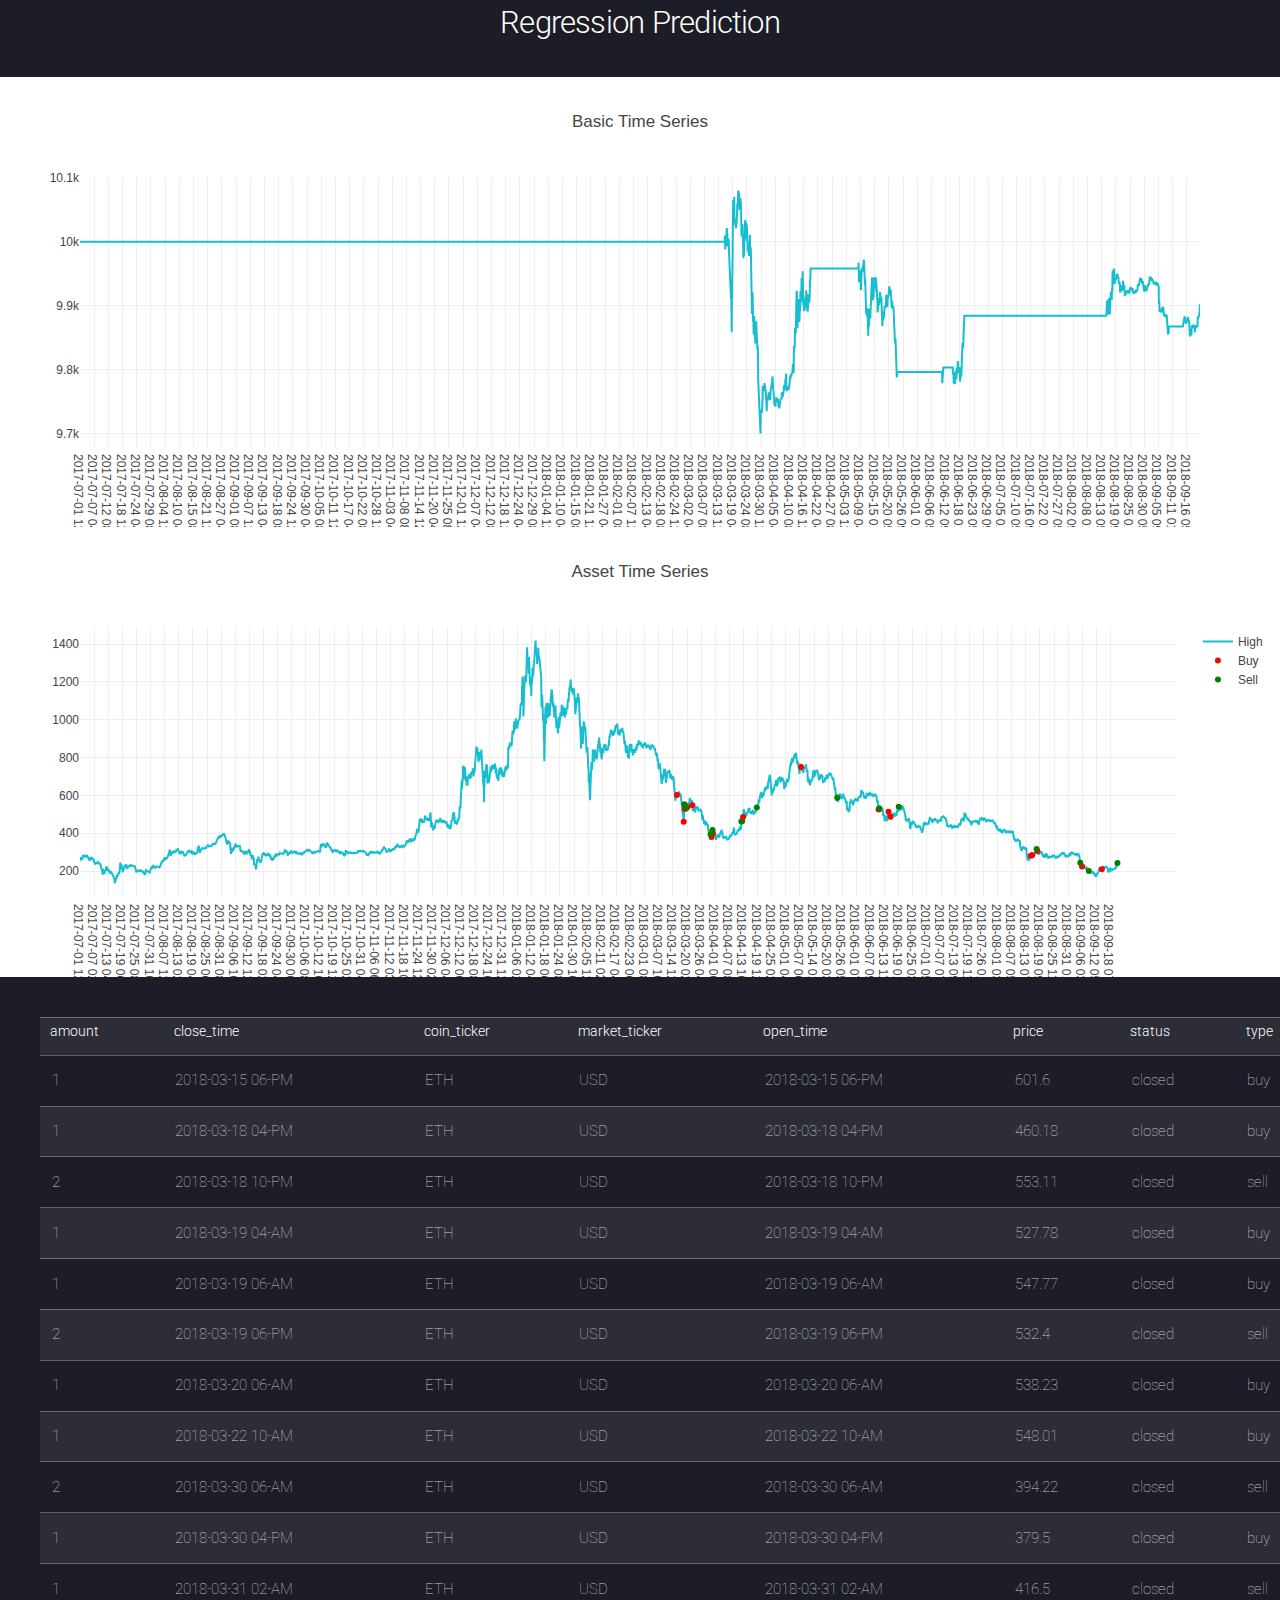
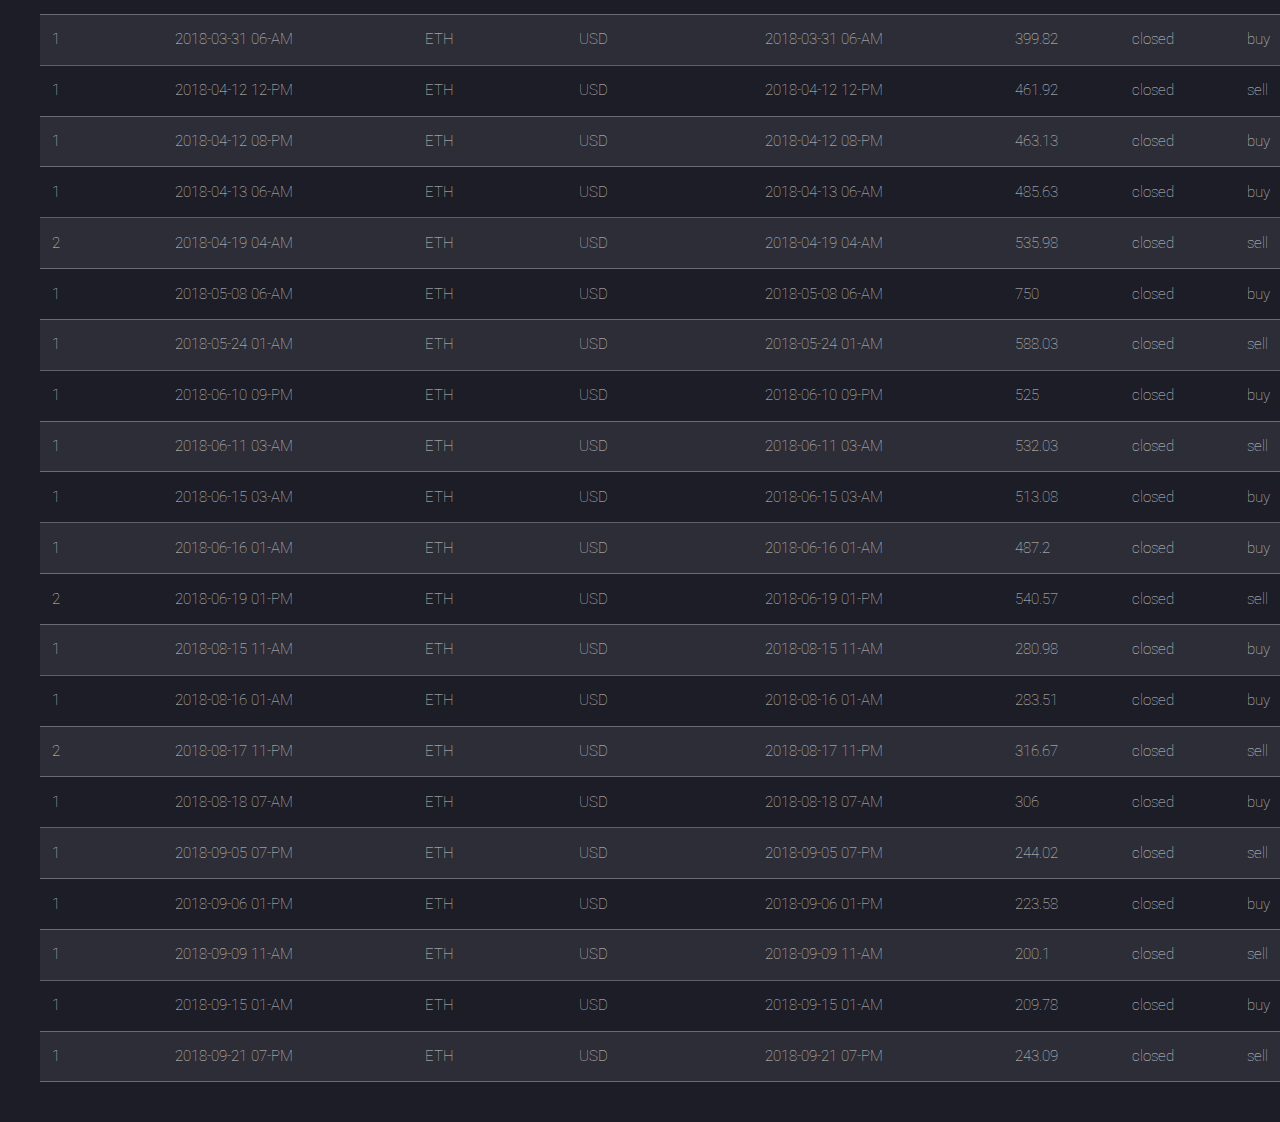
==== algo1.html @ c6633094 "Update algo1.html" ====
<!DOCTYPE html>
<html>
<head>
	<title>Page2</title>
	<link rel="stylesheet" href="assets/css/main.css" />
	<!-- Plotly.js -->
  <script src="https://cdn.plot.ly/plotly-latest.min.js"></script>
  <script src="https://d3js.org/d3.v4.min.js"></script>
  <script type="text/javascript" src="converstcsv.json"></script>
  <script src="https://ajax.googleapis.com/ajax/libs/jquery/2.1.1/jquery.min.js"></script>
</head>
<body onLoad="buildHtmlTable('#excelDataTable')">
	<h2><center>Regression Prediction</center></h2>

<!-- Plotly chart will be drawn inside this DIV -->
<div id="myDiv" style="width:600; height:800"></div>
<div id="myDiv1" style="width:600; height:800"></div>
  <table id="excelDataTable" border="1" style="width:600; height:800; margin:40px" >
  </table>
  <script>
  //	var url='http://142.93.76.87:4554/get_yesterday_data';

  // Plotly.d3.json('data1.json', function(err, rows){
  // 	console.log(d3.entries(rows)[0]);
      
 var xAxis = ["2017-07-01 12-PM", "2017-07-01 02-PM", "2017-07-01 04-PM", "2017-07-01 06-PM", "2017-07-01 08-PM", "2017-07-01 10-PM", "2017-07-02 12-AM", "2017-07-02 02-AM", "2017-07-02 04-AM", "2017-07-02 06-AM", "2017-07-02 08-AM", "2017-07-02 10-AM", "2017-07-02 12-PM", "2017-07-02 02-PM", "2017-07-02 04-PM", "2017-07-02 06-PM", "2017-07-02 08-PM", "2017-07-02 10-PM", "2017-07-03 12-AM", "2017-07-03 02-AM", "2017-07-03 04-AM", "2017-07-03 06-AM", "2017-07-03 08-AM", "2017-07-03 10-AM", "2017-07-03 12-PM", "2017-07-03 02-PM", "2017-07-03 04-PM", "2017-07-03 06-PM", "2017-07-03 08-PM", "2017-07-03 10-PM", "2017-07-04 12-AM", "2017-07-04 02-AM", "2017-07-04 04-AM", "2017-07-04 06-AM", "2017-07-04 08-AM", "2017-07-04 10-AM", "2017-07-04 12-PM", "2017-07-04 02-PM", "2017-07-04 04-PM", "2017-07-04 06-PM", "2017-07-04 08-PM", "2017-07-04 10-PM", "2017-07-05 12-AM", "2017-07-05 02-AM", "2017-07-05 04-AM", "2017-07-05 06-AM", "2017-07-05 08-AM", "2017-07-05 10-AM", "2017-07-05 12-PM", "2017-07-05 02-PM", "2017-07-05 04-PM", "2017-07-05 06-PM", "2017-07-05 08-PM", "2017-07-05 10-PM", "2017-07-06 12-AM", "2017-07-06 02-AM", "2017-07-06 04-AM", "2017-07-06 06-AM", "2017-07-06 08-AM", "2017-07-06 10-AM", "2017-07-06 12-PM", "2017-07-06 02-PM", "2017-07-06 04-PM", "2017-07-06 06-PM", "2017-07-06 08-PM", "2017-07-06 10-PM", "2017-07-07 12-AM", "2017-07-07 02-AM", "2017-07-07 04-AM", "2017-07-07 06-AM", "2017-07-07 08-AM", "2017-07-07 10-AM", "2017-07-07 12-PM", "2017-07-07 02-PM", "2017-07-07 04-PM", "2017-07-07 06-PM", "2017-07-07 08-PM", "2017-07-07 10-PM", "2017-07-08 12-AM", "2017-07-08 02-AM", "2017-07-08 04-AM", "2017-07-08 06-AM", "2017-07-08 08-AM", "2017-07-08 10-AM", "2017-07-08 12-PM", "2017-07-08 02-PM", "2017-07-08 04-PM", "2017-07-08 06-PM", "2017-07-08 08-PM", "2017-07-08 10-PM", "2017-07-09 12-AM", "2017-07-09 02-AM", "2017-07-09 04-AM", "2017-07-09 06-AM", "2017-07-09 08-AM", "2017-07-09 10-AM", "2017-07-09 12-PM", "2017-07-09 02-PM", "2017-07-09 04-PM", "2017-07-09 06-PM", "2017-07-09 08-PM", "2017-07-09 10-PM", "2017-07-10 12-AM", "2017-07-10 02-AM", "2017-07-10 04-AM", "2017-07-10 06-AM", "2017-07-10 08-AM", "2017-07-10 10-AM", "2017-07-10 12-PM", "2017-07-10 02-PM", "2017-07-10 04-PM", "2017-07-10 06-PM", "2017-07-10 08-PM", "2017-07-10 10-PM", "2017-07-11 12-AM", "2017-07-11 02-AM", "2017-07-11 04-AM", "2017-07-11 06-AM", "2017-07-11 08-AM", "2017-07-11 10-AM", "2017-07-11 12-PM", "2017-07-11 02-PM", "2017-07-11 04-PM", "2017-07-11 06-PM", "2017-07-11 08-PM", "2017-07-11 10-PM", "2017-07-12 12-AM", "2017-07-12 02-AM", "2017-07-12 04-AM", "2017-07-12 06-AM", "2017-07-12 08-AM", "2017-07-12 10-AM", "2017-07-12 12-PM", "2017-07-12 02-PM", "2017-07-12 04-PM", "2017-07-12 06-PM", "2017-07-12 08-PM", "2017-07-12 10-PM", "2017-07-13 12-AM", "2017-07-13 02-AM", "2017-07-13 04-AM", "2017-07-13 06-AM", "2017-07-13 08-AM", "2017-07-13 10-AM", "2017-07-13 12-PM", "2017-07-13 02-PM", "2017-07-13 04-PM", "2017-07-13 06-PM", "2017-07-13 08-PM", "2017-07-13 10-PM", "2017-07-14 12-AM", "2017-07-14 02-AM", "2017-07-14 04-AM", "2017-07-14 06-AM", "2017-07-14 08-AM", "2017-07-14 10-AM", "2017-07-14 12-PM", "2017-07-14 02-PM", "2017-07-14 04-PM", "2017-07-14 06-PM", "2017-07-14 08-PM", "2017-07-14 10-PM", "2017-07-15 12-AM", "2017-07-15 02-AM", "2017-07-15 04-AM", "2017-07-15 06-AM", "2017-07-15 08-AM", "2017-07-15 10-AM", "2017-07-15 12-PM", "2017-07-15 02-PM", "2017-07-15 04-PM", "2017-07-15 06-PM", "2017-07-15 08-PM", "2017-07-15 10-PM", "2017-07-16 12-AM", "2017-07-16 02-AM", "2017-07-16 04-AM", "2017-07-16 06-AM", "2017-07-16 08-AM", "2017-07-16 10-AM", "2017-07-16 12-PM", "2017-07-16 02-PM", "2017-07-16 04-PM", "2017-07-16 06-PM", "2017-07-16 08-PM", "2017-07-16 10-PM", "2017-07-17 12-AM", "2017-07-17 02-AM", "2017-07-17 04-AM", "2017-07-17 06-AM", "2017-07-17 08-AM", "2017-07-17 10-AM", "2017-07-17 12-PM", "2017-07-17 02-PM", "2017-07-17 04-PM", "2017-07-17 06-PM", "2017-07-17 08-PM", "2017-07-17 10-PM", "2017-07-18 12-AM", "2017-07-18 02-AM", "2017-07-18 04-AM", "2017-07-18 06-AM", "2017-07-18 08-AM", "2017-07-18 10-AM", "2017-07-18 12-PM", "2017-07-18 02-PM", "2017-07-18 04-PM", "2017-07-18 06-PM", "2017-07-18 08-PM", "2017-07-18 10-PM", "2017-07-19 12-AM", "2017-07-19 02-AM", "2017-07-19 04-AM", "2017-07-19 06-AM", "2017-07-19 08-AM", "2017-07-19 10-AM", "2017-07-19 12-PM", "2017-07-19 02-PM", "2017-07-19 04-PM", "2017-07-19 06-PM", "2017-07-19 08-PM", "2017-07-19 10-PM", "2017-07-20 12-AM", "2017-07-20 02-AM", "2017-07-20 04-AM", "2017-07-20 06-AM", "2017-07-20 08-AM", "2017-07-20 10-AM", "2017-07-20 12-PM", "2017-07-20 02-PM", "2017-07-20 04-PM", "2017-07-20 06-PM", "2017-07-20 08-PM", "2017-07-20 10-PM", "2017-07-21 12-AM", "2017-07-21 02-AM", "2017-07-21 04-AM", "2017-07-21 06-AM", "2017-07-21 08-AM", "2017-07-21 10-AM", "2017-07-21 12-PM", "2017-07-21 02-PM", "2017-07-21 04-PM", "2017-07-21 06-PM", "2017-07-21 08-PM", "2017-07-21 10-PM", "2017-07-22 12-AM", "2017-07-22 02-AM", "2017-07-22 04-AM", "2017-07-22 06-AM", "2017-07-22 08-AM", "2017-07-22 10-AM", "2017-07-22 12-PM", "2017-07-22 02-PM", "2017-07-22 04-PM", "2017-07-22 06-PM", "2017-07-22 08-PM", "2017-07-22 10-PM", "2017-07-23 12-AM", "2017-07-23 02-AM", "2017-07-23 04-AM", "2017-07-23 06-AM", "2017-07-23 08-AM", "2017-07-23 10-AM", "2017-07-23 12-PM", "2017-07-23 02-PM", "2017-07-23 04-PM", "2017-07-23 06-PM", "2017-07-23 08-PM", "2017-07-23 10-PM", "2017-07-24 12-AM", "2017-07-24 02-AM", "2017-07-24 04-AM", "2017-07-24 06-AM", "2017-07-24 08-AM", "2017-07-24 10-AM", "2017-07-24 12-PM", "2017-07-24 02-PM", "2017-07-24 04-PM", "2017-07-24 06-PM", "2017-07-24 08-PM", "2017-07-24 10-PM", "2017-07-25 12-AM", "2017-07-25 02-AM", "2017-07-25 04-AM", "2017-07-25 06-AM", "2017-07-25 08-AM", "2017-07-25 10-AM", "2017-07-25 12-PM", "2017-07-25 02-PM", "2017-07-25 04-PM", "2017-07-25 06-PM", "2017-07-25 08-PM", "2017-07-25 10-PM", "2017-07-26 12-AM", "2017-07-26 02-AM", "2017-07-26 04-AM", "2017-07-26 06-AM", "2017-07-26 08-AM", "2017-07-26 10-AM", "2017-07-26 12-PM", "2017-07-26 02-PM", "2017-07-26 04-PM", "2017-07-26 06-PM", "2017-07-26 08-PM", "2017-07-26 10-PM", "2017-07-27 12-AM", "2017-07-27 02-AM", "2017-07-27 04-AM", "2017-07-27 06-AM", "2017-07-27 08-AM", "2017-07-27 10-AM", "2017-07-27 12-PM", "2017-07-27 02-PM", "2017-07-27 04-PM", "2017-07-27 06-PM", "2017-07-27 08-PM", "2017-07-27 10-PM", "2017-07-28 12-AM", "2017-07-28 02-AM", "2017-07-28 04-AM", "2017-07-28 06-AM", "2017-07-28 08-AM", "2017-07-28 10-AM", "2017-07-28 12-PM", "2017-07-28 02-PM", "2017-07-28 04-PM", "2017-07-28 06-PM", "2017-07-28 08-PM", "2017-07-28 10-PM", "2017-07-29 12-AM", "2017-07-29 02-AM", "2017-07-29 04-AM", "2017-07-29 06-AM", "2017-07-29 08-AM", "2017-07-29 10-AM", "2017-07-29 12-PM", "2017-07-29 02-PM", "2017-07-29 04-PM", "2017-07-29 06-PM", "2017-07-29 08-PM", "2017-07-29 10-PM", "2017-07-30 12-AM", "2017-07-30 02-AM", "2017-07-30 04-AM", "2017-07-30 06-AM", "2017-07-30 08-AM", "2017-07-30 10-AM", "2017-07-30 12-PM", "2017-07-30 02-PM", "2017-07-30 04-PM", "2017-07-30 06-PM", "2017-07-30 08-PM", "2017-07-30 10-PM", "2017-07-31 12-AM", "2017-07-31 02-AM", "2017-07-31 04-AM", "2017-07-31 06-AM", "2017-07-31 08-AM", "2017-07-31 10-AM", "2017-07-31 12-PM", "2017-07-31 02-PM", "2017-07-31 04-PM", "2017-07-31 06-PM", "2017-07-31 08-PM", "2017-07-31 10-PM", "2017-08-01 12-AM", "2017-08-01 02-AM", "2017-08-01 04-AM", "2017-08-01 06-AM", "2017-08-01 08-AM", "2017-08-01 10-AM", "2017-08-01 12-PM", "2017-08-01 02-PM", "2017-08-01 04-PM", "2017-08-01 06-PM", "2017-08-01 08-PM", "2017-08-01 10-PM", "2017-08-02 12-AM", "2017-08-02 02-AM", "2017-08-02 04-AM", "2017-08-02 06-AM", "2017-08-02 08-AM", "2017-08-02 10-AM", "2017-08-02 12-PM", "2017-08-02 02-PM", "2017-08-02 04-PM", "2017-08-02 06-PM", "2017-08-02 08-PM", "2017-08-02 10-PM", "2017-08-03 12-AM", "2017-08-03 02-AM", "2017-08-03 04-AM", "2017-08-03 06-AM", "2017-08-03 08-AM", "2017-08-03 10-AM", "2017-08-03 12-PM", "2017-08-03 02-PM", "2017-08-03 04-PM", "2017-08-03 06-PM", "2017-08-03 08-PM", "2017-08-03 10-PM", "2017-08-04 12-AM", "2017-08-04 02-AM", "2017-08-04 04-AM", "2017-08-04 06-AM", "2017-08-04 08-AM", "2017-08-04 10-AM", "2017-08-04 12-PM", "2017-08-04 02-PM", "2017-08-04 04-PM", "2017-08-04 06-PM", "2017-08-04 08-PM", "2017-08-04 10-PM", "2017-08-05 12-AM", "2017-08-05 02-AM", "2017-08-05 04-AM", "2017-08-05 06-AM", "2017-08-05 08-AM", "2017-08-05 10-AM", "2017-08-05 12-PM", "2017-08-05 02-PM", "2017-08-05 04-PM", "2017-08-05 06-PM", "2017-08-05 08-PM", "2017-08-05 10-PM", "2017-08-06 12-AM", "2017-08-06 02-AM", "2017-08-06 04-AM", "2017-08-06 06-AM", "2017-08-06 08-AM", "2017-08-06 10-AM", "2017-08-06 12-PM", "2017-08-06 02-PM", "2017-08-06 04-PM", "2017-08-06 06-PM", "2017-08-06 08-PM", "2017-08-06 10-PM", "2017-08-07 12-AM", "2017-08-07 02-AM", "2017-08-07 04-AM", "2017-08-07 06-AM", "2017-08-07 08-AM", "2017-08-07 10-AM", "2017-08-07 12-PM", "2017-08-07 02-PM", "2017-08-07 04-PM", "2017-08-07 06-PM", "2017-08-07 08-PM", "2017-08-07 10-PM", "2017-08-08 12-AM", "2017-08-08 02-AM", "2017-08-08 04-AM", "2017-08-08 06-AM", "2017-08-08 08-AM", "2017-08-08 10-AM", "2017-08-08 12-PM", "2017-08-08 02-PM", "2017-08-08 04-PM", "2017-08-08 06-PM", "2017-08-08 08-PM", "2017-08-08 10-PM", "2017-08-09 12-AM", "2017-08-09 02-AM", "2017-08-09 04-AM", "2017-08-09 06-AM", "2017-08-09 08-AM", "2017-08-09 10-AM", "2017-08-09 12-PM", "2017-08-09 02-PM", "2017-08-09 04-PM", "2017-08-09 06-PM", "2017-08-09 08-PM", "2017-08-09 10-PM", "2017-08-10 12-AM", "2017-08-10 02-AM", "2017-08-10 04-AM", "2017-08-10 06-AM", "2017-08-10 08-AM", "2017-08-10 10-AM", "2017-08-10 12-PM", "2017-08-10 02-PM", "2017-08-10 04-PM", "2017-08-10 06-PM", "2017-08-10 08-PM", "2017-08-10 10-PM", "2017-08-11 12-AM", "2017-08-11 02-AM", "2017-08-11 04-AM", "2017-08-11 06-AM", "2017-08-11 08-AM", "2017-08-11 10-AM", "2017-08-11 12-PM", "2017-08-11 02-PM", "2017-08-11 04-PM", "2017-08-11 06-PM", "2017-08-11 08-PM", "2017-08-11 10-PM", "2017-08-12 12-AM", "2017-08-12 02-AM", "2017-08-12 04-AM", "2017-08-12 06-AM", "2017-08-12 08-AM", "2017-08-12 10-AM", "2017-08-12 12-PM", "2017-08-12 02-PM", "2017-08-12 04-PM", "2017-08-12 06-PM", "2017-08-12 08-PM", "2017-08-12 10-PM", "2017-08-13 12-AM", "2017-08-13 02-AM", "2017-08-13 04-AM", "2017-08-13 06-AM", "2017-08-13 08-AM", "2017-08-13 10-AM", "2017-08-13 12-PM", "2017-08-13 02-PM", "2017-08-13 04-PM", "2017-08-13 06-PM", "2017-08-13 08-PM", "2017-08-13 10-PM", "2017-08-14 12-AM", "2017-08-14 02-AM", "2017-08-14 04-AM", "2017-08-14 06-AM", "2017-08-14 08-AM", "2017-08-14 10-AM", "2017-08-14 12-PM", "2017-08-14 02-PM", "2017-08-14 04-PM", "2017-08-14 06-PM", "2017-08-14 08-PM", "2017-08-14 10-PM", "2017-08-15 12-AM", "2017-08-15 02-AM", "2017-08-15 04-AM", "2017-08-15 06-AM", "2017-08-15 08-AM", "2017-08-15 10-AM", "2017-08-15 12-PM", "2017-08-15 02-PM", "2017-08-15 04-PM", "2017-08-15 06-PM", "2017-08-15 08-PM", "2017-08-15 10-PM", "2017-08-16 12-AM", "2017-08-16 02-AM", "2017-08-16 04-AM", "2017-08-16 06-AM", "2017-08-16 08-AM", "2017-08-16 10-AM", "2017-08-16 12-PM", "2017-08-16 02-PM", "2017-08-16 04-PM", "2017-08-16 06-PM", "2017-08-16 08-PM", "2017-08-16 10-PM", "2017-08-17 12-AM", "2017-08-17 02-AM", "2017-08-17 04-AM", "2017-08-17 06-AM", "2017-08-17 08-AM", "2017-08-17 10-AM", "2017-08-17 12-PM", "2017-08-17 02-PM", "2017-08-17 04-PM", "2017-08-17 06-PM", "2017-08-17 08-PM", "2017-08-17 10-PM", "2017-08-18 12-AM", "2017-08-18 02-AM", "2017-08-18 04-AM", "2017-08-18 06-AM", "2017-08-18 08-AM", "2017-08-18 10-AM", "2017-08-18 12-PM", "2017-08-18 02-PM", "2017-08-18 04-PM", "2017-08-18 06-PM", "2017-08-18 08-PM", "2017-08-18 10-PM", "2017-08-19 12-AM", "2017-08-19 02-AM", "2017-08-19 04-AM", "2017-08-19 06-AM", "2017-08-19 08-AM", "2017-08-19 10-AM", "2017-08-19 12-PM", "2017-08-19 02-PM", "2017-08-19 04-PM", "2017-08-19 06-PM", "2017-08-19 08-PM", "2017-08-19 10-PM", "2017-08-20 12-AM", "2017-08-20 02-AM", "2017-08-20 04-AM", "2017-08-20 06-AM", "2017-08-20 08-AM", "2017-08-20 10-AM", "2017-08-20 12-PM", "2017-08-20 02-PM", "2017-08-20 04-PM", "2017-08-20 06-PM", "2017-08-20 08-PM", "2017-08-20 10-PM", "2017-08-21 12-AM", "2017-08-21 02-AM", "2017-08-21 04-AM", "2017-08-21 06-AM", "2017-08-21 08-AM", "2017-08-21 10-AM", "2017-08-21 12-PM", "2017-08-21 02-PM", "2017-08-21 04-PM", "2017-08-21 06-PM", "2017-08-21 08-PM", "2017-08-21 10-PM", "2017-08-22 12-AM", "2017-08-22 02-AM", "2017-08-22 04-AM", "2017-08-22 06-AM", "2017-08-22 08-AM", "2017-08-22 10-AM", "2017-08-22 12-PM", "2017-08-22 02-PM", "2017-08-22 04-PM", "2017-08-22 06-PM", "2017-08-22 08-PM", "2017-08-22 10-PM", "2017-08-23 12-AM", "2017-08-23 02-AM", "2017-08-23 04-AM", "2017-08-23 06-AM", "2017-08-23 08-AM", "2017-08-23 10-AM", "2017-08-23 12-PM", "2017-08-23 02-PM", "2017-08-23 04-PM", "2017-08-23 06-PM", "2017-08-23 08-PM", "2017-08-23 10-PM", "2017-08-24 12-AM", "2017-08-24 02-AM", "2017-08-24 04-AM", "2017-08-24 06-AM", "2017-08-24 08-AM", "2017-08-24 10-AM", "2017-08-24 12-PM", "2017-08-24 02-PM", "2017-08-24 04-PM", "2017-08-24 06-PM", "2017-08-24 08-PM", "2017-08-24 10-PM", "2017-08-25 12-AM", "2017-08-25 02-AM", "2017-08-25 04-AM", "2017-08-25 06-AM", "2017-08-25 08-AM", "2017-08-25 10-AM", "2017-08-25 12-PM", "2017-08-25 02-PM", "2017-08-25 04-PM", "2017-08-25 06-PM", "2017-08-25 08-PM", "2017-08-25 10-PM", "2017-08-26 12-AM", "2017-08-26 02-AM", "2017-08-26 04-AM", "2017-08-26 06-AM", "2017-08-26 08-AM", "2017-08-26 10-AM", "2017-08-26 12-PM", "2017-08-26 02-PM", "2017-08-26 04-PM", "2017-08-26 06-PM", "2017-08-26 08-PM", "2017-08-26 10-PM", "2017-08-27 12-AM", "2017-08-27 02-AM", "2017-08-27 04-AM", "2017-08-27 06-AM", "2017-08-27 08-AM", "2017-08-27 10-AM", "2017-08-27 12-PM", "2017-08-27 02-PM", "2017-08-27 04-PM", "2017-08-27 06-PM", "2017-08-27 08-PM", "2017-08-27 10-PM", "2017-08-28 12-AM", "2017-08-28 02-AM", "2017-08-28 04-AM", "2017-08-28 06-AM", "2017-08-28 08-AM", "2017-08-28 10-AM", "2017-08-28 12-PM", "2017-08-28 02-PM", "2017-08-28 04-PM", "2017-08-28 06-PM", "2017-08-28 08-PM", "2017-08-28 10-PM", "2017-08-29 12-AM", "2017-08-29 02-AM", "2017-08-29 04-AM", "2017-08-29 06-AM", "2017-08-29 08-AM", "2017-08-29 10-AM", "2017-08-29 12-PM", "2017-08-29 02-PM", "2017-08-29 04-PM", "2017-08-29 06-PM", "2017-08-29 08-PM", "2017-08-29 10-PM", "2017-08-30 12-AM", "2017-08-30 02-AM", "2017-08-30 04-AM", "2017-08-30 06-AM", "2017-08-30 08-AM", "2017-08-30 10-AM", "2017-08-30 12-PM", "2017-08-30 02-PM", "2017-08-30 04-PM", "2017-08-30 06-PM", "2017-08-30 08-PM", "2017-08-30 10-PM", "2017-08-31 12-AM", "2017-08-31 02-AM", "2017-08-31 04-AM", "2017-08-31 06-AM", "2017-08-31 08-AM", "2017-08-31 10-AM", "2017-08-31 12-PM", "2017-08-31 02-PM", "2017-08-31 04-PM", "2017-08-31 06-PM", "2017-08-31 08-PM", "2017-08-31 10-PM", "2017-09-01 12-AM", "2017-09-01 02-AM", "2017-09-01 04-AM", "2017-09-01 06-AM", "2017-09-01 08-AM", "2017-09-01 10-AM", "2017-09-01 12-PM", "2017-09-01 02-PM", "2017-09-01 04-PM", "2017-09-01 06-PM", "2017-09-01 08-PM", "2017-09-01 10-PM", "2017-09-02 12-AM", "2017-09-02 02-AM", "2017-09-02 04-AM", "2017-09-02 06-AM", "2017-09-02 08-AM", "2017-09-02 10-AM", "2017-09-02 12-PM", "2017-09-02 02-PM", "2017-09-02 04-PM", "2017-09-02 06-PM", "2017-09-02 08-PM", "2017-09-02 10-PM", "2017-09-03 12-AM", "2017-09-03 02-AM", "2017-09-03 04-AM", "2017-09-03 06-AM", "2017-09-03 08-AM", "2017-09-03 10-AM", "2017-09-03 12-PM", "2017-09-03 02-PM", "2017-09-03 04-PM", "2017-09-03 06-PM", "2017-09-03 08-PM", "2017-09-03 10-PM", "2017-09-04 12-AM", "2017-09-04 02-AM", "2017-09-04 04-AM", "2017-09-04 06-AM", "2017-09-04 08-AM", "2017-09-04 10-AM", "2017-09-04 12-PM", "2017-09-04 02-PM", "2017-09-04 04-PM", "2017-09-04 06-PM", "2017-09-04 08-PM", "2017-09-04 10-PM", "2017-09-05 12-AM", "2017-09-05 02-AM", "2017-09-05 04-AM", "2017-09-05 06-AM", "2017-09-05 08-AM", "2017-09-05 10-AM", "2017-09-05 12-PM", "2017-09-05 02-PM", "2017-09-05 04-PM", "2017-09-05 06-PM", "2017-09-05 08-PM", "2017-09-05 10-PM", "2017-09-06 12-AM", "2017-09-06 02-AM", "2017-09-06 04-AM", "2017-09-06 06-AM", "2017-09-06 08-AM", "2017-09-06 10-AM", "2017-09-06 12-PM", "2017-09-06 02-PM", "2017-09-06 04-PM", "2017-09-06 06-PM", "2017-09-06 08-PM", "2017-09-06 10-PM", "2017-09-07 12-AM", "2017-09-07 02-AM", "2017-09-07 04-AM", "2017-09-07 06-AM", "2017-09-07 08-AM", "2017-09-07 10-AM", "2017-09-07 12-PM", "2017-09-07 02-PM", "2017-09-07 04-PM", "2017-09-07 06-PM", "2017-09-07 08-PM", "2017-09-07 10-PM", "2017-09-08 12-AM", "2017-09-08 02-AM", "2017-09-08 04-AM", "2017-09-08 06-AM", "2017-09-08 08-AM", "2017-09-08 10-AM", "2017-09-08 12-PM", "2017-09-08 02-PM", "2017-09-08 04-PM", "2017-09-08 06-PM", "2017-09-08 08-PM", "2017-09-08 10-PM", "2017-09-09 12-AM", "2017-09-09 02-AM", "2017-09-09 04-AM", "2017-09-09 06-AM", "2017-09-09 08-AM", "2017-09-09 10-AM", "2017-09-09 12-PM", "2017-09-09 02-PM", "2017-09-09 04-PM", "2017-09-09 06-PM", "2017-09-09 08-PM", "2017-09-09 10-PM", "2017-09-10 12-AM", "2017-09-10 02-AM", "2017-09-10 04-AM", "2017-09-10 06-AM", "2017-09-10 08-AM", "2017-09-10 10-AM", "2017-09-10 12-PM", "2017-09-10 02-PM", "2017-09-10 04-PM", "2017-09-10 06-PM", "2017-09-10 08-PM", "2017-09-10 10-PM", "2017-09-11 12-AM", "2017-09-11 02-AM", "2017-09-11 04-AM", "2017-09-11 06-AM", "2017-09-11 08-AM", "2017-09-11 10-AM", "2017-09-11 12-PM", "2017-09-11 02-PM", "2017-09-11 04-PM", "2017-09-11 06-PM", "2017-09-11 08-PM", "2017-09-11 10-PM", "2017-09-12 12-AM", "2017-09-12 02-AM", "2017-09-12 04-AM", "2017-09-12 06-AM", "2017-09-12 08-AM", "2017-09-12 10-AM", "2017-09-12 12-PM", "2017-09-12 02-PM", "2017-09-12 04-PM", "2017-09-12 06-PM", "2017-09-12 08-PM", "2017-09-12 10-PM", "2017-09-13 12-AM", "2017-09-13 02-AM", "2017-09-13 04-AM", "2017-09-13 06-AM", "2017-09-13 08-AM", "2017-09-13 10-AM", "2017-09-13 12-PM", "2017-09-13 02-PM", "2017-09-13 04-PM", "2017-09-13 06-PM", "2017-09-13 08-PM", "2017-09-13 10-PM", "2017-09-14 12-AM", "2017-09-14 02-AM", "2017-09-14 04-AM", "2017-09-14 06-AM", "2017-09-14 08-AM", "2017-09-14 10-AM", "2017-09-14 12-PM", "2017-09-14 02-PM", "2017-09-14 04-PM", "2017-09-14 06-PM", "2017-09-14 08-PM", "2017-09-14 10-PM", "2017-09-15 12-AM", "2017-09-15 02-AM", "2017-09-15 04-AM", "2017-09-15 06-AM", "2017-09-15 08-AM", "2017-09-15 10-AM", "2017-09-15 12-PM", "2017-09-15 02-PM", "2017-09-15 04-PM", "2017-09-15 06-PM", "2017-09-15 08-PM", "2017-09-15 10-PM", "2017-09-16 12-AM", "2017-09-16 02-AM", "2017-09-16 04-AM", "2017-09-16 06-AM", "2017-09-16 08-AM", "2017-09-16 10-AM", "2017-09-16 12-PM", "2017-09-16 02-PM", "2017-09-16 04-PM", "2017-09-16 06-PM", "2017-09-16 08-PM", "2017-09-16 10-PM", "2017-09-17 12-AM", "2017-09-17 02-AM", "2017-09-17 04-AM", "2017-09-17 06-AM", "2017-09-17 08-AM", "2017-09-17 10-AM", "2017-09-17 12-PM", "2017-09-17 02-PM", "2017-09-17 04-PM", "2017-09-17 06-PM", "2017-09-17 08-PM", "2017-09-17 10-PM", "2017-09-18 12-AM", "2017-09-18 02-AM", "2017-09-18 04-AM", "2017-09-18 06-AM", "2017-09-18 08-AM", "2017-09-18 10-AM", "2017-09-18 12-PM", "2017-09-18 02-PM", "2017-09-18 04-PM", "2017-09-18 06-PM", "2017-09-18 08-PM", "2017-09-18 10-PM", "2017-09-19 12-AM", "2017-09-19 02-AM", "2017-09-19 04-AM", "2017-09-19 06-AM", "2017-09-19 08-AM", "2017-09-19 10-AM", "2017-09-19 12-PM", "2017-09-19 02-PM", "2017-09-19 04-PM", "2017-09-19 06-PM", "2017-09-19 08-PM", "2017-09-19 10-PM", "2017-09-20 12-AM", "2017-09-20 02-AM", "2017-09-20 04-AM", "2017-09-20 06-AM", "2017-09-20 08-AM", "2017-09-20 10-AM", "2017-09-20 12-PM", "2017-09-20 02-PM", "2017-09-20 04-PM", "2017-09-20 06-PM", "2017-09-20 08-PM", "2017-09-20 10-PM", "2017-09-21 12-AM", "2017-09-21 02-AM", "2017-09-21 04-AM", "2017-09-21 06-AM", "2017-09-21 08-AM", "2017-09-21 10-AM", "2017-09-21 12-PM", "2017-09-21 02-PM", "2017-09-21 04-PM", "2017-09-21 06-PM", "2017-09-21 08-PM", "2017-09-21 10-PM", "2017-09-22 12-AM", "2017-09-22 02-AM", "2017-09-22 04-AM", "2017-09-22 06-AM", "2017-09-22 08-AM", "2017-09-22 10-AM", "2017-09-22 12-PM", "2017-09-22 02-PM", "2017-09-22 04-PM", "2017-09-22 06-PM", "2017-09-22 08-PM", "2017-09-22 10-PM", "2017-09-23 12-AM", "2017-09-23 02-AM", "2017-09-23 04-AM", "2017-09-23 06-AM", "2017-09-23 08-AM", "2017-09-23 10-AM", "2017-09-23 12-PM", "2017-09-23 02-PM", "2017-09-23 04-PM", "2017-09-23 06-PM", "2017-09-23 08-PM", "2017-09-23 10-PM", "2017-09-24 12-AM", "2017-09-24 02-AM", "2017-09-24 04-AM", "2017-09-24 06-AM", "2017-09-24 08-AM", "2017-09-24 10-AM", "2017-09-24 12-PM", "2017-09-24 02-PM", "2017-09-24 04-PM", "2017-09-24 06-PM", "2017-09-24 08-PM", "2017-09-24 10-PM", "2017-09-25 12-AM", "2017-09-25 02-AM", "2017-09-25 04-AM", "2017-09-25 06-AM", "2017-09-25 08-AM", "2017-09-25 10-AM", "2017-09-25 12-PM", "2017-09-25 02-PM", "2017-09-25 04-PM", "2017-09-25 06-PM", "2017-09-25 08-PM", "2017-09-25 10-PM", "2017-09-26 12-AM", "2017-09-26 02-AM", "2017-09-26 04-AM", "2017-09-26 06-AM", "2017-09-26 08-AM", "2017-09-26 10-AM", "2017-09-26 12-PM", "2017-09-26 02-PM", "2017-09-26 04-PM", "2017-09-26 06-PM", "2017-09-26 08-PM", "2017-09-26 10-PM", "2017-09-27 12-AM", "2017-09-27 02-AM", "2017-09-27 04-AM", "2017-09-27 06-AM", "2017-09-27 08-AM", "2017-09-27 10-AM", "2017-09-27 12-PM", "2017-09-27 02-PM", "2017-09-27 04-PM", "2017-09-27 06-PM", "2017-09-27 08-PM", "2017-09-27 10-PM", "2017-09-28 12-AM", "2017-09-28 02-AM", "2017-09-28 04-AM", "2017-09-28 06-AM", "2017-09-28 08-AM", "2017-09-28 10-AM", "2017-09-28 12-PM", "2017-09-28 02-PM", "2017-09-28 04-PM", "2017-09-28 06-PM", "2017-09-28 08-PM", "2017-09-28 10-PM", "2017-09-29 12-AM", "2017-09-29 02-AM", "2017-09-29 04-AM", "2017-09-29 06-AM", "2017-09-29 08-AM", "2017-09-29 10-AM", "2017-09-29 12-PM", "2017-09-29 02-PM", "2017-09-29 04-PM", "2017-09-29 06-PM", "2017-09-29 08-PM", "2017-09-29 10-PM", "2017-09-30 12-AM", "2017-09-30 02-AM", "2017-09-30 04-AM", "2017-09-30 06-AM", "2017-09-30 08-AM", "2017-09-30 10-AM", "2017-09-30 12-PM", "2017-09-30 02-PM", "2017-09-30 04-PM", "2017-09-30 06-PM", "2017-09-30 08-PM", "2017-09-30 10-PM", "2017-10-01 12-AM", "2017-10-01 02-AM", "2017-10-01 04-AM", "2017-10-01 06-AM", "2017-10-01 08-AM", "2017-10-01 10-AM", "2017-10-01 12-PM", "2017-10-01 02-PM", "2017-10-01 04-PM", "2017-10-01 06-PM", "2017-10-01 08-PM", "2017-10-01 10-PM", "2017-10-02 12-AM", "2017-10-02 02-AM", "2017-10-02 04-AM", "2017-10-02 06-AM", "2017-10-02 08-AM", "2017-10-02 10-AM", "2017-10-02 12-PM", "2017-10-02 02-PM", "2017-10-02 04-PM", "2017-10-02 06-PM", "2017-10-02 08-PM", "2017-10-02 10-PM", "2017-10-03 12-AM", "2017-10-03 02-AM", "2017-10-03 04-AM", "2017-10-03 06-AM", "2017-10-03 08-AM", "2017-10-03 10-AM", "2017-10-03 12-PM", "2017-10-03 02-PM", "2017-10-03 04-PM", "2017-10-03 06-PM", "2017-10-03 08-PM", "2017-10-03 10-PM", "2017-10-04 12-AM", "2017-10-04 02-AM", "2017-10-04 04-AM", "2017-10-04 06-AM", "2017-10-04 08-AM", "2017-10-04 10-AM", "2017-10-04 12-PM", "2017-10-04 02-PM", "2017-10-04 04-PM", "2017-10-04 06-PM", "2017-10-04 08-PM", "2017-10-04 10-PM", "2017-10-05 12-AM", "2017-10-05 02-AM", "2017-10-05 04-AM", "2017-10-05 06-AM", "2017-10-05 08-AM", "2017-10-05 10-AM", "2017-10-05 12-PM", "2017-10-05 02-PM", "2017-10-05 04-PM", "2017-10-05 06-PM", "2017-10-05 08-PM", "2017-10-05 10-PM", "2017-10-06 12-AM", "2017-10-06 02-AM", "2017-10-06 04-AM", "2017-10-06 06-AM", "2017-10-06 08-AM", "2017-10-06 10-AM", "2017-10-06 12-PM", "2017-10-06 02-PM", "2017-10-06 04-PM", "2017-10-06 06-PM", "2017-10-06 08-PM", "2017-10-06 10-PM", "2017-10-07 12-AM", "2017-10-07 02-AM", "2017-10-07 04-AM", "2017-10-07 06-AM", "2017-10-07 08-AM", "2017-10-07 10-AM", "2017-10-07 12-PM", "2017-10-07 02-PM", "2017-10-07 04-PM", "2017-10-07 06-PM", "2017-10-07 08-PM", "2017-10-07 10-PM", "2017-10-08 12-AM", "2017-10-08 02-AM", "2017-10-08 04-AM", "2017-10-08 06-AM", "2017-10-08 08-AM", "2017-10-08 10-AM", "2017-10-08 12-PM", "2017-10-08 02-PM", "2017-10-08 04-PM", "2017-10-08 06-PM", "2017-10-08 08-PM", "2017-10-08 10-PM", "2017-10-09 12-AM", "2017-10-09 02-AM", "2017-10-09 04-AM", "2017-10-09 06-AM", "2017-10-09 08-AM", "2017-10-09 10-AM", "2017-10-09 12-PM", "2017-10-09 02-PM", "2017-10-09 04-PM", "2017-10-09 06-PM", "2017-10-09 08-PM", "2017-10-09 10-PM", "2017-10-10 12-AM", "2017-10-10 02-AM", "2017-10-10 04-AM", "2017-10-10 06-AM", "2017-10-10 08-AM", "2017-10-10 10-AM", "2017-10-10 12-PM", "2017-10-10 02-PM", "2017-10-10 04-PM", "2017-10-10 06-PM", "2017-10-10 08-PM", "2017-10-10 10-PM", "2017-10-11 12-AM", "2017-10-11 02-AM", "2017-10-11 04-AM", "2017-10-11 06-AM", "2017-10-11 08-AM", "2017-10-11 10-AM", "2017-10-11 12-PM", "2017-10-11 02-PM", "2017-10-11 04-PM", "2017-10-11 06-PM", "2017-10-11 08-PM", "2017-10-11 10-PM", "2017-10-12 12-AM", "2017-10-12 02-AM", "2017-10-12 04-AM", "2017-10-12 06-AM", "2017-10-12 08-AM", "2017-10-12 10-AM", "2017-10-12 12-PM", "2017-10-12 02-PM", "2017-10-12 04-PM", "2017-10-12 06-PM", "2017-10-12 08-PM", "2017-10-12 10-PM", "2017-10-13 12-AM", "2017-10-13 02-AM", "2017-10-13 04-AM", "2017-10-13 06-AM", "2017-10-13 08-AM", "2017-10-13 10-AM", "2017-10-13 12-PM", "2017-10-13 02-PM", "2017-10-13 04-PM", "2017-10-13 06-PM", "2017-10-13 08-PM", "2017-10-13 10-PM", "2017-10-14 12-AM", "2017-10-14 02-AM", "2017-10-14 04-AM", "2017-10-14 06-AM", "2017-10-14 08-AM", "2017-10-14 10-AM", "2017-10-14 12-PM", "2017-10-14 02-PM", "2017-10-14 04-PM", "2017-10-14 06-PM", "2017-10-14 08-PM", "2017-10-14 10-PM", "2017-10-15 12-AM", "2017-10-15 02-AM", "2017-10-15 04-AM", "2017-10-15 06-AM", "2017-10-15 08-AM", "2017-10-15 10-AM", "2017-10-15 12-PM", "2017-10-15 02-PM", "2017-10-15 04-PM", "2017-10-15 06-PM", "2017-10-15 08-PM", "2017-10-15 10-PM", "2017-10-16 12-AM", "2017-10-16 02-AM", "2017-10-16 04-AM", "2017-10-16 06-AM", "2017-10-16 08-AM", "2017-10-16 10-AM", "2017-10-16 12-PM", "2017-10-16 02-PM", "2017-10-16 04-PM", "2017-10-16 06-PM", "2017-10-16 08-PM", "2017-10-16 10-PM", "2017-10-17 12-AM", "2017-10-17 02-AM", "2017-10-17 04-AM", "2017-10-17 06-AM", "2017-10-17 08-AM", "2017-10-17 10-AM", "2017-10-17 12-PM", "2017-10-17 02-PM", "2017-10-17 04-PM", "2017-10-17 06-PM", "2017-10-17 08-PM", "2017-10-17 10-PM", "2017-10-18 12-AM", "2017-10-18 02-AM", "2017-10-18 04-AM", "2017-10-18 06-AM", "2017-10-18 08-AM", "2017-10-18 10-AM", "2017-10-18 12-PM", "2017-10-18 02-PM", "2017-10-18 04-PM", "2017-10-18 06-PM", "2017-10-18 08-PM", "2017-10-18 10-PM", "2017-10-19 12-AM", "2017-10-19 02-AM", "2017-10-19 04-AM", "2017-10-19 06-AM", "2017-10-19 08-AM", "2017-10-19 10-AM", "2017-10-19 12-PM", "2017-10-19 02-PM", "2017-10-19 04-PM", "2017-10-19 06-PM", "2017-10-19 08-PM", "2017-10-19 10-PM", "2017-10-20 12-AM", "2017-10-20 02-AM", "2017-10-20 04-AM", "2017-10-20 06-AM", "2017-10-20 08-AM", "2017-10-20 10-AM", "2017-10-20 12-PM", "2017-10-20 02-PM", "2017-10-20 04-PM", "2017-10-20 06-PM", "2017-10-20 08-PM", "2017-10-20 10-PM", "2017-10-21 12-AM", "2017-10-21 02-AM", "2017-10-21 04-AM", "2017-10-21 06-AM", "2017-10-21 08-AM", "2017-10-21 10-AM", "2017-10-21 12-PM", "2017-10-21 02-PM", "2017-10-21 04-PM", "2017-10-21 06-PM", "2017-10-21 08-PM", "2017-10-21 10-PM", "2017-10-22 12-AM", "2017-10-22 02-AM", "2017-10-22 04-AM", "2017-10-22 06-AM", "2017-10-22 08-AM", "2017-10-22 10-AM", "2017-10-22 12-PM", "2017-10-22 02-PM", "2017-10-22 04-PM", "2017-10-22 06-PM", "2017-10-22 08-PM", "2017-10-22 10-PM", "2017-10-23 12-AM", "2017-10-23 02-AM", "2017-10-23 04-AM", "2017-10-23 06-AM", "2017-10-23 08-AM", "2017-10-23 10-AM", "2017-10-23 12-PM", "2017-10-23 02-PM", "2017-10-23 04-PM", "2017-10-23 06-PM", "2017-10-23 08-PM", "2017-10-23 10-PM", "2017-10-24 12-AM", "2017-10-24 02-AM", "2017-10-24 04-AM", "2017-10-24 06-AM", "2017-10-24 08-AM", "2017-10-24 10-AM", "2017-10-24 12-PM", "2017-10-24 02-PM", "2017-10-24 04-PM", "2017-10-24 06-PM", "2017-10-24 08-PM", "2017-10-24 10-PM", "2017-10-25 12-AM", "2017-10-25 02-AM", "2017-10-25 04-AM", "2017-10-25 06-AM", "2017-10-25 08-AM", "2017-10-25 10-AM", "2017-10-25 12-PM", "2017-10-25 02-PM", "2017-10-25 04-PM", "2017-10-25 06-PM", "2017-10-25 08-PM", "2017-10-25 10-PM", "2017-10-26 12-AM", "2017-10-26 02-AM", "2017-10-26 04-AM", "2017-10-26 06-AM", "2017-10-26 08-AM", "2017-10-26 10-AM", "2017-10-26 12-PM", "2017-10-26 02-PM", "2017-10-26 04-PM", "2017-10-26 06-PM", "2017-10-26 08-PM", "2017-10-26 10-PM", "2017-10-27 12-AM", "2017-10-27 02-AM", "2017-10-27 04-AM", "2017-10-27 06-AM", "2017-10-27 08-AM", "2017-10-27 10-AM", "2017-10-27 12-PM", "2017-10-27 02-PM", "2017-10-27 04-PM", "2017-10-27 06-PM", "2017-10-27 08-PM", "2017-10-27 10-PM", "2017-10-28 12-AM", "2017-10-28 02-AM", "2017-10-28 04-AM", "2017-10-28 06-AM", "2017-10-28 08-AM", "2017-10-28 10-AM", "2017-10-28 12-PM", "2017-10-28 02-PM", "2017-10-28 04-PM", "2017-10-28 06-PM", "2017-10-28 08-PM", "2017-10-28 10-PM", "2017-10-29 12-AM", "2017-10-29 02-AM", "2017-10-29 04-AM", "2017-10-29 06-AM", "2017-10-29 08-AM", "2017-10-29 10-AM", "2017-10-29 12-PM", "2017-10-29 02-PM", "2017-10-29 04-PM", "2017-10-29 06-PM", "2017-10-29 08-PM", "2017-10-29 10-PM", "2017-10-30 12-AM", "2017-10-30 02-AM", "2017-10-30 04-AM", "2017-10-30 06-AM", "2017-10-30 08-AM", "2017-10-30 10-AM", "2017-10-30 12-PM", "2017-10-30 02-PM", "2017-10-30 04-PM", "2017-10-30 06-PM", "2017-10-30 08-PM", "2017-10-30 10-PM", "2017-10-31 12-AM", "2017-10-31 02-AM", "2017-10-31 04-AM", "2017-10-31 06-AM", "2017-10-31 08-AM", "2017-10-31 10-AM", "2017-10-31 12-PM", "2017-10-31 02-PM", "2017-10-31 04-PM", "2017-10-31 06-PM", "2017-10-31 08-PM", "2017-10-31 10-PM", "2017-11-01 12-AM", "2017-11-01 02-AM", "2017-11-01 04-AM", "2017-11-01 06-AM", "2017-11-01 08-AM", "2017-11-01 10-AM", "2017-11-01 12-PM", "2017-11-01 02-PM", "2017-11-01 04-PM", "2017-11-01 06-PM", "2017-11-01 08-PM", "2017-11-01 10-PM", "2017-11-02 12-AM", "2017-11-02 02-AM", "2017-11-02 04-AM", "2017-11-02 06-AM", "2017-11-02 08-AM", "2017-11-02 10-AM", "2017-11-02 12-PM", "2017-11-02 02-PM", "2017-11-02 04-PM", "2017-11-02 06-PM", "2017-11-02 08-PM", "2017-11-02 10-PM", "2017-11-03 12-AM", "2017-11-03 02-AM", "2017-11-03 04-AM", "2017-11-03 06-AM", "2017-11-03 08-AM", "2017-11-03 10-AM", "2017-11-03 12-PM", "2017-11-03 02-PM", "2017-11-03 04-PM", "2017-11-03 06-PM", "2017-11-03 08-PM", "2017-11-03 10-PM", "2017-11-04 12-AM", "2017-11-04 02-AM", "2017-11-04 04-AM", "2017-11-04 06-AM", "2017-11-04 08-AM", "2017-11-04 10-AM", "2017-11-04 12-PM", "2017-11-04 02-PM", "2017-11-04 04-PM", "2017-11-04 06-PM", "2017-11-04 08-PM", "2017-11-04 10-PM", "2017-11-05 12-AM", "2017-11-05 02-AM", "2017-11-05 04-AM", "2017-11-05 06-AM", "2017-11-05 08-AM", "2017-11-05 10-AM", "2017-11-05 12-PM", "2017-11-05 02-PM", "2017-11-05 04-PM", "2017-11-05 06-PM", "2017-11-05 08-PM", "2017-11-05 10-PM", "2017-11-06 12-AM", "2017-11-06 02-AM", "2017-11-06 04-AM", "2017-11-06 06-AM", "2017-11-06 08-AM", "2017-11-06 10-AM", "2017-11-06 12-PM", "2017-11-06 02-PM", "2017-11-06 04-PM", "2017-11-06 06-PM", "2017-11-06 08-PM", "2017-11-06 10-PM", "2017-11-07 12-AM", "2017-11-07 02-AM", "2017-11-07 04-AM", "2017-11-07 06-AM", "2017-11-07 08-AM", "2017-11-07 10-AM", "2017-11-07 12-PM", "2017-11-07 02-PM", "2017-11-07 04-PM", "2017-11-07 06-PM", "2017-11-07 08-PM", "2017-11-07 10-PM", "2017-11-08 12-AM", "2017-11-08 02-AM", "2017-11-08 04-AM", "2017-11-08 06-AM", "2017-11-08 08-AM", "2017-11-08 10-AM", "2017-11-08 12-PM", "2017-11-08 02-PM", "2017-11-08 04-PM", "2017-11-08 06-PM", "2017-11-08 08-PM", "2017-11-08 10-PM", "2017-11-09 12-AM", "2017-11-09 02-AM", "2017-11-09 04-AM", "2017-11-09 06-AM", "2017-11-09 08-AM", "2017-11-09 10-AM", "2017-11-09 12-PM", "2017-11-09 02-PM", "2017-11-09 04-PM", "2017-11-09 06-PM", "2017-11-09 08-PM", "2017-11-09 10-PM", "2017-11-10 12-AM", "2017-11-10 02-AM", "2017-11-10 04-AM", "2017-11-10 06-AM", "2017-11-10 08-AM", "2017-11-10 10-AM", "2017-11-10 12-PM", "2017-11-10 02-PM", "2017-11-10 04-PM", "2017-11-10 06-PM", "2017-11-10 08-PM", "2017-11-10 10-PM", "2017-11-11 12-AM", "2017-11-11 02-AM", "2017-11-11 04-AM", "2017-11-11 06-AM", "2017-11-11 08-AM", "2017-11-11 10-AM", "2017-11-11 12-PM", "2017-11-11 02-PM", "2017-11-11 04-PM", "2017-11-11 06-PM", "2017-11-11 08-PM", "2017-11-11 10-PM", "2017-11-11 11-PM", "2017-11-12 12-AM", "2017-11-12 01-AM", "2017-11-12 02-AM", "2017-11-12 03-AM", "2017-11-12 10-AM", "2017-11-12 12-PM", "2017-11-12 02-PM", "2017-11-12 04-PM", "2017-11-12 06-PM", "2017-11-12 08-PM", "2017-11-12 10-PM", "2017-11-13 12-AM", "2017-11-13 02-AM", "2017-11-13 04-AM", "2017-11-13 06-AM", "2017-11-13 08-AM", "2017-11-13 10-AM", "2017-11-13 12-PM", "2017-11-13 02-PM", "2017-11-13 04-PM", "2017-11-13 06-PM", "2017-11-13 08-PM", "2017-11-13 10-PM", "2017-11-14 12-AM", "2017-11-14 02-AM", "2017-11-14 04-AM", "2017-11-14 06-AM", "2017-11-14 08-AM", "2017-11-14 10-AM", "2017-11-14 12-PM", "2017-11-14 02-PM", "2017-11-14 04-PM", "2017-11-14 06-PM", "2017-11-14 08-PM", "2017-11-14 10-PM", "2017-11-15 12-AM", "2017-11-15 02-AM", "2017-11-15 04-AM", "2017-11-15 06-AM", "2017-11-15 08-AM", "2017-11-15 10-AM", "2017-11-15 12-PM", "2017-11-15 02-PM", "2017-11-15 04-PM", "2017-11-15 06-PM", "2017-11-15 08-PM", "2017-11-15 10-PM", "2017-11-16 12-AM", "2017-11-16 02-AM", "2017-11-16 04-AM", "2017-11-16 06-AM", "2017-11-16 08-AM", "2017-11-16 10-AM", "2017-11-16 12-PM", "2017-11-16 02-PM", "2017-11-16 04-PM", "2017-11-16 06-PM", "2017-11-16 08-PM", "2017-11-16 10-PM", "2017-11-17 12-AM", "2017-11-17 02-AM", "2017-11-17 04-AM", "2017-11-17 06-AM", "2017-11-17 08-AM", "2017-11-17 10-AM", "2017-11-17 12-PM", "2017-11-17 02-PM", "2017-11-17 04-PM", "2017-11-17 06-PM", "2017-11-17 08-PM", "2017-11-17 10-PM", "2017-11-18 12-AM", "2017-11-18 02-AM", "2017-11-18 04-AM", "2017-11-18 06-AM", "2017-11-18 08-AM", "2017-11-18 10-AM", "2017-11-18 12-PM", "2017-11-18 02-PM", "2017-11-18 04-PM", "2017-11-18 06-PM", "2017-11-18 08-PM", "2017-11-18 10-PM", "2017-11-19 12-AM", "2017-11-19 02-AM", "2017-11-19 04-AM", "2017-11-19 06-AM", "2017-11-19 08-AM", "2017-11-19 10-AM", "2017-11-19 12-PM", "2017-11-19 02-PM", "2017-11-19 04-PM", "2017-11-19 06-PM", "2017-11-19 08-PM", "2017-11-19 10-PM", "2017-11-20 12-AM", "2017-11-20 02-AM", "2017-11-20 04-AM", "2017-11-20 06-AM", "2017-11-20 08-AM", "2017-11-20 10-AM", "2017-11-20 12-PM", "2017-11-20 02-PM", "2017-11-20 04-PM", "2017-11-20 06-PM", "2017-11-20 08-PM", "2017-11-20 10-PM", "2017-11-21 12-AM", "2017-11-21 02-AM", "2017-11-21 04-AM", "2017-11-21 06-AM", "2017-11-21 08-AM", "2017-11-21 10-AM", "2017-11-21 12-PM", "2017-11-21 02-PM", "2017-11-21 04-PM", "2017-11-21 06-PM", "2017-11-21 08-PM", "2017-11-21 10-PM", "2017-11-22 12-AM", "2017-11-22 02-AM", "2017-11-22 04-AM", "2017-11-22 06-AM", "2017-11-22 08-AM", "2017-11-22 10-AM", "2017-11-22 12-PM", "2017-11-22 02-PM", "2017-11-22 04-PM", "2017-11-22 06-PM", "2017-11-22 08-PM", "2017-11-22 10-PM", "2017-11-23 12-AM", "2017-11-23 02-AM", "2017-11-23 04-AM", "2017-11-23 06-AM", "2017-11-23 08-AM", "2017-11-23 10-AM", "2017-11-23 12-PM", "2017-11-23 02-PM", "2017-11-23 04-PM", "2017-11-23 06-PM", "2017-11-23 08-PM", "2017-11-23 10-PM", "2017-11-24 12-AM", "2017-11-24 02-AM", "2017-11-24 04-AM", "2017-11-24 06-AM", "2017-11-24 08-AM", "2017-11-24 10-AM", "2017-11-24 12-PM", "2017-11-24 02-PM", "2017-11-24 04-PM", "2017-11-24 06-PM", "2017-11-24 08-PM", "2017-11-24 10-PM", "2017-11-25 12-AM", "2017-11-25 02-AM", "2017-11-25 04-AM", "2017-11-25 06-AM", "2017-11-25 08-AM", "2017-11-25 10-AM", "2017-11-25 12-PM", "2017-11-25 02-PM", "2017-11-25 04-PM", "2017-11-25 06-PM", "2017-11-25 08-PM", "2017-11-25 10-PM", "2017-11-26 12-AM", "2017-11-26 02-AM", "2017-11-26 04-AM", "2017-11-26 06-AM", "2017-11-26 08-AM", "2017-11-26 10-AM", "2017-11-26 12-PM", "2017-11-26 02-PM", "2017-11-26 04-PM", "2017-11-26 06-PM", "2017-11-26 08-PM", "2017-11-26 10-PM", "2017-11-27 12-AM", "2017-11-27 02-AM", "2017-11-27 04-AM", "2017-11-27 06-AM", "2017-11-27 08-AM", "2017-11-27 10-AM", "2017-11-27 12-PM", "2017-11-27 02-PM", "2017-11-27 04-PM", "2017-11-27 06-PM", "2017-11-27 08-PM", "2017-11-27 10-PM", "2017-11-28 12-AM", "2017-11-28 02-AM", "2017-11-28 04-AM", "2017-11-28 06-AM", "2017-11-28 08-AM", "2017-11-28 10-AM", "2017-11-28 12-PM", "2017-11-28 02-PM", "2017-11-28 04-PM", "2017-11-28 06-PM", "2017-11-28 08-PM", "2017-11-28 10-PM", "2017-11-29 12-AM", "2017-11-29 02-AM", "2017-11-29 04-AM", "2017-11-29 06-AM", "2017-11-29 08-AM", "2017-11-29 10-AM", "2017-11-29 12-PM", "2017-11-29 02-PM", "2017-11-29 04-PM", "2017-11-29 06-PM", "2017-11-29 08-PM", "2017-11-29 10-PM", "2017-11-30 12-AM", "2017-11-30 02-AM", "2017-11-30 04-AM", "2017-11-30 06-AM", "2017-11-30 08-AM", "2017-11-30 10-AM", "2017-11-30 12-PM", "2017-11-30 02-PM", "2017-11-30 04-PM", "2017-11-30 06-PM", "2017-11-30 08-PM", "2017-11-30 10-PM", "2017-12-01 12-AM", "2017-12-01 02-AM", "2017-12-01 04-AM", "2017-12-01 06-AM", "2017-12-01 08-AM", "2017-12-01 10-AM", "2017-12-01 12-PM", "2017-12-01 02-PM", "2017-12-01 04-PM", "2017-12-01 06-PM", "2017-12-01 08-PM", "2017-12-01 10-PM", "2017-12-02 12-AM", "2017-12-02 02-AM", "2017-12-02 04-AM", "2017-12-02 06-AM", "2017-12-02 08-AM", "2017-12-02 10-AM", "2017-12-02 12-PM", "2017-12-02 02-PM", "2017-12-02 04-PM", "2017-12-02 06-PM", "2017-12-02 08-PM", "2017-12-02 10-PM", "2017-12-03 12-AM", "2017-12-03 02-AM", "2017-12-03 04-AM", "2017-12-03 06-AM", "2017-12-03 08-AM", "2017-12-03 10-AM", "2017-12-03 12-PM", "2017-12-03 02-PM", "2017-12-03 04-PM", "2017-12-03 06-PM", "2017-12-03 08-PM", "2017-12-03 10-PM", "2017-12-04 12-AM", "2017-12-04 02-AM", "2017-12-04 04-AM", "2017-12-04 06-AM", "2017-12-04 08-AM", "2017-12-04 10-AM", "2017-12-04 12-PM", "2017-12-04 02-PM", "2017-12-04 04-PM", "2017-12-04 06-PM", "2017-12-04 08-PM", "2017-12-04 10-PM", "2017-12-05 12-AM", "2017-12-05 02-AM", "2017-12-05 04-AM", "2017-12-05 06-AM", "2017-12-05 08-AM", "2017-12-05 10-AM", "2017-12-05 12-PM", "2017-12-05 02-PM", "2017-12-05 04-PM", "2017-12-05 06-PM", "2017-12-05 08-PM", "2017-12-05 10-PM", "2017-12-06 12-AM", "2017-12-06 02-AM", "2017-12-06 04-AM", "2017-12-06 06-AM", "2017-12-06 08-AM", "2017-12-06 10-AM", "2017-12-06 12-PM", "2017-12-06 02-PM", "2017-12-06 04-PM", "2017-12-06 06-PM", "2017-12-06 08-PM", "2017-12-06 10-PM", "2017-12-07 12-AM", "2017-12-07 02-AM", "2017-12-07 04-AM", "2017-12-07 06-AM", "2017-12-07 08-AM", "2017-12-07 10-AM", "2017-12-07 12-PM", "2017-12-07 02-PM", "2017-12-07 04-PM", "2017-12-07 06-PM", "2017-12-07 08-PM", "2017-12-07 10-PM", "2017-12-08 12-AM", "2017-12-08 02-AM", "2017-12-08 04-AM", "2017-12-08 06-AM", "2017-12-08 08-AM", "2017-12-08 10-AM", "2017-12-08 12-PM", "2017-12-08 02-PM", "2017-12-08 04-PM", "2017-12-08 06-PM", "2017-12-08 08-PM", "2017-12-08 10-PM", "2017-12-09 12-AM", "2017-12-09 02-AM", "2017-12-09 04-AM", "2017-12-09 06-AM", "2017-12-09 08-AM", "2017-12-09 10-AM", "2017-12-09 12-PM", "2017-12-09 02-PM", "2017-12-09 04-PM", "2017-12-09 06-PM", "2017-12-09 08-PM", "2017-12-09 10-PM", "2017-12-10 12-AM", "2017-12-10 02-AM", "2017-12-10 04-AM", "2017-12-10 06-AM", "2017-12-10 08-AM", "2017-12-10 10-AM", "2017-12-10 12-PM", "2017-12-10 02-PM", "2017-12-10 04-PM", "2017-12-10 06-PM", "2017-12-10 08-PM", "2017-12-10 10-PM", "2017-12-11 12-AM", "2017-12-11 02-AM", "2017-12-11 04-AM", "2017-12-11 06-AM", "2017-12-11 08-AM", "2017-12-11 10-AM", "2017-12-11 12-PM", "2017-12-11 02-PM", "2017-12-11 04-PM", "2017-12-11 06-PM", "2017-12-11 08-PM", "2017-12-11 10-PM", "2017-12-12 12-AM", "2017-12-12 02-AM", "2017-12-12 04-AM", "2017-12-12 06-AM", "2017-12-12 08-AM", "2017-12-12 10-AM", "2017-12-12 12-PM", "2017-12-12 02-PM", "2017-12-12 04-PM", "2017-12-12 06-PM", "2017-12-12 08-PM", "2017-12-12 10-PM", "2017-12-13 12-AM", "2017-12-13 02-AM", "2017-12-13 04-AM", "2017-12-13 06-AM", "2017-12-13 08-AM", "2017-12-13 10-AM", "2017-12-13 12-PM", "2017-12-13 02-PM", "2017-12-13 04-PM", "2017-12-13 06-PM", "2017-12-13 08-PM", "2017-12-13 10-PM", "2017-12-14 12-AM", "2017-12-14 02-AM", "2017-12-14 04-AM", "2017-12-14 06-AM", "2017-12-14 08-AM", "2017-12-14 10-AM", "2017-12-14 12-PM", "2017-12-14 02-PM", "2017-12-14 04-PM", "2017-12-14 06-PM", "2017-12-14 08-PM", "2017-12-14 10-PM", "2017-12-15 12-AM", "2017-12-15 02-AM", "2017-12-15 04-AM", "2017-12-15 06-AM", "2017-12-15 08-AM", "2017-12-15 10-AM", "2017-12-15 12-PM", "2017-12-15 02-PM", "2017-12-15 04-PM", "2017-12-15 06-PM", "2017-12-15 08-PM", "2017-12-15 10-PM", "2017-12-16 12-AM", "2017-12-16 02-AM", "2017-12-16 04-AM", "2017-12-16 06-AM", "2017-12-16 08-AM", "2017-12-16 10-AM", "2017-12-16 12-PM", "2017-12-16 02-PM", "2017-12-16 04-PM", "2017-12-16 06-PM", "2017-12-16 08-PM", "2017-12-16 10-PM", "2017-12-17 12-AM", "2017-12-17 02-AM", "2017-12-17 04-AM", "2017-12-17 06-AM", "2017-12-17 08-AM", "2017-12-17 10-AM", "2017-12-17 12-PM", "2017-12-17 02-PM", "2017-12-17 04-PM", "2017-12-17 06-PM", "2017-12-17 08-PM", "2017-12-17 10-PM", "2017-12-18 12-AM", "2017-12-18 02-AM", "2017-12-18 04-AM", "2017-12-18 06-AM", "2017-12-18 08-AM", "2017-12-18 10-AM", "2017-12-18 12-PM", "2017-12-18 02-PM", "2017-12-18 04-PM", "2017-12-18 06-PM", "2017-12-18 08-PM", "2017-12-18 10-PM", "2017-12-19 12-AM", "2017-12-19 02-AM", "2017-12-19 04-AM", "2017-12-19 06-AM", "2017-12-19 08-AM", "2017-12-19 10-AM", "2017-12-19 12-PM", "2017-12-19 02-PM", "2017-12-19 04-PM", "2017-12-19 06-PM", "2017-12-19 08-PM", "2017-12-19 10-PM", "2017-12-20 12-AM", "2017-12-20 02-AM", "2017-12-20 04-AM", "2017-12-20 06-AM", "2017-12-20 08-AM", "2017-12-20 10-AM", "2017-12-20 12-PM", "2017-12-20 02-PM", "2017-12-20 04-PM", "2017-12-20 06-PM", "2017-12-20 08-PM", "2017-12-20 10-PM", "2017-12-21 12-AM", "2017-12-21 02-AM", "2017-12-21 04-AM", "2017-12-21 06-AM", "2017-12-21 08-AM", "2017-12-21 10-AM", "2017-12-21 12-PM", "2017-12-21 02-PM", "2017-12-21 04-PM", "2017-12-21 06-PM", "2017-12-21 08-PM", "2017-12-21 10-PM", "2017-12-22 12-AM", "2017-12-22 02-AM", "2017-12-22 04-AM", "2017-12-22 06-AM", "2017-12-22 08-AM", "2017-12-22 10-AM", "2017-12-22 12-PM", "2017-12-22 02-PM", "2017-12-22 04-PM", "2017-12-22 06-PM", "2017-12-22 08-PM", "2017-12-22 10-PM", "2017-12-23 12-AM", "2017-12-23 02-AM", "2017-12-23 04-AM", "2017-12-23 06-AM", "2017-12-23 08-AM", "2017-12-23 10-AM", "2017-12-23 12-PM", "2017-12-23 02-PM", "2017-12-23 04-PM", "2017-12-23 06-PM", "2017-12-23 08-PM", "2017-12-23 10-PM", "2017-12-24 12-AM", "2017-12-24 02-AM", "2017-12-24 04-AM", "2017-12-24 06-AM", "2017-12-24 08-AM", "2017-12-24 10-AM", "2017-12-24 12-PM", "2017-12-24 02-PM", "2017-12-24 04-PM", "2017-12-24 06-PM", "2017-12-24 08-PM", "2017-12-24 10-PM", "2017-12-25 12-AM", "2017-12-25 02-AM", "2017-12-25 04-AM", "2017-12-25 06-AM", "2017-12-25 08-AM", "2017-12-25 10-AM", "2017-12-25 12-PM", "2017-12-25 02-PM", "2017-12-25 04-PM", "2017-12-25 06-PM", "2017-12-25 08-PM", "2017-12-25 10-PM", "2017-12-26 12-AM", "2017-12-26 02-AM", "2017-12-26 04-AM", "2017-12-26 06-AM", "2017-12-26 08-AM", "2017-12-26 10-AM", "2017-12-26 12-PM", "2017-12-26 02-PM", "2017-12-26 04-PM", "2017-12-26 06-PM", "2017-12-26 08-PM", "2017-12-26 10-PM", "2017-12-27 12-AM", "2017-12-27 02-AM", "2017-12-27 04-AM", "2017-12-27 06-AM", "2017-12-27 08-AM", "2017-12-27 10-AM", "2017-12-27 12-PM", "2017-12-27 02-PM", "2017-12-27 04-PM", "2017-12-27 06-PM", "2017-12-27 08-PM", "2017-12-27 10-PM", "2017-12-28 12-AM", "2017-12-28 02-AM", "2017-12-28 04-AM", "2017-12-28 06-AM", "2017-12-28 08-AM", "2017-12-28 10-AM", "2017-12-28 12-PM", "2017-12-28 02-PM", "2017-12-28 04-PM", "2017-12-28 06-PM", "2017-12-28 08-PM", "2017-12-28 10-PM", "2017-12-29 12-AM", "2017-12-29 02-AM", "2017-12-29 04-AM", "2017-12-29 06-AM", "2017-12-29 08-AM", "2017-12-29 10-AM", "2017-12-29 12-PM", "2017-12-29 02-PM", "2017-12-29 04-PM", "2017-12-29 06-PM", "2017-12-29 08-PM", "2017-12-29 10-PM", "2017-12-30 12-AM", "2017-12-30 02-AM", "2017-12-30 04-AM", "2017-12-30 06-AM", "2017-12-30 08-AM", "2017-12-30 10-AM", "2017-12-30 12-PM", "2017-12-30 02-PM", "2017-12-30 04-PM", "2017-12-30 06-PM", "2017-12-30 08-PM", "2017-12-30 10-PM", "2017-12-31 12-AM", "2017-12-31 02-AM", "2017-12-31 04-AM", "2017-12-31 06-AM", "2017-12-31 08-AM", "2017-12-31 10-AM", "2017-12-31 12-PM", "2017-12-31 02-PM", "2017-12-31 04-PM", "2017-12-31 06-PM", "2017-12-31 08-PM", "2017-12-31 10-PM", "2018-01-01 12-AM", "2018-01-01 02-AM", "2018-01-01 04-AM", "2018-01-01 06-AM", "2018-01-01 08-AM", "2018-01-01 10-AM", "2018-01-01 12-PM", "2018-01-01 02-PM", "2018-01-01 04-PM", "2018-01-01 06-PM", "2018-01-01 08-PM", "2018-01-01 10-PM", "2018-01-02 12-AM", "2018-01-02 02-AM", "2018-01-02 04-AM", "2018-01-02 06-AM", "2018-01-02 08-AM", "2018-01-02 10-AM", "2018-01-02 12-PM", "2018-01-02 02-PM", "2018-01-02 04-PM", "2018-01-02 06-PM", "2018-01-02 08-PM", "2018-01-02 10-PM", "2018-01-03 12-AM", "2018-01-03 02-AM", "2018-01-03 04-AM", "2018-01-03 06-AM", "2018-01-03 08-AM", "2018-01-03 10-AM", "2018-01-03 12-PM", "2018-01-03 02-PM", "2018-01-03 04-PM", "2018-01-03 06-PM", "2018-01-03 08-PM", "2018-01-03 10-PM", "2018-01-04 12-AM", "2018-01-04 02-AM", "2018-01-04 04-AM", "2018-01-04 06-AM", "2018-01-04 08-AM", "2018-01-04 10-AM", "2018-01-04 12-PM", "2018-01-04 02-PM", "2018-01-04 04-PM", "2018-01-04 06-PM", "2018-01-04 08-PM", "2018-01-04 10-PM", "2018-01-05 12-AM", "2018-01-05 02-AM", "2018-01-05 04-AM", "2018-01-05 06-AM", "2018-01-05 08-AM", "2018-01-05 10-AM", "2018-01-05 12-PM", "2018-01-05 02-PM", "2018-01-05 04-PM", "2018-01-05 06-PM", "2018-01-05 08-PM", "2018-01-05 10-PM", "2018-01-06 12-AM", "2018-01-06 02-AM", "2018-01-06 04-AM", "2018-01-06 06-AM", "2018-01-06 08-AM", "2018-01-06 10-AM", "2018-01-06 12-PM", "2018-01-06 02-PM", "2018-01-06 04-PM", "2018-01-06 06-PM", "2018-01-06 08-PM", "2018-01-06 10-PM", "2018-01-07 12-AM", "2018-01-07 02-AM", "2018-01-07 04-AM", "2018-01-07 06-AM", "2018-01-07 08-AM", "2018-01-07 10-AM", "2018-01-07 12-PM", "2018-01-07 02-PM", "2018-01-07 04-PM", "2018-01-07 06-PM", "2018-01-07 08-PM", "2018-01-07 10-PM", "2018-01-08 12-AM", "2018-01-08 02-AM", "2018-01-08 04-AM", "2018-01-08 06-AM", "2018-01-08 08-AM", "2018-01-08 10-AM", "2018-01-08 12-PM", "2018-01-08 02-PM", "2018-01-08 04-PM", "2018-01-08 06-PM", "2018-01-08 08-PM", "2018-01-08 10-PM", "2018-01-09 12-AM", "2018-01-09 02-AM", "2018-01-09 04-AM", "2018-01-09 06-AM", "2018-01-09 08-AM", "2018-01-09 10-AM", "2018-01-09 12-PM", "2018-01-09 02-PM", "2018-01-09 04-PM", "2018-01-09 06-PM", "2018-01-09 08-PM", "2018-01-09 10-PM", "2018-01-10 12-AM", "2018-01-10 02-AM", "2018-01-10 04-AM", "2018-01-10 06-AM", "2018-01-10 08-AM", "2018-01-10 10-AM", "2018-01-10 12-PM", "2018-01-10 02-PM", "2018-01-10 04-PM", "2018-01-10 06-PM", "2018-01-10 08-PM", "2018-01-10 10-PM", "2018-01-11 12-AM", "2018-01-11 02-AM", "2018-01-11 04-AM", "2018-01-11 06-AM", "2018-01-11 08-AM", "2018-01-11 10-AM", "2018-01-11 12-PM", "2018-01-11 02-PM", "2018-01-11 04-PM", "2018-01-11 06-PM", "2018-01-11 08-PM", "2018-01-11 10-PM", "2018-01-12 12-AM", "2018-01-12 02-AM", "2018-01-12 04-AM", "2018-01-12 06-AM", "2018-01-12 08-AM", "2018-01-12 10-AM", "2018-01-12 12-PM", "2018-01-12 02-PM", "2018-01-12 04-PM", "2018-01-12 06-PM", "2018-01-12 08-PM", "2018-01-12 10-PM", "2018-01-13 12-AM", "2018-01-13 02-AM", "2018-01-13 04-AM", "2018-01-13 06-AM", "2018-01-13 08-AM", "2018-01-13 10-AM", "2018-01-13 12-PM", "2018-01-13 02-PM", "2018-01-13 04-PM", "2018-01-13 06-PM", "2018-01-13 08-PM", "2018-01-13 10-PM", "2018-01-14 12-AM", "2018-01-14 02-AM", "2018-01-14 04-AM", "2018-01-14 06-AM", "2018-01-14 08-AM", "2018-01-14 10-AM", "2018-01-14 12-PM", "2018-01-14 02-PM", "2018-01-14 04-PM", "2018-01-14 06-PM", "2018-01-14 08-PM", "2018-01-14 10-PM", "2018-01-15 12-AM", "2018-01-15 02-AM", "2018-01-15 04-AM", "2018-01-15 06-AM", "2018-01-15 08-AM", "2018-01-15 10-AM", "2018-01-15 12-PM", "2018-01-15 02-PM", "2018-01-15 04-PM", "2018-01-15 06-PM", "2018-01-15 08-PM", "2018-01-15 10-PM", "2018-01-16 12-AM", "2018-01-16 02-AM", "2018-01-16 04-AM", "2018-01-16 06-AM", "2018-01-16 08-AM", "2018-01-16 10-AM", "2018-01-16 12-PM", "2018-01-16 02-PM", "2018-01-16 04-PM", "2018-01-16 06-PM", "2018-01-16 08-PM", "2018-01-16 10-PM", "2018-01-17 12-AM", "2018-01-17 02-AM", "2018-01-17 04-AM", "2018-01-17 06-AM", "2018-01-17 08-AM", "2018-01-17 10-AM", "2018-01-17 12-PM", "2018-01-17 02-PM", "2018-01-17 04-PM", "2018-01-17 06-PM", "2018-01-17 08-PM", "2018-01-17 10-PM", "2018-01-18 12-AM", "2018-01-18 02-AM", "2018-01-18 04-AM", "2018-01-18 06-AM", "2018-01-18 08-AM", "2018-01-18 10-AM", "2018-01-18 12-PM", "2018-01-18 02-PM", "2018-01-18 04-PM", "2018-01-18 06-PM", "2018-01-18 08-PM", "2018-01-18 10-PM", "2018-01-19 12-AM", "2018-01-19 02-AM", "2018-01-19 04-AM", "2018-01-19 06-AM", "2018-01-19 08-AM", "2018-01-19 10-AM", "2018-01-19 12-PM", "2018-01-19 02-PM", "2018-01-19 04-PM", "2018-01-19 06-PM", "2018-01-19 08-PM", "2018-01-19 10-PM", "2018-01-20 12-AM", "2018-01-20 02-AM", "2018-01-20 04-AM", "2018-01-20 06-AM", "2018-01-20 08-AM", "2018-01-20 10-AM", "2018-01-20 12-PM", "2018-01-20 02-PM", "2018-01-20 04-PM", "2018-01-20 06-PM", "2018-01-20 08-PM", "2018-01-20 10-PM", "2018-01-21 12-AM", "2018-01-21 02-AM", "2018-01-21 04-AM", "2018-01-21 06-AM", "2018-01-21 08-AM", "2018-01-21 10-AM", "2018-01-21 12-PM", "2018-01-21 02-PM", "2018-01-21 04-PM", "2018-01-21 06-PM", "2018-01-21 08-PM", "2018-01-21 10-PM", "2018-01-22 12-AM", "2018-01-22 02-AM", "2018-01-22 04-AM", "2018-01-22 06-AM", "2018-01-22 08-AM", "2018-01-22 10-AM", "2018-01-22 12-PM", "2018-01-22 02-PM", "2018-01-22 04-PM", "2018-01-22 06-PM", "2018-01-22 08-PM", "2018-01-22 10-PM", "2018-01-23 12-AM", "2018-01-23 02-AM", "2018-01-23 04-AM", "2018-01-23 06-AM", "2018-01-23 08-AM", "2018-01-23 10-AM", "2018-01-23 12-PM", "2018-01-23 02-PM", "2018-01-23 04-PM", "2018-01-23 06-PM", "2018-01-23 08-PM", "2018-01-23 10-PM", "2018-01-24 12-AM", "2018-01-24 02-AM", "2018-01-24 04-AM", "2018-01-24 06-AM", "2018-01-24 08-AM", "2018-01-24 10-AM", "2018-01-24 12-PM", "2018-01-24 02-PM", "2018-01-24 04-PM", "2018-01-24 06-PM", "2018-01-24 08-PM", "2018-01-24 10-PM", "2018-01-25 12-AM", "2018-01-25 02-AM", "2018-01-25 04-AM", "2018-01-25 06-AM", "2018-01-25 08-AM", "2018-01-25 10-AM", "2018-01-25 12-PM", "2018-01-25 02-PM", "2018-01-25 04-PM", "2018-01-25 06-PM", "2018-01-25 08-PM", "2018-01-25 10-PM", "2018-01-26 12-AM", "2018-01-26 02-AM", "2018-01-26 04-AM", "2018-01-26 06-AM", "2018-01-26 08-AM", "2018-01-26 10-AM", "2018-01-26 12-PM", "2018-01-26 02-PM", "2018-01-26 04-PM", "2018-01-26 06-PM", "2018-01-26 08-PM", "2018-01-26 10-PM", "2018-01-27 12-AM", "2018-01-27 02-AM", "2018-01-27 04-AM", "2018-01-27 06-AM", "2018-01-27 08-AM", "2018-01-27 10-AM", "2018-01-27 12-PM", "2018-01-27 02-PM", "2018-01-27 04-PM", "2018-01-27 06-PM", "2018-01-27 08-PM", "2018-01-27 10-PM", "2018-01-28 12-AM", "2018-01-28 02-AM", "2018-01-28 04-AM", "2018-01-28 06-AM", "2018-01-28 08-AM", "2018-01-28 10-AM", "2018-01-28 12-PM", "2018-01-28 02-PM", "2018-01-28 04-PM", "2018-01-28 06-PM", "2018-01-28 08-PM", "2018-01-28 10-PM", "2018-01-29 12-AM", "2018-01-29 02-AM", "2018-01-29 04-AM", "2018-01-29 06-AM", "2018-01-29 08-AM", "2018-01-29 10-AM", "2018-01-29 12-PM", "2018-01-29 02-PM", "2018-01-29 04-PM", "2018-01-29 06-PM", "2018-01-29 08-PM", "2018-01-29 10-PM", "2018-01-30 12-AM", "2018-01-30 02-AM", "2018-01-30 04-AM", "2018-01-30 06-AM", "2018-01-30 08-AM", "2018-01-30 10-AM", "2018-01-30 12-PM", "2018-01-30 02-PM", "2018-01-30 04-PM", "2018-01-30 06-PM", "2018-01-30 08-PM", "2018-01-30 10-PM", "2018-01-31 12-AM", "2018-01-31 02-AM", "2018-01-31 04-AM", "2018-01-31 06-AM", "2018-01-31 08-AM", "2018-01-31 10-AM", "2018-01-31 12-PM", "2018-01-31 02-PM", "2018-01-31 04-PM", "2018-01-31 06-PM", "2018-01-31 08-PM", "2018-01-31 10-PM", "2018-02-01 12-AM", "2018-02-01 02-AM", "2018-02-01 04-AM", "2018-02-01 06-AM", "2018-02-01 08-AM", "2018-02-01 10-AM", "2018-02-01 12-PM", "2018-02-01 02-PM", "2018-02-01 04-PM", "2018-02-01 06-PM", "2018-02-01 08-PM", "2018-02-01 10-PM", "2018-02-02 12-AM", "2018-02-02 02-AM", "2018-02-02 04-AM", "2018-02-02 06-AM", "2018-02-02 08-AM", "2018-02-02 10-AM", "2018-02-02 12-PM", "2018-02-02 02-PM", "2018-02-02 04-PM", "2018-02-02 06-PM", "2018-02-02 08-PM", "2018-02-02 10-PM", "2018-02-03 12-AM", "2018-02-03 02-AM", "2018-02-03 04-AM", "2018-02-03 06-AM", "2018-02-03 08-AM", "2018-02-03 10-AM", "2018-02-03 12-PM", "2018-02-03 02-PM", "2018-02-03 04-PM", "2018-02-03 06-PM", "2018-02-03 08-PM", "2018-02-03 10-PM", "2018-02-04 12-AM", "2018-02-04 02-AM", "2018-02-04 04-AM", "2018-02-04 06-AM", "2018-02-04 08-AM", "2018-02-04 10-AM", "2018-02-04 12-PM", "2018-02-04 02-PM", "2018-02-04 04-PM", "2018-02-04 06-PM", "2018-02-04 08-PM", "2018-02-04 10-PM", "2018-02-05 12-AM", "2018-02-05 02-AM", "2018-02-05 04-AM", "2018-02-05 06-AM", "2018-02-05 08-AM", "2018-02-05 10-AM", "2018-02-05 12-PM", "2018-02-05 02-PM", "2018-02-05 04-PM", "2018-02-05 06-PM", "2018-02-05 08-PM", "2018-02-05 10-PM", "2018-02-06 12-AM", "2018-02-06 02-AM", "2018-02-06 04-AM", "2018-02-06 06-AM", "2018-02-06 08-AM", "2018-02-06 10-AM", "2018-02-06 12-PM", "2018-02-06 02-PM", "2018-02-06 04-PM", "2018-02-06 06-PM", "2018-02-06 08-PM", "2018-02-06 10-PM", "2018-02-07 12-AM", "2018-02-07 02-AM", "2018-02-07 04-AM", "2018-02-07 06-AM", "2018-02-07 08-AM", "2018-02-07 10-AM", "2018-02-07 12-PM", "2018-02-07 02-PM", "2018-02-07 04-PM", "2018-02-07 06-PM", "2018-02-07 08-PM", "2018-02-07 10-PM", "2018-02-08 12-AM", "2018-02-08 02-AM", "2018-02-08 04-AM", "2018-02-08 06-AM", "2018-02-08 08-AM", "2018-02-08 10-AM", "2018-02-08 12-PM", "2018-02-08 02-PM", "2018-02-08 04-PM", "2018-02-08 06-PM", "2018-02-08 08-PM", "2018-02-08 10-PM", "2018-02-09 12-AM", "2018-02-09 02-AM", "2018-02-09 04-AM", "2018-02-09 06-AM", "2018-02-09 08-AM", "2018-02-09 10-AM", "2018-02-09 12-PM", "2018-02-09 02-PM", "2018-02-09 04-PM", "2018-02-09 06-PM", "2018-02-09 08-PM", "2018-02-09 10-PM", "2018-02-10 12-AM", "2018-02-10 02-AM", "2018-02-10 04-AM", "2018-02-10 06-AM", "2018-02-10 08-AM", "2018-02-10 10-AM", "2018-02-10 12-PM", "2018-02-10 02-PM", "2018-02-10 04-PM", "2018-02-10 06-PM", "2018-02-10 08-PM", "2018-02-10 10-PM", "2018-02-11 12-AM", "2018-02-11 02-AM", "2018-02-11 04-AM", "2018-02-11 06-AM", "2018-02-11 08-AM", "2018-02-11 10-AM", "2018-02-11 12-PM", "2018-02-11 02-PM", "2018-02-11 04-PM", "2018-02-11 06-PM", "2018-02-11 08-PM", "2018-02-11 10-PM", "2018-02-12 12-AM", "2018-02-12 02-AM", "2018-02-12 04-AM", "2018-02-12 06-AM", "2018-02-12 08-AM", "2018-02-12 10-AM", "2018-02-12 12-PM", "2018-02-12 02-PM", "2018-02-12 04-PM", "2018-02-12 06-PM", "2018-02-12 08-PM", "2018-02-12 10-PM", "2018-02-13 12-AM", "2018-02-13 02-AM", "2018-02-13 04-AM", "2018-02-13 06-AM", "2018-02-13 08-AM", "2018-02-13 10-AM", "2018-02-13 12-PM", "2018-02-13 02-PM", "2018-02-13 04-PM", "2018-02-13 06-PM", "2018-02-13 08-PM", "2018-02-13 10-PM", "2018-02-14 12-AM", "2018-02-14 02-AM", "2018-02-14 04-AM", "2018-02-14 06-AM", "2018-02-14 08-AM", "2018-02-14 10-AM", "2018-02-14 12-PM", "2018-02-14 02-PM", "2018-02-14 04-PM", "2018-02-14 06-PM", "2018-02-14 08-PM", "2018-02-14 10-PM", "2018-02-15 12-AM", "2018-02-15 02-AM", "2018-02-15 04-AM", "2018-02-15 06-AM", "2018-02-15 08-AM", "2018-02-15 10-AM", "2018-02-15 12-PM", "2018-02-15 02-PM", "2018-02-15 04-PM", "2018-02-15 06-PM", "2018-02-15 08-PM", "2018-02-15 10-PM", "2018-02-16 12-AM", "2018-02-16 02-AM", "2018-02-16 04-AM", "2018-02-16 06-AM", "2018-02-16 08-AM", "2018-02-16 10-AM", "2018-02-16 12-PM", "2018-02-16 02-PM", "2018-02-16 04-PM", "2018-02-16 06-PM", "2018-02-16 08-PM", "2018-02-16 10-PM", "2018-02-17 12-AM", "2018-02-17 02-AM", "2018-02-17 04-AM", "2018-02-17 06-AM", "2018-02-17 08-AM", "2018-02-17 10-AM", "2018-02-17 12-PM", "2018-02-17 02-PM", "2018-02-17 04-PM", "2018-02-17 06-PM", "2018-02-17 08-PM", "2018-02-17 10-PM", "2018-02-18 12-AM", "2018-02-18 02-AM", "2018-02-18 04-AM", "2018-02-18 06-AM", "2018-02-18 08-AM", "2018-02-18 10-AM", "2018-02-18 12-PM", "2018-02-18 02-PM", "2018-02-18 04-PM", "2018-02-18 06-PM", "2018-02-18 08-PM", "2018-02-18 10-PM", "2018-02-19 12-AM", "2018-02-19 02-AM", "2018-02-19 04-AM", "2018-02-19 06-AM", "2018-02-19 08-AM", "2018-02-19 10-AM", "2018-02-19 12-PM", "2018-02-19 02-PM", "2018-02-19 04-PM", "2018-02-19 06-PM", "2018-02-19 08-PM", "2018-02-19 10-PM", "2018-02-20 12-AM", "2018-02-20 02-AM", "2018-02-20 04-AM", "2018-02-20 06-AM", "2018-02-20 08-AM", "2018-02-20 10-AM", "2018-02-20 12-PM", "2018-02-20 02-PM", "2018-02-20 04-PM", "2018-02-20 06-PM", "2018-02-20 08-PM", "2018-02-20 10-PM", "2018-02-21 12-AM", "2018-02-21 02-AM", "2018-02-21 04-AM", "2018-02-21 06-AM", "2018-02-21 08-AM", "2018-02-21 10-AM", "2018-02-21 12-PM", "2018-02-21 02-PM", "2018-02-21 04-PM", "2018-02-21 06-PM", "2018-02-21 08-PM", "2018-02-21 10-PM", "2018-02-22 12-AM", "2018-02-22 02-AM", "2018-02-22 04-AM", "2018-02-22 06-AM", "2018-02-22 08-AM", "2018-02-22 10-AM", "2018-02-22 12-PM", "2018-02-22 02-PM", "2018-02-22 04-PM", "2018-02-22 06-PM", "2018-02-22 08-PM", "2018-02-22 10-PM", "2018-02-23 12-AM", "2018-02-23 02-AM", "2018-02-23 04-AM", "2018-02-23 06-AM", "2018-02-23 08-AM", "2018-02-23 10-AM", "2018-02-23 12-PM", "2018-02-23 02-PM", "2018-02-23 04-PM", "2018-02-23 06-PM", "2018-02-23 08-PM", "2018-02-23 10-PM", "2018-02-24 12-AM", "2018-02-24 02-AM", "2018-02-24 04-AM", "2018-02-24 06-AM", "2018-02-24 08-AM", "2018-02-24 10-AM", "2018-02-24 12-PM", "2018-02-24 02-PM", "2018-02-24 04-PM", "2018-02-24 06-PM", "2018-02-24 08-PM", "2018-02-24 10-PM", "2018-02-25 12-AM", "2018-02-25 02-AM", "2018-02-25 04-AM", "2018-02-25 06-AM", "2018-02-25 08-AM", "2018-02-25 10-AM", "2018-02-25 12-PM", "2018-02-25 02-PM", "2018-02-25 04-PM", "2018-02-25 06-PM", "2018-02-25 08-PM", "2018-02-25 10-PM", "2018-02-26 12-AM", "2018-02-26 02-AM", "2018-02-26 04-AM", "2018-02-26 06-AM", "2018-02-26 08-AM", "2018-02-26 10-AM", "2018-02-26 12-PM", "2018-02-26 02-PM", "2018-02-26 04-PM", "2018-02-26 06-PM", "2018-02-26 08-PM", "2018-02-26 10-PM", "2018-02-27 12-AM", "2018-02-27 02-AM", "2018-02-27 04-AM", "2018-02-27 06-AM", "2018-02-27 08-AM", "2018-02-27 10-AM", "2018-02-27 12-PM", "2018-02-27 02-PM", "2018-02-27 04-PM", "2018-02-27 06-PM", "2018-02-27 08-PM", "2018-02-27 10-PM", "2018-02-28 12-AM", "2018-02-28 02-AM", "2018-02-28 04-AM", "2018-02-28 06-AM", "2018-02-28 08-AM", "2018-02-28 10-AM", "2018-02-28 12-PM", "2018-02-28 02-PM", "2018-02-28 04-PM", "2018-02-28 06-PM", "2018-02-28 08-PM", "2018-02-28 10-PM", "2018-03-01 12-AM", "2018-03-01 02-AM", "2018-03-01 04-AM", "2018-03-01 06-AM", "2018-03-01 08-AM", "2018-03-01 10-AM", "2018-03-01 12-PM", "2018-03-01 02-PM", "2018-03-01 04-PM", "2018-03-01 06-PM", "2018-03-01 08-PM", "2018-03-01 10-PM", "2018-03-02 12-AM", "2018-03-02 02-AM", "2018-03-02 04-AM", "2018-03-02 06-AM", "2018-03-02 08-AM", "2018-03-02 10-AM", "2018-03-02 12-PM", "2018-03-02 02-PM", "2018-03-02 04-PM", "2018-03-02 06-PM", "2018-03-02 08-PM", "2018-03-02 10-PM", "2018-03-03 12-AM", "2018-03-03 02-AM", "2018-03-03 04-AM", "2018-03-03 06-AM", "2018-03-03 08-AM", "2018-03-03 10-AM", "2018-03-03 12-PM", "2018-03-03 02-PM", "2018-03-03 04-PM", "2018-03-03 06-PM", "2018-03-03 08-PM", "2018-03-03 10-PM", "2018-03-04 12-AM", "2018-03-04 02-AM", "2018-03-04 04-AM", "2018-03-04 06-AM", "2018-03-04 08-AM", "2018-03-04 10-AM", "2018-03-04 12-PM", "2018-03-04 02-PM", "2018-03-04 04-PM", "2018-03-04 06-PM", "2018-03-04 08-PM", "2018-03-04 10-PM", "2018-03-05 12-AM", "2018-03-05 02-AM", "2018-03-05 04-AM", "2018-03-05 06-AM", "2018-03-05 08-AM", "2018-03-05 10-AM", "2018-03-05 12-PM", "2018-03-05 02-PM", "2018-03-05 04-PM", "2018-03-05 06-PM", "2018-03-05 08-PM", "2018-03-05 10-PM", "2018-03-06 12-AM", "2018-03-06 02-AM", "2018-03-06 04-AM", "2018-03-06 06-AM", "2018-03-06 08-AM", "2018-03-06 10-AM", "2018-03-06 12-PM", "2018-03-06 02-PM", "2018-03-06 04-PM", "2018-03-06 06-PM", "2018-03-06 08-PM", "2018-03-06 10-PM", "2018-03-07 12-AM", "2018-03-07 02-AM", "2018-03-07 04-AM", "2018-03-07 06-AM", "2018-03-07 08-AM", "2018-03-07 10-AM", "2018-03-07 12-PM", "2018-03-07 02-PM", "2018-03-07 04-PM", "2018-03-07 06-PM", "2018-03-07 08-PM", "2018-03-07 10-PM", "2018-03-08 12-AM", "2018-03-08 02-AM", "2018-03-08 04-AM", "2018-03-08 06-AM", "2018-03-08 08-AM", "2018-03-08 10-AM", "2018-03-08 12-PM", "2018-03-08 02-PM", "2018-03-08 04-PM", "2018-03-08 06-PM", "2018-03-08 08-PM", "2018-03-08 10-PM", "2018-03-09 12-AM", "2018-03-09 02-AM", "2018-03-09 04-AM", "2018-03-09 06-AM", "2018-03-09 08-AM", "2018-03-09 10-AM", "2018-03-09 12-PM", "2018-03-09 02-PM", "2018-03-09 04-PM", "2018-03-09 06-PM", "2018-03-09 08-PM", "2018-03-09 10-PM", "2018-03-10 12-AM", "2018-03-10 02-AM", "2018-03-10 04-AM", "2018-03-10 06-AM", "2018-03-10 08-AM", "2018-03-10 10-AM", "2018-03-10 12-PM", "2018-03-10 02-PM", "2018-03-10 04-PM", "2018-03-10 06-PM", "2018-03-10 08-PM", "2018-03-10 10-PM", "2018-03-11 12-AM", "2018-03-11 02-AM", "2018-03-11 04-AM", "2018-03-11 06-AM", "2018-03-11 08-AM", "2018-03-11 10-AM", "2018-03-11 12-PM", "2018-03-11 02-PM", "2018-03-11 04-PM", "2018-03-11 06-PM", "2018-03-11 08-PM", "2018-03-11 10-PM", "2018-03-12 12-AM", "2018-03-12 02-AM", "2018-03-12 04-AM", "2018-03-12 06-AM", "2018-03-12 08-AM", "2018-03-12 10-AM", "2018-03-12 12-PM", "2018-03-12 02-PM", "2018-03-12 04-PM", "2018-03-12 06-PM", "2018-03-12 08-PM", "2018-03-12 10-PM", "2018-03-13 12-AM", "2018-03-13 02-AM", "2018-03-13 04-AM", "2018-03-13 06-AM", "2018-03-13 08-AM", "2018-03-13 10-AM", "2018-03-13 12-PM", "2018-03-13 02-PM", "2018-03-13 04-PM", "2018-03-13 06-PM", "2018-03-13 08-PM", "2018-03-13 10-PM", "2018-03-14 12-AM", "2018-03-14 02-AM", "2018-03-14 04-AM", "2018-03-14 06-AM", "2018-03-14 08-AM", "2018-03-14 10-AM", "2018-03-14 12-PM", "2018-03-14 02-PM", "2018-03-14 04-PM", "2018-03-14 06-PM", "2018-03-14 08-PM", "2018-03-14 10-PM", "2018-03-15 12-AM", "2018-03-15 02-AM", "2018-03-15 04-AM", "2018-03-15 06-AM", "2018-03-15 08-AM", "2018-03-15 10-AM", "2018-03-15 12-PM", "2018-03-15 02-PM", "2018-03-15 04-PM", "2018-03-15 06-PM", "2018-03-15 08-PM", "2018-03-15 10-PM", "2018-03-16 12-AM", "2018-03-16 02-AM", "2018-03-16 04-AM", "2018-03-16 06-AM", "2018-03-16 08-AM", "2018-03-16 10-AM", "2018-03-16 12-PM", "2018-03-16 02-PM", "2018-03-16 04-PM", "2018-03-16 06-PM", "2018-03-16 08-PM", "2018-03-16 10-PM", "2018-03-17 12-AM", "2018-03-17 02-AM", "2018-03-17 04-AM", "2018-03-17 06-AM", "2018-03-17 08-AM", "2018-03-17 10-AM", "2018-03-17 12-PM", "2018-03-17 02-PM", "2018-03-17 04-PM", "2018-03-17 06-PM", "2018-03-17 08-PM", "2018-03-17 10-PM", "2018-03-18 12-AM", "2018-03-18 02-AM", "2018-03-18 04-AM", "2018-03-18 06-AM", "2018-03-18 08-AM", "2018-03-18 10-AM", "2018-03-18 12-PM", "2018-03-18 02-PM", "2018-03-18 04-PM", "2018-03-18 06-PM", "2018-03-18 08-PM", "2018-03-18 10-PM", "2018-03-19 12-AM", "2018-03-19 02-AM", "2018-03-19 04-AM", "2018-03-19 06-AM", "2018-03-19 08-AM", "2018-03-19 10-AM", "2018-03-19 12-PM", "2018-03-19 02-PM", "2018-03-19 04-PM", "2018-03-19 06-PM", "2018-03-19 08-PM", "2018-03-19 10-PM", "2018-03-20 12-AM", "2018-03-20 02-AM", "2018-03-20 04-AM", "2018-03-20 06-AM", "2018-03-20 08-AM", "2018-03-20 10-AM", "2018-03-20 12-PM", "2018-03-20 02-PM", "2018-03-20 04-PM", "2018-03-20 06-PM", "2018-03-20 08-PM", "2018-03-20 10-PM", "2018-03-21 12-AM", "2018-03-21 02-AM", "2018-03-21 04-AM", "2018-03-21 06-AM", "2018-03-21 08-AM", "2018-03-21 10-AM", "2018-03-21 12-PM", "2018-03-21 02-PM", "2018-03-21 04-PM", "2018-03-21 06-PM", "2018-03-21 08-PM", "2018-03-21 10-PM", "2018-03-22 12-AM", "2018-03-22 02-AM", "2018-03-22 04-AM", "2018-03-22 06-AM", "2018-03-22 08-AM", "2018-03-22 10-AM", "2018-03-22 12-PM", "2018-03-22 02-PM", "2018-03-22 04-PM", "2018-03-22 06-PM", "2018-03-22 08-PM", "2018-03-22 10-PM", "2018-03-23 12-AM", "2018-03-23 02-AM", "2018-03-23 04-AM", "2018-03-23 06-AM", "2018-03-23 08-AM", "2018-03-23 10-AM", "2018-03-23 12-PM", "2018-03-23 02-PM", "2018-03-23 04-PM", "2018-03-23 06-PM", "2018-03-23 08-PM", "2018-03-23 10-PM", "2018-03-24 12-AM", "2018-03-24 02-AM", "2018-03-24 04-AM", "2018-03-24 06-AM", "2018-03-24 08-AM", "2018-03-24 10-AM", "2018-03-24 12-PM", "2018-03-24 02-PM", "2018-03-24 04-PM", "2018-03-24 06-PM", "2018-03-24 08-PM", "2018-03-24 10-PM", "2018-03-25 12-AM", "2018-03-25 02-AM", "2018-03-25 04-AM", "2018-03-25 06-AM", "2018-03-25 08-AM", "2018-03-25 10-AM", "2018-03-25 12-PM", "2018-03-25 02-PM", "2018-03-25 04-PM", "2018-03-25 06-PM", "2018-03-25 08-PM", "2018-03-25 10-PM", "2018-03-26 12-AM", "2018-03-26 02-AM", "2018-03-26 04-AM", "2018-03-26 06-AM", "2018-03-26 08-AM", "2018-03-26 10-AM", "2018-03-26 12-PM", "2018-03-26 02-PM", "2018-03-26 04-PM", "2018-03-26 06-PM", "2018-03-26 08-PM", "2018-03-26 10-PM", "2018-03-27 12-AM", "2018-03-27 02-AM", "2018-03-27 04-AM", "2018-03-27 06-AM", "2018-03-27 08-AM", "2018-03-27 10-AM", "2018-03-27 12-PM", "2018-03-27 02-PM", "2018-03-27 04-PM", "2018-03-27 06-PM", "2018-03-27 08-PM", "2018-03-27 10-PM", "2018-03-28 12-AM", "2018-03-28 02-AM", "2018-03-28 04-AM", "2018-03-28 06-AM", "2018-03-28 08-AM", "2018-03-28 10-AM", "2018-03-28 12-PM", "2018-03-28 02-PM", "2018-03-28 04-PM", "2018-03-28 06-PM", "2018-03-28 08-PM", "2018-03-28 10-PM", "2018-03-29 12-AM", "2018-03-29 02-AM", "2018-03-29 04-AM", "2018-03-29 06-AM", "2018-03-29 08-AM", "2018-03-29 10-AM", "2018-03-29 12-PM", "2018-03-29 02-PM", "2018-03-29 04-PM", "2018-03-29 06-PM", "2018-03-29 08-PM", "2018-03-29 10-PM", "2018-03-30 12-AM", "2018-03-30 02-AM", "2018-03-30 04-AM", "2018-03-30 06-AM", "2018-03-30 08-AM", "2018-03-30 10-AM", "2018-03-30 12-PM", "2018-03-30 02-PM", "2018-03-30 04-PM", "2018-03-30 06-PM", "2018-03-30 08-PM", "2018-03-30 10-PM", "2018-03-31 12-AM", "2018-03-31 02-AM", "2018-03-31 04-AM", "2018-03-31 06-AM", "2018-03-31 08-AM", "2018-03-31 10-AM", "2018-03-31 12-PM", "2018-03-31 02-PM", "2018-03-31 04-PM", "2018-03-31 06-PM", "2018-03-31 08-PM", "2018-03-31 10-PM", "2018-04-01 12-AM", "2018-04-01 02-AM", "2018-04-01 04-AM", "2018-04-01 06-AM", "2018-04-01 08-AM", "2018-04-01 10-AM", "2018-04-01 12-PM", "2018-04-01 02-PM", "2018-04-01 04-PM", "2018-04-01 06-PM", "2018-04-01 08-PM", "2018-04-01 10-PM", "2018-04-02 12-AM", "2018-04-02 02-AM", "2018-04-02 04-AM", "2018-04-02 06-AM", "2018-04-02 08-AM", "2018-04-02 10-AM", "2018-04-02 12-PM", "2018-04-02 02-PM", "2018-04-02 04-PM", "2018-04-02 06-PM", "2018-04-02 08-PM", "2018-04-02 10-PM", "2018-04-03 12-AM", "2018-04-03 02-AM", "2018-04-03 04-AM", "2018-04-03 06-AM", "2018-04-03 08-AM", "2018-04-03 10-AM", "2018-04-03 12-PM", "2018-04-03 02-PM", "2018-04-03 04-PM", "2018-04-03 06-PM", "2018-04-03 08-PM", "2018-04-03 10-PM", "2018-04-04 12-AM", "2018-04-04 02-AM", "2018-04-04 04-AM", "2018-04-04 06-AM", "2018-04-04 08-AM", "2018-04-04 10-AM", "2018-04-04 12-PM", "2018-04-04 02-PM", "2018-04-04 04-PM", "2018-04-04 06-PM", "2018-04-04 08-PM", "2018-04-04 10-PM", "2018-04-05 12-AM", "2018-04-05 02-AM", "2018-04-05 04-AM", "2018-04-05 06-AM", "2018-04-05 08-AM", "2018-04-05 10-AM", "2018-04-05 12-PM", "2018-04-05 02-PM", "2018-04-05 04-PM", "2018-04-05 06-PM", "2018-04-05 08-PM", "2018-04-05 10-PM", "2018-04-06 12-AM", "2018-04-06 02-AM", "2018-04-06 04-AM", "2018-04-06 06-AM", "2018-04-06 08-AM", "2018-04-06 10-AM", "2018-04-06 12-PM", "2018-04-06 02-PM", "2018-04-06 04-PM", "2018-04-06 06-PM", "2018-04-06 08-PM", "2018-04-06 10-PM", "2018-04-07 12-AM", "2018-04-07 02-AM", "2018-04-07 04-AM", "2018-04-07 06-AM", "2018-04-07 08-AM", "2018-04-07 10-AM", "2018-04-07 12-PM", "2018-04-07 02-PM", "2018-04-07 04-PM", "2018-04-07 06-PM", "2018-04-07 08-PM", "2018-04-07 10-PM", "2018-04-08 12-AM", "2018-04-08 02-AM", "2018-04-08 04-AM", "2018-04-08 06-AM", "2018-04-08 08-AM", "2018-04-08 10-AM", "2018-04-08 12-PM", "2018-04-08 02-PM", "2018-04-08 04-PM", "2018-04-08 06-PM", "2018-04-08 08-PM", "2018-04-08 10-PM", "2018-04-09 12-AM", "2018-04-09 02-AM", "2018-04-09 04-AM", "2018-04-09 06-AM", "2018-04-09 08-AM", "2018-04-09 10-AM", "2018-04-09 12-PM", "2018-04-09 02-PM", "2018-04-09 04-PM", "2018-04-09 06-PM", "2018-04-09 08-PM", "2018-04-09 10-PM", "2018-04-10 12-AM", "2018-04-10 02-AM", "2018-04-10 04-AM", "2018-04-10 06-AM", "2018-04-10 08-AM", "2018-04-10 10-AM", "2018-04-10 12-PM", "2018-04-10 02-PM", "2018-04-10 04-PM", "2018-04-10 06-PM", "2018-04-10 08-PM", "2018-04-10 10-PM", "2018-04-11 12-AM", "2018-04-11 02-AM", "2018-04-11 04-AM", "2018-04-11 06-AM", "2018-04-11 08-AM", "2018-04-11 10-AM", "2018-04-11 12-PM", "2018-04-11 02-PM", "2018-04-11 04-PM", "2018-04-11 06-PM", "2018-04-11 08-PM", "2018-04-11 10-PM", "2018-04-12 12-AM", "2018-04-12 02-AM", "2018-04-12 04-AM", "2018-04-12 06-AM", "2018-04-12 08-AM", "2018-04-12 10-AM", "2018-04-12 12-PM", "2018-04-12 02-PM", "2018-04-12 04-PM", "2018-04-12 06-PM", "2018-04-12 08-PM", "2018-04-12 10-PM", "2018-04-13 12-AM", "2018-04-13 02-AM", "2018-04-13 04-AM", "2018-04-13 06-AM", "2018-04-13 08-AM", "2018-04-13 10-AM", "2018-04-13 12-PM", "2018-04-13 02-PM", "2018-04-13 04-PM", "2018-04-13 06-PM", "2018-04-13 08-PM", "2018-04-13 10-PM", "2018-04-14 12-AM", "2018-04-14 02-AM", "2018-04-14 04-AM", "2018-04-14 06-AM", "2018-04-14 08-AM", "2018-04-14 10-AM", "2018-04-14 12-PM", "2018-04-14 02-PM", "2018-04-14 04-PM", "2018-04-14 06-PM", "2018-04-14 08-PM", "2018-04-14 10-PM", "2018-04-15 12-AM", "2018-04-15 02-AM", "2018-04-15 04-AM", "2018-04-15 06-AM", "2018-04-15 08-AM", "2018-04-15 10-AM", "2018-04-15 12-PM", "2018-04-15 02-PM", "2018-04-15 04-PM", "2018-04-15 06-PM", "2018-04-15 08-PM", "2018-04-15 10-PM", "2018-04-16 12-AM", "2018-04-16 02-AM", "2018-04-16 04-AM", "2018-04-16 06-AM", "2018-04-16 08-AM", "2018-04-16 10-AM", "2018-04-16 12-PM", "2018-04-16 02-PM", "2018-04-16 04-PM", "2018-04-16 06-PM", "2018-04-16 08-PM", "2018-04-16 10-PM", "2018-04-17 12-AM", "2018-04-17 02-AM", "2018-04-17 04-AM", "2018-04-17 06-AM", "2018-04-17 08-AM", "2018-04-17 10-AM", "2018-04-17 12-PM", "2018-04-17 02-PM", "2018-04-17 04-PM", "2018-04-17 06-PM", "2018-04-17 08-PM", "2018-04-17 10-PM", "2018-04-18 12-AM", "2018-04-18 02-AM", "2018-04-18 04-AM", "2018-04-18 06-AM", "2018-04-18 08-AM", "2018-04-18 10-AM", "2018-04-18 12-PM", "2018-04-18 02-PM", "2018-04-18 04-PM", "2018-04-18 06-PM", "2018-04-18 08-PM", "2018-04-18 10-PM", "2018-04-19 12-AM", "2018-04-19 02-AM", "2018-04-19 04-AM", "2018-04-19 06-AM", "2018-04-19 08-AM", "2018-04-19 10-AM", "2018-04-19 12-PM", "2018-04-19 02-PM", "2018-04-19 04-PM", "2018-04-19 06-PM", "2018-04-19 08-PM", "2018-04-19 10-PM", "2018-04-20 12-AM", "2018-04-20 02-AM", "2018-04-20 04-AM", "2018-04-20 06-AM", "2018-04-20 08-AM", "2018-04-20 10-AM", "2018-04-20 12-PM", "2018-04-20 02-PM", "2018-04-20 04-PM", "2018-04-20 06-PM", "2018-04-20 08-PM", "2018-04-20 10-PM", "2018-04-21 12-AM", "2018-04-21 02-AM", "2018-04-21 04-AM", "2018-04-21 06-AM", "2018-04-21 08-AM", "2018-04-21 10-AM", "2018-04-21 12-PM", "2018-04-21 02-PM", "2018-04-21 04-PM", "2018-04-21 06-PM", "2018-04-21 08-PM", "2018-04-21 10-PM", "2018-04-22 12-AM", "2018-04-22 02-AM", "2018-04-22 04-AM", "2018-04-22 06-AM", "2018-04-22 08-AM", "2018-04-22 10-AM", "2018-04-22 12-PM", "2018-04-22 02-PM", "2018-04-22 04-PM", "2018-04-22 06-PM", "2018-04-22 08-PM", "2018-04-22 10-PM", "2018-04-23 12-AM", "2018-04-23 02-AM", "2018-04-23 04-AM", "2018-04-23 06-AM", "2018-04-23 08-AM", "2018-04-23 10-AM", "2018-04-23 12-PM", "2018-04-23 02-PM", "2018-04-23 04-PM", "2018-04-23 06-PM", "2018-04-23 08-PM", "2018-04-23 10-PM", "2018-04-24 12-AM", "2018-04-24 02-AM", "2018-04-24 04-AM", "2018-04-24 06-AM", "2018-04-24 08-AM", "2018-04-24 10-AM", "2018-04-24 12-PM", "2018-04-24 02-PM", "2018-04-24 04-PM", "2018-04-24 06-PM", "2018-04-24 08-PM", "2018-04-24 10-PM", "2018-04-25 12-AM", "2018-04-25 02-AM", "2018-04-25 04-AM", "2018-04-25 06-AM", "2018-04-25 08-AM", "2018-04-25 10-AM", "2018-04-25 12-PM", "2018-04-25 02-PM", "2018-04-25 04-PM", "2018-04-25 06-PM", "2018-04-25 08-PM", "2018-04-25 10-PM", "2018-04-26 12-AM", "2018-04-26 02-AM", "2018-04-26 04-AM", "2018-04-26 06-AM", "2018-04-26 08-AM", "2018-04-26 10-AM", "2018-04-26 12-PM", "2018-04-26 02-PM", "2018-04-26 04-PM", "2018-04-26 06-PM", "2018-04-26 08-PM", "2018-04-26 10-PM", "2018-04-27 12-AM", "2018-04-27 02-AM", "2018-04-27 04-AM", "2018-04-27 06-AM", "2018-04-27 08-AM", "2018-04-27 10-AM", "2018-04-27 12-PM", "2018-04-27 02-PM", "2018-04-27 04-PM", "2018-04-27 06-PM", "2018-04-27 08-PM", "2018-04-27 10-PM", "2018-04-28 12-AM", "2018-04-28 02-AM", "2018-04-28 04-AM", "2018-04-28 06-AM", "2018-04-28 08-AM", "2018-04-28 10-AM", "2018-04-28 12-PM", "2018-04-28 02-PM", "2018-04-28 04-PM", "2018-04-28 06-PM", "2018-04-28 08-PM", "2018-04-28 10-PM", "2018-04-29 12-AM", "2018-04-29 02-AM", "2018-04-29 04-AM", "2018-04-29 06-AM", "2018-04-29 08-AM", "2018-04-29 10-AM", "2018-04-29 12-PM", "2018-04-29 02-PM", "2018-04-29 04-PM", "2018-04-29 06-PM", "2018-04-29 08-PM", "2018-04-29 10-PM", "2018-04-30 12-AM", "2018-04-30 02-AM", "2018-04-30 04-AM", "2018-04-30 06-AM", "2018-04-30 08-AM", "2018-04-30 10-AM", "2018-04-30 12-PM", "2018-04-30 02-PM", "2018-04-30 04-PM", "2018-04-30 06-PM", "2018-04-30 08-PM", "2018-04-30 10-PM", "2018-05-01 12-AM", "2018-05-01 02-AM", "2018-05-01 04-AM", "2018-05-01 06-AM", "2018-05-01 08-AM", "2018-05-01 10-AM", "2018-05-01 12-PM", "2018-05-01 02-PM", "2018-05-01 04-PM", "2018-05-01 06-PM", "2018-05-01 08-PM", "2018-05-01 10-PM", "2018-05-02 12-AM", "2018-05-02 02-AM", "2018-05-02 04-AM", "2018-05-02 06-AM", "2018-05-02 08-AM", "2018-05-02 10-AM", "2018-05-02 12-PM", "2018-05-02 02-PM", "2018-05-02 04-PM", "2018-05-02 06-PM", "2018-05-02 08-PM", "2018-05-02 10-PM", "2018-05-03 12-AM", "2018-05-03 02-AM", "2018-05-03 04-AM", "2018-05-03 06-AM", "2018-05-03 08-AM", "2018-05-03 10-AM", "2018-05-03 12-PM", "2018-05-03 02-PM", "2018-05-03 04-PM", "2018-05-03 06-PM", "2018-05-03 08-PM", "2018-05-03 10-PM", "2018-05-04 12-AM", "2018-05-04 02-AM", "2018-05-04 04-AM", "2018-05-04 06-AM", "2018-05-04 08-AM", "2018-05-04 10-AM", "2018-05-04 12-PM", "2018-05-04 02-PM", "2018-05-04 04-PM", "2018-05-04 06-PM", "2018-05-04 08-PM", "2018-05-04 10-PM", "2018-05-05 12-AM", "2018-05-05 02-AM", "2018-05-05 04-AM", "2018-05-05 06-AM", "2018-05-05 08-AM", "2018-05-05 10-AM", "2018-05-05 12-PM", "2018-05-05 02-PM", "2018-05-05 04-PM", "2018-05-05 06-PM", "2018-05-05 08-PM", "2018-05-05 10-PM", "2018-05-06 12-AM", "2018-05-06 02-AM", "2018-05-06 04-AM", "2018-05-06 06-AM", "2018-05-06 08-AM", "2018-05-06 10-AM", "2018-05-06 12-PM", "2018-05-06 02-PM", "2018-05-06 04-PM", "2018-05-06 06-PM", "2018-05-06 08-PM", "2018-05-06 10-PM", "2018-05-07 12-AM", "2018-05-07 02-AM", "2018-05-07 04-AM", "2018-05-07 06-AM", "2018-05-07 08-AM", "2018-05-07 10-AM", "2018-05-07 12-PM", "2018-05-07 02-PM", "2018-05-07 04-PM", "2018-05-07 06-PM", "2018-05-07 08-PM", "2018-05-07 10-PM", "2018-05-08 12-AM", "2018-05-08 02-AM", "2018-05-08 04-AM", "2018-05-08 06-AM", "2018-05-08 08-AM", "2018-05-08 10-AM", "2018-05-08 12-PM", "2018-05-08 02-PM", "2018-05-08 04-PM", "2018-05-08 06-PM", "2018-05-08 08-PM", "2018-05-08 10-PM", "2018-05-09 12-AM", "2018-05-09 02-AM", "2018-05-09 04-AM", "2018-05-09 06-AM", "2018-05-09 08-AM", "2018-05-09 10-AM", "2018-05-09 12-PM", "2018-05-09 02-PM", "2018-05-09 04-PM", "2018-05-09 06-PM", "2018-05-09 08-PM", "2018-05-09 10-PM", "2018-05-10 12-AM", "2018-05-10 02-AM", "2018-05-10 04-AM", "2018-05-10 06-AM", "2018-05-10 08-AM", "2018-05-10 10-AM", "2018-05-10 05-PM", "2018-05-10 07-PM", "2018-05-10 09-PM", "2018-05-10 11-PM", "2018-05-11 01-AM", "2018-05-11 03-AM", "2018-05-11 05-AM", "2018-05-11 07-AM", "2018-05-11 09-AM", "2018-05-11 11-AM", "2018-05-11 01-PM", "2018-05-11 03-PM", "2018-05-11 05-PM", "2018-05-11 07-PM", "2018-05-11 09-PM", "2018-05-11 11-PM", "2018-05-12 01-AM", "2018-05-12 03-AM", "2018-05-12 05-AM", "2018-05-12 07-AM", "2018-05-12 09-AM", "2018-05-12 11-AM", "2018-05-12 01-PM", "2018-05-12 03-PM", "2018-05-12 05-PM", "2018-05-12 07-PM", "2018-05-12 09-PM", "2018-05-12 11-PM", "2018-05-13 01-AM", "2018-05-13 03-AM", "2018-05-13 05-AM", "2018-05-13 07-AM", "2018-05-13 09-AM", "2018-05-13 11-AM", "2018-05-13 01-PM", "2018-05-13 03-PM", "2018-05-13 05-PM", "2018-05-13 07-PM", "2018-05-13 09-PM", "2018-05-13 11-PM", "2018-05-14 01-AM", "2018-05-14 03-AM", "2018-05-14 05-AM", "2018-05-14 07-AM", "2018-05-14 09-AM", "2018-05-14 11-AM", "2018-05-14 01-PM", "2018-05-14 03-PM", "2018-05-14 05-PM", "2018-05-14 07-PM", "2018-05-14 09-PM", "2018-05-14 11-PM", "2018-05-15 01-AM", "2018-05-15 03-AM", "2018-05-15 05-AM", "2018-05-15 07-AM", "2018-05-15 09-AM", "2018-05-15 11-AM", "2018-05-15 01-PM", "2018-05-15 03-PM", "2018-05-15 05-PM", "2018-05-15 07-PM", "2018-05-15 09-PM", "2018-05-15 11-PM", "2018-05-16 01-AM", "2018-05-16 03-AM", "2018-05-16 05-AM", "2018-05-16 07-AM", "2018-05-16 09-AM", "2018-05-16 11-AM", "2018-05-16 01-PM", "2018-05-16 03-PM", "2018-05-16 05-PM", "2018-05-16 07-PM", "2018-05-16 09-PM", "2018-05-16 11-PM", "2018-05-17 01-AM", "2018-05-17 03-AM", "2018-05-17 05-AM", "2018-05-17 07-AM", "2018-05-17 09-AM", "2018-05-17 11-AM", "2018-05-17 01-PM", "2018-05-17 03-PM", "2018-05-17 05-PM", "2018-05-17 07-PM", "2018-05-17 09-PM", "2018-05-17 11-PM", "2018-05-18 01-AM", "2018-05-18 03-AM", "2018-05-18 05-AM", "2018-05-18 07-AM", "2018-05-18 09-AM", "2018-05-18 11-AM", "2018-05-18 01-PM", "2018-05-18 03-PM", "2018-05-18 05-PM", "2018-05-18 07-PM", "2018-05-18 09-PM", "2018-05-18 11-PM", "2018-05-19 01-AM", "2018-05-19 03-AM", "2018-05-19 05-AM", "2018-05-19 07-AM", "2018-05-19 09-AM", "2018-05-19 11-AM", "2018-05-19 01-PM", "2018-05-19 03-PM", "2018-05-19 05-PM", "2018-05-19 07-PM", "2018-05-19 09-PM", "2018-05-19 11-PM", "2018-05-20 01-AM", "2018-05-20 03-AM", "2018-05-20 05-AM", "2018-05-20 07-AM", "2018-05-20 09-AM", "2018-05-20 11-AM", "2018-05-20 01-PM", "2018-05-20 03-PM", "2018-05-20 05-PM", "2018-05-20 07-PM", "2018-05-20 09-PM", "2018-05-20 11-PM", "2018-05-21 01-AM", "2018-05-21 03-AM", "2018-05-21 05-AM", "2018-05-21 07-AM", "2018-05-21 09-AM", "2018-05-21 11-AM", "2018-05-21 01-PM", "2018-05-21 03-PM", "2018-05-21 05-PM", "2018-05-21 07-PM", "2018-05-21 09-PM", "2018-05-21 11-PM", "2018-05-22 01-AM", "2018-05-22 03-AM", "2018-05-22 05-AM", "2018-05-22 07-AM", "2018-05-22 09-AM", "2018-05-22 11-AM", "2018-05-22 01-PM", "2018-05-22 03-PM", "2018-05-22 05-PM", "2018-05-22 07-PM", "2018-05-22 09-PM", "2018-05-22 11-PM", "2018-05-23 01-AM", "2018-05-23 03-AM", "2018-05-23 05-AM", "2018-05-23 07-AM", "2018-05-23 09-AM", "2018-05-23 11-AM", "2018-05-23 01-PM", "2018-05-23 03-PM", "2018-05-23 05-PM", "2018-05-23 07-PM", "2018-05-23 09-PM", "2018-05-23 11-PM", "2018-05-24 01-AM", "2018-05-24 03-AM", "2018-05-24 05-AM", "2018-05-24 07-AM", "2018-05-24 09-AM", "2018-05-24 11-AM", "2018-05-24 01-PM", "2018-05-24 03-PM", "2018-05-24 05-PM", "2018-05-24 07-PM", "2018-05-24 09-PM", "2018-05-24 11-PM", "2018-05-25 01-AM", "2018-05-25 03-AM", "2018-05-25 05-AM", "2018-05-25 07-AM", "2018-05-25 09-AM", "2018-05-25 11-AM", "2018-05-25 01-PM", "2018-05-25 03-PM", "2018-05-25 05-PM", "2018-05-25 07-PM", "2018-05-25 09-PM", "2018-05-25 11-PM", "2018-05-26 01-AM", "2018-05-26 03-AM", "2018-05-26 05-AM", "2018-05-26 07-AM", "2018-05-26 09-AM", "2018-05-26 11-AM", "2018-05-26 01-PM", "2018-05-26 03-PM", "2018-05-26 05-PM", "2018-05-26 07-PM", "2018-05-26 09-PM", "2018-05-26 11-PM", "2018-05-27 01-AM", "2018-05-27 03-AM", "2018-05-27 05-AM", "2018-05-27 07-AM", "2018-05-27 09-AM", "2018-05-27 11-AM", "2018-05-27 01-PM", "2018-05-27 03-PM", "2018-05-27 05-PM", "2018-05-27 07-PM", "2018-05-27 09-PM", "2018-05-27 11-PM", "2018-05-28 01-AM", "2018-05-28 03-AM", "2018-05-28 05-AM", "2018-05-28 07-AM", "2018-05-28 09-AM", "2018-05-28 11-AM", "2018-05-28 01-PM", "2018-05-28 03-PM", "2018-05-28 05-PM", "2018-05-28 07-PM", "2018-05-28 09-PM", "2018-05-28 11-PM", "2018-05-29 01-AM", "2018-05-29 03-AM", "2018-05-29 05-AM", "2018-05-29 07-AM", "2018-05-29 09-AM", "2018-05-29 11-AM", "2018-05-29 01-PM", "2018-05-29 03-PM", "2018-05-29 05-PM", "2018-05-29 07-PM", "2018-05-29 09-PM", "2018-05-29 11-PM", "2018-05-30 01-AM", "2018-05-30 03-AM", "2018-05-30 05-AM", "2018-05-30 07-AM", "2018-05-30 09-AM", "2018-05-30 11-AM", "2018-05-30 01-PM", "2018-05-30 03-PM", "2018-05-30 05-PM", "2018-05-30 07-PM", "2018-05-30 09-PM", "2018-05-30 11-PM", "2018-05-31 01-AM", "2018-05-31 03-AM", "2018-05-31 05-AM", "2018-05-31 07-AM", "2018-05-31 09-AM", "2018-05-31 11-AM", "2018-05-31 01-PM", "2018-05-31 03-PM", "2018-05-31 05-PM", "2018-05-31 07-PM", "2018-05-31 09-PM", "2018-05-31 11-PM", "2018-06-01 01-AM", "2018-06-01 03-AM", "2018-06-01 05-AM", "2018-06-01 07-AM", "2018-06-01 09-AM", "2018-06-01 11-AM", "2018-06-01 01-PM", "2018-06-01 03-PM", "2018-06-01 05-PM", "2018-06-01 07-PM", "2018-06-01 09-PM", "2018-06-01 11-PM", "2018-06-02 01-AM", "2018-06-02 03-AM", "2018-06-02 05-AM", "2018-06-02 07-AM", "2018-06-02 09-AM", "2018-06-02 11-AM", "2018-06-02 01-PM", "2018-06-02 03-PM", "2018-06-02 05-PM", "2018-06-02 07-PM", "2018-06-02 09-PM", "2018-06-02 11-PM", "2018-06-03 01-AM", "2018-06-03 03-AM", "2018-06-03 05-AM", "2018-06-03 07-AM", "2018-06-03 09-AM", "2018-06-03 11-AM", "2018-06-03 01-PM", "2018-06-03 03-PM", "2018-06-03 05-PM", "2018-06-03 07-PM", "2018-06-03 09-PM", "2018-06-03 11-PM", "2018-06-04 01-AM", "2018-06-04 03-AM", "2018-06-04 05-AM", "2018-06-04 07-AM", "2018-06-04 09-AM", "2018-06-04 11-AM", "2018-06-04 01-PM", "2018-06-04 03-PM", "2018-06-04 05-PM", "2018-06-04 07-PM", "2018-06-04 09-PM", "2018-06-04 11-PM", "2018-06-05 01-AM", "2018-06-05 03-AM", "2018-06-05 05-AM", "2018-06-05 07-AM", "2018-06-05 09-AM", "2018-06-05 11-AM", "2018-06-05 01-PM", "2018-06-05 03-PM", "2018-06-05 05-PM", "2018-06-05 07-PM", "2018-06-05 09-PM", "2018-06-05 11-PM", "2018-06-06 01-AM", "2018-06-06 03-AM", "2018-06-06 05-AM", "2018-06-06 07-AM", "2018-06-06 09-AM", "2018-06-06 11-AM", "2018-06-06 01-PM", "2018-06-06 03-PM", "2018-06-06 05-PM", "2018-06-06 07-PM", "2018-06-06 09-PM", "2018-06-06 11-PM", "2018-06-07 01-AM", "2018-06-07 03-AM", "2018-06-07 05-AM", "2018-06-07 07-AM", "2018-06-07 09-AM", "2018-06-07 11-AM", "2018-06-07 01-PM", "2018-06-07 03-PM", "2018-06-07 05-PM", "2018-06-07 07-PM", "2018-06-07 09-PM", "2018-06-07 11-PM", "2018-06-08 01-AM", "2018-06-08 03-AM", "2018-06-08 05-AM", "2018-06-08 07-AM", "2018-06-08 09-AM", "2018-06-08 11-AM", "2018-06-08 01-PM", "2018-06-08 03-PM", "2018-06-08 05-PM", "2018-06-08 07-PM", "2018-06-08 09-PM", "2018-06-08 11-PM", "2018-06-09 01-AM", "2018-06-09 03-AM", "2018-06-09 05-AM", "2018-06-09 07-AM", "2018-06-09 09-AM", "2018-06-09 11-AM", "2018-06-09 01-PM", "2018-06-09 03-PM", "2018-06-09 05-PM", "2018-06-09 07-PM", "2018-06-09 09-PM", "2018-06-09 11-PM", "2018-06-10 01-AM", "2018-06-10 03-AM", "2018-06-10 05-AM", "2018-06-10 07-AM", "2018-06-10 09-AM", "2018-06-10 11-AM", "2018-06-10 01-PM", "2018-06-10 03-PM", "2018-06-10 05-PM", "2018-06-10 07-PM", "2018-06-10 09-PM", "2018-06-10 11-PM", "2018-06-11 01-AM", "2018-06-11 03-AM", "2018-06-11 05-AM", "2018-06-11 07-AM", "2018-06-11 09-AM", "2018-06-11 11-AM", "2018-06-11 01-PM", "2018-06-11 03-PM", "2018-06-11 05-PM", "2018-06-11 07-PM", "2018-06-11 09-PM", "2018-06-11 11-PM", "2018-06-12 01-AM", "2018-06-12 03-AM", "2018-06-12 05-AM", "2018-06-12 07-AM", "2018-06-12 09-AM", "2018-06-12 11-AM", "2018-06-12 01-PM", "2018-06-12 03-PM", "2018-06-12 05-PM", "2018-06-12 07-PM", "2018-06-12 09-PM", "2018-06-12 11-PM", "2018-06-13 01-AM", "2018-06-13 03-AM", "2018-06-13 05-AM", "2018-06-13 07-AM", "2018-06-13 09-AM", "2018-06-13 11-AM", "2018-06-13 01-PM", "2018-06-13 03-PM", "2018-06-13 05-PM", "2018-06-13 07-PM", "2018-06-13 09-PM", "2018-06-13 11-PM", "2018-06-14 01-AM", "2018-06-14 03-AM", "2018-06-14 05-AM", "2018-06-14 07-AM", "2018-06-14 09-AM", "2018-06-14 11-AM", "2018-06-14 01-PM", "2018-06-14 03-PM", "2018-06-14 05-PM", "2018-06-14 07-PM", "2018-06-14 09-PM", "2018-06-14 11-PM", "2018-06-15 01-AM", "2018-06-15 03-AM", "2018-06-15 05-AM", "2018-06-15 07-AM", "2018-06-15 09-AM", "2018-06-15 11-AM", "2018-06-15 01-PM", "2018-06-15 03-PM", "2018-06-15 05-PM", "2018-06-15 07-PM", "2018-06-15 09-PM", "2018-06-15 11-PM", "2018-06-16 01-AM", "2018-06-16 03-AM", "2018-06-16 05-AM", "2018-06-16 07-AM", "2018-06-16 09-AM", "2018-06-16 11-AM", "2018-06-16 01-PM", "2018-06-16 03-PM", "2018-06-16 05-PM", "2018-06-16 07-PM", "2018-06-16 09-PM", "2018-06-16 11-PM", "2018-06-17 01-AM", "2018-06-17 03-AM", "2018-06-17 05-AM", "2018-06-17 07-AM", "2018-06-17 09-AM", "2018-06-17 11-AM", "2018-06-17 01-PM", "2018-06-17 03-PM", "2018-06-17 05-PM", "2018-06-17 07-PM", "2018-06-17 09-PM", "2018-06-17 11-PM", "2018-06-18 01-AM", "2018-06-18 03-AM", "2018-06-18 05-AM", "2018-06-18 07-AM", "2018-06-18 09-AM", "2018-06-18 11-AM", "2018-06-18 01-PM", "2018-06-18 03-PM", "2018-06-18 05-PM", "2018-06-18 07-PM", "2018-06-18 09-PM", "2018-06-18 11-PM", "2018-06-19 01-AM", "2018-06-19 03-AM", "2018-06-19 05-AM", "2018-06-19 07-AM", "2018-06-19 09-AM", "2018-06-19 11-AM", "2018-06-19 01-PM", "2018-06-19 03-PM", "2018-06-19 05-PM", "2018-06-19 07-PM", "2018-06-19 09-PM", "2018-06-19 11-PM", "2018-06-20 01-AM", "2018-06-20 03-AM", "2018-06-20 05-AM", "2018-06-20 07-AM", "2018-06-20 09-AM", "2018-06-20 11-AM", "2018-06-20 01-PM", "2018-06-20 03-PM", "2018-06-20 05-PM", "2018-06-20 07-PM", "2018-06-20 09-PM", "2018-06-20 11-PM", "2018-06-21 01-AM", "2018-06-21 03-AM", "2018-06-21 05-AM", "2018-06-21 07-AM", "2018-06-21 09-AM", "2018-06-21 11-AM", "2018-06-21 01-PM", "2018-06-21 03-PM", "2018-06-21 05-PM", "2018-06-21 07-PM", "2018-06-21 09-PM", "2018-06-21 11-PM", "2018-06-22 01-AM", "2018-06-22 03-AM", "2018-06-22 05-AM", "2018-06-22 07-AM", "2018-06-22 09-AM", "2018-06-22 11-AM", "2018-06-22 01-PM", "2018-06-22 03-PM", "2018-06-22 05-PM", "2018-06-22 07-PM", "2018-06-22 09-PM", "2018-06-22 11-PM", "2018-06-23 01-AM", "2018-06-23 03-AM", "2018-06-23 05-AM", "2018-06-23 07-AM", "2018-06-23 09-AM", "2018-06-23 11-AM", "2018-06-23 01-PM", "2018-06-23 03-PM", "2018-06-23 05-PM", "2018-06-23 07-PM", "2018-06-23 09-PM", "2018-06-23 11-PM", "2018-06-24 01-AM", "2018-06-24 03-AM", "2018-06-24 05-AM", "2018-06-24 07-AM", "2018-06-24 09-AM", "2018-06-24 11-AM", "2018-06-24 01-PM", "2018-06-24 03-PM", "2018-06-24 05-PM", "2018-06-24 07-PM", "2018-06-24 09-PM", "2018-06-24 11-PM", "2018-06-25 01-AM", "2018-06-25 03-AM", "2018-06-25 05-AM", "2018-06-25 07-AM", "2018-06-25 09-AM", "2018-06-25 11-AM", "2018-06-25 01-PM", "2018-06-25 03-PM", "2018-06-25 05-PM", "2018-06-25 07-PM", "2018-06-25 09-PM", "2018-06-25 11-PM", "2018-06-26 01-AM", "2018-06-26 03-AM", "2018-06-26 05-AM", "2018-06-26 07-AM", "2018-06-26 09-AM", "2018-06-26 11-AM", "2018-06-26 01-PM", "2018-06-26 03-PM", "2018-06-26 05-PM", "2018-06-26 07-PM", "2018-06-26 09-PM", "2018-06-26 11-PM", "2018-06-27 01-AM", "2018-06-27 03-AM", "2018-06-27 05-AM", "2018-06-27 07-AM", "2018-06-27 09-AM", "2018-06-27 11-AM", "2018-06-27 01-PM", "2018-06-27 03-PM", "2018-06-27 05-PM", "2018-06-27 07-PM", "2018-06-27 09-PM", "2018-06-27 11-PM", "2018-06-28 01-AM", "2018-06-28 03-AM", "2018-06-28 05-AM", "2018-06-28 07-AM", "2018-06-28 09-AM", "2018-06-28 11-AM", "2018-06-28 01-PM", "2018-06-28 03-PM", "2018-06-28 05-PM", "2018-06-28 07-PM", "2018-06-28 09-PM", "2018-06-28 11-PM", "2018-06-29 01-AM", "2018-06-29 03-AM", "2018-06-29 05-AM", "2018-06-29 07-AM", "2018-06-29 09-AM", "2018-06-29 11-AM", "2018-06-29 01-PM", "2018-06-29 03-PM", "2018-06-29 05-PM", "2018-06-29 07-PM", "2018-06-29 09-PM", "2018-06-29 11-PM", "2018-06-30 01-AM", "2018-06-30 03-AM", "2018-06-30 05-AM", "2018-06-30 07-AM", "2018-06-30 09-AM", "2018-06-30 11-AM", "2018-06-30 01-PM", "2018-06-30 03-PM", "2018-06-30 05-PM", "2018-06-30 07-PM", "2018-06-30 09-PM", "2018-06-30 11-PM", "2018-07-01 01-AM", "2018-07-01 03-AM", "2018-07-01 05-AM", "2018-07-01 07-AM", "2018-07-01 09-AM", "2018-07-01 11-AM", "2018-07-01 01-PM", "2018-07-01 03-PM", "2018-07-01 05-PM", "2018-07-01 07-PM", "2018-07-01 09-PM", "2018-07-01 11-PM", "2018-07-02 01-AM", "2018-07-02 03-AM", "2018-07-02 05-AM", "2018-07-02 07-AM", "2018-07-02 09-AM", "2018-07-02 11-AM", "2018-07-02 01-PM", "2018-07-02 03-PM", "2018-07-02 05-PM", "2018-07-02 07-PM", "2018-07-02 09-PM", "2018-07-02 11-PM", "2018-07-03 01-AM", "2018-07-03 03-AM", "2018-07-03 05-AM", "2018-07-03 07-AM", "2018-07-03 09-AM", "2018-07-03 11-AM", "2018-07-03 01-PM", "2018-07-03 03-PM", "2018-07-03 05-PM", "2018-07-03 07-PM", "2018-07-03 09-PM", "2018-07-03 11-PM", "2018-07-04 01-AM", "2018-07-04 03-AM", "2018-07-04 05-AM", "2018-07-04 07-AM", "2018-07-04 09-AM", "2018-07-04 11-AM", "2018-07-04 01-PM", "2018-07-04 03-PM", "2018-07-04 05-PM", "2018-07-04 07-PM", "2018-07-04 09-PM", "2018-07-04 11-PM", "2018-07-05 01-AM", "2018-07-05 03-AM", "2018-07-05 05-AM", "2018-07-05 07-AM", "2018-07-05 09-AM", "2018-07-05 11-AM", "2018-07-05 01-PM", "2018-07-05 03-PM", "2018-07-05 05-PM", "2018-07-05 07-PM", "2018-07-05 09-PM", "2018-07-05 11-PM", "2018-07-06 01-AM", "2018-07-06 03-AM", "2018-07-06 05-AM", "2018-07-06 07-AM", "2018-07-06 09-AM", "2018-07-06 11-AM", "2018-07-06 01-PM", "2018-07-06 03-PM", "2018-07-06 05-PM", "2018-07-06 07-PM", "2018-07-06 09-PM", "2018-07-06 11-PM", "2018-07-07 01-AM", "2018-07-07 03-AM", "2018-07-07 05-AM", "2018-07-07 07-AM", "2018-07-07 09-AM", "2018-07-07 11-AM", "2018-07-07 01-PM", "2018-07-07 03-PM", "2018-07-07 05-PM", "2018-07-07 07-PM", "2018-07-07 09-PM", "2018-07-07 11-PM", "2018-07-08 01-AM", "2018-07-08 03-AM", "2018-07-08 05-AM", "2018-07-08 07-AM", "2018-07-08 09-AM", "2018-07-08 11-AM", "2018-07-08 01-PM", "2018-07-08 03-PM", "2018-07-08 05-PM", "2018-07-08 07-PM", "2018-07-08 09-PM", "2018-07-08 11-PM", "2018-07-09 01-AM", "2018-07-09 03-AM", "2018-07-09 05-AM", "2018-07-09 07-AM", "2018-07-09 09-AM", "2018-07-09 11-AM", "2018-07-09 01-PM", "2018-07-09 03-PM", "2018-07-09 05-PM", "2018-07-09 07-PM", "2018-07-09 09-PM", "2018-07-09 11-PM", "2018-07-10 01-AM", "2018-07-10 03-AM", "2018-07-10 05-AM", "2018-07-10 07-AM", "2018-07-10 09-AM", "2018-07-10 11-AM", "2018-07-10 01-PM", "2018-07-10 03-PM", "2018-07-10 05-PM", "2018-07-10 07-PM", "2018-07-10 09-PM", "2018-07-10 11-PM", "2018-07-11 01-AM", "2018-07-11 03-AM", "2018-07-11 05-AM", "2018-07-11 07-AM", "2018-07-11 09-AM", "2018-07-11 11-AM", "2018-07-11 01-PM", "2018-07-11 03-PM", "2018-07-11 05-PM", "2018-07-11 07-PM", "2018-07-11 09-PM", "2018-07-11 11-PM", "2018-07-12 01-AM", "2018-07-12 03-AM", "2018-07-12 05-AM", "2018-07-12 07-AM", "2018-07-12 09-AM", "2018-07-12 11-AM", "2018-07-12 01-PM", "2018-07-12 03-PM", "2018-07-12 05-PM", "2018-07-12 07-PM", "2018-07-12 09-PM", "2018-07-12 11-PM", "2018-07-13 01-AM", "2018-07-13 03-AM", "2018-07-13 05-AM", "2018-07-13 07-AM", "2018-07-13 09-AM", "2018-07-13 11-AM", "2018-07-13 01-PM", "2018-07-13 03-PM", "2018-07-13 05-PM", "2018-07-13 07-PM", "2018-07-13 09-PM", "2018-07-13 11-PM", "2018-07-14 01-AM", "2018-07-14 03-AM", "2018-07-14 05-AM", "2018-07-14 07-AM", "2018-07-14 09-AM", "2018-07-14 11-AM", "2018-07-14 01-PM", "2018-07-14 03-PM", "2018-07-14 05-PM", "2018-07-14 07-PM", "2018-07-14 09-PM", "2018-07-14 11-PM", "2018-07-15 01-AM", "2018-07-15 03-AM", "2018-07-15 05-AM", "2018-07-15 07-AM", "2018-07-15 09-AM", "2018-07-15 11-AM", "2018-07-15 01-PM", "2018-07-15 03-PM", "2018-07-15 05-PM", "2018-07-15 07-PM", "2018-07-15 09-PM", "2018-07-15 11-PM", "2018-07-16 01-AM", "2018-07-16 03-AM", "2018-07-16 05-AM", "2018-07-16 07-AM", "2018-07-16 09-AM", "2018-07-16 11-AM", "2018-07-16 01-PM", "2018-07-16 03-PM", "2018-07-16 05-PM", "2018-07-16 07-PM", "2018-07-16 09-PM", "2018-07-16 11-PM", "2018-07-17 01-AM", "2018-07-17 03-AM", "2018-07-17 05-AM", "2018-07-17 07-AM", "2018-07-17 09-AM", "2018-07-17 11-AM", "2018-07-17 01-PM", "2018-07-17 03-PM", "2018-07-17 05-PM", "2018-07-17 07-PM", "2018-07-17 09-PM", "2018-07-17 11-PM", "2018-07-18 01-AM", "2018-07-18 03-AM", "2018-07-18 05-AM", "2018-07-18 07-AM", "2018-07-18 09-AM", "2018-07-18 11-AM", "2018-07-18 01-PM", "2018-07-18 03-PM", "2018-07-18 05-PM", "2018-07-18 07-PM", "2018-07-18 09-PM", "2018-07-18 11-PM", "2018-07-19 01-AM", "2018-07-19 03-AM", "2018-07-19 05-AM", "2018-07-19 07-AM", "2018-07-19 09-AM", "2018-07-19 11-AM", "2018-07-19 01-PM", "2018-07-19 03-PM", "2018-07-19 05-PM", "2018-07-19 07-PM", "2018-07-19 09-PM", "2018-07-19 11-PM", "2018-07-20 01-AM", "2018-07-20 03-AM", "2018-07-20 05-AM", "2018-07-20 07-AM", "2018-07-20 09-AM", "2018-07-20 11-AM", "2018-07-20 01-PM", "2018-07-20 03-PM", "2018-07-20 05-PM", "2018-07-20 07-PM", "2018-07-20 09-PM", "2018-07-20 11-PM", "2018-07-21 01-AM", "2018-07-21 03-AM", "2018-07-21 05-AM", "2018-07-21 07-AM", "2018-07-21 09-AM", "2018-07-21 11-AM", "2018-07-21 01-PM", "2018-07-21 03-PM", "2018-07-21 05-PM", "2018-07-21 07-PM", "2018-07-21 09-PM", "2018-07-21 11-PM", "2018-07-22 01-AM", "2018-07-22 03-AM", "2018-07-22 05-AM", "2018-07-22 07-AM", "2018-07-22 09-AM", "2018-07-22 11-AM", "2018-07-22 01-PM", "2018-07-22 03-PM", "2018-07-22 05-PM", "2018-07-22 07-PM", "2018-07-22 09-PM", "2018-07-22 11-PM", "2018-07-23 01-AM", "2018-07-23 03-AM", "2018-07-23 05-AM", "2018-07-23 07-AM", "2018-07-23 09-AM", "2018-07-23 11-AM", "2018-07-23 01-PM", "2018-07-23 03-PM", "2018-07-23 05-PM", "2018-07-23 07-PM", "2018-07-23 09-PM", "2018-07-23 11-PM", "2018-07-24 01-AM", "2018-07-24 03-AM", "2018-07-24 05-AM", "2018-07-24 07-AM", "2018-07-24 09-AM", "2018-07-24 11-AM", "2018-07-24 01-PM", "2018-07-24 03-PM", "2018-07-24 05-PM", "2018-07-24 07-PM", "2018-07-24 09-PM", "2018-07-24 11-PM", "2018-07-25 01-AM", "2018-07-25 03-AM", "2018-07-25 05-AM", "2018-07-25 07-AM", "2018-07-25 09-AM", "2018-07-25 11-AM", "2018-07-25 01-PM", "2018-07-25 03-PM", "2018-07-25 05-PM", "2018-07-25 07-PM", "2018-07-25 09-PM", "2018-07-25 11-PM", "2018-07-26 01-AM", "2018-07-26 03-AM", "2018-07-26 05-AM", "2018-07-26 07-AM", "2018-07-26 09-AM", "2018-07-26 11-AM", "2018-07-26 01-PM", "2018-07-26 03-PM", "2018-07-26 05-PM", "2018-07-26 07-PM", "2018-07-26 09-PM", "2018-07-26 11-PM", "2018-07-27 01-AM", "2018-07-27 03-AM", "2018-07-27 05-AM", "2018-07-27 07-AM", "2018-07-27 09-AM", "2018-07-27 11-AM", "2018-07-27 01-PM", "2018-07-27 03-PM", "2018-07-27 05-PM", "2018-07-27 07-PM", "2018-07-27 09-PM", "2018-07-27 11-PM", "2018-07-28 01-AM", "2018-07-28 03-AM", "2018-07-28 05-AM", "2018-07-28 07-AM", "2018-07-28 09-AM", "2018-07-28 11-AM", "2018-07-28 01-PM", "2018-07-28 03-PM", "2018-07-28 05-PM", "2018-07-28 07-PM", "2018-07-28 09-PM", "2018-07-28 11-PM", "2018-07-29 01-AM", "2018-07-29 03-AM", "2018-07-29 05-AM", "2018-07-29 07-AM", "2018-07-29 09-AM", "2018-07-29 11-AM", "2018-07-29 01-PM", "2018-07-29 03-PM", "2018-07-29 05-PM", "2018-07-29 07-PM", "2018-07-29 09-PM", "2018-07-29 11-PM", "2018-07-30 01-AM", "2018-07-30 03-AM", "2018-07-30 05-AM", "2018-07-30 07-AM", "2018-07-30 09-AM", "2018-07-30 11-AM", "2018-07-30 01-PM", "2018-07-30 03-PM", "2018-07-30 05-PM", "2018-07-30 07-PM", "2018-07-30 09-PM", "2018-07-30 11-PM", "2018-07-31 01-AM", "2018-07-31 03-AM", "2018-07-31 05-AM", "2018-07-31 07-AM", "2018-07-31 09-AM", "2018-07-31 11-AM", "2018-07-31 01-PM", "2018-07-31 03-PM", "2018-07-31 05-PM", "2018-07-31 07-PM", "2018-07-31 09-PM", "2018-07-31 11-PM", "2018-08-01 01-AM", "2018-08-01 03-AM", "2018-08-01 05-AM", "2018-08-01 07-AM", "2018-08-01 09-AM", "2018-08-01 11-AM", "2018-08-01 01-PM", "2018-08-01 03-PM", "2018-08-01 05-PM", "2018-08-01 07-PM", "2018-08-01 09-PM", "2018-08-01 11-PM", "2018-08-02 01-AM", "2018-08-02 03-AM", "2018-08-02 05-AM", "2018-08-02 07-AM", "2018-08-02 09-AM", "2018-08-02 11-AM", "2018-08-02 01-PM", "2018-08-02 03-PM", "2018-08-02 05-PM", "2018-08-02 07-PM", "2018-08-02 09-PM", "2018-08-02 11-PM", "2018-08-03 01-AM", "2018-08-03 03-AM", "2018-08-03 05-AM", "2018-08-03 07-AM", "2018-08-03 09-AM", "2018-08-03 11-AM", "2018-08-03 01-PM", "2018-08-03 03-PM", "2018-08-03 05-PM", "2018-08-03 07-PM", "2018-08-03 09-PM", "2018-08-03 11-PM", "2018-08-04 01-AM", "2018-08-04 03-AM", "2018-08-04 05-AM", "2018-08-04 07-AM", "2018-08-04 09-AM", "2018-08-04 11-AM", "2018-08-04 01-PM", "2018-08-04 03-PM", "2018-08-04 05-PM", "2018-08-04 07-PM", "2018-08-04 09-PM", "2018-08-04 11-PM", "2018-08-05 01-AM", "2018-08-05 03-AM", "2018-08-05 05-AM", "2018-08-05 07-AM", "2018-08-05 09-AM", "2018-08-05 11-AM", "2018-08-05 01-PM", "2018-08-05 03-PM", "2018-08-05 05-PM", "2018-08-05 07-PM", "2018-08-05 09-PM", "2018-08-05 11-PM", "2018-08-06 01-AM", "2018-08-06 03-AM", "2018-08-06 05-AM", "2018-08-06 07-AM", "2018-08-06 09-AM", "2018-08-06 11-AM", "2018-08-06 01-PM", "2018-08-06 03-PM", "2018-08-06 05-PM", "2018-08-06 07-PM", "2018-08-06 09-PM", "2018-08-06 11-PM", "2018-08-07 01-AM", "2018-08-07 03-AM", "2018-08-07 05-AM", "2018-08-07 07-AM", "2018-08-07 09-AM", "2018-08-07 11-AM", "2018-08-07 01-PM", "2018-08-07 03-PM", "2018-08-07 05-PM", "2018-08-07 07-PM", "2018-08-07 09-PM", "2018-08-07 11-PM", "2018-08-08 01-AM", "2018-08-08 03-AM", "2018-08-08 05-AM", "2018-08-08 07-AM", "2018-08-08 09-AM", "2018-08-08 11-AM", "2018-08-08 01-PM", "2018-08-08 03-PM", "2018-08-08 05-PM", "2018-08-08 07-PM", "2018-08-08 09-PM", "2018-08-08 11-PM", "2018-08-09 01-AM", "2018-08-09 03-AM", "2018-08-09 05-AM", "2018-08-09 07-AM", "2018-08-09 09-AM", "2018-08-09 11-AM", "2018-08-09 01-PM", "2018-08-09 03-PM", "2018-08-09 05-PM", "2018-08-09 07-PM", "2018-08-09 09-PM", "2018-08-09 11-PM", "2018-08-10 01-AM", "2018-08-10 03-AM", "2018-08-10 05-AM", "2018-08-10 07-AM", "2018-08-10 09-AM", "2018-08-10 11-AM", "2018-08-10 01-PM", "2018-08-10 03-PM", "2018-08-10 05-PM", "2018-08-10 07-PM", "2018-08-10 09-PM", "2018-08-10 11-PM", "2018-08-11 01-AM", "2018-08-11 03-AM", "2018-08-11 05-AM", "2018-08-11 07-AM", "2018-08-11 09-AM", "2018-08-11 11-AM", "2018-08-11 01-PM", "2018-08-11 03-PM", "2018-08-11 05-PM", "2018-08-11 07-PM", "2018-08-11 09-PM", "2018-08-11 11-PM", "2018-08-12 01-AM", "2018-08-12 03-AM", "2018-08-12 05-AM", "2018-08-12 07-AM", "2018-08-12 09-AM", "2018-08-12 11-AM", "2018-08-12 01-PM", "2018-08-12 03-PM", "2018-08-12 05-PM", "2018-08-12 07-PM", "2018-08-12 09-PM", "2018-08-12 11-PM", "2018-08-13 01-AM", "2018-08-13 03-AM", "2018-08-13 05-AM", "2018-08-13 07-AM", "2018-08-13 09-AM", "2018-08-13 11-AM", "2018-08-13 01-PM", "2018-08-13 03-PM", "2018-08-13 05-PM", "2018-08-13 07-PM", "2018-08-13 09-PM", "2018-08-13 11-PM", "2018-08-14 01-AM", "2018-08-14 03-AM", "2018-08-14 05-AM", "2018-08-14 07-AM", "2018-08-14 09-AM", "2018-08-14 11-AM", "2018-08-14 01-PM", "2018-08-14 03-PM", "2018-08-14 05-PM", "2018-08-14 07-PM", "2018-08-14 09-PM", "2018-08-14 11-PM", "2018-08-15 01-AM", "2018-08-15 03-AM", "2018-08-15 05-AM", "2018-08-15 07-AM", "2018-08-15 09-AM", "2018-08-15 11-AM", "2018-08-15 01-PM", "2018-08-15 03-PM", "2018-08-15 05-PM", "2018-08-15 07-PM", "2018-08-15 09-PM", "2018-08-15 11-PM", "2018-08-16 01-AM", "2018-08-16 03-AM", "2018-08-16 05-AM", "2018-08-16 07-AM", "2018-08-16 09-AM", "2018-08-16 11-AM", "2018-08-16 01-PM", "2018-08-16 03-PM", "2018-08-16 05-PM", "2018-08-16 07-PM", "2018-08-16 09-PM", "2018-08-16 11-PM", "2018-08-17 01-AM", "2018-08-17 03-AM", "2018-08-17 05-AM", "2018-08-17 07-AM", "2018-08-17 09-AM", "2018-08-17 11-AM", "2018-08-17 01-PM", "2018-08-17 03-PM", "2018-08-17 05-PM", "2018-08-17 07-PM", "2018-08-17 09-PM", "2018-08-17 11-PM", "2018-08-18 01-AM", "2018-08-18 03-AM", "2018-08-18 05-AM", "2018-08-18 07-AM", "2018-08-18 09-AM", "2018-08-18 11-AM", "2018-08-18 01-PM", "2018-08-18 03-PM", "2018-08-18 05-PM", "2018-08-18 07-PM", "2018-08-18 09-PM", "2018-08-18 11-PM", "2018-08-19 01-AM", "2018-08-19 03-AM", "2018-08-19 05-AM", "2018-08-19 07-AM", "2018-08-19 09-AM", "2018-08-19 11-AM", "2018-08-19 01-PM", "2018-08-19 03-PM", "2018-08-19 05-PM", "2018-08-19 07-PM", "2018-08-19 09-PM", "2018-08-19 11-PM", "2018-08-20 01-AM", "2018-08-20 03-AM", "2018-08-20 05-AM", "2018-08-20 07-AM", "2018-08-20 09-AM", "2018-08-20 11-AM", "2018-08-20 01-PM", "2018-08-20 03-PM", "2018-08-20 05-PM", "2018-08-20 07-PM", "2018-08-20 09-PM", "2018-08-20 11-PM", "2018-08-21 01-AM", "2018-08-21 03-AM", "2018-08-21 05-AM", "2018-08-21 07-AM", "2018-08-21 09-AM", "2018-08-21 11-AM", "2018-08-21 01-PM", "2018-08-21 03-PM", "2018-08-21 05-PM", "2018-08-21 07-PM", "2018-08-21 09-PM", "2018-08-21 11-PM", "2018-08-22 01-AM", "2018-08-22 03-AM", "2018-08-22 05-AM", "2018-08-22 07-AM", "2018-08-22 09-AM", "2018-08-22 11-AM", "2018-08-22 01-PM", "2018-08-22 03-PM", "2018-08-22 05-PM", "2018-08-22 07-PM", "2018-08-22 09-PM", "2018-08-22 11-PM", "2018-08-23 01-AM", "2018-08-23 03-AM", "2018-08-23 05-AM", "2018-08-23 07-AM", "2018-08-23 09-AM", "2018-08-23 11-AM", "2018-08-23 01-PM", "2018-08-23 03-PM", "2018-08-23 05-PM", "2018-08-23 07-PM", "2018-08-23 09-PM", "2018-08-23 11-PM", "2018-08-24 01-AM", "2018-08-24 03-AM", "2018-08-24 05-AM", "2018-08-24 07-AM", "2018-08-24 09-AM", "2018-08-24 11-AM", "2018-08-24 01-PM", "2018-08-24 03-PM", "2018-08-24 05-PM", "2018-08-24 07-PM", "2018-08-24 09-PM", "2018-08-24 11-PM", "2018-08-25 01-AM", "2018-08-25 03-AM", "2018-08-25 05-AM", "2018-08-25 07-AM", "2018-08-25 09-AM", "2018-08-25 11-AM", "2018-08-25 01-PM", "2018-08-25 03-PM", "2018-08-25 05-PM", "2018-08-25 07-PM", "2018-08-25 09-PM", "2018-08-25 11-PM", "2018-08-26 01-AM", "2018-08-26 03-AM", "2018-08-26 05-AM", "2018-08-26 07-AM", "2018-08-26 09-AM", "2018-08-26 11-AM", "2018-08-26 01-PM", "2018-08-26 03-PM", "2018-08-26 05-PM", "2018-08-26 07-PM", "2018-08-26 09-PM", "2018-08-26 11-PM", "2018-08-27 01-AM", "2018-08-27 03-AM", "2018-08-27 05-AM", "2018-08-27 07-AM", "2018-08-27 09-AM", "2018-08-27 11-AM", "2018-08-27 01-PM", "2018-08-27 03-PM", "2018-08-27 05-PM", "2018-08-27 07-PM", "2018-08-27 09-PM", "2018-08-27 11-PM", "2018-08-28 01-AM", "2018-08-28 03-AM", "2018-08-28 05-AM", "2018-08-28 07-AM", "2018-08-28 09-AM", "2018-08-28 11-AM", "2018-08-28 01-PM", "2018-08-28 03-PM", "2018-08-28 05-PM", "2018-08-28 07-PM", "2018-08-28 09-PM", "2018-08-28 11-PM", "2018-08-29 01-AM", "2018-08-29 03-AM", "2018-08-29 05-AM", "2018-08-29 07-AM", "2018-08-29 09-AM", "2018-08-29 11-AM", "2018-08-29 01-PM", "2018-08-29 03-PM", "2018-08-29 05-PM", "2018-08-29 07-PM", "2018-08-29 09-PM", "2018-08-29 11-PM", "2018-08-30 01-AM", "2018-08-30 03-AM", "2018-08-30 05-AM", "2018-08-30 07-AM", "2018-08-30 09-AM", "2018-08-30 11-AM", "2018-08-30 01-PM", "2018-08-30 03-PM", "2018-08-30 05-PM", "2018-08-30 07-PM", "2018-08-30 09-PM", "2018-08-30 11-PM", "2018-08-31 01-AM", "2018-08-31 03-AM", "2018-08-31 05-AM", "2018-08-31 07-AM", "2018-08-31 09-AM", "2018-08-31 11-AM", "2018-08-31 01-PM", "2018-08-31 03-PM", "2018-08-31 05-PM", "2018-08-31 07-PM", "2018-08-31 09-PM", "2018-08-31 11-PM", "2018-09-01 01-AM", "2018-09-01 03-AM", "2018-09-01 05-AM", "2018-09-01 07-AM", "2018-09-01 09-AM", "2018-09-01 11-AM", "2018-09-01 01-PM", "2018-09-01 03-PM", "2018-09-01 05-PM", "2018-09-01 07-PM", "2018-09-01 09-PM", "2018-09-01 11-PM", "2018-09-02 01-AM", "2018-09-02 03-AM", "2018-09-02 05-AM", "2018-09-02 07-AM", "2018-09-02 09-AM", "2018-09-02 11-AM", "2018-09-02 01-PM", "2018-09-02 03-PM", "2018-09-02 05-PM", "2018-09-02 07-PM", "2018-09-02 09-PM", "2018-09-02 11-PM", "2018-09-03 01-AM", "2018-09-03 03-AM", "2018-09-03 05-AM", "2018-09-03 07-AM", "2018-09-03 09-AM", "2018-09-03 11-AM", "2018-09-03 01-PM", "2018-09-03 03-PM", "2018-09-03 05-PM", "2018-09-03 07-PM", "2018-09-03 09-PM", "2018-09-03 11-PM", "2018-09-04 01-AM", "2018-09-04 03-AM", "2018-09-04 05-AM", "2018-09-04 07-AM", "2018-09-04 09-AM", "2018-09-04 11-AM", "2018-09-04 01-PM", "2018-09-04 03-PM", "2018-09-04 05-PM", "2018-09-04 07-PM", "2018-09-04 09-PM", "2018-09-04 11-PM", "2018-09-05 01-AM", "2018-09-05 03-AM", "2018-09-05 05-AM", "2018-09-05 07-AM", "2018-09-05 09-AM", "2018-09-05 11-AM", "2018-09-05 01-PM", "2018-09-05 03-PM", "2018-09-05 05-PM", "2018-09-05 07-PM", "2018-09-05 09-PM", "2018-09-05 11-PM", "2018-09-06 01-AM", "2018-09-06 03-AM", "2018-09-06 05-AM", "2018-09-06 07-AM", "2018-09-06 09-AM", "2018-09-06 11-AM", "2018-09-06 01-PM", "2018-09-06 03-PM", "2018-09-06 05-PM", "2018-09-06 07-PM", "2018-09-06 09-PM", "2018-09-06 11-PM", "2018-09-07 01-AM", "2018-09-07 03-AM", "2018-09-07 05-AM", "2018-09-07 07-AM", "2018-09-07 09-AM", "2018-09-07 11-AM", "2018-09-07 01-PM", "2018-09-07 03-PM", "2018-09-07 05-PM", "2018-09-07 07-PM", "2018-09-07 09-PM", "2018-09-07 11-PM", "2018-09-08 01-AM", "2018-09-08 03-AM", "2018-09-08 05-AM", "2018-09-08 07-AM", "2018-09-08 09-AM", "2018-09-08 11-AM", "2018-09-08 01-PM", "2018-09-08 03-PM", "2018-09-08 05-PM", "2018-09-08 07-PM", "2018-09-08 09-PM", "2018-09-08 11-PM", "2018-09-09 01-AM", "2018-09-09 03-AM", "2018-09-09 05-AM", "2018-09-09 07-AM", "2018-09-09 09-AM", "2018-09-09 11-AM", "2018-09-09 01-PM", "2018-09-09 03-PM", "2018-09-09 05-PM", "2018-09-09 07-PM", "2018-09-09 09-PM", "2018-09-09 11-PM", "2018-09-10 01-AM", "2018-09-10 03-AM", "2018-09-10 05-AM", "2018-09-10 07-AM", "2018-09-10 09-AM", "2018-09-10 11-AM", "2018-09-10 01-PM", "2018-09-10 03-PM", "2018-09-10 05-PM", "2018-09-10 07-PM", "2018-09-10 09-PM", "2018-09-10 11-PM", "2018-09-11 01-AM", "2018-09-11 03-AM", "2018-09-11 05-AM", "2018-09-11 07-AM", "2018-09-11 09-AM", "2018-09-11 11-AM", "2018-09-11 01-PM", "2018-09-11 03-PM", "2018-09-11 05-PM", "2018-09-11 07-PM", "2018-09-11 09-PM", "2018-09-11 11-PM", "2018-09-12 01-AM", "2018-09-12 03-AM", "2018-09-12 05-AM", "2018-09-12 07-AM", "2018-09-12 09-AM", "2018-09-12 11-AM", "2018-09-12 01-PM", "2018-09-12 03-PM", "2018-09-12 05-PM", "2018-09-12 07-PM", "2018-09-12 09-PM", "2018-09-12 11-PM", "2018-09-13 01-AM", "2018-09-13 03-AM", "2018-09-13 05-AM", "2018-09-13 07-AM", "2018-09-13 09-AM", "2018-09-13 11-AM", "2018-09-13 01-PM", "2018-09-13 03-PM", "2018-09-13 05-PM", "2018-09-13 07-PM", "2018-09-13 09-PM", "2018-09-13 11-PM", "2018-09-14 01-AM", "2018-09-14 03-AM", "2018-09-14 05-AM", "2018-09-14 07-AM", "2018-09-14 09-AM", "2018-09-14 11-AM", "2018-09-14 01-PM", "2018-09-14 03-PM", "2018-09-14 05-PM", "2018-09-14 07-PM", "2018-09-14 09-PM", "2018-09-14 11-PM", "2018-09-15 01-AM", "2018-09-15 03-AM", "2018-09-15 05-AM", "2018-09-15 07-AM", "2018-09-15 09-AM", "2018-09-15 11-AM", "2018-09-15 01-PM", "2018-09-15 03-PM", "2018-09-15 05-PM", "2018-09-15 07-PM", "2018-09-15 09-PM", "2018-09-15 11-PM", "2018-09-16 01-AM", "2018-09-16 03-AM", "2018-09-16 05-AM", "2018-09-16 07-AM", "2018-09-16 09-AM", "2018-09-16 11-AM", "2018-09-16 01-PM", "2018-09-16 03-PM", "2018-09-16 05-PM", "2018-09-16 07-PM", "2018-09-16 09-PM", "2018-09-16 11-PM", "2018-09-17 01-AM", "2018-09-17 03-AM", "2018-09-17 05-AM", "2018-09-17 07-AM", "2018-09-17 09-AM", "2018-09-17 11-AM", "2018-09-17 01-PM", "2018-09-17 03-PM", "2018-09-17 05-PM", "2018-09-17 07-PM", "2018-09-17 09-PM", "2018-09-17 11-PM", "2018-09-18 01-AM", "2018-09-18 03-AM", "2018-09-18 05-AM", "2018-09-18 07-AM", "2018-09-18 09-AM", "2018-09-18 11-AM", "2018-09-18 01-PM", "2018-09-18 03-PM", "2018-09-18 05-PM", "2018-09-18 07-PM", "2018-09-18 09-PM", "2018-09-18 11-PM", "2018-09-19 01-AM", "2018-09-19 03-AM", "2018-09-19 05-AM", "2018-09-19 07-AM", "2018-09-19 09-AM", "2018-09-19 11-AM", "2018-09-19 01-PM", "2018-09-19 03-PM", "2018-09-19 05-PM", "2018-09-19 07-PM", "2018-09-19 09-PM", "2018-09-19 11-PM", "2018-09-20 01-AM", "2018-09-20 03-AM", "2018-09-20 05-AM", "2018-09-20 07-AM", "2018-09-20 09-AM", "2018-09-20 11-AM", "2018-09-20 01-PM", "2018-09-20 03-PM", "2018-09-20 05-PM", "2018-09-20 07-PM", "2018-09-20 09-PM", "2018-09-20 11-PM", "2018-09-21 01-AM", "2018-09-21 03-AM", "2018-09-21 05-AM", "2018-09-21 07-AM", "2018-09-21 09-AM", "2018-09-21 11-AM", "2018-09-21 01-PM", "2018-09-21 03-PM", "2018-09-21 05-PM", "2018-09-21 07-PM", "2018-09-21 09-PM", "2018-09-21 11-PM"];
 
  var trace1 = {
  type: "scatter",
  mode: "lines",
  name: 'High',
  y: [10000, 10000.0, 10000.0, 10000.0, 10000.0, 10000.0, 10000.0, 10000.0, 10000.0, 10000.0, 10000.0, 10000.0, 10000.0, 10000.0, 10000.0, 10000.0, 10000.0, 10000.0, 10000.0, 10000.0, 10000.0, 10000.0, 10000.0, 10000.0, 10000.0, 10000.0, 10000.0, 10000.0, 10000.0, 10000.0, 10000.0, 10000.0, 10000.0, 10000.0, 10000.0, 10000.0, 10000.0, 10000.0, 10000.0, 10000.0, 10000.0, 10000.0, 10000.0, 10000.0, 10000.0, 10000.0, 10000.0, 10000.0, 10000.0, 10000.0, 10000.0, 10000.0, 10000.0, 10000.0, 10000.0, 10000.0, 10000.0, 10000.0, 10000.0, 10000.0, 10000.0, 10000.0, 10000.0, 10000.0, 10000.0, 10000.0, 10000.0, 10000.0, 10000.0, 10000.0, 10000.0, 10000.0, 10000.0, 10000.0, 10000.0, 10000.0, 10000.0, 10000.0, 10000.0, 10000.0, 10000.0, 10000.0, 10000.0, 10000.0, 10000.0, 10000.0, 10000.0, 10000.0, 10000.0, 10000.0, 10000.0, 10000.0, 10000.0, 10000.0, 10000.0, 10000.0, 10000.0, 10000.0, 10000.0, 10000.0, 10000.0, 10000.0, 10000.0, 10000.0, 10000.0, 10000.0, 10000.0, 10000.0, 10000.0, 10000.0, 10000.0, 10000.0, 10000.0, 10000.0, 10000.0, 10000.0, 10000.0, 10000.0, 10000.0, 10000.0, 10000.0, 10000.0, 10000.0, 10000.0, 10000.0, 10000.0, 10000.0, 10000.0, 10000.0, 10000.0, 10000.0, 10000.0, 10000.0, 10000.0, 10000.0, 10000.0, 10000.0, 10000.0, 10000.0, 10000.0, 10000.0, 10000.0, 10000.0, 10000.0, 10000.0, 10000.0, 10000.0, 10000.0, 10000.0, 10000.0, 10000.0, 10000.0, 10000.0, 10000.0, 10000.0, 10000.0, 10000.0, 10000.0, 10000.0, 10000.0, 10000.0, 10000.0, 10000.0, 10000.0, 10000.0, 10000.0, 10000.0, 10000.0, 10000.0, 10000.0, 10000.0, 10000.0, 10000.0, 10000.0, 10000.0, 10000.0, 10000.0, 10000.0, 10000.0, 10000.0, 10000.0, 10000.0, 10000.0, 10000.0, 10000.0, 10000.0, 10000.0, 10000.0, 10000.0, 10000.0, 10000.0, 10000.0, 10000.0, 10000.0, 10000.0, 10000.0, 10000.0, 10000.0, 10000.0, 10000.0, 10000.0, 10000.0, 10000.0, 10000.0, 10000.0, 10000.0, 10000.0, 10000.0, 10000.0, 10000.0, 10000.0, 10000.0, 10000.0, 10000.0, 10000.0, 10000.0, 10000.0, 10000.0, 10000.0, 10000.0, 10000.0, 10000.0, 10000.0, 10000.0, 10000.0, 10000.0, 10000.0, 10000.0, 10000.0, 10000.0, 10000.0, 10000.0, 10000.0, 10000.0, 10000.0, 10000.0, 10000.0, 10000.0, 10000.0, 10000.0, 10000.0, 10000.0, 10000.0, 10000.0, 10000.0, 10000.0, 10000.0, 10000.0, 10000.0, 10000.0, 10000.0, 10000.0, 10000.0, 10000.0, 10000.0, 10000.0, 10000.0, 10000.0, 10000.0, 10000.0, 10000.0, 10000.0, 10000.0, 10000.0, 10000.0, 10000.0, 10000.0, 10000.0, 10000.0, 10000.0, 10000.0, 10000.0, 10000.0, 10000.0, 10000.0, 10000.0, 10000.0, 10000.0, 10000.0, 10000.0, 10000.0, 10000.0, 10000.0, 10000.0, 10000.0, 10000.0, 10000.0, 10000.0, 10000.0, 10000.0, 10000.0, 10000.0, 10000.0, 10000.0, 10000.0, 10000.0, 10000.0, 10000.0, 10000.0, 10000.0, 10000.0, 10000.0, 10000.0, 10000.0, 10000.0, 10000.0, 10000.0, 10000.0, 10000.0, 10000.0, 10000.0, 10000.0, 10000.0, 10000.0, 10000.0, 10000.0, 10000.0, 10000.0, 10000.0, 10000.0, 10000.0, 10000.0, 10000.0, 10000.0, 10000.0, 10000.0, 10000.0, 10000.0, 10000.0, 10000.0, 10000.0, 10000.0, 10000.0, 10000.0, 10000.0, 10000.0, 10000.0, 10000.0, 10000.0, 10000.0, 10000.0, 10000.0, 10000.0, 10000.0, 10000.0, 10000.0, 10000.0, 10000.0, 10000.0, 10000.0, 10000.0, 10000.0, 10000.0, 10000.0, 10000.0, 10000.0, 10000.0, 10000.0, 10000.0, 10000.0, 10000.0, 10000.0, 10000.0, 10000.0, 10000.0, 10000.0, 10000.0, 10000.0, 10000.0, 10000.0, 10000.0, 10000.0, 10000.0, 10000.0, 10000.0, 10000.0, 10000.0, 10000.0, 10000.0, 10000.0, 10000.0, 10000.0, 10000.0, 10000.0, 10000.0, 10000.0, 10000.0, 10000.0, 10000.0, 10000.0, 10000.0, 10000.0, 10000.0, 10000.0, 10000.0, 10000.0, 10000.0, 10000.0, 10000.0, 10000.0, 10000.0, 10000.0, 10000.0, 10000.0, 10000.0, 10000.0, 10000.0, 10000.0, 10000.0, 10000.0, 10000.0, 10000.0, 10000.0, 10000.0, 10000.0, 10000.0, 10000.0, 10000.0, 10000.0, 10000.0, 10000.0, 10000.0, 10000.0, 10000.0, 10000.0, 10000.0, 10000.0, 10000.0, 10000.0, 10000.0, 10000.0, 10000.0, 10000.0, 10000.0, 10000.0, 10000.0, 10000.0, 10000.0, 10000.0, 10000.0, 10000.0, 10000.0, 10000.0, 10000.0, 10000.0, 10000.0, 10000.0, 10000.0, 10000.0, 10000.0, 10000.0, 10000.0, 10000.0, 10000.0, 10000.0, 10000.0, 10000.0, 10000.0, 10000.0, 10000.0, 10000.0, 10000.0, 10000.0, 10000.0, 10000.0, 10000.0, 10000.0, 10000.0, 10000.0, 10000.0, 10000.0, 10000.0, 10000.0, 10000.0, 10000.0, 10000.0, 10000.0, 10000.0, 10000.0, 10000.0, 10000.0, 10000.0, 10000.0, 10000.0, 10000.0, 10000.0, 10000.0, 10000.0, 10000.0, 10000.0, 10000.0, 10000.0, 10000.0, 10000.0, 10000.0, 10000.0, 10000.0, 10000.0, 10000.0, 10000.0, 10000.0, 10000.0, 10000.0, 10000.0, 10000.0, 10000.0, 10000.0, 10000.0, 10000.0, 10000.0, 10000.0, 10000.0, 10000.0, 10000.0, 10000.0, 10000.0, 10000.0, 10000.0, 10000.0, 10000.0, 10000.0, 10000.0, 10000.0, 10000.0, 10000.0, 10000.0, 10000.0, 10000.0, 10000.0, 10000.0, 10000.0, 10000.0, 10000.0, 10000.0, 10000.0, 10000.0, 10000.0, 10000.0, 10000.0, 10000.0, 10000.0, 10000.0, 10000.0, 10000.0, 10000.0, 10000.0, 10000.0, 10000.0, 10000.0, 10000.0, 10000.0, 10000.0, 10000.0, 10000.0, 10000.0, 10000.0, 10000.0, 10000.0, 10000.0, 10000.0, 10000.0, 10000.0, 10000.0, 10000.0, 10000.0, 10000.0, 10000.0, 10000.0, 10000.0, 10000.0, 10000.0, 10000.0, 10000.0, 10000.0, 10000.0, 10000.0, 10000.0, 10000.0, 10000.0, 10000.0, 10000.0, 10000.0, 10000.0, 10000.0, 10000.0, 10000.0, 10000.0, 10000.0, 10000.0, 10000.0, 10000.0, 10000.0, 10000.0, 10000.0, 10000.0, 10000.0, 10000.0, 10000.0, 10000.0, 10000.0, 10000.0, 10000.0, 10000.0, 10000.0, 10000.0, 10000.0, 10000.0, 10000.0, 10000.0, 10000.0, 10000.0, 10000.0, 10000.0, 10000.0, 10000.0, 10000.0, 10000.0, 10000.0, 10000.0, 10000.0, 10000.0, 10000.0, 10000.0, 10000.0, 10000.0, 10000.0, 10000.0, 10000.0, 10000.0, 10000.0, 10000.0, 10000.0, 10000.0, 10000.0, 10000.0, 10000.0, 10000.0, 10000.0, 10000.0, 10000.0, 10000.0, 10000.0, 10000.0, 10000.0, 10000.0, 10000.0, 10000.0, 10000.0, 10000.0, 10000.0, 10000.0, 10000.0, 10000.0, 10000.0, 10000.0, 10000.0, 10000.0, 10000.0, 10000.0, 10000.0, 10000.0, 10000.0, 10000.0, 10000.0, 10000.0, 10000.0, 10000.0, 10000.0, 10000.0, 10000.0, 10000.0, 10000.0, 10000.0, 10000.0, 10000.0, 10000.0, 10000.0, 10000.0, 10000.0, 10000.0, 10000.0, 10000.0, 10000.0, 10000.0, 10000.0, 10000.0, 10000.0, 10000.0, 10000.0, 10000.0, 10000.0, 10000.0, 10000.0, 10000.0, 10000.0, 10000.0, 10000.0, 10000.0, 10000.0, 10000.0, 10000.0, 10000.0, 10000.0, 10000.0, 10000.0, 10000.0, 10000.0, 10000.0, 10000.0, 10000.0, 10000.0, 10000.0, 10000.0, 10000.0, 10000.0, 10000.0, 10000.0, 10000.0, 10000.0, 10000.0, 10000.0, 10000.0, 10000.0, 10000.0, 10000.0, 10000.0, 10000.0, 10000.0, 10000.0, 10000.0, 10000.0, 10000.0, 10000.0, 10000.0, 10000.0, 10000.0, 10000.0, 10000.0, 10000.0, 10000.0, 10000.0, 10000.0, 10000.0, 10000.0, 10000.0, 10000.0, 10000.0, 10000.0, 10000.0, 10000.0, 10000.0, 10000.0, 10000.0, 10000.0, 10000.0, 10000.0, 10000.0, 10000.0, 10000.0, 10000.0, 10000.0, 10000.0, 10000.0, 10000.0, 10000.0, 10000.0, 10000.0, 10000.0, 10000.0, 10000.0, 10000.0, 10000.0, 10000.0, 10000.0, 10000.0, 10000.0, 10000.0, 10000.0, 10000.0, 10000.0, 10000.0, 10000.0, 10000.0, 10000.0, 10000.0, 10000.0, 10000.0, 10000.0, 10000.0, 10000.0, 10000.0, 10000.0, 10000.0, 10000.0, 10000.0, 10000.0, 10000.0, 10000.0, 10000.0, 10000.0, 10000.0, 10000.0, 10000.0, 10000.0, 10000.0, 10000.0, 10000.0, 10000.0, 10000.0, 10000.0, 10000.0, 10000.0, 10000.0, 10000.0, 10000.0, 10000.0, 10000.0, 10000.0, 10000.0, 10000.0, 10000.0, 10000.0, 10000.0, 10000.0, 10000.0, 10000.0, 10000.0, 10000.0, 10000.0, 10000.0, 10000.0, 10000.0, 10000.0, 10000.0, 10000.0, 10000.0, 10000.0, 10000.0, 10000.0, 10000.0, 10000.0, 10000.0, 10000.0, 10000.0, 10000.0, 10000.0, 10000.0, 10000.0, 10000.0, 10000.0, 10000.0, 10000.0, 10000.0, 10000.0, 10000.0, 10000.0, 10000.0, 10000.0, 10000.0, 10000.0, 10000.0, 10000.0, 10000.0, 10000.0, 10000.0, 10000.0, 10000.0, 10000.0, 10000.0, 10000.0, 10000.0, 10000.0, 10000.0, 10000.0, 10000.0, 10000.0, 10000.0, 10000.0, 10000.0, 10000.0, 10000.0, 10000.0, 10000.0, 10000.0, 10000.0, 10000.0, 10000.0, 10000.0, 10000.0, 10000.0, 10000.0, 10000.0, 10000.0, 10000.0, 10000.0, 10000.0, 10000.0, 10000.0, 10000.0, 10000.0, 10000.0, 10000.0, 10000.0, 10000.0, 10000.0, 10000.0, 10000.0, 10000.0, 10000.0, 10000.0, 10000.0, 10000.0, 10000.0, 10000.0, 10000.0, 10000.0, 10000.0, 10000.0, 10000.0, 10000.0, 10000.0, 10000.0, 10000.0, 10000.0, 10000.0, 10000.0, 10000.0, 10000.0, 10000.0, 10000.0, 10000.0, 10000.0, 10000.0, 10000.0, 10000.0, 10000.0, 10000.0, 10000.0, 10000.0, 10000.0, 10000.0, 10000.0, 10000.0, 10000.0, 10000.0, 10000.0, 10000.0, 10000.0, 10000.0, 10000.0, 10000.0, 10000.0, 10000.0, 10000.0, 10000.0, 10000.0, 10000.0, 10000.0, 10000.0, 10000.0, 10000.0, 10000.0, 10000.0, 10000.0, 10000.0, 10000.0, 10000.0, 10000.0, 10000.0, 10000.0, 10000.0, 10000.0, 10000.0, 10000.0, 10000.0, 10000.0, 10000.0, 10000.0, 10000.0, 10000.0, 10000.0, 10000.0, 10000.0, 10000.0, 10000.0, 10000.0, 10000.0, 10000.0, 10000.0, 10000.0, 10000.0, 10000.0, 10000.0, 10000.0, 10000.0, 10000.0, 10000.0, 10000.0, 10000.0, 10000.0, 10000.0, 10000.0, 10000.0, 10000.0, 10000.0, 10000.0, 10000.0, 10000.0, 10000.0, 10000.0, 10000.0, 10000.0, 10000.0, 10000.0, 10000.0, 10000.0, 10000.0, 10000.0, 10000.0, 10000.0, 10000.0, 10000.0, 10000.0, 10000.0, 10000.0, 10000.0, 10000.0, 10000.0, 10000.0, 10000.0, 10000.0, 10000.0, 10000.0, 10000.0, 10000.0, 10000.0, 10000.0, 10000.0, 10000.0, 10000.0, 10000.0, 10000.0, 10000.0, 10000.0, 10000.0, 10000.0, 10000.0, 10000.0, 10000.0, 10000.0, 10000.0, 10000.0, 10000.0, 10000.0, 10000.0, 10000.0, 10000.0, 10000.0, 10000.0, 10000.0, 10000.0, 10000.0, 10000.0, 10000.0, 10000.0, 10000.0, 10000.0, 10000.0, 10000.0, 10000.0, 10000.0, 10000.0, 10000.0, 10000.0, 10000.0, 10000.0, 10000.0, 10000.0, 10000.0, 10000.0, 10000.0, 10000.0, 10000.0, 10000.0, 10000.0, 10000.0, 10000.0, 10000.0, 10000.0, 10000.0, 10000.0, 10000.0, 10000.0, 10000.0, 10000.0, 10000.0, 10000.0, 10000.0, 10000.0, 10000.0, 10000.0, 10000.0, 10000.0, 10000.0, 10000.0, 10000.0, 10000.0, 10000.0, 10000.0, 10000.0, 10000.0, 10000.0, 10000.0, 10000.0, 10000.0, 10000.0, 10000.0, 10000.0, 10000.0, 10000.0, 10000.0, 10000.0, 10000.0, 10000.0, 10000.0, 10000.0, 10000.0, 10000.0, 10000.0, 10000.0, 10000.0, 10000.0, 10000.0, 10000.0, 10000.0, 10000.0, 10000.0, 10000.0, 10000.0, 10000.0, 10000.0, 10000.0, 10000.0, 10000.0, 10000.0, 10000.0, 10000.0, 10000.0, 10000.0, 10000.0, 10000.0, 10000.0, 10000.0, 10000.0, 10000.0, 10000.0, 10000.0, 10000.0, 10000.0, 10000.0, 10000.0, 10000.0, 10000.0, 10000.0, 10000.0, 10000.0, 10000.0, 10000.0, 10000.0, 10000.0, 10000.0, 10000.0, 10000.0, 10000.0, 10000.0, 10000.0, 10000.0, 10000.0, 10000.0, 10000.0, 10000.0, 10000.0, 10000.0, 10000.0, 10000.0, 10000.0, 10000.0, 10000.0, 10000.0, 10000.0, 10000.0, 10000.0, 10000.0, 10000.0, 10000.0, 10000.0, 10000.0, 10000.0, 10000.0, 10000.0, 10000.0, 10000.0, 10000.0, 10000.0, 10000.0, 10000.0, 10000.0, 10000.0, 10000.0, 10000.0, 10000.0, 10000.0, 10000.0, 10000.0, 10000.0, 10000.0, 10000.0, 10000.0, 10000.0, 10000.0, 10000.0, 10000.0, 10000.0, 10000.0, 10000.0, 10000.0, 10000.0, 10000.0, 10000.0, 10000.0, 10000.0, 10000.0, 10000.0, 10000.0, 10000.0, 10000.0, 10000.0, 10000.0, 10000.0, 10000.0, 10000.0, 10000.0, 10000.0, 10000.0, 10000.0, 10000.0, 10000.0, 10000.0, 10000.0, 10000.0, 10000.0, 10000.0, 10000.0, 10000.0, 10000.0, 10000.0, 10000.0, 10000.0, 10000.0, 10000.0, 10000.0, 10000.0, 10000.0, 10000.0, 10000.0, 10000.0, 10000.0, 10000.0, 10000.0, 10000.0, 10000.0, 10000.0, 10000.0, 10000.0, 10000.0, 10000.0, 10000.0, 10000.0, 10000.0, 10000.0, 10000.0, 10000.0, 10000.0, 10000.0, 10000.0, 10000.0, 10000.0, 10000.0, 10000.0, 10000.0, 10000.0, 10000.0, 10000.0, 10000.0, 10000.0, 10000.0, 10000.0, 10000.0, 10000.0, 10000.0, 10000.0, 10000.0, 10000.0, 10000.0, 10000.0, 10000.0, 10000.0, 10000.0, 10000.0, 10000.0, 10000.0, 10000.0, 10000.0, 10000.0, 10000.0, 10000.0, 10000.0, 10000.0, 10000.0, 10000.0, 10000.0, 10000.0, 10000.0, 10000.0, 10000.0, 10000.0, 10000.0, 10000.0, 10000.0, 10000.0, 10000.0, 10000.0, 10000.0, 10000.0, 10000.0, 10000.0, 10000.0, 10000.0, 10000.0, 10000.0, 10000.0, 10000.0, 10000.0, 10000.0, 10000.0, 10000.0, 10000.0, 10000.0, 10000.0, 10000.0, 10000.0, 10000.0, 10000.0, 10000.0, 10000.0, 10000.0, 10000.0, 10000.0, 10000.0, 10000.0, 10000.0, 10000.0, 10000.0, 10000.0, 10000.0, 10000.0, 10000.0, 10000.0, 10000.0, 10000.0, 10000.0, 10000.0, 10000.0, 10000.0, 10000.0, 10000.0, 10000.0, 10000.0, 10000.0, 10000.0, 10000.0, 10000.0, 10000.0, 10000.0, 10000.0, 10000.0, 10000.0, 10000.0, 10000.0, 10000.0, 10000.0, 10000.0, 10000.0, 10000.0, 10000.0, 10000.0, 10000.0, 10000.0, 10000.0, 10000.0, 10000.0, 10000.0, 10000.0, 10000.0, 10000.0, 10000.0, 10000.0, 10000.0, 10000.0, 10000.0, 10000.0, 10000.0, 10000.0, 10000.0, 10000.0, 10000.0, 10000.0, 10000.0, 10000.0, 10000.0, 10000.0, 10000.0, 10000.0, 10000.0, 10000.0, 10000.0, 10000.0, 10000.0, 10000.0, 10000.0, 10000.0, 10000.0, 10000.0, 10000.0, 10000.0, 10000.0, 10000.0, 10000.0, 10000.0, 10000.0, 10000.0, 10000.0, 10000.0, 10000.0, 10000.0, 10000.0, 10000.0, 10000.0, 10000.0, 10000.0, 10000.0, 10000.0, 10000.0, 10000.0, 10000.0, 10000.0, 10000.0, 10000.0, 10000.0, 10000.0, 10000.0, 10000.0, 10000.0, 10000.0, 10000.0, 10000.0, 10000.0, 10000.0, 10000.0, 10000.0, 10000.0, 10000.0, 10000.0, 10000.0, 10000.0, 10000.0, 10000.0, 10000.0, 10000.0, 10000.0, 10000.0, 10000.0, 10000.0, 10000.0, 10000.0, 10000.0, 10000.0, 10000.0, 10000.0, 10000.0, 10000.0, 10000.0, 10000.0, 10000.0, 10000.0, 10000.0, 10000.0, 10000.0, 10000.0, 10000.0, 10000.0, 10000.0, 10000.0, 10000.0, 10000.0, 10000.0, 10000.0, 10000.0, 10000.0, 10000.0, 10000.0, 10000.0, 10000.0, 10000.0, 10000.0, 10000.0, 10000.0, 10000.0, 10000.0, 10000.0, 10000.0, 10000.0, 10000.0, 10000.0, 10000.0, 10000.0, 10000.0, 10000.0, 10000.0, 10000.0, 10000.0, 10000.0, 10000.0, 10000.0, 10000.0, 10000.0, 10000.0, 10000.0, 10000.0, 10000.0, 10000.0, 10000.0, 10000.0, 10000.0, 10000.0, 10000.0, 10000.0, 10000.0, 10000.0, 10000.0, 10000.0, 10000.0, 10000.0, 10000.0, 10000.0, 10000.0, 10000.0, 10000.0, 10000.0, 10000.0, 10000.0, 10000.0, 10000.0, 10000.0, 10000.0, 10000.0, 10000.0, 10000.0, 10000.0, 10000.0, 10000.0, 10000.0, 10000.0, 10000.0, 10000.0, 10000.0, 10000.0, 10000.0, 10000.0, 10000.0, 10000.0, 10000.0, 10000.0, 10000.0, 10000.0, 10000.0, 10000.0, 10000.0, 10000.0, 10000.0, 10000.0, 10000.0, 10000.0, 10000.0, 10000.0, 10000.0, 10000.0, 10000.0, 10000.0, 10000.0, 10000.0, 10000.0, 10000.0, 10000.0, 10000.0, 10000.0, 10000.0, 10000.0, 10000.0, 10000.0, 10000.0, 10000.0, 10000.0, 10000.0, 10000.0, 10000.0, 10000.0, 10000.0, 10000.0, 10000.0, 10000.0, 10000.0, 10000.0, 10000.0, 10000.0, 10000.0, 10000.0, 10000.0, 10000.0, 10000.0, 10000.0, 10000.0, 10000.0, 10000.0, 10000.0, 10000.0, 10000.0, 10000.0, 10000.0, 10000.0, 10000.0, 10000.0, 10000.0, 10000.0, 10000.0, 10000.0, 10000.0, 10000.0, 10000.0, 10000.0, 10000.0, 10000.0, 10000.0, 10000.0, 10000.0, 10000.0, 10000.0, 10000.0, 10000.0, 10000.0, 10000.0, 10000.0, 10000.0, 10000.0, 10000.0, 10000.0, 10000.0, 10000.0, 10000.0, 10000.0, 10000.0, 10000.0, 10000.0, 10000.0, 10000.0, 10000.0, 10000.0, 10000.0, 10000.0, 10000.0, 10000.0, 10000.0, 10000.0, 10000.0, 10000.0, 10000.0, 10000.0, 10000.0, 10000.0, 10000.0, 10000.0, 10000.0, 10000.0, 10000.0, 10000.0, 10000.0, 10000.0, 10000.0, 10000.0, 10000.0, 10000.0, 10000.0, 10000.0, 10000.0, 10000.0, 10000.0, 10000.0, 10000.0, 10000.0, 10000.0, 10000.0, 10000.0, 10000.0, 10000.0, 10000.0, 10000.0, 10000.0, 10000.0, 10000.0, 10000.0, 10000.0, 10000.0, 10000.0, 10000.0, 10000.0, 10000.0, 10000.0, 10000.0, 10000.0, 10000.0, 10000.0, 10000.0, 10000.0, 10000.0, 10000.0, 10000.0, 10000.0, 10000.0, 10000.0, 10000.0, 10000.0, 10000.0, 10000.0, 10000.0, 10000.0, 10000.0, 10000.0, 10000.0, 10000.0, 10000.0, 10000.0, 10000.0, 10000.0, 10000.0, 10000.0, 10000.0, 10000.0, 10000.0, 10000.0, 10000.0, 10000.0, 10000.0, 10000.0, 10000.0, 10000.0, 10000.0, 10000.0, 10000.0, 10000.0, 10000.0, 10000.0, 10000.0, 10000.0, 10000.0, 10000.0, 10000.0, 10000.0, 10000.0, 10000.0, 10000.0, 10000.0, 10000.0, 10000.0, 10000.0, 10000.0, 10000.0, 10000.0, 10000.0, 10000.0, 10000.0, 10000.0, 10000.0, 10000.0, 10000.0, 10000.0, 10000.0, 10000.0, 10000.0, 10000.0, 10000.0, 10000.0, 10000.0, 10000.0, 10000.0, 10000.0, 10000.0, 10000.0, 10000.0, 10000.0, 10000.0, 10000.0, 10000.0, 10000.0, 10000.0, 10000.0, 10000.0, 10000.0, 10000.0, 10000.0, 10000.0, 10000.0, 10000.0, 10000.0, 10000.0, 10000.0, 10000.0, 10000.0, 10000.0, 10000.0, 10000.0, 10000.0, 10000.0, 10000.0, 10000.0, 10000.0, 10000.0, 10000.0, 10000.0, 10000.0, 10000.0, 10000.0, 10000.0, 10000.0, 10000.0, 10000.0, 10000.0, 10000.0, 10000.0, 10000.0, 10000.0, 10000.0, 10000.0, 10000.0, 10000.0, 10000.0, 10000.0, 10000.0, 10000.0, 10000.0, 10000.0, 10000.0, 10000.0, 10000.0, 10000.0, 10000.0, 10000.0, 10000.0, 10000.0, 10000.0, 10000.0, 10000.0, 10000.0, 10000.0, 10000.0, 10000.0, 10000.0, 10000.0, 10000.0, 10000.0, 10000.0, 10000.0, 10000.0, 10000.0, 10000.0, 10000.0, 10000.0, 10000.0, 10000.0, 10000.0, 10000.0, 10000.0, 10000.0, 10000.0, 10000.0, 10000.0, 10000.0, 10000.0, 10000.0, 10000.0, 10000.0, 10000.0, 10000.0, 10000.0, 10000.0, 10000.0, 10000.0, 10000.0, 10000.0, 10000.0, 10000.0, 10000.0, 10000.0, 10000.0, 10000.0, 10000.0, 10000.0, 10000.0, 10000.0, 10000.0, 10000.0, 10000.0, 10000.0, 10000.0, 10000.0, 10000.0, 10000.0, 10000.0, 10000.0, 10000.0, 10000.0, 10000.0, 10000.0, 10000.0, 10000.0, 10000.0, 10000.0, 10000.0, 10000.0, 10000.0, 10000.0, 10000.0, 10000.0, 10000.0, 10000.0, 10000.0, 10000.0, 10000.0, 10000.0, 10000.0, 10000.0, 10000.0, 10000.0, 10000.0, 10000.0, 10000.0, 10000.0, 10000.0, 10000.0, 10000.0, 10000.0, 10000.0, 10000.0, 10000.0, 10000.0, 10000.0, 10000.0, 10000.0, 10000.0, 10000.0, 10000.0, 10000.0, 10000.0, 10000.0, 10000.0, 10000.0, 10000.0, 10000.0, 10000.0, 10000.0, 10000.0, 10000.0, 10000.0, 10000.0, 10000.0, 10000.0, 10000.0, 10000.0, 10000.0, 10000.0, 10000.0, 10000.0, 10000.0, 10000.0, 10000.0, 10000.0, 10000.0, 10000.0, 10000.0, 10000.0, 10000.0, 10000.0, 10000.0, 10000.0, 10000.0, 10000.0, 10000.0, 10000.0, 10000.0, 10000.0, 10000.0, 10000.0, 10000.0, 10000.0, 10000.0, 10000.0, 10000.0, 10000.0, 10000.0, 10000.0, 10000.0, 10000.0, 10000.0, 10000.0, 10000.0, 10000.0, 10000.0, 10000.0, 10000.0, 10000.0, 10000.0, 10000.0, 10000.0, 10000.0, 10000.0, 10000.0, 10000.0, 10000.0, 10000.0, 10000.0, 10000.0, 10000.0, 10000.0, 10000.0, 10000.0, 10000.0, 10000.0, 10000.0, 10000.0, 10000.0, 10000.0, 10000.0, 10000.0, 10000.0, 10000.0, 10000.0, 10000.0, 10000.0, 10000.0, 10000.0, 10000.0, 10000.0, 10000.0, 10000.0, 10000.0, 10000.0, 10000.0, 10000.0, 10000.0, 10000.0, 10000.0, 10000.0, 10000.0, 10000.0, 10000.0, 10000.0, 10000.0, 10000.0, 10000.0, 10000.0, 10000.0, 10000.0, 10000.0, 10000.0, 10000.0, 10000.0, 10000.0, 10000.0, 10000.0, 10000.0, 10000.0, 10000.0, 10000.0, 10000.0, 10000.0, 10000.0, 10000.0, 10000.0, 10000.0, 10000.0, 10000.0, 10000.0, 10000.0, 10000.0, 10000.0, 10000.0, 10000.0, 10000.0, 10000.0, 10000.0, 10000.0, 10000.0, 10000.0, 10000.0, 10000.0, 10000.0, 10000.0, 10000.0, 10000.0, 10000.0, 10000.0, 10000.0, 10000.0, 10000.0, 10000.0, 10000.0, 10000.0, 10000.0, 10000.0, 10000.0, 10000.0, 10000.0, 10000.0, 10000.0, 10000.0, 10000.0, 10000.0, 10000.0, 10000.0, 10000.0, 10000.0, 10000.0, 10000.0, 10000.0, 10000.0, 10000.0, 10000.0, 10000.0, 10000.0, 10000.0, 10000.0, 10000.0, 10000.0, 10000.0, 10000.0, 10000.0, 10000.0, 10000.0, 10000.0, 10000.0, 10000.0, 10000.0, 10000.0, 10000.0, 10000.0, 10000.0, 10000.0, 10000.0, 10000.0, 10000.0, 10000.0, 10000.0, 10000.0, 10000.0, 10000.0, 10000.0, 10000.0, 10000.0, 10000.0, 10000.0, 10000.0, 10000.0, 10000.0, 10000.0, 10000.0, 10000.0, 10000.0, 10000.0, 10000.0, 10000.0, 10000.0, 10000.0, 10000.0, 10000.0, 10000.0, 10000.0, 10000.0, 10000.0, 10000.0, 10000.0, 10000.0, 10000.0, 10000.0, 10000.0, 10000.0, 10000.0, 10000.0, 10000.0, 10000.0, 10000.0, 10000.0, 10000.0, 10000.0, 10000.0, 10000.0, 10000.0, 10000.0, 10000.0, 10000.0, 10000.0, 10000.0, 10000.0, 10000.0, 10000.0, 10000.0, 10000.0, 10000.0, 10000.0, 10000.0, 10000.0, 10000.0, 10000.0, 10000.0, 10000.0, 10000.0, 10000.0, 10000.0, 10000.0, 10000.0, 10000.0, 10000.0, 10000.0, 10000.0, 10000.0, 10000.0, 10000.0, 10000.0, 10000.0, 10000.0, 10000.0, 10000.0, 10000.0, 10000.0, 10000.0, 10000.0, 10000.0, 10000.0, 10000.0, 10000.0, 10000.0, 10000.0, 10000.0, 10000.0, 10000.0, 10000.0, 10000.0, 10000.0, 10000.0, 10000.0, 10000.0, 10000.0, 10000.0, 10000.0, 10000.0, 10000.0, 10000.0, 10000.0, 10000.0, 10000.0, 10000.0, 10000.0, 10000.0, 10000.0, 10000.0, 10000.0, 10000.0, 10000.0, 10000.0, 10000.0, 10000.0, 10000.0, 10000.0, 10000.0, 10000.0, 10000.0, 10000.0, 10000.0, 10000.0, 10000.0, 10000.0, 10000.0, 10000.0, 10000.0, 10000.0, 10000.0, 10000.0, 10000.0, 10000.0, 10000.0, 10000.0, 10000.0, 10000.0, 10000.0, 10000.0, 10000.0, 10000.0, 10000.0, 10000.0, 10000.0, 10000.0, 10000.0, 10000.0, 10000.0, 10000.0, 10000.0, 10000.0, 10000.0, 10000.0, 10000.0, 10000.0, 10000.0, 10000.0, 10000.0, 10000.0, 10000.0, 10000.0, 10000.0, 10000.0, 10000.0, 10000.0, 10000.0, 10000.0, 10000.0, 10000.0, 10000.0, 10000.0, 10000.0, 10000.0, 10000.0, 10000.0, 10000.0, 10000.0, 10000.0, 10000.0, 10000.0, 10000.0, 10000.0, 10000.0, 10000.0, 10000.0, 10000.0, 10000.0, 10000.0, 10000.0, 10000.0, 10000.0, 10000.0, 10000.0, 10000.0, 10000.0, 10000.0, 10000.0, 10000.0, 10000.0, 10000.0, 10000.0, 10000.0, 10000.0, 10000.0, 10000.0, 10000.0, 10000.0, 10000.0, 10000.0, 10000.0, 10000.0, 10000.0, 10000.0, 10000.0, 10000.0, 10000.0, 10000.0, 10000.0, 10000.0, 10000.0, 10000.0, 10000.0, 10000.0, 10000.0, 10000.0, 10000.0, 10000.0, 10000.0, 10000.0, 10000.0, 10000.0, 10000.0, 10000.0, 10000.0, 10000.0, 10000.0, 10000.0, 10000.0, 10000.0, 10000.0, 10000.0, 10000.0, 10000.0, 10000.0, 10000.0, 10000.0, 10000.0, 10000.0, 10000.0, 10000.0, 10000.0, 10000.0, 10000.0, 10000.0, 10000.0, 10000.0, 10000.0, 10000.0, 10000.0, 10000.0, 10000.0, 10000.0, 10000.0, 10000.0, 10000.0, 10000.0, 10000.0, 10000.0, 10000.0, 10000.0, 10000.0, 10000.0, 10000.0, 10000.0, 10000.0, 10000.0, 10000.0, 10000.0, 10000.0, 10000.0, 10000.0, 10000.0, 10000.0, 10000.0, 10000.0, 10000.0, 10000.0, 10000.0, 10000.0, 10000.0, 10000.0, 10000.0, 10000.0, 10000.0, 10000.0, 10000.0, 10000.0, 10000.0, 10000.0, 10000.0, 10000.0, 10000.0, 10000.0, 10000.0, 10000.0, 10000.0, 10000.0, 10000.0, 10000.0, 10000.0, 10000.0, 10000.0, 10000.0, 10000.0, 10000.0, 10000.0, 10000.0, 10000.0, 10000.0, 10000.0, 10000.0, 10000.0, 10000.0, 10000.0, 10000.0, 10000.0, 10000.0, 10000.0, 10000.0, 10000.0, 10000.0, 10000.0, 10000.0, 10000.0, 10000.0, 10000.0, 10000.0, 10000.0, 10000.0, 10000.0, 10000.0, 10000.0, 10000.0, 10000.0, 10000.0, 10000.0, 10000.0, 10000.0, 10000.0, 10000.0, 10000.0, 10000.0, 10000.0, 10000.0, 10000.0, 10000.0, 10000.0, 10000.0, 10000.0, 10000.0, 10000.0, 10000.0, 10000.0, 10000.0, 10000.0, 10000.0, 10000.0, 10000.0, 10000.0, 10000.0, 10000.0, 10000.0, 10000.0, 10000.0, 10000.0, 10000.0, 10000.0, 10000.0, 10000.0, 10000.0, 10000.0, 10000.0, 10000.0, 10000.0, 10000.0, 10000.0, 10000.0, 10000.0, 10000.0, 10000.0, 10000.0, 10000.0, 10000.0, 10000.0, 10000.0, 10000.0, 10000.0, 10000.0, 10000.0, 10000.0, 10000.0, 10000.0, 10000.0, 10000.0, 10000.0, 10000.0, 10000.0, 10000.0, 10000.0, 10000.0, 10000.0, 10000.0, 10000.0, 10000.0, 10000.0, 10000.0, 10000.0, 10000.0, 10000.0, 10000.0, 10000.0, 10000.0, 10000.0, 10000.0, 10000.0, 10000.0, 10000.0, 10000.0, 10000.0, 10000.0, 10000.0, 10000.0, 10000.0, 10000.0, 10000.0, 10000.0, 10000.0, 10000.0, 10000.0, 10000.0, 10000.0, 10000.0, 10000.0, 10000.0, 10000.0, 10000.0, 10000.0, 10000.0, 10000.0, 10000.0, 10000.0, 10000.0, 10000.0, 10000.0, 10000.0, 10000.0, 10000.0, 10000.0, 10000.0, 10000.0, 10000.0, 10000.0, 10000.0, 10000.0, 10000.0, 10000.0, 10000.0, 10000.0, 10000.0, 10000.0, 10000.0, 10000.0, 10000.0, 10000.0, 10000.0, 10000.0, 10000.0, 10000.0, 10000.0, 10000.0, 10000.0, 10000.0, 10000.0, 10000.0, 10000.0, 10000.0, 10000.0, 10000.0, 10000.0, 10000.0, 10000.0, 10000.0, 10000.0, 10000.0, 10000.0, 10000.0, 10000.0, 10000.0, 10000.0, 10000.0, 10000.0, 10000.0, 10000.0, 10000.0, 10000.0, 10000.0, 10000.0, 10000.0, 10000.0, 10000.0, 10000.0, 10000.0, 10000.0, 10000.0, 10000.0, 10000.0, 10000.0, 10000.0, 10000.0, 10000.0, 10000.0, 10000.0, 10000.0, 10000.0, 10000.0, 10000.0, 10000.0, 10000.0, 10000.0, 10000.0, 10000.0, 10000.0, 10000.0, 10000.0, 10000.0, 10000.0, 10000.0, 10000.0, 10000.0, 10000.0, 10000.0, 10000.0, 10000.0, 10000.0, 10000.0, 10000.0, 10000.0, 10000.0, 10000.0, 10000.0, 10000.0, 10000.0, 10000.0, 10000.0, 10000.0, 10000.0, 10000.0, 10000.0, 10000.0, 10000.0, 10000.0, 10000.0, 10000.0, 10000.0, 10000.0, 10000.0, 10000.0, 10000.0, 10000.0, 10000.0, 10000.0, 10000.0, 10000.0, 10000.0, 10000.0, 10000.0, 10000.0, 10000.0, 10000.0, 10000.0, 10000.0, 10000.0, 10000.0, 10000.0, 10000.0, 10000.0, 10000.0, 10000.0, 10000.0, 10000.0, 10000.0, 10000.0, 10000.0, 10000.0, 10000.0, 10000.0, 10000.0, 10000.0, 10000.0, 10000.0, 10000.0, 10000.0, 10000.0, 10000.0, 10000.0, 10000.0, 10000.0, 10000.0, 10000.0, 10000.0, 10000.0, 10000.0, 10000.0, 10000.0, 10000.0, 10000.0, 10000.0, 10000.0, 10000.0, 10000.0, 10000.0, 10000.0, 10000.0, 10000.0, 10000.0, 10000.0, 10000.0, 10000.0, 10000.0, 10000.0, 10000.0, 10000.0, 10000.0, 10000.0, 10000.0, 10000.0, 10000.0, 10000.0, 10000.0, 10000.0, 10000.0, 10000.0, 10000.0, 10000.0, 10000.0, 10000.0, 10000.0, 10000.0, 10000.0, 10000.0, 10000.0, 10000.0, 10000.0, 10000.0, 10000.0, 10000.0, 10000.0, 10000.0, 10000.0, 10000.0, 10000.0, 10000.0, 10000.0, 10000.0, 10000.0, 10000.0, 10000.0, 10000.0, 10000.0, 10000.0, 10000.0, 10000.0, 10000.0, 10000.0, 10000.0, 10000.0, 10000.0, 10000.0, 10000.0, 10000.0, 10000.0, 10000.0, 10000.0, 10000.0, 10000.0, 10000.0, 10000.0, 10000.0, 10000.0, 10000.0, 10000.0, 10000.0, 10000.0, 10000.0, 10000.0, 10000.0, 10000.0, 10000.0, 10000.0, 10000.0, 10000.0, 10000.0, 10000.0, 10000.0, 10000.0, 10000.0, 10000.0, 10000.0, 10000.0, 10000.0, 10000.0, 10000.0, 10000.0, 10000.0, 10000.0, 10000.0, 10000.0, 10000.0, 10000.0, 10000.0, 10000.0, 10000.0, 10000.0, 10000.0, 10000.0, 10000.0, 10000.0, 10000.0, 10000.0, 10000.0, 10000.0, 10000.0, 10000.0, 10000.0, 10000.0, 10000.0, 10000.0, 10000.0, 10000.0, 10000.0, 10000.0, 10000.0, 10000.0, 10000.0, 10000.0, 10000.0, 10000.0, 10000.0, 10000.0, 10000.0, 10000.0, 10000.0, 10000.0, 10000.0, 10000.0, 10000.0, 10000.0, 10000.0, 10000.0, 10000.0, 10000.0, 10000.0, 10000.0, 10000.0, 10000.0, 10000.0, 10000.0, 10000.0, 10000.0, 10000.0, 10000.0, 10000.0, 10000.0, 10000.0, 10000.0, 10000.0, 10000.0, 10000.0, 10000.0, 10000.0, 10000.0, 10000.0, 10000.0, 10000.0, 10000.0, 10000.0, 10000.0, 10000.0, 10000.0, 10000.0, 10000.0, 10000.0, 10000.0, 10000.0, 10000.0, 10000.0, 10000.0, 10000.0, 10000.0, 10000.0, 10000.0, 10000.0, 10000.0, 10000.0, 10000.0, 10000.0, 10000.0, 10000.0, 10000.0, 10000.0, 10000.0, 10000.0, 10000.0, 10000.0, 10000.0, 10000.0, 10000.0, 10000.0, 10000.0, 10000.0, 10000.0, 10000.0, 10000.0, 10000.0, 10000.0, 10000.0, 10000.0, 10000.0, 10000.0, 10000.0, 10000.0, 10000.0, 10000.0, 10000.0, 10000.0, 10000.0, 10000.0, 10000.0, 10000.0, 10000.0, 10000.0, 10000.0, 10000.0, 10000.0, 10000.0, 10000.0, 10000.0, 10000.0, 10000.0, 10000.0, 10000.0, 10000.0, 10000.0, 10000.0, 10000.0, 10000.0, 10000.0, 10000.0, 10000.0, 10000.0, 10000.0, 10000.0, 10000.0, 10000.0, 10000.0, 10000.0, 10000.0, 10000.0, 10000.0, 10000.0, 10000.0, 10000.0, 10000.0, 10000.0, 10000.0, 10000.0, 10000.0, 10000.0, 10000.0, 10000.0, 10000.0, 10000.0, 10000.0, 10000.0, 10000.0, 10000.0, 10000.0, 10000.0, 10000.0, 10000.0, 10000.0, 10000.0, 10000.0, 10000.0, 10000.0, 10000.0, 10000.0, 10000.0, 10000.0, 10000.0, 10000.0, 10000.0, 10000.0, 10000.0, 10000.0, 10000.0, 10000.0, 10000.0, 10000.0, 10000.0, 10000.0, 10000.0, 10000.0, 10000.0, 10000.0, 10001.529999999999, 10005.41, 10009.39, 9987.77, 9997.92, 10006.24, 10007.15, 9999.27, 10002.39, 10012.34, 10021.199999999999, 10017.52, 10020.14, 10010.369999999999, 9998.92, 9992.6, 9998.34, 9996.949999999999, 10000.4, 10004.74, 9998.949999999999, 9983.13, 9973.75, 9970.91, 9949.65, 9954.439999999999, 9948.189999999999, 9926.17, 9918.4, 9918.4, 9916.41, 9910.56, 9918.11, 9879.4, 9858.58, 9914.18, 9910.199999999999, 10044.439999999999, 10044.439999999999, 10044.439999999999, 10044.439999999999, 10064.429999999997, 10064.209999999997, 10025.949999999997, 10045.849999999999, 10060.889999999998, 10070.209999999997, 10033.689999999997, 10033.689999999997, 10033.689999999997, 10033.689999999997, 10033.689999999997, 10033.689999999997, 10033.689999999997, 10022.459999999997, 10022.469999999998, 10028.299999999997, 10027.959999999997, 10030.359999999997, 10050.399999999998, 10055.429999999997, 10059.359999999997, 10053.459999999997, 10055.329999999998, 10065.449999999997, 10079.869999999997, 10067.299999999997, 10071.729999999998, 10076.559999999998, 10069.789999999997, 10073.469999999998, 10049.419999999998, 10055.969999999998, 10054.869999999997, 10055.439999999997, 10067.949999999997, 10064.949999999997, 10062.469999999998, 10059.469999999998, 10043.469999999998, 10018.549999999997, 10008.209999999997, 10012.149999999998, 10023.429999999997, 10012.209999999997, 10010.549999999997, 10027.229999999998, 10013.849999999997, 9978.849999999997, 9987.449999999997, 9973.989999999998, 9989.929999999997, 9998.669999999996, 9977.449999999997, 10000.569999999996, 10000.409999999996, 10000.869999999997, 10006.449999999997, 10033.529999999997, 10022.009999999997, 10025.809999999998, 10020.989999999998, 10030.609999999997, 10022.209999999997, 10004.409999999996, 10019.449999999997, 10026.449999999997, 10015.629999999997, 10020.169999999996, 10003.229999999998, 9986.589999999997, 9985.949999999997, 9991.469999999998, 9988.349999999997, 9983.429999999997, 9986.609999999997, 9980.349999999997, 9994.929999999997, 9977.449999999997, 9987.449999999997, 10001.429999999997, 10010.629999999997, 9992.549999999997, 9986.009999999997, 9988.449999999997, 9991.009999999997, 9982.909999999996, 9962.069999999998, 9920.829999999996, 9921.829999999996, 9914.569999999998, 9887.469999999998, 9895.769999999997, 9896.049999999997, 9920.949999999997, 9904.469999999998, 9876.489999999998, 9875.109999999997, 9879.209999999997, 9854.909999999996, 9864.909999999996, 9869.569999999998, 9883.849999999997, 9861.109999999997, 9860.929999999997, 9868.929999999997, 9845.449999999997, 9841.029999999997, 9847.449999999997, 9843.449999999997, 9854.109999999997, 9875.449999999997, 9869.069999999998, 9867.409999999996, 9838.329999999996, 9845.709999999997, 9839.849999999997, 9831.909999999996, 9838.389999999998, 9834.369999999997, 9828.409999999996, 9783.869999999997, 9774.549999999997, 9768.589999999997, 9764.389999999998, 9757.949999999997, 9757.449999999997, 9761.469999999998, 9744.629999999997, 9719.369999999997, 9714.029999999997, 9706.389999999998, 9700.349999999997, 9735.889999999998, 9735.889999999998, 9735.889999999998, 9735.889999999998, 9735.889999999998, 9735.889999999998, 9732.869999999997, 9737.899999999998, 9752.149999999998, 9750.849999999997, 9772.889999999998, 9772.889999999998, 9772.889999999998, 9766.069999999998, 9775.519999999999, 9775.259999999998, 9773.369999999997, 9775.869999999997, 9779.109999999999, 9772.969999999998, 9768.079999999998, 9767.609999999999, 9771.379999999997, 9767.329999999998, 9767.919999999998, 9751.489999999998, 9755.029999999997, 9748.769999999999, 9741.459999999997, 9735.079999999998, 9754.569999999998, 9757.129999999997, 9752.049999999997, 9751.249999999998, 9754.419999999998, 9758.119999999997, 9756.599999999999, 9762.489999999998, 9764.069999999998, 9764.739999999998, 9763.579999999998, 9762.419999999998, 9757.649999999998, 9755.429999999998, 9754.039999999997, 9757.069999999998, 9754.089999999998, 9765.189999999999, 9769.469999999998, 9775.059999999998, 9775.969999999998, 9772.069999999998, 9775.759999999998, 9778.249999999998, 9780.859999999999, 9786.469999999998, 9788.439999999999, 9789.449999999997, 9780.059999999998, 9775.859999999999, 9778.159999999998, 9778.079999999998, 9763.199999999997, 9758.069999999998, 9759.839999999998, 9744.409999999998, 9753.069999999998, 9754.199999999997, 9751.569999999998, 9751.499999999998, 9742.069999999998, 9752.469999999998, 9755.379999999997, 9752.819999999998, 9755.439999999999, 9752.539999999997, 9756.709999999997, 9751.639999999998, 9748.999999999998, 9750.479999999998, 9749.469999999998, 9754.619999999997, 9753.709999999997, 9749.839999999998, 9750.119999999997, 9741.869999999997, 9743.589999999998, 9741.869999999997, 9742.179999999998, 9739.589999999998, 9743.779999999997, 9744.269999999999, 9744.049999999997, 9743.389999999998, 9752.059999999998, 9755.239999999998, 9754.839999999998, 9754.699999999997, 9755.119999999997, 9755.249999999998, 9753.579999999998, 9761.479999999998, 9764.759999999998, 9762.539999999997, 9763.319999999998, 9757.679999999998, 9759.129999999997, 9762.459999999997, 9761.559999999998, 9763.079999999998, 9766.069999999998, 9773.949999999997, 9774.529999999997, 9774.289999999997, 9769.699999999997, 9771.629999999997, 9771.039999999997, 9772.969999999998, 9783.519999999999, 9784.469999999998, 9785.669999999998, 9792.009999999998, 9793.849999999999, 9768.229999999998, 9766.469999999998, 9770.829999999998, 9771.569999999998, 9768.369999999997, 9768.649999999998, 9771.869999999997, 9770.359999999999, 9773.029999999997, 9773.909999999998, 9769.859999999999, 9770.079999999998, 9769.229999999998, 9772.179999999998, 9779.579999999998, 9785.219999999998, 9785.239999999998, 9786.069999999998, 9788.519999999999, 9789.069999999998, 9785.869999999997, 9792.389999999998, 9789.909999999998, 9790.729999999998, 9789.269999999999, 9793.439999999999, 9793.619999999997, 9794.529999999997, 9796.109999999999, 9794.809999999998, 9803.879999999997, 9805.569999999998, 9809.059999999998, 9806.169999999998, 9794.809999999998, 9797.079999999998, 9834.989999999998, 9834.989999999998, 9834.989999999998, 9834.989999999998, 9834.989999999998, 9857.55, 9865.269999999999, 9855.849999999999, 9861.499999999998, 9857.49, 9906.09, 9905.49, 9922.23, 9923.21, 9921.43, 9915.23, 9906.47, 9864.789999999999, 9876.67, 9902.13, 9903.59, 9885.15, 9910.23, 9897.81, 9880.05, 9875.93, 9874.63, 9881.25, 9896.31, 9898.33, 9891.029999999999, 9922.65, 9909.41, 9918.15, 9905.369999999999, 9911.73, 9929.63, 9943.07, 9929.33, 9942.11, 9936.23, 9933.43, 9953.71, 9937.41, 9920.39, 9899.97, 9915.39, 9914.029999999999, 9910.49, 9891.65, 9894.23, 9903.23, 9894.25, 9897.23, 9908.789999999999, 9902.23, 9900.23, 9898.21, 9914.23, 9923.789999999999, 9920.51, 9915.189999999999, 9912.949999999999, 9917.73, 9893.59, 9898.029999999999, 9891.07, 9899.449999999999, 9899.89, 9901.789999999999, 9916.11, 9913.27, 9917.71, 9916.029999999999, 9904.73, 9914.91, 9917.89, 9934.93, 9938.01, 9946.23, 9958.189999999999, 9958.189999999999, 9958.189999999999, 9958.189999999999, 9958.189999999999, 9958.189999999999, 9958.189999999999, 9958.189999999999, 9958.189999999999, 9958.189999999999, 9958.189999999999, 9958.189999999999, 9958.189999999999, 9958.189999999999, 9958.189999999999, 9958.189999999999, 9958.189999999999, 9958.189999999999, 9958.189999999999, 9958.189999999999, 9958.189999999999, 9958.189999999999, 9958.189999999999, 9958.189999999999, 9958.189999999999, 9958.189999999999, 9958.189999999999, 9958.189999999999, 9958.189999999999, 9958.189999999999, 9958.189999999999, 9958.189999999999, 9958.189999999999, 9958.189999999999, 9958.189999999999, 9958.189999999999, 9958.189999999999, 9958.189999999999, 9958.189999999999, 9958.189999999999, 9958.189999999999, 9958.189999999999, 9958.189999999999, 9958.189999999999, 9958.189999999999, 9958.189999999999, 9958.189999999999, 9958.189999999999, 9958.189999999999, 9958.189999999999, 9958.189999999999, 9958.189999999999, 9958.189999999999, 9958.189999999999, 9958.189999999999, 9958.189999999999, 9958.189999999999, 9958.189999999999, 9958.189999999999, 9958.189999999999, 9958.189999999999, 9958.189999999999, 9958.189999999999, 9958.189999999999, 9958.189999999999, 9958.189999999999, 9958.189999999999, 9958.189999999999, 9958.189999999999, 9958.189999999999, 9958.189999999999, 9958.189999999999, 9958.189999999999, 9958.189999999999, 9958.189999999999, 9958.189999999999, 9958.189999999999, 9958.189999999999, 9958.189999999999, 9958.189999999999, 9958.189999999999, 9958.189999999999, 9958.189999999999, 9958.189999999999, 9958.189999999999, 9958.189999999999, 9958.189999999999, 9958.189999999999, 9958.189999999999, 9958.189999999999, 9958.189999999999, 9958.189999999999, 9958.189999999999, 9958.189999999999, 9958.189999999999, 9958.189999999999, 9958.189999999999, 9958.189999999999, 9958.189999999999, 9958.189999999999, 9958.189999999999, 9958.189999999999, 9958.189999999999, 9958.189999999999, 9958.189999999999, 9958.189999999999, 9958.189999999999, 9958.189999999999, 9958.189999999999, 9958.189999999999, 9958.189999999999, 9958.189999999999, 9958.189999999999, 9958.189999999999, 9958.189999999999, 9958.189999999999, 9958.189999999999, 9958.189999999999, 9958.189999999999, 9958.189999999999, 9958.189999999999, 9958.189999999999, 9958.189999999999, 9958.189999999999, 9958.189999999999, 9958.189999999999, 9958.189999999999, 9958.189999999999, 9958.189999999999, 9958.189999999999, 9958.189999999999, 9958.189999999999, 9958.189999999999, 9958.189999999999, 9958.189999999999, 9958.189999999999, 9958.189999999999, 9958.189999999999, 9958.189999999999, 9958.189999999999, 9958.189999999999, 9958.189999999999, 9958.189999999999, 9958.189999999999, 9958.189999999999, 9958.189999999999, 9958.189999999999, 9958.189999999999, 9958.189999999999, 9958.189999999999, 9958.189999999999, 9958.189999999999, 9958.189999999999, 9958.189999999999, 9958.189999999999, 9958.189999999999, 9958.189999999999, 9958.189999999999, 9958.189999999999, 9958.189999999999, 9958.189999999999, 9958.189999999999, 9958.189999999999, 9958.189999999999, 9958.189999999999, 9958.189999999999, 9958.189999999999, 9958.189999999999, 9958.189999999999, 9958.189999999999, 9958.189999999999, 9958.189999999999, 9958.189999999999, 9958.189999999999, 9958.189999999999, 9958.189999999999, 9958.189999999999, 9958.189999999999, 9958.189999999999, 9958.189999999999, 9958.189999999999, 9958.189999999999, 9958.189999999999, 9958.189999999999, 9958.189999999999, 9958.189999999999, 9958.189999999999, 9958.189999999999, 9958.189999999999, 9958.189999999999, 9958.189999999999, 9958.189999999999, 9958.189999999999, 9958.189999999999, 9958.189999999999, 9958.189999999999, 9958.189999999999, 9958.189999999999, 9958.189999999999, 9958.189999999999, 9958.189999999999, 9958.189999999999, 9958.189999999999, 9958.189999999999, 9958.189999999999, 9958.189999999999, 9958.189999999999, 9958.189999999999, 9958.189999999999, 9958.189999999999, 9958.189999999999, 9958.189999999999, 9958.189999999999, 9958.189999999999, 9958.189999999999, 9958.189999999999, 9958.189999999999, 9958.189999999999, 9958.189999999999, 9958.189999999999, 9958.189999999999, 9958.189999999999, 9958.189999999999, 9958.189999999999, 9958.189999999999, 9958.189999999999, 9958.189999999999, 9958.189999999999, 9958.189999999999, 9958.189999999999, 9967.189999999999, 9949.189999999999, 9936.579999999998, 9937.069999999998, 9942.179999999998, 9942.949999999999, 9955.38, 9954.189999999999, 9955.179999999998, 9949.569999999998, 9926.189999999999, 9929.48, 9924.659999999998, 9938.189999999999, 9951.189999999999, 9951.819999999998, 9955.47, 9959.169999999998, 9956.999999999998, 9953.23, 9958.189999999999, 9962.189999999999, 9959.909999999998, 9964.919999999998, 9969.449999999999, 9972.079999999998, 9968.22, 9949.189999999999, 9945.519999999999, 9942.079999999998, 9934.21, 9931.749999999998, 9940.489999999998, 9921.039999999999, 9908.199999999999, 9897.189999999999, 9887.38, 9895.239999999998, 9897.179999999998, 9893.659999999998, 9882.96, 9886.929999999998, 9893.429999999998, 9891.939999999999, 9881.199999999999, 9856.899999999998, 9852.949999999999, 9888.89, 9895.689999999999, 9883.199999999999, 9867.449999999999, 9877.289999999999, 9887.189999999999, 9890.849999999999, 9885.189999999999, 9886.599999999999, 9879.929999999998, 9891.819999999998, 9890.38, 9901.989999999998, 9913.179999999998, 9931.679999999998, 9942.14, 9941.039999999999, 9943.97, 9942.919999999998, 9937.8, 9928.189999999999, 9908.009999999998, 9912.81, 9917.149999999998, 9916.169999999998, 9912.189999999999, 9938.039999999999, 9939.509999999998, 9940.89, 9944.589999999998, 9926.56, 9935.539999999999, 9930.88, 9936.46, 9941.189999999999, 9938.869999999999, 9942.829999999998, 9942.56, 9920.409999999998, 9932.239999999998, 9921.189999999999, 9919.899999999998, 9909.039999999999, 9910.06, 9889.38, 9895.099999999999, 9895.429999999998, 9894.38, 9909.769999999999, 9911.48, 9900.72, 9903.189999999999, 9904.319999999998, 9902.569999999998, 9908.679999999998, 9918.689999999999, 9921.369999999999, 9917.71, 9914.779999999999, 9906.569999999998, 9909.009999999998, 9905.169999999998, 9913.89, 9907.289999999999, 9889.249999999998, 9895.64, 9879.949999999999, 9868.22, 9878.189999999999, 9881.55, 9876.329999999998, 9889.499999999998, 9890.71, 9889.22, 9880.05, 9887.199999999999, 9895.269999999999, 9895.89, 9898.869999999999, 9896.649999999998, 9896.14, 9898.89, 9897.449999999999, 9898.859999999999, 9903.289999999999, 9917.169999999998, 9915.189999999999, 9910.689999999999, 9910.609999999999, 9905.949999999999, 9899.189999999999, 9898.079999999998, 9914.419999999998, 9912.269999999999, 9910.73, 9916.769999999999, 9919.189999999999, 9915.529999999999, 9917.47, 9926.289999999999, 9930.369999999999, 9927.029999999999, 9919.279999999999, 9920.189999999999, 9918.699999999999, 9920.789999999999, 9923.999999999998, 9923.899999999998, 9914.999999999998, 9914.97, 9907.14, 9904.38, 9895.919999999998, 9906.39, 9906.189999999999, 9902.96, 9895.949999999999, 9895.179999999998, 9901.96, 9897.56, 9898.97, 9886.189999999999, 9888.71, 9886.249999999998, 9878.89, 9862.429999999998, 9847.179999999998, 9845.009999999998, 9841.55, 9841.999999999998, 9848.819999999998, 9823.609999999999, 9827.189999999999, 9832.689999999999, 9825.179999999998, 9795.06, 9787.739999999998, 9795.06, 9790.599999999999, 9796.22, 9796.22, 9796.22, 9796.22, 9796.22, 9796.22, 9796.22, 9796.22, 9796.22, 9796.22, 9796.22, 9796.22, 9796.22, 9796.22, 9796.22, 9796.22, 9796.22, 9796.22, 9796.22, 9796.22, 9796.22, 9796.22, 9796.22, 9796.22, 9796.22, 9796.22, 9796.22, 9796.22, 9796.22, 9796.22, 9796.22, 9796.22, 9796.22, 9796.22, 9796.22, 9796.22, 9796.22, 9796.22, 9796.22, 9796.22, 9796.22, 9796.22, 9796.22, 9796.22, 9796.22, 9796.22, 9796.22, 9796.22, 9796.22, 9796.22, 9796.22, 9796.22, 9796.22, 9796.22, 9796.22, 9796.22, 9796.22, 9796.22, 9796.22, 9796.22, 9796.22, 9796.22, 9796.22, 9796.22, 9796.22, 9796.22, 9796.22, 9796.22, 9796.22, 9796.22, 9796.22, 9796.22, 9796.22, 9796.22, 9796.22, 9796.22, 9796.22, 9796.22, 9796.22, 9796.22, 9796.22, 9796.22, 9796.22, 9796.22, 9796.22, 9796.22, 9796.22, 9796.22, 9796.22, 9796.22, 9796.22, 9796.22, 9796.22, 9796.22, 9796.22, 9796.22, 9796.22, 9796.22, 9796.22, 9796.22, 9796.22, 9796.22, 9796.22, 9796.22, 9796.22, 9796.22, 9796.22, 9796.22, 9796.22, 9796.22, 9796.22, 9796.22, 9796.22, 9796.22, 9796.22, 9796.22, 9796.22, 9796.22, 9796.22, 9796.22, 9796.22, 9796.22, 9796.22, 9796.22, 9796.22, 9796.22, 9796.22, 9796.22, 9796.22, 9796.22, 9796.22, 9796.22, 9796.22, 9796.22, 9796.22, 9796.22, 9796.22, 9796.22, 9796.22, 9796.22, 9796.22, 9796.22, 9796.22, 9796.22, 9796.22, 9796.22, 9796.22, 9796.22, 9796.22, 9796.22, 9796.22, 9796.22, 9796.22, 9796.22, 9796.22, 9796.22, 9796.22, 9796.22, 9796.22, 9796.22, 9796.22, 9796.22, 9796.22, 9796.22, 9796.22, 9796.22, 9796.22, 9796.22, 9796.22, 9796.22, 9796.22, 9796.22, 9796.22, 9796.22, 9796.22, 9796.22, 9796.22, 9796.22, 9796.22, 9796.22, 9796.22, 9796.22, 9796.22, 9796.22, 9796.22, 9796.22, 9796.22, 9796.22, 9796.22, 9796.22, 9796.22, 9796.22, 9796.22, 9796.22, 9796.22, 9796.22, 9796.22, 9796.22, 9796.22, 9796.22, 9796.22, 9796.22, 9796.22, 9796.22, 9796.22, 9796.22, 9796.22, 9796.22, 9796.22, 9796.22, 9796.22, 9796.22, 9796.22, 9796.22, 9796.22, 9778.859999999999, 9788.63, 9803.25, 9803.25, 9803.25, 9803.25, 9803.25, 9803.25, 9803.25, 9803.25, 9803.25, 9803.25, 9803.25, 9803.25, 9803.25, 9803.25, 9803.25, 9803.25, 9803.25, 9803.25, 9803.25, 9803.25, 9803.25, 9803.25, 9803.25, 9803.25, 9803.25, 9803.25, 9803.25, 9803.25, 9803.25, 9803.25, 9803.25, 9803.25, 9803.25, 9803.25, 9803.25, 9803.25, 9803.25, 9803.25, 9803.25, 9803.25, 9803.25, 9803.25, 9803.25, 9803.25, 9803.25, 9803.25, 9803.25, 9803.25, 9803.25, 9793.17, 9798.710000000001, 9793.16, 9789.86, 9778.06, 9788.83, 9795.68, 9790.16, 9785.25, 9777.57, 9777.369999999999, 9792.23, 9793.57, 9796.97, 9794.949999999999, 9797.49, 9793.849999999999, 9784.949999999999, 9803.13, 9800.99, 9800.769999999999, 9802.949999999999, 9798.97, 9808.97, 9813.31, 9802.99, 9807.09, 9802.97, 9794.05, 9798.689999999999, 9801.49, 9803.73, 9801.39, 9800.509999999998, 9781.47, 9792.97, 9788.789999999999, 9789.55, 9796.789999999999, 9789.65, 9790.769999999999, 9796.949999999999, 9826.97, 9840.949999999999, 9839.769999999999, 9836.949999999999, 9842.15, 9834.449999999999, 9836.81, 9833.99, 9841.75, 9854.65, 9884.109999999999, 9884.109999999999, 9884.109999999999, 9884.109999999999, 9884.109999999999, 9884.109999999999, 9884.109999999999, 9884.109999999999, 9884.109999999999, 9884.109999999999, 9884.109999999999, 9884.109999999999, 9884.109999999999, 9884.109999999999, 9884.109999999999, 9884.109999999999, 9884.109999999999, 9884.109999999999, 9884.109999999999, 9884.109999999999, 9884.109999999999, 9884.109999999999, 9884.109999999999, 9884.109999999999, 9884.109999999999, 9884.109999999999, 9884.109999999999, 9884.109999999999, 9884.109999999999, 9884.109999999999, 9884.109999999999, 9884.109999999999, 9884.109999999999, 9884.109999999999, 9884.109999999999, 9884.109999999999, 9884.109999999999, 9884.109999999999, 9884.109999999999, 9884.109999999999, 9884.109999999999, 9884.109999999999, 9884.109999999999, 9884.109999999999, 9884.109999999999, 9884.109999999999, 9884.109999999999, 9884.109999999999, 9884.109999999999, 9884.109999999999, 9884.109999999999, 9884.109999999999, 9884.109999999999, 9884.109999999999, 9884.109999999999, 9884.109999999999, 9884.109999999999, 9884.109999999999, 9884.109999999999, 9884.109999999999, 9884.109999999999, 9884.109999999999, 9884.109999999999, 9884.109999999999, 9884.109999999999, 9884.109999999999, 9884.109999999999, 9884.109999999999, 9884.109999999999, 9884.109999999999, 9884.109999999999, 9884.109999999999, 9884.109999999999, 9884.109999999999, 9884.109999999999, 9884.109999999999, 9884.109999999999, 9884.109999999999, 9884.109999999999, 9884.109999999999, 9884.109999999999, 9884.109999999999, 9884.109999999999, 9884.109999999999, 9884.109999999999, 9884.109999999999, 9884.109999999999, 9884.109999999999, 9884.109999999999, 9884.109999999999, 9884.109999999999, 9884.109999999999, 9884.109999999999, 9884.109999999999, 9884.109999999999, 9884.109999999999, 9884.109999999999, 9884.109999999999, 9884.109999999999, 9884.109999999999, 9884.109999999999, 9884.109999999999, 9884.109999999999, 9884.109999999999, 9884.109999999999, 9884.109999999999, 9884.109999999999, 9884.109999999999, 9884.109999999999, 9884.109999999999, 9884.109999999999, 9884.109999999999, 9884.109999999999, 9884.109999999999, 9884.109999999999, 9884.109999999999, 9884.109999999999, 9884.109999999999, 9884.109999999999, 9884.109999999999, 9884.109999999999, 9884.109999999999, 9884.109999999999, 9884.109999999999, 9884.109999999999, 9884.109999999999, 9884.109999999999, 9884.109999999999, 9884.109999999999, 9884.109999999999, 9884.109999999999, 9884.109999999999, 9884.109999999999, 9884.109999999999, 9884.109999999999, 9884.109999999999, 9884.109999999999, 9884.109999999999, 9884.109999999999, 9884.109999999999, 9884.109999999999, 9884.109999999999, 9884.109999999999, 9884.109999999999, 9884.109999999999, 9884.109999999999, 9884.109999999999, 9884.109999999999, 9884.109999999999, 9884.109999999999, 9884.109999999999, 9884.109999999999, 9884.109999999999, 9884.109999999999, 9884.109999999999, 9884.109999999999, 9884.109999999999, 9884.109999999999, 9884.109999999999, 9884.109999999999, 9884.109999999999, 9884.109999999999, 9884.109999999999, 9884.109999999999, 9884.109999999999, 9884.109999999999, 9884.109999999999, 9884.109999999999, 9884.109999999999, 9884.109999999999, 9884.109999999999, 9884.109999999999, 9884.109999999999, 9884.109999999999, 9884.109999999999, 9884.109999999999, 9884.109999999999, 9884.109999999999, 9884.109999999999, 9884.109999999999, 9884.109999999999, 9884.109999999999, 9884.109999999999, 9884.109999999999, 9884.109999999999, 9884.109999999999, 9884.109999999999, 9884.109999999999, 9884.109999999999, 9884.109999999999, 9884.109999999999, 9884.109999999999, 9884.109999999999, 9884.109999999999, 9884.109999999999, 9884.109999999999, 9884.109999999999, 9884.109999999999, 9884.109999999999, 9884.109999999999, 9884.109999999999, 9884.109999999999, 9884.109999999999, 9884.109999999999, 9884.109999999999, 9884.109999999999, 9884.109999999999, 9884.109999999999, 9884.109999999999, 9884.109999999999, 9884.109999999999, 9884.109999999999, 9884.109999999999, 9884.109999999999, 9884.109999999999, 9884.109999999999, 9884.109999999999, 9884.109999999999, 9884.109999999999, 9884.109999999999, 9884.109999999999, 9884.109999999999, 9884.109999999999, 9884.109999999999, 9884.109999999999, 9884.109999999999, 9884.109999999999, 9884.109999999999, 9884.109999999999, 9884.109999999999, 9884.109999999999, 9884.109999999999, 9884.109999999999, 9884.109999999999, 9884.109999999999, 9884.109999999999, 9884.109999999999, 9884.109999999999, 9884.109999999999, 9884.109999999999, 9884.109999999999, 9884.109999999999, 9884.109999999999, 9884.109999999999, 9884.109999999999, 9884.109999999999, 9884.109999999999, 9884.109999999999, 9884.109999999999, 9884.109999999999, 9884.109999999999, 9884.109999999999, 9884.109999999999, 9884.109999999999, 9884.109999999999, 9884.109999999999, 9884.109999999999, 9884.109999999999, 9884.109999999999, 9884.109999999999, 9884.109999999999, 9884.109999999999, 9884.109999999999, 9884.109999999999, 9884.109999999999, 9884.109999999999, 9884.109999999999, 9884.109999999999, 9884.109999999999, 9884.109999999999, 9884.109999999999, 9884.109999999999, 9884.109999999999, 9884.109999999999, 9884.109999999999, 9884.109999999999, 9884.109999999999, 9884.109999999999, 9884.109999999999, 9884.109999999999, 9884.109999999999, 9884.109999999999, 9884.109999999999, 9884.109999999999, 9884.109999999999, 9884.109999999999, 9884.109999999999, 9884.109999999999, 9884.109999999999, 9884.109999999999, 9884.109999999999, 9884.109999999999, 9884.109999999999, 9884.109999999999, 9884.109999999999, 9884.109999999999, 9884.109999999999, 9884.109999999999, 9884.109999999999, 9884.109999999999, 9884.109999999999, 9884.109999999999, 9884.109999999999, 9884.109999999999, 9884.109999999999, 9884.109999999999, 9884.109999999999, 9884.109999999999, 9884.109999999999, 9884.109999999999, 9884.109999999999, 9884.109999999999, 9884.109999999999, 9884.109999999999, 9884.109999999999, 9884.109999999999, 9884.109999999999, 9884.109999999999, 9884.109999999999, 9884.109999999999, 9884.109999999999, 9884.109999999999, 9884.109999999999, 9884.109999999999, 9884.109999999999, 9884.109999999999, 9884.109999999999, 9884.109999999999, 9884.109999999999, 9884.109999999999, 9884.109999999999, 9884.109999999999, 9884.109999999999, 9884.109999999999, 9884.109999999999, 9884.109999999999, 9884.109999999999, 9884.109999999999, 9884.109999999999, 9884.109999999999, 9884.109999999999, 9884.109999999999, 9884.109999999999, 9884.109999999999, 9884.109999999999, 9884.109999999999, 9884.109999999999, 9884.109999999999, 9884.109999999999, 9884.109999999999, 9884.109999999999, 9884.109999999999, 9884.109999999999, 9884.109999999999, 9884.109999999999, 9884.109999999999, 9884.109999999999, 9884.109999999999, 9884.109999999999, 9884.109999999999, 9884.109999999999, 9884.109999999999, 9884.109999999999, 9884.109999999999, 9884.109999999999, 9884.109999999999, 9884.109999999999, 9884.109999999999, 9884.109999999999, 9884.109999999999, 9884.109999999999, 9884.109999999999, 9884.109999999999, 9884.109999999999, 9884.109999999999, 9884.109999999999, 9884.109999999999, 9884.109999999999, 9884.109999999999, 9884.109999999999, 9884.109999999999, 9884.109999999999, 9884.109999999999, 9884.109999999999, 9884.109999999999, 9884.109999999999, 9884.109999999999, 9884.109999999999, 9884.109999999999, 9884.109999999999, 9884.109999999999, 9884.109999999999, 9884.109999999999, 9884.109999999999, 9884.109999999999, 9884.109999999999, 9884.109999999999, 9884.109999999999, 9884.109999999999, 9884.109999999999, 9884.109999999999, 9884.109999999999, 9884.109999999999, 9884.109999999999, 9884.109999999999, 9884.109999999999, 9884.109999999999, 9884.109999999999, 9884.109999999999, 9884.109999999999, 9884.109999999999, 9884.109999999999, 9884.109999999999, 9884.109999999999, 9884.109999999999, 9884.109999999999, 9884.109999999999, 9884.109999999999, 9884.109999999999, 9884.109999999999, 9884.109999999999, 9884.109999999999, 9884.109999999999, 9884.109999999999, 9884.109999999999, 9884.109999999999, 9884.109999999999, 9884.109999999999, 9884.109999999999, 9884.109999999999, 9884.109999999999, 9884.109999999999, 9884.109999999999, 9884.109999999999, 9884.109999999999, 9884.109999999999, 9884.109999999999, 9884.109999999999, 9884.109999999999, 9884.109999999999, 9884.109999999999, 9884.109999999999, 9884.109999999999, 9884.109999999999, 9884.109999999999, 9884.109999999999, 9884.109999999999, 9884.109999999999, 9884.109999999999, 9884.109999999999, 9884.109999999999, 9884.109999999999, 9884.109999999999, 9884.109999999999, 9884.109999999999, 9884.109999999999, 9884.109999999999, 9884.109999999999, 9884.109999999999, 9884.109999999999, 9884.109999999999, 9884.109999999999, 9884.109999999999, 9884.109999999999, 9884.109999999999, 9884.109999999999, 9884.109999999999, 9884.109999999999, 9884.109999999999, 9884.109999999999, 9884.109999999999, 9884.109999999999, 9884.109999999999, 9884.109999999999, 9884.109999999999, 9884.109999999999, 9884.109999999999, 9884.109999999999, 9884.109999999999, 9884.109999999999, 9884.109999999999, 9884.109999999999, 9884.109999999999, 9884.109999999999, 9884.109999999999, 9884.109999999999, 9884.109999999999, 9884.109999999999, 9884.109999999999, 9884.109999999999, 9884.109999999999, 9884.109999999999, 9884.109999999999, 9884.109999999999, 9884.109999999999, 9884.109999999999, 9884.109999999999, 9884.109999999999, 9884.109999999999, 9884.109999999999, 9884.109999999999, 9884.109999999999, 9884.109999999999, 9884.109999999999, 9884.109999999999, 9884.109999999999, 9884.109999999999, 9884.109999999999, 9884.109999999999, 9884.109999999999, 9884.109999999999, 9884.109999999999, 9884.109999999999, 9884.109999999999, 9884.109999999999, 9884.109999999999, 9884.109999999999, 9884.109999999999, 9884.109999999999, 9884.109999999999, 9884.109999999999, 9884.109999999999, 9884.109999999999, 9884.109999999999, 9884.109999999999, 9884.109999999999, 9884.109999999999, 9884.109999999999, 9884.109999999999, 9884.109999999999, 9884.109999999999, 9884.109999999999, 9884.109999999999, 9884.109999999999, 9884.109999999999, 9884.109999999999, 9884.109999999999, 9884.109999999999, 9884.109999999999, 9884.109999999999, 9884.109999999999, 9884.109999999999, 9884.109999999999, 9884.109999999999, 9884.109999999999, 9884.109999999999, 9884.109999999999, 9884.109999999999, 9884.109999999999, 9884.109999999999, 9884.109999999999, 9884.109999999999, 9884.109999999999, 9884.109999999999, 9884.109999999999, 9884.109999999999, 9884.109999999999, 9884.109999999999, 9884.109999999999, 9884.109999999999, 9884.109999999999, 9884.109999999999, 9884.109999999999, 9884.109999999999, 9884.109999999999, 9884.109999999999, 9884.109999999999, 9884.109999999999, 9884.109999999999, 9884.109999999999, 9884.109999999999, 9884.109999999999, 9884.109999999999, 9884.109999999999, 9884.109999999999, 9884.109999999999, 9884.109999999999, 9884.109999999999, 9884.109999999999, 9884.109999999999, 9884.109999999999, 9884.109999999999, 9884.109999999999, 9884.109999999999, 9884.109999999999, 9884.109999999999, 9884.109999999999, 9884.109999999999, 9884.109999999999, 9884.109999999999, 9884.109999999999, 9884.109999999999, 9884.109999999999, 9884.109999999999, 9884.109999999999, 9884.109999999999, 9884.109999999999, 9884.109999999999, 9884.109999999999, 9884.109999999999, 9884.109999999999, 9884.109999999999, 9884.109999999999, 9884.109999999999, 9884.109999999999, 9884.109999999999, 9884.109999999999, 9884.109999999999, 9884.109999999999, 9884.109999999999, 9884.109999999999, 9884.109999999999, 9884.109999999999, 9884.109999999999, 9884.109999999999, 9884.109999999999, 9884.109999999999, 9884.109999999999, 9884.109999999999, 9884.109999999999, 9884.109999999999, 9884.109999999999, 9884.109999999999, 9884.109999999999, 9884.109999999999, 9884.109999999999, 9884.109999999999, 9884.109999999999, 9884.109999999999, 9884.109999999999, 9884.109999999999, 9884.109999999999, 9884.109999999999, 9884.109999999999, 9884.109999999999, 9884.109999999999, 9884.109999999999, 9884.109999999999, 9884.109999999999, 9884.109999999999, 9884.109999999999, 9884.109999999999, 9884.109999999999, 9884.109999999999, 9884.109999999999, 9884.109999999999, 9884.109999999999, 9884.109999999999, 9884.109999999999, 9884.109999999999, 9884.109999999999, 9884.109999999999, 9884.109999999999, 9884.109999999999, 9884.109999999999, 9884.109999999999, 9884.109999999999, 9884.109999999999, 9884.109999999999, 9884.109999999999, 9884.109999999999, 9884.109999999999, 9884.109999999999, 9884.109999999999, 9884.109999999999, 9884.109999999999, 9884.109999999999, 9884.109999999999, 9884.109999999999, 9884.109999999999, 9884.109999999999, 9884.109999999999, 9884.109999999999, 9884.109999999999, 9884.109999999999, 9884.109999999999, 9884.109999999999, 9884.109999999999, 9884.109999999999, 9884.109999999999, 9884.109999999999, 9884.109999999999, 9884.109999999999, 9884.109999999999, 9888.73, 9892.32, 9907.98, 9901.33, 9890.89, 9889.56, 9886.64, 9887.56, 9886.64, 9886.4, 9901.279999999999, 9911.4, 9895.699999999999, 9896.119999999999, 9900.779999999999, 9904.439999999999, 9886.38, 9890.439999999999, 9903.099999999999, 9913.999999999998, 9915.279999999999, 9921.619999999999, 9919.199999999999, 9914.24, 9917.24, 9908.919999999998, 9921.599999999999, 9927.859999999999, 9921.999999999998, 9952.96, 9952.96, 9952.96, 9952.96, 9952.96, 9955.779999999999, 9957.599999999999, 9955.8, 9941.5, 9935.269999999999, 9936.99, 9935.669999999998, 9942.689999999999, 9940.46, 9939.919999999998, 9939.31, 9942.769999999999, 9942.72, 9943.21, 9947.96, 9949.46, 9944.279999999999, 9942.339999999998, 9949.82, 9948.5, 9948.47, 9948.89, 9944.49, 9942.91, 9937.619999999999, 9936.619999999999, 9935.98, 9933.96, 9936.919999999998, 9935.96, 9933.009999999998, 9920.63, 9921.65, 9921.929999999998, 9922.789999999999, 9925.83, 9931.8, 9929.449999999999, 9928.07, 9924.199999999999, 9923.199999999999, 9923.83, 9924.75, 9927.359999999999, 9926.259999999998, 9939.019999999999, 9935.66, 9932.109999999999, 9930.699999999999, 9930.789999999999, 9931.81, 9930.72, 9922.439999999999, 9918.13, 9914.99, 9916.169999999998, 9921.519999999999, 9921.369999999999, 9917.47, 9921.009999999998, 9921.359999999999, 9917.96, 9919.14, 9920.16, 9923.8, 9922.47, 9920.66, 9922.199999999999, 9920.589999999998, 9921.25, 9921.3, 9921.63, 9921.199999999999, 9922.33, 9923.96, 9918.849999999999, 9920.46, 9927.16, 9926.97, 9927.919999999998, 9929.119999999999, 9928.679999999998, 9926.859999999999, 9924.179999999998, 9926.08, 9926.339999999998, 9925.789999999999, 9926.96, 9926.439999999999, 9926.24, 9926.48, 9926.22, 9923.14, 9919.55, 9918.769999999999, 9918.869999999999, 9918.25, 9920.949999999999, 9920.99, 9921.83, 9919.31, 9920.96, 9919.769999999999, 9920.199999999999, 9920.689999999999, 9919.699999999999, 9924.539999999999, 9924.96, 9923.009999999998, 9922.779999999999, 9922.56, 9922.96, 9924.939999999999, 9924.509999999998, 9923.96, 9927.429999999998, 9933.32, 9930.789999999999, 9931.439999999999, 9931.849999999999, 9932.21, 9932.259999999998, 9935.119999999999, 9935.369999999999, 9934.609999999999, 9938.65, 9940.9, 9943.169999999998, 9942.64, 9939.38, 9937.949999999999, 9939.109999999999, 9939.949999999999, 9941.65, 9942.099999999999, 9939.939999999999, 9934.449999999999, 9935.91, 9936.83, 9937.619999999999, 9937.039999999999, 9932.91, 9933.63, 9930.859999999999, 9927.22, 9926.119999999999, 9922.58, 9924.56, 9924.669999999998, 9921.63, 9932.039999999999, 9930.449999999999, 9927.71, 9926.47, 9928.779999999999, 9928.539999999999, 9926.22, 9926.73, 9924.619999999999, 9924.449999999999, 9927.47, 9930.099999999999, 9930.15, 9929.39, 9931.359999999999, 9931.58, 9933.369999999999, 9934.47, 9933.98, 9934.58, 9931.849999999999, 9940.71, 9943.66, 9944.859999999999, 9944.49, 9941.97, 9939.74, 9941.38, 9942.48, 9942.949999999999, 9944.47, 9940.779999999999, 9939.679999999998, 9938.63, 9941.279999999999, 9942.119999999999, 9940.699999999999, 9939.919999999998, 9940.58, 9939.609999999999, 9934.539999999999, 9937.23, 9935.91, 9933.72, 9935.029999999999, 9936.0, 9934.49, 9936.06, 9937.359999999999, 9935.22, 9935.75, 9937.47, 9932.029999999999, 9932.32, 9932.74, 9933.56, 9936.13, 9935.97, 9934.779999999999, 9932.589999999998, 9932.46, 9932.23, 9934.57, 9933.07, 9930.839999999998, 9931.16, 9930.21, 9902.55, 9905.359999999999, 9906.72, 9891.839999999998, 9890.98, 9890.98, 9890.98, 9890.98, 9890.98, 9890.98, 9890.98, 9890.98, 9890.98, 9890.98, 9896.71, 9892.359999999999, 9889.08, 9892.359999999999, 9893.789999999999, 9896.789999999999, 9898.3, 9896.44, 9894.48, 9891.42, 9884.789999999999, 9888.92, 9885.119999999999, 9885.58, 9883.92, 9886.07, 9883.4, 9885.23, 9886.279999999999, 9883.66, 9884.09, 9885.74, 9886.17, 9884.8, 9882.99, 9876.449999999999, 9869.859999999999, 9860.76, 9862.52, 9861.57, 9855.13, 9855.85, 9858.39, 9858.14, 9867.5, 9867.5, 9867.5, 9867.5, 9867.5, 9867.5, 9867.5, 9867.5, 9867.5, 9867.5, 9867.5, 9867.5, 9867.5, 9867.5, 9867.5, 9867.5, 9867.5, 9867.5, 9867.5, 9867.5, 9867.5, 9867.5, 9867.5, 9867.5, 9867.5, 9867.5, 9867.5, 9867.5, 9867.5, 9867.5, 9867.5, 9867.5, 9867.5, 9867.5, 9867.5, 9867.5, 9867.5, 9867.5, 9867.5, 9867.5, 9867.5, 9867.5, 9867.5, 9867.5, 9867.5, 9867.5, 9867.5, 9867.5, 9867.5, 9867.5, 9867.5, 9867.5, 9867.5, 9867.5, 9867.5, 9867.5, 9867.5, 9867.5, 9867.5, 9867.5, 9867.5, 9867.5, 9867.5, 9867.5, 9867.5, 9867.5, 9867.5, 9867.5, 9869.73, 9873.119999999999, 9870.199999999999, 9873.5, 9873.929999999998, 9875.99, 9882.71, 9883.019999999999, 9881.109999999999, 9881.109999999999, 9878.769999999999, 9878.51, 9875.22, 9872.369999999999, 9871.599999999999, 9874.949999999999, 9878.26, 9877.349999999999, 9874.699999999999, 9876.24, 9875.869999999999, 9879.46, 9877.359999999999, 9881.63, 9881.16, 9876.609999999999, 9877.099999999999, 9874.119999999999, 9876.76, 9874.74, 9871.279999999999, 9862.64, 9862.24, 9852.019999999999, 9853.17, 9854.32, 9854.56, 9854.06, 9855.39, 9854.76, 9853.73, 9865.029999999999, 9868.74, 9869.13, 9867.199999999999, 9865.41, 9868.63, 9865.91, 9869.75, 9868.609999999999, 9869.099999999999, 9868.99, 9865.38, 9864.67, 9867.369999999999, 9866.92, 9858.349999999999, 9868.529999999999, 9866.699999999999, 9868.939999999999, 9866.779999999999, 9865.25, 9866.73, 9865.98, 9867.64, 9869.48, 9868.689999999999, 9868.14, 9867.55, 9866.67, 9881.679999999998, 9880.97, 9882.039999999999, 9880.189999999999, 9881.41, 9884.4, 9883.849999999999, 9884.72, 9888.22, 9886.59, 9900.81, 9900.81, 9900.81],
  x: xAxis,
  line: {color: '#17BECF'}

};

var trace2 = {
  type: "scatter",
  mode: "lines",
  name: 'High',
  y: [274.83, 265.74, 268.0, 259.5, 258.17, 263.84, 259.9, 257.02, 257.84, 260.88, 274.0, 263.37, 265.89, 263.53, 271.92, 278.3, 282.3, 286.0, 282.36, 281.92, 280.43, 278.29, 276.03, 277.33, 276.38, 280.35, 281.07, 278.0, 279.5, 277.0, 277.69, 281.42, 279.65, 281.5, 282.58, 282.51, 281.0, 277.5, 268.95, 272.63, 269.57, 269.3, 266.92, 269.44, 270.08, 267.99, 264.89, 262.06, 262.0, 255.42, 256.97, 270.55, 265.2, 266.83, 264.01, 264.2, 265.68, 267.69, 275.0, 272.71, 267.25, 265.0, 265.76, 263.6, 264.27, 265.73, 265.15, 264.0, 266.21, 262.32, 260.49, 260.34, 251.0, 246.47, 246.5, 247.18, 246.15, 236.99, 237.43, 234.0, 246.6, 242.0, 240.07, 239.61, 242.8, 246.55, 243.12, 242.57, 242.61, 242.07, 244.63, 246.93, 249.68, 249.41, 245.02, 246.05, 244.23, 242.21, 242.75, 242.36, 243.01, 241.86, 237.35, 238.4, 238.01, 237.8, 234.73, 233.45, 223.99, 215.38, 217.99, 215.53, 215.54, 204.37, 212.92, 205.94, 196.94, 181.0, 183.95, 196.8, 212.97, 198.01, 201.03, 193.0, 191.36, 194.41, 187.51, 184.6, 196.54, 197.06, 204.26, 200.8, 200.43, 203.95, 207.06, 223.0, 214.3, 220.4, 219.89, 222.24, 218.59, 211.76, 211.17, 207.02, 209.01, 207.9, 200.5, 197.74, 202.33, 205.69, 203.1, 198.59, 201.74, 201.32, 201.31, 201.63, 192.58, 191.36, 185.01, 194.26, 189.71, 194.62, 197.54, 190.1, 191.4, 189.3, 185.98, 187.6, 183.32, 180.26, 180.52, 179.32, 175.51, 174.48, 165.64, 169.78, 165.54, 160.66, 154.53, 145.12, 134.32, 147.71, 162.49, 153.0, 148.95, 156.26, 159.54, 159.53, 163.4, 170.99, 178.02, 175.01, 165.41, 172.95, 169.65, 175.5, 182.33, 187.27, 184.47, 185.12, 182.37, 188.5, 189.07, 189.23, 192.01, 210.0, 204.74, 216.29, 245.55, 223.4, 223.73, 215.87, 226.37, 236.7, 232.85, 231.99, 224.87, 225.99, 222.5, 212.92, 203.0, 192.78, 207.0, 217.58, 208.15, 204.68, 207.68, 210.36, 224.15, 227.0, 225.4, 226.77, 229.3, 221.9, 218.99, 227.08, 226.16, 236.55, 229.01, 228.17, 226.63, 225.78, 220.11, 221.0, 210.5, 218.55, 217.38, 222.98, 220.42, 221.37, 222.6, 226.68, 225.59, 223.51, 226.18, 225.44, 225.95, 233.32, 231.76, 231.54, 229.03, 227.49, 225.4, 224.87, 227.23, 230.31, 229.53, 230.54, 232.21, 226.62, 229.5, 229.96, 226.58, 226.52, 227.26, 228.61, 227.41, 228.14, 226.67, 224.86, 225.91, 226.35, 225.04, 225.05, 224.28, 218.36, 214.88, 206.99, 202.84, 207.11, 203.01, 200.5, 193.01, 198.05, 206.85, 199.18, 199.78, 194.11, 201.02, 202.1, 204.16, 199.96, 195.87, 198.73, 201.01, 201.14, 203.59, 200.54, 202.45, 201.51, 201.88, 204.99, 203.25, 200.41, 200.61, 199.84, 199.5, 204.49, 203.41, 202.5, 201.16, 201.2, 199.53, 196.75, 191.95, 196.13, 193.52, 192.91, 193.9, 191.23, 192.87, 188.4, 183.8, 184.67, 183.97, 180.0, 184.86, 181.37, 183.25, 196.14, 198.12, 200.07, 204.34, 200.13, 202.06, 195.52, 195.7, 197.66, 200.44, 199.77, 198.01, 199.93, 198.12, 197.78, 195.31, 195.28, 195.77, 197.34, 194.3, 193.45, 191.3, 192.5, 196.7, 200.25, 199.96, 200.11, 205.67, 205.95, 214.18, 221.75, 214.22, 212.83, 219.0, 218.5, 221.0, 226.29, 228.84, 223.95, 225.7, 226.68, 225.32, 223.41, 223.84, 220.17, 217.53, 217.9, 220.98, 221.07, 217.01, 218.0, 219.55, 218.32, 218.94, 220.47, 222.58, 223.98, 226.96, 224.12, 223.79, 223.91, 223.92, 223.84, 224.21, 224.34, 224.41, 224.28, 224.79, 222.12, 222.2, 223.01, 221.21, 220.0, 221.39, 221.65, 220.54, 222.55, 227.99, 228.3, 231.99, 242.34, 241.19, 243.53, 244.85, 247.66, 249.2, 247.19, 252.94, 257.93, 256.25, 254.74, 253.56, 256.83, 256.87, 257.07, 263.7, 262.54, 272.07, 270.05, 262.29, 260.54, 260.95, 263.07, 261.51, 264.98, 271.7, 272.87, 270.59, 266.7, 266.83, 268.46, 267.81, 270.92, 273.86, 271.4, 274.0, 278.9, 284.65, 285.41, 288.0, 286.97, 295.83, 295.99, 298.8, 308.21, 312.72, 305.81, 300.68, 288.5, 295.97, 278.67, 289.48, 294.38, 301.21, 293.14, 295.88, 291.29, 294.99, 294.06, 298.44, 300.4, 306.0, 305.35, 307.01, 304.0, 302.0, 302.21, 299.43, 302.8, 302.03, 302.35, 301.52, 300.66, 299.53, 298.0, 303.37, 301.98, 300.75, 307.99, 315.0, 313.92, 316.85, 313.96, 314.22, 313.78, 316.25, 316.79, 316.25, 315.48, 308.5, 307.5, 301.36, 301.63, 299.19, 300.9, 300.24, 295.65, 290.88, 289.0, 295.01, 293.06, 295.5, 297.0, 295.0, 304.93, 300.66, 303.52, 300.48, 300.52, 302.0, 298.25, 298.45, 298.89, 299.81, 298.14, 297.79, 293.37, 292.98, 289.03, 292.44, 285.51, 286.13, 276.92, 282.97, 283.77, 282.67, 285.0, 287.14, 283.51, 285.2, 283.5, 286.8, 290.87, 295.91, 300.81, 302.5, 301.65, 299.21, 299.91, 303.59, 301.0, 300.74, 302.67, 308.87, 306.99, 307.99, 305.53, 303.78, 299.76, 302.59, 302.12, 297.0, 300.97, 302.17, 303.59, 303.34, 304.97, 304.21, 299.02, 299.26, 293.66, 292.1, 294.66, 297.55, 298.63, 296.19, 292.85, 290.96, 290.01, 293.17, 287.77, 291.57, 295.01, 293.73, 293.52, 290.87, 291.42, 291.3, 293.32, 294.45, 293.63, 295.43, 294.2, 294.49, 295.28, 295.03, 297.62, 298.73, 297.9, 302.97, 317.12, 319.1, 320.26, 328.8, 331.02, 334.59, 325.85, 322.36, 320.46, 327.43, 316.01, 296.5, 304.08, 303.49, 311.69, 310.96, 306.88, 316.56, 315.16, 315.0, 316.69, 313.98, 315.65, 322.67, 322.5, 322.42, 321.79, 319.81, 319.48, 320.55, 320.88, 317.54, 317.44, 317.91, 316.26, 318.5, 319.42, 321.28, 320.43, 323.52, 323.84, 321.85, 323.56, 322.01, 324.5, 325.0, 329.71, 331.23, 332.37, 333.0, 331.63, 332.98, 333.5, 336.93, 334.77, 329.5, 331.25, 330.62, 327.91, 326.9, 329.65, 330.47, 329.81, 328.06, 331.77, 330.68, 331.63, 332.03, 331.79, 334.86, 334.36, 332.8, 334.21, 333.75, 335.24, 334.99, 335.5, 337.52, 339.79, 338.95, 341.19, 346.68, 348.45, 341.81, 341.97, 342.0, 342.09, 343.21, 344.0, 342.77, 344.56, 344.0, 347.25, 347.96, 348.12, 349.8, 351.99, 356.95, 364.28, 361.95, 364.0, 371.02, 368.98, 371.97, 374.73, 371.0, 374.1, 379.75, 384.78, 380.27, 374.13, 382.88, 378.76, 384.74, 386.08, 385.88, 385.85, 383.86, 384.97, 385.03, 383.2, 382.44, 386.04, 386.77, 388.51, 388.68, 389.78, 388.19, 388.78, 392.45, 393.95, 391.18, 388.66, 393.85, 392.06, 395.19, 392.25, 393.32, 391.53, 391.83, 391.01, 390.65, 386.41, 378.99, 373.26, 367.07, 365.71, 365.09, 347.57, 348.8, 351.02, 341.01, 342.44, 357.6, 356.23, 361.02, 359.56, 360.8, 353.14, 355.52, 347.36, 349.24, 351.2, 349.72, 351.02, 349.0, 348.13, 347.72, 342.61, 310.5, 322.01, 306.79, 291.11, 300.7, 308.99, 324.14, 320.25, 310.0, 301.06, 302.71, 308.62, 307.99, 309.95, 316.05, 313.98, 309.81, 316.03, 320.89, 321.99, 326.62, 332.05, 322.48, 329.67, 342.11, 340.8, 343.0, 335.09, 339.51, 337.55, 335.22, 337.5, 332.6, 328.3, 327.98, 327.16, 326.83, 329.55, 334.99, 335.4, 335.51, 333.81, 332.44, 335.72, 333.41, 332.39, 332.08, 332.96, 333.85, 333.05, 331.87, 307.09, 311.95, 306.01, 301.44, 309.43, 307.81, 305.95, 304.73, 308.95, 306.17, 307.73, 308.11, 301.98, 302.81, 295.78, 301.51, 304.69, 302.59, 297.62, 297.22, 286.99, 294.2, 290.13, 293.14, 293.35, 298.0, 306.5, 302.5, 304.52, 298.19, 305.08, 293.98, 292.33, 292.25, 294.74, 295.4, 298.97, 302.0, 299.95, 296.0, 298.24, 300.79, 301.54, 303.86, 316.04, 308.18, 309.55, 308.65, 304.95, 304.51, 288.82, 294.86, 296.9, 293.65, 281.41, 282.66, 284.56, 277.74, 270.0, 269.0, 262.83, 274.88, 270.99, 271.5, 278.99, 279.58, 275.78, 269.99, 269.04, 270.82, 261.63, 234.07, 247.0, 235.97, 236.21, 238.36, 230.59, 232.92, 236.52, 231.96, 221.01, 220.93, 208.14, 229.42, 257.18, 248.98, 248.31, 259.89, 263.24, 261.77, 261.18, 266.76, 268.02, 276.24, 254.75, 257.72, 254.24, 250.99, 258.1, 255.0, 256.33, 254.01, 252.01, 249.09, 245.01, 243.47, 247.31, 247.74, 254.33, 261.0, 265.28, 262.78, 262.48, 265.32, 282.41, 282.77, 294.5, 288.3, 289.66, 298.64, 290.47, 291.5, 293.24, 289.26, 294.9, 290.76, 291.53, 282.89, 286.31, 286.28, 290.58, 291.45, 287.99, 290.57, 289.0, 282.0, 283.59, 283.18, 283.71, 279.96, 286.9, 285.57, 284.64, 285.52, 291.67, 292.66, 290.47, 288.0, 288.29, 283.18, 284.01, 281.56, 282.91, 283.99, 284.62, 284.12, 278.02, 267.11, 264.92, 264.47, 260.2, 261.72, 260.16, 270.21, 271.51, 263.97, 259.3, 260.44, 259.01, 258.0, 258.61, 262.13, 264.6, 268.58, 268.36, 270.73, 279.82, 279.77, 282.87, 283.11, 281.05, 283.33, 282.46, 284.5, 293.64, 284.18, 279.4, 280.0, 280.23, 284.5, 285.9, 286.33, 282.89, 284.63, 287.44, 283.8, 288.73, 290.02, 288.89, 289.82, 290.0, 288.6, 295.67, 294.12, 293.33, 295.83, 294.87, 294.5, 295.41, 293.46, 290.6, 292.48, 293.81, 293.35, 290.83, 289.25, 289.74, 288.7, 289.01, 289.63, 289.33, 290.75, 290.12, 290.06, 295.17, 296.15, 297.0, 298.0, 304.5, 306.52, 309.99, 308.06, 304.64, 309.67, 308.29, 308.02, 303.24, 302.79, 300.56, 301.19, 300.01, 301.07, 301.57, 301.97, 286.99, 285.4, 285.7, 289.19, 289.88, 298.0, 293.51, 294.53, 292.09, 292.09, 291.89, 293.0, 296.91, 295.36, 298.98, 298.6, 301.02, 300.0, 301.41, 302.86, 302.68, 303.46, 301.57, 300.37, 297.5, 298.85, 299.01, 299.58, 298.99, 297.01, 298.29, 300.5, 301.22, 300.79, 302.89, 300.76, 300.64, 300.74, 301.34, 301.37, 301.95, 297.51, 299.01, 296.54, 294.46, 296.07, 296.15, 297.28, 297.83, 298.91, 294.04, 291.62, 292.07, 291.01, 291.0, 290.33, 290.99, 290.52, 291.61, 292.34, 292.4, 293.07, 294.74, 294.63, 293.65, 290.01, 292.67, 293.03, 291.19, 290.79, 292.0, 292.3, 293.91, 288.79, 288.37, 288.43, 290.99, 293.31, 293.26, 294.14, 295.89, 295.68, 296.98, 294.44, 294.78, 296.14, 298.71, 299.01, 300.75, 301.99, 301.85, 303.2, 302.47, 301.93, 304.76, 309.0, 310.96, 307.56, 307.06, 307.24, 306.56, 306.75, 309.0, 308.81, 308.76, 307.96, 312.99, 311.65, 311.92, 310.67, 311.74, 311.72, 312.01, 311.14, 312.66, 312.38, 311.97, 311.01, 308.62, 307.04, 306.89, 304.63, 305.56, 304.33, 306.06, 304.01, 299.86, 298.47, 291.22, 294.07, 296.79, 295.19, 295.98, 296.3, 297.8, 297.46, 298.98, 301.99, 303.39, 305.0, 301.74, 298.69, 297.47, 299.27, 300.6, 301.09, 301.51, 300.76, 299.69, 300.87, 299.3, 300.0, 301.5, 301.93, 301.76, 302.0, 305.65, 306.74, 305.31, 304.48, 305.91, 305.81, 306.0, 302.51, 302.48, 303.55, 304.56, 301.78, 299.12, 303.49, 327.84, 322.11, 320.91, 338.77, 340.86, 341.0, 341.67, 335.99, 337.61, 333.99, 335.45, 340.0, 341.0, 344.98, 341.43, 338.98, 340.77, 345.01, 341.72, 343.35, 343.96, 340.08, 337.66, 338.86, 338.1, 334.0, 327.0, 323.55, 330.95, 327.76, 328.99, 329.46, 337.0, 338.72, 345.72, 342.86, 344.08, 340.3, 344.64, 341.85, 342.99, 336.52, 333.82, 333.31, 336.46, 333.68, 329.63, 329.76, 328.04, 330.79, 328.7, 323.35, 322.26, 316.52, 322.0, 315.3, 311.02, 313.33, 307.59, 313.34, 303.1, 301.13, 301.28, 299.4, 295.98, 306.26, 303.24, 306.99, 312.89, 311.67, 311.78, 312.03, 305.62, 308.84, 308.0, 306.01, 313.7, 309.93, 307.26, 307.74, 309.75, 309.04, 307.35, 307.98, 305.7, 304.52, 305.44, 306.05, 307.57, 307.87, 307.99, 305.63, 303.01, 302.35, 300.51, 297.06, 299.92, 297.97, 296.97, 295.54, 294.52, 294.9, 299.13, 297.29, 300.68, 301.88, 305.63, 297.58, 297.41, 296.41, 293.8, 295.01, 296.87, 294.77, 293.06, 292.39, 294.17, 294.92, 294.25, 292.43, 288.01, 285.01, 287.09, 282.4, 279.81, 282.75, 282.38, 282.9, 284.62, 282.26, 305.34, 305.19, 305.88, 305.74, 308.99, 307.51, 308.97, 304.19, 304.16, 302.96, 296.86, 296.74, 290.29, 296.14, 298.59, 299.01, 294.02, 295.61, 293.7, 295.63, 297.5, 297.89, 296.88, 296.01, 298.43, 297.71, 296.87, 296.4, 298.34, 299.0, 297.39, 297.0, 294.96, 295.77, 296.0, 297.43, 296.1, 297.08, 298.54, 297.3, 296.98, 297.06, 294.17, 294.75, 296.03, 295.67, 296.48, 297.51, 296.76, 295.35, 297.03, 295.37, 295.6, 294.02, 295.71, 294.52, 295.66, 295.0, 294.13, 295.17, 295.9, 296.23, 296.83, 298.8, 298.77, 309.0, 306.71, 306.42, 307.14, 307.25, 305.14, 305.87, 306.3, 307.23, 307.98, 309.48, 308.69, 307.0, 305.48, 305.52, 306.29, 305.41, 305.5, 307.52, 308.35, 309.16, 308.0, 308.27, 307.51, 307.32, 305.01, 307.28, 307.01, 306.31, 305.53, 303.45, 303.83, 302.94, 304.78, 303.64, 298.02, 300.0, 301.03, 297.45, 296.89, 298.86, 293.25, 289.15, 290.48, 289.47, 286.51, 282.8, 281.79, 284.48, 290.75, 285.98, 286.22, 287.84, 285.25, 286.85, 289.56, 289.1, 288.69, 293.34, 294.0, 298.15, 298.9, 299.5, 298.51, 303.07, 303.78, 300.78, 296.98, 299.62, 301.59, 300.54, 303.0, 303.75, 300.28, 297.41, 299.99, 299.05, 300.19, 299.94, 300.54, 300.05, 300.69, 299.94, 297.25, 297.16, 296.33, 296.88, 296.1, 297.4, 296.57, 295.56, 293.68, 294.73, 295.17, 296.59, 300.5, 301.3, 303.55, 299.5, 302.58, 300.38, 297.32, 300.01, 299.28, 297.81, 299.44, 300.74, 303.33, 293.51, 291.7, 292.88, 291.21, 294.3, 292.42, 294.05, 294.87, 297.19, 296.18, 298.5, 298.88, 299.46, 299.07, 304.0, 314.01, 313.0, 307.91, 311.3, 309.23, 312.99, 316.18, 313.82, 315.99, 318.27, 328.87, 326.8, 326.1, 320.87, 320.72, 321.02, 320.19, 319.2, 316.48, 319.51, 315.0, 308.21, 304.65, 302.81, 299.4, 300.02, 298.04, 302.86, 303.14, 302.39, 303.98, 305.88, 302.12, 301.22, 304.08, 316.23, 318.89, 315.68, 315.69, 312.06, 309.41, 311.32, 308.7, 306.13, 309.7, 305.75, 307.78, 303.52, 305.71, 312.15, 313.63, 309.5, 306.07, 315.98, 315.6, 312.31, 310.02, 316.07, 315.5, 317.81, 315.81, 313.64, 315.6, 316.21, 314.66, 316.13, 322.7, 318.4, 321.95, 328.02, 332.82, 327.69, 331.71, 330.72, 326.73, 331.79, 332.51, 335.25, 332.39, 334.99, 339.19, 338.82, 338.39, 337.0, 332.0, 330.84, 331.39, 329.69, 329.35, 332.51, 329.71, 328.56, 328.1, 323.32, 324.73, 328.79, 327.95, 334.45, 328.22, 328.67, 330.19, 329.63, 331.6, 330.56, 330.98, 327.74, 330.45, 331.14, 333.3, 332.42, 333.05, 332.01, 332.53, 329.78, 329.08, 331.76, 332.07, 332.8, 332.97, 333.99, 333.68, 335.96, 337.53, 338.44, 348.43, 346.96, 345.28, 348.16, 358.59, 358.59, 360.36, 352.28, 360.13, 361.64, 353.2, 351.0, 358.7, 355.56, 358.97, 357.8, 358.04, 357.81, 359.0, 358.99, 363.66, 365.49, 365.95, 368.74, 371.65, 369.82, 368.52, 351.71, 358.07, 365.23, 366.01, 366.72, 371.54, 366.99, 369.25, 366.23, 358.5, 363.35, 362.5, 364.85, 366.29, 368.49, 367.06, 366.36, 365.0, 365.84, 367.99, 369.89, 378.8, 381.61, 380.68, 379.99, 382.7, 387.0, 396.43, 393.0, 409.99, 413.55, 422.0, 420.42, 423.8, 407.25, 413.99, 411.85, 410.59, 403.35, 416.63, 433.98, 438.33, 455.8, 451.95, 463.98, 462.69, 477.01, 471.49, 466.33, 472.89, 464.54, 460.49, 464.55, 474.63, 474.0, 470.79, 472.79, 470.51, 453.03, 463.85, 457.81, 459.18, 463.54, 463.99, 466.73, 462.17, 454.77, 459.0, 465.19, 473.75, 468.01, 473.87, 487.5, 492.49, 487.5, 480.11, 479.95, 483.02, 471.43, 473.22, 474.44, 478.32, 476.75, 476.3, 476.0, 477.66, 476.69, 474.83, 464.39, 472.55, 470.0, 467.05, 470.97, 469.48, 471.87, 479.0, 477.08, 465.0, 474.54, 478.88, 508.82, 506.14, 486.82, 477.0, 431.05, 442.71, 447.51, 452.02, 458.22, 444.46, 448.28, 430.02, 436.56, 419.01, 415.01, 428.0, 420.42, 435.89, 431.5, 432.98, 434.14, 423.24, 425.89, 430.19, 443.03, 451.0, 452.24, 452.63, 465.79, 461.89, 465.52, 471.88, 468.05, 470.51, 464.4, 466.24, 463.79, 459.45, 459.69, 462.66, 460.1, 461.26, 459.27, 460.49, 462.02, 464.48, 467.66, 467.2, 477.45, 476.96, 477.02, 479.98, 468.63, 465.5, 461.99, 459.99, 465.0, 464.99, 471.31, 463.0, 459.03, 465.0, 460.0, 460.39, 459.52, 465.52, 467.66, 465.65, 464.23, 464.92, 468.0, 462.66, 458.51, 461.01, 457.54, 463.85, 461.7, 459.1, 459.17, 460.0, 457.1, 458.3, 458.48, 455.02, 455.88, 451.5, 439.75, 438.41, 430.92, 432.05, 435.44, 446.0, 441.58, 438.02, 430.57, 425.13, 429.35, 444.1, 425.5, 433.81, 439.7, 433.37, 423.76, 424.43, 427.02, 427.2, 439.51, 449.0, 454.94, 459.39, 470.59, 470.24, 462.98, 465.1, 462.12, 478.76, 483.4, 496.15, 507.11, 497.8, 495.66, 497.35, 511.49, 472.04, 484.6, 483.1, 474.15, 461.0, 451.22, 456.32, 451.81, 453.01, 451.07, 453.47, 460.5, 464.14, 457.74, 445.02, 456.24, 462.42, 463.6, 470.45, 466.48, 469.65, 474.67, 474.37, 478.82, 478.06, 475.99, 481.85, 512.91, 533.98, 533.09, 533.41, 533.05, 535.73, 563.04, 593.43, 619.9, 605.96, 620.13, 655.02, 679.74, 635.83, 644.06, 669.42, 674.87, 692.82, 693.68, 756.34, 727.81, 684.09, 697.89, 701.97, 746.64, 725.46, 753.0, 737.23, 739.54, 743.22, 727.45, 680.03, 693.41, 675.76, 697.1, 697.42, 681.02, 654.2, 664.05, 668.32, 664.98, 651.61, 655.05, 681.92, 690.54, 688.0, 689.14, 690.53, 694.91, 709.79, 707.01, 695.11, 702.93, 701.02, 715.46, 698.5, 693.05, 697.02, 696.34, 695.12, 714.52, 714.95, 725.94, 724.23, 724.19, 724.78, 717.49, 721.98, 721.09, 737.99, 738.33, 737.51, 700.0, 705.14, 715.5, 717.58, 719.6, 733.45, 736.46, 727.0, 739.03, 759.49, 773.93, 784.06, 783.94, 814.53, 820.99, 842.93, 857.88, 824.79, 832.22, 840.94, 839.55, 850.82, 829.9, 816.73, 786.85, 818.11, 799.18, 776.48, 804.99, 811.76, 828.32, 818.01, 785.89, 809.52, 810.55, 792.99, 805.18, 799.96, 835.0, 839.49, 835.98, 835.8, 842.37, 810.23, 792.84, 795.95, 772.58, 795.91, 785.01, 720.0, 736.0, 673.0, 652.0, 691.05, 655.0, 563.69, 632.0, 647.77, 693.0, 731.99, 694.6, 707.13, 719.0, 692.5, 716.51, 723.0, 732.94, 764.0, 759.99, 752.51, 761.19, 744.0, 722.01, 663.01, 690.88, 708.99, 707.01, 675.01, 664.98, 689.23, 683.31, 669.0, 677.76, 685.98, 708.0, 710.0, 721.5, 723.55, 741.94, 742.51, 752.8, 725.01, 741.74, 742.57, 737.85, 741.99, 744.88, 756.19, 756.9, 758.12, 760.03, 759.75, 751.21, 740.12, 751.09, 744.9, 744.76, 745.4, 759.5, 755.49, 762.99, 764.12, 764.0, 744.46, 757.64, 736.0, 715.73, 730.65, 724.8, 737.59, 737.0, 695.24, 709.99, 695.01, 700.94, 686.0, 707.76, 710.0, 698.38, 676.04, 700.03, 711.76, 721.81, 734.3, 737.46, 742.07, 734.99, 715.0, 728.43, 743.89, 747.52, 742.75, 733.5, 745.46, 743.13, 724.33, 705.13, 724.99, 730.45, 730.37, 720.52, 723.45, 696.03, 719.5, 718.76, 721.99, 716.44, 709.27, 710.01, 706.01, 705.26, 710.0, 718.02, 724.38, 737.79, 739.89, 750.11, 743.01, 734.59, 730.01, 747.9, 757.86, 742.99, 754.4, 750.5, 744.49, 742.24, 741.32, 755.0, 754.42, 787.0, 856.82, 832.96, 847.76, 842.18, 853.98, 849.0, 866.55, 865.95, 856.08, 862.8, 860.0, 881.88, 864.0, 867.81, 879.99, 875.19, 862.71, 861.75, 876.58, 876.0, 919.7, 918.22, 943.39, 938.4, 932.8, 931.07, 936.36, 923.98, 931.73, 943.49, 990.25, 986.99, 958.5, 946.96, 949.32, 956.98, 979.76, 995.0, 1004.0, 1007.2, 976.35, 990.0, 977.32, 956.26, 960.96, 970.02, 953.43, 974.44, 980.01, 979.61, 989.18, 991.94, 995.59, 994.0, 995.97, 998.12, 994.5, 1007.13, 1003.78, 1006.97, 1016.51, 1039.97, 1059.27, 1072.75, 1082.46, 1073.46, 1075.0, 1090.0, 1080.43, 1093.01, 1090.35, 1177.49, 1163.99, 1227.0, 1224.99, 1150.83, 1144.98, 1139.99, 1017.45, 1113.19, 1135.01, 1141.45, 1133.0, 1174.22, 1187.99, 1209.96, 1198.85, 1233.41, 1196.7, 1205.99, 1197.03, 1209.13, 1204.51, 1234.0, 1263.76, 1267.99, 1295.7, 1382.94, 1361.0, 1310.0, 1289.3, 1323.0, 1322.82, 1317.98, 1288.0, 1293.01, 1242.73, 1332.99, 1295.94, 1192.1, 1195.01, 1236.23, 1181.27, 1203.0, 1198.05, 1225.98, 1220.03, 1182.28, 1128.79, 1125.0, 1181.97, 1213.0, 1214.16, 1191.99, 1211.86, 1275.0, 1269.04, 1229.99, 1229.08, 1259.89, 1245.0, 1278.93, 1293.99, 1289.56, 1309.0, 1330.44, 1332.99, 1349.01, 1349.0, 1365.01, 1410.0, 1418.61, 1392.24, 1356.0, 1376.01, 1345.9, 1354.32, 1351.2, 1341.31, 1295.03, 1317.94, 1311.04, 1332.78, 1331.08, 1346.86, 1379.9, 1337.51, 1326.99, 1339.46, 1317.26, 1320.11, 1320.0, 1305.35, 1315.16, 1315.0, 1303.71, 1302.0, 1250.24, 1260.0, 1232.38, 1224.48, 1135.0, 1065.8, 1130.31, 1110.1, 1130.53, 1058.0, 1012.01, 1036.0, 1011.0, 992.37, 1004.59, 1026.5, 992.63, 892.0, 897.35, 780.5, 922.0, 847.0, 993.01, 1005.01, 1020.79, 1070.0, 992.42, 1008.0, 976.48, 1010.74, 1047.98, 1087.99, 1077.66, 1073.85, 1084.49, 1022.51, 1054.24, 1010.0, 1025.01, 1035.31, 1064.0, 1074.99, 1085.04, 1053.23, 1053.82, 1027.76, 1032.31, 1019.13, 1041.56, 1059.84, 1083.75, 1100.68, 1118.74, 1115.56, 1115.32, 1127.82, 1156.49, 1160.7, 1152.0, 1155.01, 1111.1, 1133.74, 1105.28, 1073.99, 1075.01, 1068.0, 1087.17, 1079.31, 1038.0, 1043.0, 1011.99, 1015.0, 1068.51, 1049.08, 1057.07, 1057.93, 1070.0, 1074.99, 1028.5, 979.15, 965.32, 966.2, 956.0, 986.0, 994.94, 993.33, 975.64, 953.1, 974.99, 946.3, 927.0, 953.99, 1015.8, 998.0, 998.22, 1002.79, 958.0, 973.0, 970.0, 991.0, 994.7, 997.52, 1024.9, 1039.0, 1018.66, 1019.83, 1029.38, 1033.5, 1055.65, 1078.8, 1077.15, 1074.0, 1050.0, 1059.17, 1026.22, 1042.69, 1025.68, 1065.0, 1062.12, 1053.44, 1061.91, 1060.27, 1062.5, 1063.28, 1021.05, 1011.0, 1030.0, 1035.6, 1051.0, 1040.0, 1038.93, 1026.31, 1049.23, 1045.64, 1045.0, 1060.99, 1056.99, 1064.97, 1055.11, 1060.9, 1094.93, 1088.51, 1105.21, 1108.81, 1097.88, 1095.0, 1118.26, 1147.0, 1139.0, 1168.2, 1162.5, 1182.99, 1173.85, 1189.0, 1189.5, 1209.9, 1212.21, 1174.86, 1177.99, 1158.0, 1151.5, 1166.26, 1143.98, 1161.53, 1161.37, 1167.99, 1156.0, 1150.5, 1168.0, 1132.91, 1137.54, 1143.87, 1165.34, 1153.47, 1148.51, 1129.99, 1111.39, 1045.0, 1052.0, 1074.86, 1029.1, 1064.28, 1051.93, 1072.1, 1079.99, 1090.98, 1117.05, 1087.0, 1095.0, 1097.09, 1090.0, 1093.0, 1110.45, 1138.68, 1130.0, 1130.0, 1100.99, 1075.0, 1113.99, 1103.47, 1022.94, 1032.36, 1013.98, 998.0, 961.59, 974.99, 943.61, 921.0, 875.34, 847.82, 851.82, 911.33, 963.1, 872.55, 890.02, 906.01, 920.0, 895.0, 871.42, 916.97, 937.69, 937.14, 959.73, 991.0, 981.96, 983.88, 972.89, 960.0, 952.0, 948.47, 949.09, 961.31, 930.21, 894.82, 896.0, 881.93, 872.0, 857.8, 825.64, 848.0, 832.28, 815.49, 848.99, 832.22, 796.14, 775.69, 772.91, 720.58, 717.99, 667.53, 716.02, 688.0, 702.54, 637.99, 575.79, 586.53, 574.57, 620.0, 656.8, 728.97, 718.0, 720.74, 763.18, 774.72, 772.91, 735.32, 755.11, 751.98, 777.0, 835.0, 843.0, 831.07, 810.66, 833.99, 823.4, 792.12, 778.0, 805.91, 818.62, 804.7, 825.0, 841.62, 831.48, 821.03, 803.99, 798.0, 803.0, 808.0, 794.0, 804.96, 790.37, 798.81, 809.54, 822.56, 824.99, 849.9, 845.86, 870.01, 853.89, 863.86, 889.71, 890.0, 885.84, 907.49, 866.8, 863.96, 871.01, 870.2, 829.98, 832.91, 822.0, 854.0, 841.06, 825.05, 801.0, 807.98, 790.5, 807.51, 834.5, 848.3, 835.0, 837.0, 829.23, 833.0, 821.9, 846.99, 845.11, 841.12, 864.02, 866.99, 866.9, 840.97, 853.38, 857.81, 870.06, 867.0, 866.0, 849.87, 840.01, 846.37, 835.0, 833.66, 844.0, 849.0, 839.66, 841.68, 847.72, 838.95, 842.44, 851.32, 860.21, 865.15, 860.96, 860.17, 892.41, 885.33, 913.65, 911.0, 902.99, 920.98, 906.1, 925.01, 936.84, 934.3, 947.15, 920.64, 927.81, 942.39, 932.2, 928.85, 926.01, 931.5, 933.0, 942.25, 926.77, 914.75, 923.68, 921.86, 925.54, 928.43, 929.83, 933.08, 933.0, 939.93, 939.49, 950.92, 964.92, 968.53, 965.45, 956.79, 972.3, 965.71, 971.96, 967.04, 965.85, 973.0, 975.44, 974.94, 959.17, 926.96, 921.58, 924.99, 934.74, 946.01, 931.82, 940.02, 938.01, 917.9, 919.99, 927.0, 927.0, 924.41, 940.02, 943.75, 946.39, 943.51, 944.05, 944.09, 940.71, 935.04, 947.3, 943.45, 946.5, 956.84, 937.72, 935.34, 938.77, 938.0, 932.0, 924.83, 917.86, 893.01, 890.31, 896.0, 870.44, 891.96, 884.15, 884.9, 888.4, 860.97, 831.5, 835.15, 826.28, 840.5, 842.6, 855.0, 855.6, 865.25, 839.1, 819.01, 804.49, 799.95, 809.1, 808.46, 813.43, 807.3, 794.4, 813.89, 835.01, 827.48, 848.0, 853.85, 870.99, 868.9, 844.44, 852.58, 837.0, 852.34, 865.99, 872.0, 865.0, 850.01, 839.23, 825.66, 838.95, 836.74, 836.51, 820.73, 811.06, 831.0, 830.7, 834.76, 838.76, 844.7, 837.12, 840.09, 829.57, 825.0, 831.47, 832.58, 838.37, 847.16, 842.36, 857.36, 851.75, 836.23, 842.05, 857.07, 866.17, 872.58, 862.63, 862.0, 862.0, 868.03, 871.41, 863.0, 871.0, 875.24, 891.26, 878.24, 882.0, 879.77, 872.56, 872.27, 877.21, 876.7, 876.55, 880.0, 882.37, 874.96, 863.01, 864.27, 858.54, 868.51, 862.27, 865.86, 869.62, 858.01, 855.34, 854.37, 858.46, 857.58, 868.12, 870.0, 863.29, 864.71, 865.97, 875.8, 875.99, 869.18, 868.17, 872.02, 869.0, 871.0, 869.51, 859.1, 862.68, 853.42, 854.0, 855.0, 856.91, 855.98, 858.0, 862.77, 862.92, 862.47, 862.1, 862.21, 866.68, 860.99, 861.99, 860.0, 851.59, 855.85, 853.69, 850.01, 847.02, 840.69, 845.0, 845.05, 852.0, 850.0, 856.64, 864.16, 864.07, 860.0, 861.98, 862.85, 864.31, 863.29, 860.65, 862.64, 864.98, 858.01, 856.0, 858.86, 853.06, 853.93, 841.21, 843.42, 845.99, 847.83, 845.81, 833.98, 830.26, 829.4, 827.07, 812.0, 809.02, 818.27, 819.99, 818.92, 811.17, 783.77, 788.06, 780.81, 789.69, 788.9, 739.98, 741.1, 740.0, 756.02, 759.24, 737.71, 744.85, 748.99, 760.87, 769.11, 746.09, 742.98, 717.18, 715.01, 709.72, 691.69, 703.99, 676.7, 660.84, 677.55, 672.86, 674.99, 698.47, 710.72, 684.01, 697.48, 697.08, 712.1, 738.38, 737.46, 734.99, 740.0, 733.05, 728.06, 729.0, 740.88, 736.76, 712.21, 690.12, 690.78, 666.27, 683.09, 681.68, 698.94, 695.54, 690.06, 712.16, 713.01, 710.35, 727.57, 723.03, 721.01, 722.98, 723.85, 721.62, 727.76, 724.75, 732.76, 733.88, 699.69, 699.3, 699.98, 692.52, 690.11, 701.68, 697.82, 708.55, 707.63, 697.62, 687.07, 687.25, 686.93, 696.71, 685.1, 681.0, 688.65, 699.01, 699.95, 689.7, 691.85, 691.17, 667.0, 657.28, 659.26, 633.02, 614.09, 615.55, 602.27, 600.1, 571.89, 592.25, 587.16, 611.35, 609.11, 608.62, 616.1, 600.11, 600.0, 604.91, 614.0, 597.02, 601.83, 607.01, 606.9, 607.17, 596.03, 602.99, 614.51, 621.1, 619.17, 613.86, 610.72, 602.15, 599.98, 599.02, 602.46, 608.56, 601.9, 590.17, 581.74, 573.53, 561.76, 549.18, 563.6, 526.09, 517.21, 511.18, 522.39, 518.93, 501.73, 502.73, 472.95, 471.6, 482.55, 505.0, 530.84, 547.87, 531.22, 533.01, 541.07, 547.0, 526.45, 529.0, 547.35, 538.76, 533.63, 541.67, 538.96, 549.7, 550.09, 533.62, 538.72, 521.01, 529.11, 537.62, 534.94, 552.13, 553.72, 560.25, 561.26, 557.0, 560.78, 581.82, 586.01, 568.42, 578.6, 575.05, 575.44, 558.27, 557.76, 559.86, 555.35, 569.99, 574.0, 570.3, 567.12, 567.0, 543.54, 542.39, 517.6, 529.12, 534.79, 527.06, 537.8, 535.0, 515.11, 516.59, 515.5, 520.49, 519.96, 509.98, 526.31, 527.1, 525.64, 525.0, 531.52, 542.14, 539.49, 542.14, 539.08, 539.44, 530.71, 537.05, 541.37, 538.24, 537.02, 539.38, 526.5, 519.71, 515.78, 520.75, 521.8, 521.29, 518.14, 520.68, 520.8, 521.93, 527.34, 525.45, 524.5, 518.4, 522.0, 520.29, 520.03, 515.11, 501.13, 490.25, 485.98, 485.01, 470.13, 473.98, 493.81, 490.96, 467.1, 454.02, 469.57, 459.73, 461.5, 450.0, 464.22, 469.88, 455.19, 458.1, 459.85, 440.5, 446.41, 447.08, 456.5, 453.43, 460.3, 455.91, 447.67, 446.29, 448.49, 446.22, 446.09, 446.21, 443.98, 420.46, 420.0, 416.56, 410.25, 406.41, 402.4, 413.24, 406.64, 385.41, 388.93, 372.1, 375.22, 368.0, 393.47, 397.68, 387.61, 394.73, 378.01, 375.25, 377.4, 386.13, 387.1, 404.21, 414.51, 411.07, 390.54, 394.99, 403.54, 407.74, 403.54, 408.37, 400.01, 394.53, 396.41, 396.5, 395.27, 395.17, 387.0, 377.65, 379.62, 377.01, 365.0, 375.01, 380.21, 382.9, 377.11, 384.0, 383.18, 380.55, 381.93, 392.95, 390.39, 387.0, 384.99, 388.0, 384.42, 378.0, 382.99, 382.26, 389.93, 397.97, 397.5, 400.0, 398.84, 403.91, 402.75, 405.81, 413.13, 414.6, 413.0, 417.79, 402.0, 401.58, 406.01, 404.69, 381.22, 385.89, 373.69, 380.15, 379.5, 381.08, 376.31, 373.0, 370.87, 379.75, 378.21, 382.8, 380.76, 375.56, 380.0, 375.74, 376.09, 378.53, 383.77, 383.09, 380.15, 377.49, 368.38, 370.3, 363.33, 367.61, 366.97, 368.72, 369.58, 370.54, 367.71, 370.9, 379.89, 380.32, 381.97, 382.91, 381.33, 383.0, 381.0, 391.95, 388.1, 391.76, 385.57, 387.08, 386.22, 390.4, 387.39, 391.99, 393.32, 403.46, 398.45, 398.4, 398.0, 397.62, 399.78, 407.02, 408.74, 411.63, 411.89, 429.99, 402.75, 394.48, 394.24, 397.0, 400.43, 390.11, 392.45, 397.8, 397.03, 400.96, 395.59, 395.9, 394.18, 397.1, 400.0, 407.67, 411.75, 411.52, 411.08, 418.08, 415.71, 415.16, 417.61, 417.48, 414.16, 416.0, 422.84, 420.67, 422.09, 421.0, 423.1, 433.0, 436.0, 434.65, 417.85, 423.18, 433.34, 462.16, 467.0, 456.44, 458.77, 467.1, 492.08, 490.89, 492.63, 485.67, 492.84, 520.96, 513.5, 527.54, 513.43, 519.43, 516.47, 492.86, 495.1, 493.96, 509.47, 499.02, 503.19, 508.65, 493.48, 489.39, 492.0, 498.65, 502.0, 507.53, 507.42, 509.14, 512.26, 513.95, 512.6, 511.49, 512.58, 524.57, 528.51, 523.71, 526.7, 525.07, 528.9, 533.9, 513.01, 514.27, 511.05, 516.78, 511.46, 502.51, 503.01, 502.2, 504.0, 501.78, 506.63, 508.97, 506.59, 506.57, 507.42, 517.2, 515.9, 515.03, 514.7, 515.08, 506.71, 502.99, 503.72, 504.47, 504.96, 506.0, 514.78, 513.55, 513.67, 516.85, 508.38, 515.34, 515.09, 522.0, 522.42, 525.47, 536.99, 534.99, 532.92, 531.39, 535.08, 543.0, 546.01, 554.3, 557.45, 553.25, 560.38, 578.63, 570.61, 562.03, 571.5, 571.0, 584.81, 590.78, 589.0, 589.32, 593.03, 592.9, 615.0, 611.98, 610.5, 610.0, 619.5, 603.0, 585.25, 595.7, 597.46, 602.56, 608.97, 605.43, 603.25, 595.66, 602.13, 605.27, 610.74, 622.99, 623.5, 620.3, 637.0, 635.0, 641.99, 640.7, 630.93, 627.5, 632.16, 632.68, 637.9, 637.09, 635.32, 644.46, 644.25, 643.01, 640.0, 639.75, 641.23, 661.19, 667.0, 681.0, 677.35, 681.0, 688.3, 700.98, 699.06, 699.0, 708.0, 705.88, 703.29, 684.01, 693.42, 638.25, 660.0, 636.99, 620.49, 628.2, 598.4, 616.68, 630.14, 636.87, 622.11, 612.58, 621.99, 630.5, 620.48, 621.71, 630.02, 636.4, 628.55, 635.91, 630.51, 647.39, 661.04, 656.74, 659.55, 654.97, 656.72, 662.0, 680.75, 680.51, 680.0, 677.45, 673.81, 647.94, 653.32, 655.28, 657.45, 663.99, 670.55, 673.0, 681.92, 689.55, 683.9, 681.11, 688.3, 683.11, 685.9, 687.49, 694.37, 692.5, 692.5, 674.05, 672.8, 673.98, 678.0, 675.55, 679.0, 678.1, 687.51, 691.69, 690.99, 678.5, 682.1, 684.0, 687.54, 686.0, 678.02, 677.17, 680.0, 670.95, 663.8, 632.99, 649.02, 653.03, 658.0, 670.44, 665.04, 650.97, 644.0, 653.99, 659.33, 662.13, 670.08, 669.81, 669.75, 675.87, 683.21, 679.24, 681.73, 670.08, 673.41, 678.01, 676.01, 679.99, 689.8, 685.19, 707.0, 719.5, 716.0, 713.41, 722.65, 736.3, 743.97, 765.0, 758.0, 754.04, 779.8, 761.51, 773.4, 775.0, 776.13, 797.96, 791.0, 794.57, 794.01, 776.0, 774.46, 783.5, 788.1, 791.54, 798.0, 809.76, 799.0, 807.7, 814.0, 818.51, 820.2, 817.72, 808.34, 797.21, 808.13, 821.1, 825.15, 810.08, 791.47, 770.17, 775.35, 767.9, 773.82, 782.52, 778.01, 772.75, 782.0, 774.32, 748.49, 749.0, 752.01, 736.5, 720.69, 728.8, 714.15, 732.35, 743.0, 759.0, 740.49, 759.97, 767.32, 764.4, 752.46, 758.08, 743.72, 736.69, 731.65, 731.32, 745.34, 739.53, 752.75, 739.0, 726.35, 719.99, 722.2, 724.25, 739.03, 746.63, 746.46, 748.79, 747.01, 741.75, 749.96, 752.01, 755.0, 751.72, 754.98, 761.21, 762.48, 741.48, 736.54, 735.89, 723.51, 728.0, 730.45, 735.18, 692.25, 692.85, 677.0, 666.92, 682.24, 680.98, 689.33, 668.84, 678.05, 681.72, 676.44, 657.1, 653.3, 666.01, 678.51, 676.0, 661.55, 669.99, 681.18, 675.43, 684.66, 676.0, 681.0, 677.42, 685.39, 701.0, 697.59, 704.71, 726.27, 721.5, 728.61, 727.89, 729.29, 730.01, 696.08, 698.98, 702.11, 706.99, 711.97, 724.67, 732.47, 731.39, 733.5, 728.16, 726.9, 726.36, 727.0, 732.7, 735.0, 727.63, 731.5, 729.59, 718.23, 716.43, 712.07, 709.31, 706.08, 692.98, 680.22, 684.56, 691.64, 693.78, 705.79, 684.91, 697.0, 694.82, 696.56, 694.85, 707.45, 711.6, 709.25, 711.67, 699.0, 702.36, 699.44, 700.47, 706.04, 690.39, 684.09, 679.0, 668.56, 664.94, 670.02, 674.54, 676.79, 679.96, 680.46, 676.32, 676.36, 678.14, 689.37, 688.86, 694.5, 687.02, 692.2, 691.62, 684.98, 690.77, 709.5, 705.0, 706.9, 701.95, 703.81, 689.27, 695.96, 693.76, 701.47, 704.27, 705.43, 712.0, 710.99, 708.5, 713.0, 719.68, 719.18, 718.6, 714.0, 705.72, 710.7, 712.99, 716.04, 710.75, 708.99, 706.98, 700.39, 693.56, 696.35, 694.01, 696.77, 687.22, 687.38, 688.0, 692.94, 683.99, 684.08, 684.23, 678.06, 675.1, 666.69, 647.82, 640.5, 628.9, 639.62, 637.97, 620.9, 615.0, 620.54, 619.66, 599.44, 570.29, 591.11, 597.0, 577.2, 591.01, 595.22, 604.0, 590.17, 564.03, 564.73, 580.75, 593.5, 586.0, 596.98, 588.45, 603.0, 599.0, 602.4, 610.99, 595.07, 593.33, 597.62, 601.91, 599.17, 586.06, 580.73, 580.9, 584.02, 586.92, 584.89, 587.0, 599.14, 599.4, 599.6, 602.9, 602.99, 603.91, 600.01, 596.54, 584.99, 582.44, 580.96, 580.52, 587.42, 574.48, 575.51, 566.25, 570.2, 569.46, 559.2, 564.35, 570.75, 569.81, 571.2, 521.96, 533.7, 532.7, 530.96, 534.0, 530.04, 526.49, 526.85, 515.91, 511.33, 521.0, 524.55, 520.33, 521.99, 522.77, 553.05, 566.91, 555.96, 564.59, 563.79, 567.65, 566.66, 579.83, 571.27, 570.0, 564.99, 565.48, 570.7, 566.95, 548.72, 548.5, 548.66, 547.58, 557.22, 556.0, 562.46, 571.44, 572.12, 570.13, 575.2, 572.01, 576.0, 584.09, 575.01, 584.94, 577.1, 576.74, 572.29, 573.0, 582.04, 583.52, 570.2, 573.69, 574.99, 566.97, 571.5, 568.7, 578.89, 577.32, 573.0, 580.15, 588.0, 594.88, 591.99, 590.56, 591.61, 589.61, 598.46, 594.01, 590.46, 593.07, 593.1, 595.0, 606.05, 623.89, 620.46, 621.33, 623.4, 619.05, 616.24, 617.43, 618.63, 619.8, 616.14, 615.51, 608.05, 607.6, 592.73, 591.5, 585.51, 585.5, 590.22, 597.89, 591.5, 594.39, 581.98, 582.0, 585.67, 587.14, 587.67, 584.15, 598.0, 608.82, 605.0, 603.0, 607.6, 607.0, 604.86, 603.0, 605.25, 600.25, 605.98, 608.3, 610.16, 597.74, 598.66, 606.24, 606.18, 613.84, 614.06, 608.76, 607.51, 606.58, 605.82, 607.19, 605.31, 606.69, 605.19, 601.2, 603.56, 605.07, 602.16, 602.75, 600.7, 602.14, 596.4, 597.19, 599.85, 600.3, 596.5, 599.28, 598.59, 604.3, 605.0, 605.0, 605.0, 604.45, 604.5, 599.97, 602.5, 597.91, 599.08, 598.73, 593.41, 576.85, 570.24, 572.89, 561.25, 568.01, 566.96, 570.0, 568.13, 535.4, 539.95, 516.72, 525.25, 524.19, 532.01, 532.21, 520.01, 530.61, 535.31, 529.44, 514.0, 517.61, 518.75, 518.99, 531.68, 528.99, 525.37, 531.0, 529.73, 536.0, 532.69, 523.08, 525.49, 516.02, 493.06, 492.0, 494.14, 497.94, 497.61, 493.93, 490.51, 468.23, 476.24, 475.15, 462.79, 474.32, 468.91, 468.59, 476.02, 470.81, 486.01, 485.45, 482.33, 487.0, 487.59, 471.97, 464.03, 512.53, 521.05, 519.34, 519.75, 513.71, 511.71, 505.28, 505.35, 498.0, 495.99, 491.81, 504.2, 502.4, 496.51, 494.01, 487.45, 494.0, 491.56, 497.66, 497.45, 496.48, 498.41, 489.34, 486.96, 500.48, 497.74, 500.75, 497.31, 499.67, 507.82, 502.25, 500.74, 502.59, 500.0, 497.29, 501.54, 499.51, 501.28, 498.79, 496.5, 491.57, 493.43, 493.16, 493.93, 495.98, 492.0, 494.38, 496.76, 516.95, 515.06, 516.79, 517.47, 516.77, 515.56, 516.69, 518.99, 522.0, 534.72, 533.18, 535.45, 531.8, 537.76, 534.1, 538.5, 524.18, 519.47, 519.29, 524.22, 528.27, 523.48, 531.84, 535.67, 534.97, 535.06, 532.83, 536.0, 538.59, 541.97, 541.32, 540.08, 534.23, 536.25, 530.89, 528.6, 524.56, 523.97, 525.0, 525.49, 513.72, 516.79, 514.2, 501.33, 487.74, 487.64, 468.19, 474.46, 473.58, 476.0, 460.86, 462.01, 471.0, 467.12, 465.52, 469.32, 474.12, 473.55, 472.96, 469.55, 474.37, 476.36, 480.0, 475.17, 466.66, 466.54, 450.25, 438.78, 445.55, 441.0, 442.5, 421.99, 455.67, 454.57, 456.57, 454.79, 451.1, 451.47, 448.71, 448.53, 450.0, 465.54, 459.92, 465.69, 464.18, 459.73, 462.8, 458.41, 456.71, 458.24, 459.93, 455.44, 445.36, 448.47, 444.78, 445.59, 444.86, 438.4, 444.29, 429.08, 431.79, 427.21, 432.94, 431.21, 437.37, 433.66, 431.0, 431.33, 433.96, 436.59, 435.06, 441.41, 438.77, 432.71, 434.4, 434.99, 433.26, 435.68, 435.99, 434.66, 436.25, 434.98, 426.06, 420.0, 420.1, 420.76, 417.71, 415.63, 417.35, 409.82, 407.13, 413.99, 411.72, 408.9, 415.21, 434.6, 452.36, 446.61, 452.15, 452.0, 457.55, 453.86, 454.25, 447.32, 444.99, 442.95, 445.01, 453.29, 449.84, 450.0, 453.5, 453.23, 452.31, 453.63, 449.16, 449.86, 449.37, 447.81, 450.78, 451.43, 449.31, 449.04, 445.84, 450.75, 447.86, 450.35, 471.37, 473.7, 471.87, 476.76, 481.36, 476.34, 473.59, 480.55, 479.85, 479.31, 476.64, 473.23, 467.98, 468.52, 466.97, 468.91, 468.81, 461.75, 455.07, 457.0, 459.0, 461.1, 466.52, 465.2, 475.81, 472.45, 473.95, 473.97, 473.76, 466.9, 473.3, 470.28, 471.3, 471.0, 473.53, 472.33, 470.87, 470.82, 467.56, 462.02, 462.71, 467.25, 465.13, 466.51, 463.0, 456.04, 456.63, 462.67, 468.04, 467.43, 471.45, 468.77, 468.28, 469.3, 466.93, 467.0, 470.29, 470.15, 468.8, 469.79, 464.37, 467.11, 465.25, 465.39, 464.1, 484.48, 483.53, 482.11, 483.69, 484.83, 485.63, 485.55, 487.07, 490.26, 490.0, 489.75, 487.2, 486.08, 483.26, 482.26, 479.3, 483.61, 480.39, 482.68, 481.59, 479.01, 475.61, 476.12, 476.83, 471.6, 469.26, 458.89, 458.85, 457.36, 446.01, 435.4, 440.66, 440.33, 434.87, 438.1, 440.56, 432.59, 438.55, 432.81, 431.37, 435.74, 437.27, 443.76, 443.05, 439.66, 438.03, 436.4, 439.66, 446.25, 439.66, 441.28, 440.3, 432.83, 433.12, 429.26, 429.58, 430.8, 430.61, 428.3, 425.45, 431.46, 433.24, 438.0, 436.9, 436.99, 436.76, 437.58, 437.14, 438.54, 436.95, 429.8, 432.19, 432.8, 433.99, 430.29, 432.68, 432.53, 430.63, 433.06, 434.0, 436.48, 436.77, 434.89, 434.78, 434.13, 432.75, 434.17, 436.35, 436.77, 440.5, 447.29, 446.13, 452.04, 449.54, 450.0, 451.46, 449.41, 445.93, 447.66, 448.44, 452.51, 466.71, 473.36, 470.67, 472.69, 477.02, 477.69, 475.34, 478.18, 476.32, 479.32, 472.23, 473.47, 471.69, 466.6, 466.21, 473.43, 496.95, 499.21, 503.51, 499.01, 502.11, 506.0, 503.64, 503.98, 498.9, 498.05, 493.9, 493.33, 495.2, 483.62, 475.67, 478.81, 472.2, 475.1, 475.55, 476.18, 478.72, 480.27, 480.7, 467.91, 468.01, 467.73, 467.38, 468.39, 464.95, 465.96, 459.75, 458.27, 462.33, 464.11, 462.91, 457.42, 450.07, 444.83, 442.1, 448.21, 450.0, 454.54, 460.13, 460.2, 462.0, 456.89, 458.03, 465.77, 464.03, 466.75, 464.55, 461.5, 466.9, 460.6, 463.7, 461.11, 462.29, 463.84, 465.79, 467.86, 463.61, 462.93, 456.44, 456.9, 460.92, 465.13, 466.1, 464.59, 464.41, 461.69, 461.44, 462.34, 451.53, 450.82, 451.12, 449.0, 449.34, 449.73, 461.61, 472.06, 470.61, 474.32, 478.33, 475.0, 474.85, 475.5, 474.91, 478.78, 481.46, 478.85, 484.0, 477.28, 473.0, 469.29, 471.36, 467.03, 469.33, 472.96, 475.0, 470.81, 475.5, 475.75, 476.56, 479.13, 481.77, 477.44, 476.29, 474.65, 476.86, 478.64, 465.3, 461.42, 461.32, 463.31, 463.5, 460.0, 463.9, 461.61, 460.27, 465.7, 466.52, 467.29, 472.46, 469.3, 469.2, 469.2, 469.58, 469.99, 469.31, 467.85, 465.23, 463.0, 465.81, 465.66, 464.12, 468.12, 469.0, 466.13, 466.01, 465.01, 464.6, 464.67, 463.88, 466.91, 465.02, 466.11, 465.12, 466.01, 467.11, 465.1, 463.47, 463.29, 460.83, 460.85, 458.96, 455.85, 448.64, 452.78, 453.0, 456.47, 452.99, 450.26, 451.24, 449.34, 445.15, 437.73, 430.35, 430.33, 433.46, 434.52, 431.55, 432.16, 415.62, 417.44, 418.36, 421.35, 423.3, 424.42, 424.13, 420.92, 418.4, 419.61, 408.92, 419.6, 423.0, 421.0, 419.3, 421.05, 415.54, 414.75, 410.54, 411.64, 409.01, 409.53, 410.11, 410.71, 400.52, 401.02, 402.61, 408.61, 407.7, 409.98, 413.65, 413.98, 418.66, 413.97, 417.44, 417.8, 418.4, 418.32, 417.03, 417.4, 416.09, 414.42, 409.87, 403.89, 408.16, 406.18, 405.31, 407.0, 401.59, 408.44, 407.03, 402.89, 408.34, 406.76, 405.73, 405.67, 405.0, 406.24, 412.52, 408.83, 412.3, 410.79, 410.89, 408.97, 406.41, 407.58, 404.68, 406.27, 403.9, 404.15, 401.27, 404.99, 404.07, 404.92, 405.07, 408.23, 409.74, 409.98, 408.13, 408.58, 408.22, 393.93, 378.04, 378.08, 377.72, 376.97, 372.9, 368.38, 368.99, 368.74, 365.65, 367.5, 355.81, 363.52, 358.89, 355.7, 359.38, 359.17, 361.44, 359.65, 359.92, 358.44, 361.6, 363.22, 363.73, 362.27, 370.87, 363.99, 362.3, 360.94, 360.5, 361.55, 358.9, 357.89, 361.97, 360.43, 357.44, 356.34, 326.56, 330.99, 326.29, 318.39, 314.8, 316.06, 316.16, 314.81, 307.66, 309.46, 326.57, 323.22, 325.98, 318.02, 319.78, 323.28, 327.05, 325.61, 322.0, 322.52, 319.43, 322.25, 320.72, 320.31, 320.56, 318.15, 318.73, 319.38, 314.46, 317.36, 319.55, 318.52, 317.62, 300.0, 288.82, 288.92, 287.68, 284.11, 256.69, 268.26, 265.68, 270.01, 265.93, 261.0, 264.0, 259.9, 254.83, 261.49, 263.29, 278.37, 282.75, 286.06, 281.18, 284.59, 282.74, 284.53, 283.91, 295.0, 300.67, 289.13, 289.73, 281.21, 281.5, 281.1, 284.0, 289.39, 291.69, 295.94, 292.88, 290.94, 291.02, 291.29, 284.41, 286.67, 291.68, 297.31, 298.41, 301.9, 301.56, 298.79, 297.69, 295.62, 304.0, 302.98, 308.57, 317.54, 315.24, 312.59, 310.82, 306.58, 308.98, 311.44, 300.95, 290.88, 287.51, 290.35, 297.01, 296.61, 291.57, 291.67, 293.45, 293.76, 295.11, 302.33, 305.7, 301.0, 293.82, 296.66, 300.02, 300.03, 303.12, 300.83, 299.33, 296.55, 288.45, 290.59, 286.06, 286.51, 289.84, 284.85, 282.6, 270.76, 274.24, 276.91, 276.9, 279.72, 282.03, 281.16, 275.61, 275.4, 274.32, 277.34, 279.34, 281.49, 295.12, 291.68, 286.21, 282.78, 284.11, 285.53, 285.4, 275.38, 275.69, 271.58, 266.75, 270.47, 274.63, 271.8, 273.55, 274.21, 271.99, 268.98, 271.28, 272.62, 276.54, 273.97, 274.29, 275.87, 274.72, 274.12, 275.25, 275.46, 274.55, 276.01, 275.65, 271.74, 275.22, 279.93, 282.15, 281.35, 281.48, 279.72, 279.11, 277.01, 278.25, 279.0, 278.37, 280.34, 280.08, 279.03, 278.08, 277.97, 276.53, 271.39, 270.77, 272.23, 273.65, 274.95, 275.5, 273.43, 271.93, 273.21, 272.83, 274.25, 272.3, 272.31, 277.59, 276.58, 275.03, 275.84, 275.5, 277.3, 277.98, 278.0, 276.48, 287.99, 285.49, 283.48, 285.53, 285.65, 285.47, 288.13, 291.31, 288.74, 289.12, 293.47, 294.2, 295.39, 295.53, 291.13, 292.29, 292.56, 294.96, 294.82, 295.32, 286.61, 288.88, 287.87, 291.45, 289.0, 288.75, 286.94, 283.07, 282.83, 278.92, 277.15, 277.73, 278.51, 276.56, 275.58, 283.23, 284.52, 279.68, 280.52, 281.8, 279.23, 279.83, 281.0, 278.2, 277.58, 283.14, 283.13, 282.61, 281.94, 283.69, 288.59, 286.06, 286.38, 286.74, 286.63, 285.71, 295.5, 297.21, 301.51, 297.01, 294.64, 291.52, 295.85, 297.64, 296.47, 294.79, 290.09, 289.29, 291.74, 295.19, 293.51, 293.97, 295.06, 292.01, 292.01, 289.2, 289.38, 286.74, 286.74, 289.21, 289.71, 288.66, 292.05, 290.86, 288.6, 290.28, 287.88, 284.67, 286.49, 285.52, 288.29, 289.0, 288.95, 288.87, 283.31, 285.24, 285.43, 287.63, 284.75, 284.65, 283.48, 266.41, 257.99, 261.69, 255.99, 243.19, 243.16, 243.95, 227.56, 228.11, 227.68, 225.44, 227.49, 225.2, 225.85, 230.45, 225.52, 218.96, 225.66, 224.09, 229.66, 232.22, 230.03, 230.87, 225.65, 224.38, 218.1, 220.72, 215.54, 217.95, 216.45, 217.63, 215.21, 217.71, 216.51, 217.0, 217.37, 219.34, 217.95, 217.22, 216.09, 200.73, 199.5, 195.21, 197.0, 194.05, 188.96, 190.37, 189.95, 203.06, 202.29, 205.76, 201.8, 197.5, 202.47, 199.39, 195.91, 200.54, 199.46, 198.2, 198.49, 196.46, 196.95, 194.92, 194.89, 189.6, 195.64, 195.0, 196.94, 198.2, 194.94, 193.94, 193.57, 193.99, 190.34, 190.14, 184.0, 181.66, 182.72, 186.11, 185.15, 179.13, 176.8, 176.14, 170.31, 171.8, 169.92, 173.26, 171.2, 173.18, 179.69, 180.85, 182.79, 189.6, 189.46, 186.36, 186.52, 191.09, 195.52, 204.94, 202.73, 207.77, 202.81, 205.0, 211.39, 213.59, 218.69, 217.77, 212.95, 204.6, 208.78, 205.2, 207.99, 212.64, 219.06, 214.9, 210.0, 215.19, 213.71, 212.61, 214.09, 218.07, 216.8, 221.44, 223.72, 226.89, 224.05, 220.58, 221.69, 219.24, 214.76, 215.92, 214.01, 217.76, 219.31, 216.76, 217.41, 217.86, 222.21, 219.61, 220.19, 223.11, 222.7, 219.56, 217.72, 220.02, 219.09, 216.66, 206.59, 205.52, 197.0, 196.7, 195.97, 197.15, 194.52, 197.29, 199.85, 197.38, 199.75, 211.67, 211.45, 209.36, 207.08, 208.17, 208.5, 211.8, 212.57, 211.12, 211.23, 208.29, 205.16, 207.12, 209.31, 207.96, 209.32, 209.62, 209.81, 210.58, 209.26, 207.64, 209.02, 207.96, 212.22, 211.96, 210.33, 208.49, 210.27, 213.87, 224.41, 222.15, 222.4, 221.75, 226.01, 226.27, 228.25, 228.99, 226.24, 228.19, 247.17, 243.77, 246.98],
  x: xAxis,
  line: {color: '#17BECF'}

};

var myList = [{"amount":1,"close_time":"2018-03-15 06-PM","coin_ticker":"ETH","market_ticker":"USD","open_time":"2018-03-15 06-PM","price":601.6,"status":"closed","type":"buy"},
{"amount":1,"close_time":"2018-03-18 04-PM","coin_ticker":"ETH","market_ticker":"USD","open_time":"2018-03-18 04-PM","price":460.18,"status":"closed","type":"buy"},
{"amount":2,"close_time":"2018-03-18 10-PM","coin_ticker":"ETH","market_ticker":"USD","open_time":"2018-03-18 10-PM","price":553.11,"status":"closed","type":"sell"},{"amount":1,"close_time":"2018-03-19 04-AM","coin_ticker":"ETH","market_ticker":"USD","open_time":"2018-03-19 04-AM","price":527.78,"status":"closed","type":"buy"},{"amount":1,"close_time":"2018-03-19 06-AM","coin_ticker":"ETH","market_ticker":"USD","open_time":"2018-03-19 06-AM","price":547.77,"status":"closed","type":"buy"},{"amount":2,"close_time":"2018-03-19 06-PM","coin_ticker":"ETH","market_ticker":"USD","open_time":"2018-03-19 06-PM","price":532.4,"status":"closed","type":"sell"},{"amount":1,"close_time":"2018-03-20 06-AM","coin_ticker":"ETH","market_ticker":"USD","open_time":"2018-03-20 06-AM","price":538.23,"status":"closed","type":"buy"},{"amount":1,"close_time":"2018-03-22 10-AM","coin_ticker":"ETH","market_ticker":"USD","open_time":"2018-03-22 10-AM","price":548.01,"status":"closed","type":"buy"},{"amount":2,"close_time":"2018-03-30 06-AM","coin_ticker":"ETH","market_ticker":"USD","open_time":"2018-03-30 06-AM","price":394.22,"status":"closed","type":"sell"},{"amount":1,"close_time":"2018-03-30 04-PM","coin_ticker":"ETH","market_ticker":"USD","open_time":"2018-03-30 04-PM","price":379.5,"status":"closed","type":"buy"},{"amount":1,"close_time":"2018-03-31 02-AM","coin_ticker":"ETH","market_ticker":"USD","open_time":"2018-03-31 02-AM","price":416.5,"status":"closed","type":"sell"},{"amount":1,"close_time":"2018-03-31 06-AM","coin_ticker":"ETH","market_ticker":"USD","open_time":"2018-03-31 06-AM","price":399.82,"status":"closed","type":"buy"},{"amount":1,"close_time":"2018-04-12 12-PM","coin_ticker":"ETH","market_ticker":"USD","open_time":"2018-04-12 12-PM","price":461.92,"status":"closed","type":"sell"},{"amount":1,"close_time":"2018-04-12 08-PM","coin_ticker":"ETH","market_ticker":"USD","open_time":"2018-04-12 08-PM","price":463.13,"status":"closed","type":"buy"},{"amount":1,"close_time":"2018-04-13 06-AM","coin_ticker":"ETH","market_ticker":"USD","open_time":"2018-04-13 06-AM","price":485.63,"status":"closed","type":"buy"},{"amount":2,"close_time":"2018-04-19 04-AM","coin_ticker":"ETH","market_ticker":"USD","open_time":"2018-04-19 04-AM","price":535.98,"status":"closed","type":"sell"},{"amount":1,"close_time":"2018-05-08 06-AM","coin_ticker":"ETH","market_ticker":"USD","open_time":"2018-05-08 06-AM","price":750.0,"status":"closed","type":"buy"},{"amount":1,"close_time":"2018-05-24 01-AM","coin_ticker":"ETH","market_ticker":"USD","open_time":"2018-05-24 01-AM","price":588.03,"status":"closed","type":"sell"},{"amount":1,"close_time":"2018-06-10 09-PM","coin_ticker":"ETH","market_ticker":"USD","open_time":"2018-06-10 09-PM","price":525.0,"status":"closed","type":"buy"},{"amount":1,"close_time":"2018-06-11 03-AM","coin_ticker":"ETH","market_ticker":"USD","open_time":"2018-06-11 03-AM","price":532.03,"status":"closed","type":"sell"},{"amount":1,"close_time":"2018-06-15 03-AM","coin_ticker":"ETH","market_ticker":"USD","open_time":"2018-06-15 03-AM","price":513.08,"status":"closed","type":"buy"},{"amount":1,"close_time":"2018-06-16 01-AM","coin_ticker":"ETH","market_ticker":"USD","open_time":"2018-06-16 01-AM","price":487.2,"status":"closed","type":"buy"},{"amount":2,"close_time":"2018-06-19 01-PM","coin_ticker":"ETH","market_ticker":"USD","open_time":"2018-06-19 01-PM","price":540.57,"status":"closed","type":"sell"},{"amount":1,"close_time":"2018-08-15 11-AM","coin_ticker":"ETH","market_ticker":"USD","open_time":"2018-08-15 11-AM","price":280.98,"status":"closed","type":"buy"},{"amount":1,"close_time":"2018-08-16 01-AM","coin_ticker":"ETH","market_ticker":"USD","open_time":"2018-08-16 01-AM","price":283.51,"status":"closed","type":"buy"},{"amount":2,"close_time":"2018-08-17 11-PM","coin_ticker":"ETH","market_ticker":"USD","open_time":"2018-08-17 11-PM","price":316.67,"status":"closed","type":"sell"},{"amount":1,"close_time":"2018-08-18 07-AM","coin_ticker":"ETH","market_ticker":"USD","open_time":"2018-08-18 07-AM","price":306.0,"status":"closed","type":"buy"},{"amount":1,"close_time":"2018-09-05 07-PM","coin_ticker":"ETH","market_ticker":"USD","open_time":"2018-09-05 07-PM","price":244.02,"status":"closed","type":"sell"},{"amount":1,"close_time":"2018-09-06 01-PM","coin_ticker":"ETH","market_ticker":"USD","open_time":"2018-09-06 01-PM","price":223.58,"status":"closed","type":"buy"},{"amount":1,"close_time":"2018-09-09 11-AM","coin_ticker":"ETH","market_ticker":"USD","open_time":"2018-09-09 11-AM","price":200.1,"status":"closed","type":"sell"},{"amount":1,"close_time":"2018-09-15 01-AM","coin_ticker":"ETH","market_ticker":"USD","open_time":"2018-09-15 01-AM","price":209.78,"status":"closed","type":"buy"},{"amount":1,"close_time":"2018-09-21 07-PM","coin_ticker":"ETH","market_ticker":"USD","open_time":"2018-09-21 07-PM","price":243.09,"status":"closed","type":"sell"}];
	var xBuy =[];
	var yBuy =[];
	var xSell =[];
	var ySell =[];
  for(var i=0; i<myList.length; i++)
	{
		if(myList[i].type =="buy")
			{
				xBuy.push(myList[i].close_time);
				yBuy.push(myList[i].price);
			}
		else
			{
				xSell.push(myList[i].close_time);
				ySell.push(myList[i].price);
			}
	}
  var trace1_1 = {
  type: "dot",
  mode: "markers",
  name: 'Buy',
    x: xBuy,
	y: yBuy,
  line: {color: 'red'}
  };
  
    var trace1_2 = {
  type: "dot",
  mode: "markers",
  name: 'Sell',
    x: xSell,
	y: ySell,
  line: {color: 'green'}
  };

var data1 = [trace1];

var layout1 = {
  title: 'Basic Time Series',
};
var data2 = [trace2, trace1_1, trace1_2];

var layout2 = {
  title: 'Asset Time Series',
};

Plotly.newPlot('myDiv', data1, layout1);
Plotly.newPlot('myDiv1', data2, layout2);





// Builds the HTML Table out of myList.
function buildHtmlTable(selector) {
  var columns = addAllColumnHeaders(myList, selector);

  for (var i = 0; i < myList.length; i++) {
    var row$ = $('<tr/>');
    for (var colIndex = 0; colIndex < columns.length; colIndex++) {
      var cellValue = myList[i][columns[colIndex]];
      if (cellValue == null) cellValue = "";
      row$.append($('<td/>').html(cellValue));
    }
    $(selector).append(row$);
  }
}

// Adds a header row to the table and returns the set of columns.
// Need to do union of keys from all records as some records may not contain
// all records.
function addAllColumnHeaders(myList, selector) {
  var columnSet = [];
  var headerTr$ = $('<tr/>');

  for (var i = 0; i < myList.length; i++) {
    var rowHash = myList[i];
    for (var key in rowHash) {
      if ($.inArray(key, columnSet) == -1) {
        columnSet.push(key);
        headerTr$.append($('<th/>').html(key));
      }
    }
  }
  $(selector).append(headerTr$);

  return columnSet;
}
  </script>
</body>
</html>
---- assets/css/main.css ----
@import url("font-awesome.min.css");
@import url("https://fonts.googleapis.com/css?family=Roboto:100,300,100italic,300italic");

/*
	Free for personal and commercial use under the CCA 3.0 license (html5up.net/license)
*/

html, body, div, span, applet, object,
iframe, h1, h2, h3, h4, h5, h6, p, blockquote,
pre, a, abbr, acronym, address, big, cite,
code, del, dfn, em, img, ins, kbd, q, s, samp,
small, strike, strong, sub, sup, tt, var, b,
u, i, center, dl, dt, dd, ol, ul, li, fieldset,
form, label, legend, table, caption, tbody,
tfoot, thead, tr, th, td, article, aside,
canvas, details, embed, figure, figcaption,
footer, header, hgroup, menu, nav, output, ruby,
section, summary, time, mark, audio, video {
	margin: 0;
	padding: 0;
	border: 0;
	font-size: 100%;
	font: inherit;
	vertical-align: baseline;}

article, aside, details, figcaption, figure,
footer, header, hgroup, menu, nav, section {
	display: block;}


body {
	line-height: 1;
}

ol, ul {
	list-style: none;
}

blockquote, q {
	quotes: none;
}

	blockquote:before, blockquote:after, q:before, q:after {
		content: '';
		content: none;
	}

table {
	border-collapse: collapse;
	border-spacing: 0;
}

body {
	-webkit-text-size-adjust: none;
}

mark {
	background-color: transparent;
	color: inherit;
}

input::-moz-focus-inner {
	border: 0;
	padding: 0;
}

input, select, textarea {
	-moz-appearance: none;
	-webkit-appearance: none;
	-ms-appearance: none;
	appearance: none;
}

/* Basic */

	html {
		box-sizing: border-box;
	}

	*, *:before, *:after {
		box-sizing: inherit;
	}

	html, body {
		background: #1c1d26;
	}

	body.is-preload *, body.is-preload *:before, body.is-preload *:after {
		-moz-animation: none !important;
		-webkit-animation: none !important;
		-ms-animation: none !important;
		animation: none !important;
		-moz-transition: none !important;
		-webkit-transition: none !important;
		-ms-transition: none !important;
		transition: none !important;
	}

	body, input, select, textarea {
		color: rgba(255, 255, 255, 0.75);
		font-family: "Roboto", Helvetica, sans-serif;
		font-size: 15pt;
		font-weight: 100;
		line-height: 1.75em;
	}

	a {
		-moz-transition: border-color 0.2s ease-in-out, color 0.2s ease-in-out;
		-webkit-transition: border-color 0.2s ease-in-out, color 0.2s ease-in-out;
		-ms-transition: border-color 0.2s ease-in-out, color 0.2s ease-in-out;
		transition: border-color 0.2s ease-in-out, color 0.2s ease-in-out;
		border-bottom: dotted 1px;
		color: #e44c65;
		text-decoration: none;
	}

		a:hover {
			color: #e44c65 !important;
			border-bottom-color: transparent;
		}

	strong, b {
		color: #ffffff;
		font-weight: 300;
	}

	em, i {
		font-style: italic;
	}

	p {
		margin: 0 0 2em 0;
	}

	h1, h2, h3, h4, h5, h6 {
		color: #ffffff;
		font-weight: 300;
		line-height: 1em;
		margin: 0 0 1em 0;
	}

		h1 a, h2 a, h3 a, h4 a, h5 a, h6 a {
			color: inherit;
			border: 0;
		}

	h2 {
		font-size: 2em;
		line-height: 1.5em;
		letter-spacing: -0.025em;
	}

	h3 {
		font-size: 1.35em;
		line-height: 1.5em;
	}

	h4 {
		font-size: 1.1em;
		line-height: 1.5em;
	}

	h5 {
		font-size: 0.9em;
		line-height: 1.5em;
	}

	h6 {
		font-size: 0.7em;
		line-height: 1.5em;
	}

	sub {
		font-size: 0.8em;
		position: relative;
		top: 0.5em;
	}

	sup {
		font-size: 0.8em;
		position: relative;
		top: -0.5em;
	}

	hr {
		border: 0;
		border-bottom: solid 1px rgba(255, 255, 255, 0.3);
		margin: 1em 0;
	}

		hr.major {
			margin: 4em 0;
		}

	blockquote {
		border-left: solid 4px rgba(255, 255, 255, 0.3);
		font-style: italic;
		margin: 0 0 2em 0;
		padding: 0.5em 0 0.5em 2em;
	}

	code {
		background: rgba(255, 255, 255, 0.075);
		border-radius: 4px;
		font-family: "Courier New", monospace;
		font-size: 0.9em;
		margin: 0 0.25em;
		padding: 0.25em 0.65em;
	}

	pre {
		-webkit-overflow-scrolling: touch;
		font-family: "Courier New", monospace;
		font-size: 0.9em;
		margin: 0 0 2em 0;
	}

		pre code {
			display: block;
			line-height: 1.75em;
			padding: 1em 1.5em;
			overflow-x: auto;
		}

	.align-left {
		text-align: left;
	}

	.align-center {
		text-align: center;
	}

	.align-right {
		text-align: right;
	}

/* Loader */

	@-moz-keyframes spinner-show {
		0% {
			opacity: 0;
		}

		100% {
			opacity: 1;
		}
	}

	@-webkit-keyframes spinner-show {
		0% {
			opacity: 0;
		}

		100% {
			opacity: 1;
		}
	}

	@-ms-keyframes spinner-show {
		0% {
			opacity: 0;
		}

		100% {
			opacity: 1;
		}
	}

	@keyframes spinner-show {
		0% {
			opacity: 0;
		}

		100% {
			opacity: 1;
		}
	}

	@-moz-keyframes spinner-hide {
		0% {
			color: rgba(255, 255, 255, 0.15);
			z-index: 100001;
			-moz-transform: scale(1) rotate(0deg);
			-webkit-transform: scale(1) rotate(0deg);
			-ms-transform: scale(1) rotate(0deg);
			transform: scale(1) rotate(0deg);
		}

		99% {
			color: #1c1d26;
			z-index: 100001;
			-moz-transform: scale(0.5) rotate(360deg);
			-webkit-transform: scale(0.5) rotate(360deg);
			-ms-transform: scale(0.5) rotate(360deg);
			transform: scale(0.5) rotate(360deg);
		}

		100% {
			color: #1c1d26;
			z-index: -1;
			-moz-transform: scale(0.5) rotate(360deg);
			-webkit-transform: scale(0.5) rotate(360deg);
			-ms-transform: scale(0.5) rotate(360deg);
			transform: scale(0.5) rotate(360deg);
		}
	}

	@-webkit-keyframes spinner-hide {
		0% {
			color: rgba(255, 255, 255, 0.15);
			z-index: 100001;
			-moz-transform: scale(1) rotate(0deg);
			-webkit-transform: scale(1) rotate(0deg);
			-ms-transform: scale(1) rotate(0deg);
			transform: scale(1) rotate(0deg);
		}

		99% {
			color: #1c1d26;
			z-index: 100001;
			-moz-transform: scale(0.5) rotate(360deg);
			-webkit-transform: scale(0.5) rotate(360deg);
			-ms-transform: scale(0.5) rotate(360deg);
			transform: scale(0.5) rotate(360deg);
		}

		100% {
			color: #1c1d26;
			z-index: -1;
			-moz-transform: scale(0.5) rotate(360deg);
			-webkit-transform: scale(0.5) rotate(360deg);
			-ms-transform: scale(0.5) rotate(360deg);
			transform: scale(0.5) rotate(360deg);
		}
	}

	@-ms-keyframes spinner-hide {
		0% {
			color: rgba(255, 255, 255, 0.15);
			z-index: 100001;
			-moz-transform: scale(1) rotate(0deg);
			-webkit-transform: scale(1) rotate(0deg);
			-ms-transform: scale(1) rotate(0deg);
			transform: scale(1) rotate(0deg);
		}

		99% {
			color: #1c1d26;
			z-index: 100001;
			-moz-transform: scale(0.5) rotate(360deg);
			-webkit-transform: scale(0.5) rotate(360deg);
			-ms-transform: scale(0.5) rotate(360deg);
			transform: scale(0.5) rotate(360deg);
		}

		100% {
			color: #1c1d26;
			z-index: -1;
			-moz-transform: scale(0.5) rotate(360deg);
			-webkit-transform: scale(0.5) rotate(360deg);
			-ms-transform: scale(0.5) rotate(360deg);
			transform: scale(0.5) rotate(360deg);
		}
	}

	@keyframes spinner-hide {
		0% {
			color: rgba(255, 255, 255, 0.15);
			z-index: 100001;
			-moz-transform: scale(1) rotate(0deg);
			-webkit-transform: scale(1) rotate(0deg);
			-ms-transform: scale(1) rotate(0deg);
			transform: scale(1) rotate(0deg);
		}

		99% {
			color: #1c1d26;
			z-index: 100001;
			-moz-transform: scale(0.5) rotate(360deg);
			-webkit-transform: scale(0.5) rotate(360deg);
			-ms-transform: scale(0.5) rotate(360deg);
			transform: scale(0.5) rotate(360deg);
		}

		100% {
			color: #1c1d26;
			z-index: -1;
			-moz-transform: scale(0.5) rotate(360deg);
			-webkit-transform: scale(0.5) rotate(360deg);
			-ms-transform: scale(0.5) rotate(360deg);
			transform: scale(0.5) rotate(360deg);
		}
	}

	@-moz-keyframes spinner-rotate {
		0% {
			-moz-transform: scale(1) rotate(0deg);
			-webkit-transform: scale(1) rotate(0deg);
			-ms-transform: scale(1) rotate(0deg);
			transform: scale(1) rotate(0deg);
		}

		100% {
			-moz-transform: scale(1) rotate(360deg);
			-webkit-transform: scale(1) rotate(360deg);
			-ms-transform: scale(1) rotate(360deg);
			transform: scale(1) rotate(360deg);
		}
	}

	@-webkit-keyframes spinner-rotate {
		0% {
			-moz-transform: scale(1) rotate(0deg);
			-webkit-transform: scale(1) rotate(0deg);
			-ms-transform: scale(1) rotate(0deg);
			transform: scale(1) rotate(0deg);
		}

		100% {
			-moz-transform: scale(1) rotate(360deg);
			-webkit-transform: scale(1) rotate(360deg);
			-ms-transform: scale(1) rotate(360deg);
			transform: scale(1) rotate(360deg);
		}
	}

	@-ms-keyframes spinner-rotate {
		0% {
			-moz-transform: scale(1) rotate(0deg);
			-webkit-transform: scale(1) rotate(0deg);
			-ms-transform: scale(1) rotate(0deg);
			transform: scale(1) rotate(0deg);
		}

		100% {
			-moz-transform: scale(1) rotate(360deg);
			-webkit-transform: scale(1) rotate(360deg);
			-ms-transform: scale(1) rotate(360deg);
			transform: scale(1) rotate(360deg);
		}
	}

	@keyframes spinner-rotate {
		0% {
			-moz-transform: scale(1) rotate(0deg);
			-webkit-transform: scale(1) rotate(0deg);
			-ms-transform: scale(1) rotate(0deg);
			transform: scale(1) rotate(0deg);
		}

		100% {
			-moz-transform: scale(1) rotate(360deg);
			-webkit-transform: scale(1) rotate(360deg);
			-ms-transform: scale(1) rotate(360deg);
			transform: scale(1) rotate(360deg);
		}
	}

	@-moz-keyframes overlay-hide {
		0% {
			opacity: 1;
			z-index: 100000;
		}

		15% {
			opacity: 1;
			z-index: 100000;
		}

		99% {
			opacity: 0;
			z-index: 100000;
		}

		100% {
			opacity: 0;
			z-index: -1;
		}
	}

	@-webkit-keyframes overlay-hide {
		0% {
			opacity: 1;
			z-index: 100000;
		}

		15% {
			opacity: 1;
			z-index: 100000;
		}

		99% {
			opacity: 0;
			z-index: 100000;
		}

		100% {
			opacity: 0;
			z-index: -1;
		}
	}

	@-ms-keyframes overlay-hide {
		0% {
			opacity: 1;
			z-index: 100000;
		}

		15% {
			opacity: 1;
			z-index: 100000;
		}

		99% {
			opacity: 0;
			z-index: 100000;
		}

		100% {
			opacity: 0;
			z-index: -1;
		}
	}

	@keyframes overlay-hide {
		0% {
			opacity: 1;
			z-index: 100000;
		}

		15% {
			opacity: 1;
			z-index: 100000;
		}

		99% {
			opacity: 0;
			z-index: 100000;
		}

		100% {
			opacity: 0;
			z-index: -1;
		}
	}

	body.landing {
		text-decoration: none;
	}

		body.landing:before {
			-moz-osx-font-smoothing: grayscale;
			-webkit-font-smoothing: antialiased;
			font-family: FontAwesome;
			font-style: normal;
			font-weight: normal;
			text-transform: none !important;
		}

		body.landing:before {
			-moz-animation: spinner-show 1.5s 1 0.25s ease forwards, spinner-hide 0.25s ease-in-out forwards !important;
			-webkit-animation: spinner-show 1.5s 1 0.25s ease forwards, spinner-hide 0.25s ease-in-out forwards !important;
			-ms-animation: spinner-show 1.5s 1 0.25s ease forwards, spinner-hide 0.25s ease-in-out forwards !important;
			animation: spinner-show 1.5s 1 0.25s ease forwards, spinner-hide 0.25s ease-in-out forwards !important;
			-moz-transform-origin: 50% 50%;
			-webkit-transform-origin: 50% 50%;
			-ms-transform-origin: 50% 50%;
			transform-origin: 50% 50%;
			color: rgba(255, 255, 255, 0.15);
			content: '\f1ce';
			cursor: default;
			display: block;
			font-size: 2em;
			height: 2em;
			left: 50%;
			line-height: 2em;
			margin: -1em 0 0 -1em;
			opacity: 0;
			position: fixed;
			text-align: center;
			top: 50%;
			width: 2em;
			z-index: -1;
		}

		body.landing:after {
			-moz-animation: overlay-hide 1.5s ease-in forwards !important;
			-webkit-animation: overlay-hide 1.5s ease-in forwards !important;
			-ms-animation: overlay-hide 1.5s ease-in forwards !important;
			animation: overlay-hide 1.5s ease-in forwards !important;
			background: #1c1d26;
			content: '';
			display: block;
			height: 100%;
			left: 0;
			opacity: 0;
			position: fixed;
			top: 0;
			width: 100%;
			z-index: -1;
		}

		/*body.landing.is-preload:before {
			-moz-animation: spinner-show 1.5s 1 0.25s ease forwards, spinner-rotate 0.75s infinite linear !important;
			-webkit-animation: spinner-show 1.5s 1 0.25s ease forwards, spinner-rotate 0.75s infinite linear !important;
			-ms-animation: spinner-show 1.5s 1 0.25s ease forwards, spinner-rotate 0.75s infinite linear !important;
			animation: spinner-show 1.5s 1 0.25s ease forwards, spinner-rotate 0.75s infinite linear !important;
			z-index: 100001;
		}

		body.landing.is-preload:after {
			-moz-animation: none !important;
			-webkit-animation: none !important;
			-ms-animation: none !important;
			animation: none !important;
			opacity: 1;
			z-index: 100000;
		}*/

	@media (-webkit-min-device-pixel-ratio: 2) {

		body.landing:before {
			line-height: 2.025em;
		}

	}

/* Container */

	.container {
		margin: 0 auto;
		max-width: calc(100% - 4em);
		width: 70em;
	}

		.container.xsmall {
			width: 17.5em;
		}

		.container.small {
			width: 35em;
		}

		.container.medium {
			width: 52.5em;
		}

		.container.large {
			width: 87.5em;
		}

		.container.xlarge {
			width: 105em;
		}

		.container.max {
			width: 100%;
		}

		@media screen and (max-width: 1280px) {

			.container {
				width: 90%;
				max-width: 100%;
			}

		}

		@media screen and (max-width: 980px) {

			.container {
				width: 100% !important;
			}

		}

/* Row */

	.row {
		display: flex;
		flex-wrap: wrap;
		box-sizing: border-box;
		align-items: stretch;
	}

		.row > * {
			box-sizing: border-box;
		}

		.row.gtr-uniform > * > :last-child {
			margin-bottom: 0;
		}

		.row.aln-left {
			justify-content: flex-start;
		}

		.row.aln-center {
			justify-content: center;
		}

		.row.aln-right {
			justify-content: flex-end;
		}

		.row.aln-top {
			align-items: flex-start;
		}

		.row.aln-middle {
			align-items: center;
		}

		.row.aln-bottom {
			align-items: flex-end;
		}

		.row > .imp {
			order: -1;
		}

		.row > .col-1 {
			width: 8.3333333333%;
		}

		.row > .off-1 {
			margin-left: 8.3333333333%;
		}

		.row > .col-2 {
			width: 16.6666666667%;
		}

		.row > .off-2 {
			margin-left: 16.6666666667%;
		}

		.row > .col-3 {
			width: 25%;
		}

		.row > .off-3 {
			margin-left: 25%;
		}

		.row > .col-4 {
			width: 33.3333333333%;
		}

		.row > .off-4 {
			margin-left: 33.3333333333%;
		}

		.row > .col-5 {
			width: 41.6666666667%;
		}

		.row > .off-5 {
			margin-left: 41.6666666667%;
		}

		.row > .col-6 {
			width: 50%;
		}

		.row > .off-6 {
			margin-left: 50%;
		}

		.row > .col-7 {
			width: 58.3333333333%;
		}

		.row > .off-7 {
			margin-left: 58.3333333333%;
		}

		.row > .col-8 {
			width: 66.6666666667%;
		}

		.row > .off-8 {
			margin-left: 66.6666666667%;
		}

		.row > .col-9 {
			width: 75%;
		}

		.row > .off-9 {
			margin-left: 75%;
		}

		.row > .col-10 {
			width: 83.3333333333%;
		}

		.row > .off-10 {
			margin-left: 83.3333333333%;
		}

		.row > .col-11 {
			width: 91.6666666667%;
		}

		.row > .off-11 {
			margin-left: 91.6666666667%;
		}

		.row > .col-12 {
			width: 100%;
		}

		.row > .off-12 {
			margin-left: 100%;
		}

		.row.gtr-0 {
			margin-top: 0;
			margin-left: 0em;
		}

			.row.gtr-0 > * {
				padding: 0 0 0 0em;
			}

			.row.gtr-0.gtr-uniform {
				margin-top: 0em;
			}

				.row.gtr-0.gtr-uniform > * {
					padding-top: 0em;
				}

		.row.gtr-25 {
			margin-top: 0;
			margin-left: -0.625em;
		}

			.row.gtr-25 > * {
				padding: 0 0 0 0.625em;
			}

			.row.gtr-25.gtr-uniform {
				margin-top: -0.625em;
			}

				.row.gtr-25.gtr-uniform > * {
					padding-top: 0.625em;
				}

		.row.gtr-50 {
			margin-top: 0;
			margin-left: -1.25em;
		}

			.row.gtr-50 > * {
				padding: 0 0 0 1.25em;
			}

			.row.gtr-50.gtr-uniform {
				margin-top: -1.25em;
			}

				.row.gtr-50.gtr-uniform > * {
					padding-top: 1.25em;
				}

		.row {
			margin-top: 0;
			margin-left: -2.5em;
		}

			.row > * {
				padding: 0 0 0 2.5em;
			}

			.row.gtr-uniform {
				margin-top: -2.5em;
			}

				.row.gtr-uniform > * {
					padding-top: 2.5em;
				}

		.row.gtr-150 {
			margin-top: 0;
			margin-left: -3.75em;
		}

			.row.gtr-150 > * {
				padding: 0 0 0 3.75em;
			}

			.row.gtr-150.gtr-uniform {
				margin-top: -3.75em;
			}

				.row.gtr-150.gtr-uniform > * {
					padding-top: 3.75em;
				}

		.row.gtr-200 {
			margin-top: 0;
			margin-left: -5em;
		}

			.row.gtr-200 > * {
				padding: 0 0 0 5em;
			}

			.row.gtr-200.gtr-uniform {
				margin-top: -5em;
			}

				.row.gtr-200.gtr-uniform > * {
					padding-top: 5em;
				}

		@media screen and (max-width: 1680px) {

			.row {
				display: flex;
				flex-wrap: wrap;
				box-sizing: border-box;
				align-items: stretch;
			}

				.row > * {
					box-sizing: border-box;
				}

				.row.gtr-uniform > * > :last-child {
					margin-bottom: 0;
				}

				.row.aln-left {
					justify-content: flex-start;
				}

				.row.aln-center {
					justify-content: center;
				}

				.row.aln-right {
					justify-content: flex-end;
				}

				.row.aln-top {
					align-items: flex-start;
				}

				.row.aln-middle {
					align-items: center;
				}

				.row.aln-bottom {
					align-items: flex-end;
				}

				.row > .imp-xlarge {
					order: -1;
				}

				.row > .col-1-xlarge {
					width: 8.3333333333%;
				}

				.row > .off-1-xlarge {
					margin-left: 8.3333333333%;
				}

				.row > .col-2-xlarge {
					width: 16.6666666667%;
				}

				.row > .off-2-xlarge {
					margin-left: 16.6666666667%;
				}

				.row > .col-3-xlarge {
					width: 25%;
				}

				.row > .off-3-xlarge {
					margin-left: 25%;
				}

				.row > .col-4-xlarge {
					width: 33.3333333333%;
				}

				.row > .off-4-xlarge {
					margin-left: 33.3333333333%;
				}

				.row > .col-5-xlarge {
					width: 41.6666666667%;
				}

				.row > .off-5-xlarge {
					margin-left: 41.6666666667%;
				}

				.row > .col-6-xlarge {
					width: 50%;
				}

				.row > .off-6-xlarge {
					margin-left: 50%;
				}

				.row > .col-7-xlarge {
					width: 58.3333333333%;
				}

				.row > .off-7-xlarge {
					margin-left: 58.3333333333%;
				}

				.row > .col-8-xlarge {
					width: 66.6666666667%;
				}

				.row > .off-8-xlarge {
					margin-left: 66.6666666667%;
				}

				.row > .col-9-xlarge {
					width: 75%;
				}

				.row > .off-9-xlarge {
					margin-left: 75%;
				}

				.row > .col-10-xlarge {
					width: 83.3333333333%;
				}

				.row > .off-10-xlarge {
					margin-left: 83.3333333333%;
				}

				.row > .col-11-xlarge {
					width: 91.6666666667%;
				}

				.row > .off-11-xlarge {
					margin-left: 91.6666666667%;
				}

				.row > .col-12-xlarge {
					width: 100%;
				}

				.row > .off-12-xlarge {
					margin-left: 100%;
				}

				.row.gtr-0 {
					margin-top: 0;
					margin-left: 0em;
				}

					.row.gtr-0 > * {
						padding: 0 0 0 0em;
					}

					.row.gtr-0.gtr-uniform {
						margin-top: 0em;
					}

						.row.gtr-0.gtr-uniform > * {
							padding-top: 0em;
						}

				.row.gtr-25 {
					margin-top: 0;
					margin-left: -0.625em;
				}

					.row.gtr-25 > * {
						padding: 0 0 0 0.625em;
					}

					.row.gtr-25.gtr-uniform {
						margin-top: -0.625em;
					}

						.row.gtr-25.gtr-uniform > * {
							padding-top: 0.625em;
						}

				.row.gtr-50 {
					margin-top: 0;
					margin-left: -1.25em;
				}

					.row.gtr-50 > * {
						padding: 0 0 0 1.25em;
					}

					.row.gtr-50.gtr-uniform {
						margin-top: -1.25em;
					}

						.row.gtr-50.gtr-uniform > * {
							padding-top: 1.25em;
						}

				.row {
					margin-top: 0;
					margin-left: -2.5em;
				}

					.row > * {
						padding: 0 0 0 2.5em;
					}

					.row.gtr-uniform {
						margin-top: -2.5em;
					}

						.row.gtr-uniform > * {
							padding-top: 2.5em;
						}

				.row.gtr-150 {
					margin-top: 0;
					margin-left: -3.75em;
				}

					.row.gtr-150 > * {
						padding: 0 0 0 3.75em;
					}

					.row.gtr-150.gtr-uniform {
						margin-top: -3.75em;
					}

						.row.gtr-150.gtr-uniform > * {
							padding-top: 3.75em;
						}

				.row.gtr-200 {
					margin-top: 0;
					margin-left: -5em;
				}

					.row.gtr-200 > * {
						padding: 0 0 0 5em;
					}

					.row.gtr-200.gtr-uniform {
						margin-top: -5em;
					}

						.row.gtr-200.gtr-uniform > * {
							padding-top: 5em;
						}

		}

		@media screen and (max-width: 1280px) {

			.row {
				display: flex;
				flex-wrap: wrap;
				box-sizing: border-box;
				align-items: stretch;
			}

				.row > * {
					box-sizing: border-box;
				}

				.row.gtr-uniform > * > :last-child {
					margin-bottom: 0;
				}

				.row.aln-left {
					justify-content: flex-start;
				}

				.row.aln-center {
					justify-content: center;
				}

				.row.aln-right {
					justify-content: flex-end;
				}

				.row.aln-top {
					align-items: flex-start;
				}

				.row.aln-middle {
					align-items: center;
				}

				.row.aln-bottom {
					align-items: flex-end;
				}

				.row > .imp-large {
					order: -1;
				}

				.row > .col-1-large {
					width: 8.3333333333%;
				}

				.row > .off-1-large {
					margin-left: 8.3333333333%;
				}

				.row > .col-2-large {
					width: 16.6666666667%;
				}

				.row > .off-2-large {
					margin-left: 16.6666666667%;
				}

				.row > .col-3-large {
					width: 25%;
				}

				.row > .off-3-large {
					margin-left: 25%;
				}

				.row > .col-4-large {
					width: 33.3333333333%;
				}

				.row > .off-4-large {
					margin-left: 33.3333333333%;
				}

				.row > .col-5-large {
					width: 41.6666666667%;
				}

				.row > .off-5-large {
					margin-left: 41.6666666667%;
				}

				.row > .col-6-large {
					width: 50%;
				}

				.row > .off-6-large {
					margin-left: 50%;
				}

				.row > .col-7-large {
					width: 58.3333333333%;
				}

				.row > .off-7-large {
					margin-left: 58.3333333333%;
				}

				.row > .col-8-large {
					width: 66.6666666667%;
				}

				.row > .off-8-large {
					margin-left: 66.6666666667%;
				}

				.row > .col-9-large {
					width: 75%;
				}

				.row > .off-9-large {
					margin-left: 75%;
				}

				.row > .col-10-large {
					width: 83.3333333333%;
				}

				.row > .off-10-large {
					margin-left: 83.3333333333%;
				}

				.row > .col-11-large {
					width: 91.6666666667%;
				}

				.row > .off-11-large {
					margin-left: 91.6666666667%;
				}

				.row > .col-12-large {
					width: 100%;
				}

				.row > .off-12-large {
					margin-left: 100%;
				}

				.row.gtr-0 {
					margin-top: 0;
					margin-left: 0em;
				}

					.row.gtr-0 > * {
						padding: 0 0 0 0em;
					}

					.row.gtr-0.gtr-uniform {
						margin-top: 0em;
					}

						.row.gtr-0.gtr-uniform > * {
							padding-top: 0em;
						}

				.row.gtr-25 {
					margin-top: 0;
					margin-left: -0.625em;
				}

					.row.gtr-25 > * {
						padding: 0 0 0 0.625em;
					}

					.row.gtr-25.gtr-uniform {
						margin-top: -0.625em;
					}

						.row.gtr-25.gtr-uniform > * {
							padding-top: 0.625em;
						}

				.row.gtr-50 {
					margin-top: 0;
					margin-left: -1.25em;
				}

					.row.gtr-50 > * {
						padding: 0 0 0 1.25em;
					}

					.row.gtr-50.gtr-uniform {
						margin-top: -1.25em;
					}

						.row.gtr-50.gtr-uniform > * {
							padding-top: 1.25em;
						}

				.row {
					margin-top: 0;
					margin-left: -2.5em;
				}

					.row > * {
						padding: 0 0 0 2.5em;
					}

					.row.gtr-uniform {
						margin-top: -2.5em;
					}

						.row.gtr-uniform > * {
							padding-top: 2.5em;
						}

				.row.gtr-150 {
					margin-top: 0;
					margin-left: -3.75em;
				}

					.row.gtr-150 > * {
						padding: 0 0 0 3.75em;
					}

					.row.gtr-150.gtr-uniform {
						margin-top: -3.75em;
					}

						.row.gtr-150.gtr-uniform > * {
							padding-top: 3.75em;
						}

				.row.gtr-200 {
					margin-top: 0;
					margin-left: -5em;
				}

					.row.gtr-200 > * {
						padding: 0 0 0 5em;
					}

					.row.gtr-200.gtr-uniform {
						margin-top: -5em;
					}

						.row.gtr-200.gtr-uniform > * {
							padding-top: 5em;
						}

		}

		@media screen and (max-width: 980px) {

			.row {
				display: flex;
				flex-wrap: wrap;
				box-sizing: border-box;
				align-items: stretch;
			}

				.row > * {
					box-sizing: border-box;
				}

				.row.gtr-uniform > * > :last-child {
					margin-bottom: 0;
				}

				.row.aln-left {
					justify-content: flex-start;
				}

				.row.aln-center {
					justify-content: center;
				}

				.row.aln-right {
					justify-content: flex-end;
				}

				.row.aln-top {
					align-items: flex-start;
				}

				.row.aln-middle {
					align-items: center;
				}

				.row.aln-bottom {
					align-items: flex-end;
				}

				.row > .imp-medium {
					order: -1;
				}

				.row > .col-1-medium {
					width: 8.3333333333%;
				}

				.row > .off-1-medium {
					margin-left: 8.3333333333%;
				}

				.row > .col-2-medium {
					width: 16.6666666667%;
				}

				.row > .off-2-medium {
					margin-left: 16.6666666667%;
				}

				.row > .col-3-medium {
					width: 25%;
				}

				.row > .off-3-medium {
					margin-left: 25%;
				}

				.row > .col-4-medium {
					width: 33.3333333333%;
				}

				.row > .off-4-medium {
					margin-left: 33.3333333333%;
				}

				.row > .col-5-medium {
					width: 41.6666666667%;
				}

				.row > .off-5-medium {
					margin-left: 41.6666666667%;
				}

				.row > .col-6-medium {
					width: 50%;
				}

				.row > .off-6-medium {
					margin-left: 50%;
				}

				.row > .col-7-medium {
					width: 58.3333333333%;
				}

				.row > .off-7-medium {
					margin-left: 58.3333333333%;
				}

				.row > .col-8-medium {
					width: 66.6666666667%;
				}

				.row > .off-8-medium {
					margin-left: 66.6666666667%;
				}

				.row > .col-9-medium {
					width: 75%;
				}

				.row > .off-9-medium {
					margin-left: 75%;
				}

				.row > .col-10-medium {
					width: 83.3333333333%;
				}

				.row > .off-10-medium {
					margin-left: 83.3333333333%;
				}

				.row > .col-11-medium {
					width: 91.6666666667%;
				}

				.row > .off-11-medium {
					margin-left: 91.6666666667%;
				}

				.row > .col-12-medium {
					width: 100%;
				}

				.row > .off-12-medium {
					margin-left: 100%;
				}

				.row.gtr-0 {
					margin-top: 0;
					margin-left: 0em;
				}

					.row.gtr-0 > * {
						padding: 0 0 0 0em;
					}

					.row.gtr-0.gtr-uniform {
						margin-top: 0em;
					}

						.row.gtr-0.gtr-uniform > * {
							padding-top: 0em;
						}

				.row.gtr-25 {
					margin-top: 0;
					margin-left: -0.625em;
				}

					.row.gtr-25 > * {
						padding: 0 0 0 0.625em;
					}

					.row.gtr-25.gtr-uniform {
						margin-top: -0.625em;
					}

						.row.gtr-25.gtr-uniform > * {
							padding-top: 0.625em;
						}

				.row.gtr-50 {
					margin-top: 0;
					margin-left: -1.25em;
				}

					.row.gtr-50 > * {
						padding: 0 0 0 1.25em;
					}

					.row.gtr-50.gtr-uniform {
						margin-top: -1.25em;
					}

						.row.gtr-50.gtr-uniform > * {
							padding-top: 1.25em;
						}

				.row {
					margin-top: 0;
					margin-left: -2.5em;
				}

					.row > * {
						padding: 0 0 0 2.5em;
					}

					.row.gtr-uniform {
						margin-top: -2.5em;
					}

						.row.gtr-uniform > * {
							padding-top: 2.5em;
						}

				.row.gtr-150 {
					margin-top: 0;
					margin-left: -3.75em;
				}

					.row.gtr-150 > * {
						padding: 0 0 0 3.75em;
					}

					.row.gtr-150.gtr-uniform {
						margin-top: -3.75em;
					}

						.row.gtr-150.gtr-uniform > * {
							padding-top: 3.75em;
						}

				.row.gtr-200 {
					margin-top: 0;
					margin-left: -5em;
				}

					.row.gtr-200 > * {
						padding: 0 0 0 5em;
					}

					.row.gtr-200.gtr-uniform {
						margin-top: -5em;
					}

						.row.gtr-200.gtr-uniform > * {
							padding-top: 5em;
						}

		}

		@media screen and (max-width: 736px) {

			.row {
				display: flex;
				flex-wrap: wrap;
				box-sizing: border-box;
				align-items: stretch;
			}

				.row > * {
					box-sizing: border-box;
				}

				.row.gtr-uniform > * > :last-child {
					margin-bottom: 0;
				}

				.row.aln-left {
					justify-content: flex-start;
				}

				.row.aln-center {
					justify-content: center;
				}

				.row.aln-right {
					justify-content: flex-end;
				}

				.row.aln-top {
					align-items: flex-start;
				}

				.row.aln-middle {
					align-items: center;
				}

				.row.aln-bottom {
					align-items: flex-end;
				}

				.row > .imp-small {
					order: -1;
				}

				.row > .col-1-small {
					width: 8.3333333333%;
				}

				.row > .off-1-small {
					margin-left: 8.3333333333%;
				}

				.row > .col-2-small {
					width: 16.6666666667%;
				}

				.row > .off-2-small {
					margin-left: 16.6666666667%;
				}

				.row > .col-3-small {
					width: 25%;
				}

				.row > .off-3-small {
					margin-left: 25%;
				}

				.row > .col-4-small {
					width: 33.3333333333%;
				}

				.row > .off-4-small {
					margin-left: 33.3333333333%;
				}

				.row > .col-5-small {
					width: 41.6666666667%;
				}

				.row > .off-5-small {
					margin-left: 41.6666666667%;
				}

				.row > .col-6-small {
					width: 50%;
				}

				.row > .off-6-small {
					margin-left: 50%;
				}

				.row > .col-7-small {
					width: 58.3333333333%;
				}

				.row > .off-7-small {
					margin-left: 58.3333333333%;
				}

				.row > .col-8-small {
					width: 66.6666666667%;
				}

				.row > .off-8-small {
					margin-left: 66.6666666667%;
				}

				.row > .col-9-small {
					width: 75%;
				}

				.row > .off-9-small {
					margin-left: 75%;
				}

				.row > .col-10-small {
					width: 83.3333333333%;
				}

				.row > .off-10-small {
					margin-left: 83.3333333333%;
				}

				.row > .col-11-small {
					width: 91.6666666667%;
				}

				.row > .off-11-small {
					margin-left: 91.6666666667%;
				}

				.row > .col-12-small {
					width: 100%;
				}

				.row > .off-12-small {
					margin-left: 100%;
				}

				.row.gtr-0 {
					margin-top: 0;
					margin-left: 0em;
				}

					.row.gtr-0 > * {
						padding: 0 0 0 0em;
					}

					.row.gtr-0.gtr-uniform {
						margin-top: 0em;
					}

						.row.gtr-0.gtr-uniform > * {
							padding-top: 0em;
						}

				.row.gtr-25 {
					margin-top: 0;
					margin-left: -0.625em;
				}

					.row.gtr-25 > * {
						padding: 0 0 0 0.625em;
					}

					.row.gtr-25.gtr-uniform {
						margin-top: -0.625em;
					}

						.row.gtr-25.gtr-uniform > * {
							padding-top: 0.625em;
						}

				.row.gtr-50 {
					margin-top: 0;
					margin-left: -1.25em;
				}

					.row.gtr-50 > * {
						padding: 0 0 0 1.25em;
					}

					.row.gtr-50.gtr-uniform {
						margin-top: -1.25em;
					}

						.row.gtr-50.gtr-uniform > * {
							padding-top: 1.25em;
						}

				.row {
					margin-top: 0;
					margin-left: -2.5em;
				}

					.row > * {
						padding: 0 0 0 2.5em;
					}

					.row.gtr-uniform {
						margin-top: -2.5em;
					}

						.row.gtr-uniform > * {
							padding-top: 2.5em;
						}

				.row.gtr-150 {
					margin-top: 0;
					margin-left: -3.75em;
				}

					.row.gtr-150 > * {
						padding: 0 0 0 3.75em;
					}

					.row.gtr-150.gtr-uniform {
						margin-top: -3.75em;
					}

						.row.gtr-150.gtr-uniform > * {
							padding-top: 3.75em;
						}

				.row.gtr-200 {
					margin-top: 0;
					margin-left: -5em;
				}

					.row.gtr-200 > * {
						padding: 0 0 0 5em;
					}

					.row.gtr-200.gtr-uniform {
						margin-top: -5em;
					}

						.row.gtr-200.gtr-uniform > * {
							padding-top: 5em;
						}

		}

		@media screen and (max-width: 480px) {

			.row {
				display: flex;
				flex-wrap: wrap;
				box-sizing: border-box;
				align-items: stretch;
			}

				.row > * {
					box-sizing: border-box;
				}

				.row.gtr-uniform > * > :last-child {
					margin-bottom: 0;
				}

				.row.aln-left {
					justify-content: flex-start;
				}

				.row.aln-center {
					justify-content: center;
				}

				.row.aln-right {
					justify-content: flex-end;
				}

				.row.aln-top {
					align-items: flex-start;
				}

				.row.aln-middle {
					align-items: center;
				}

				.row.aln-bottom {
					align-items: flex-end;
				}

				.row > .imp-xsmall {
					order: -1;
				}

				.row > .col-1-xsmall {
					width: 8.3333333333%;
				}

				.row > .off-1-xsmall {
					margin-left: 8.3333333333%;
				}

				.row > .col-2-xsmall {
					width: 16.6666666667%;
				}

				.row > .off-2-xsmall {
					margin-left: 16.6666666667%;
				}

				.row > .col-3-xsmall {
					width: 25%;
				}

				.row > .off-3-xsmall {
					margin-left: 25%;
				}

				.row > .col-4-xsmall {
					width: 33.3333333333%;
				}

				.row > .off-4-xsmall {
					margin-left: 33.3333333333%;
				}

				.row > .col-5-xsmall {
					width: 41.6666666667%;
				}

				.row > .off-5-xsmall {
					margin-left: 41.6666666667%;
				}

				.row > .col-6-xsmall {
					width: 50%;
				}

				.row > .off-6-xsmall {
					margin-left: 50%;
				}

				.row > .col-7-xsmall {
					width: 58.3333333333%;
				}

				.row > .off-7-xsmall {
					margin-left: 58.3333333333%;
				}

				.row > .col-8-xsmall {
					width: 66.6666666667%;
				}

				.row > .off-8-xsmall {
					margin-left: 66.6666666667%;
				}

				.row > .col-9-xsmall {
					width: 75%;
				}

				.row > .off-9-xsmall {
					margin-left: 75%;
				}

				.row > .col-10-xsmall {
					width: 83.3333333333%;
				}

				.row > .off-10-xsmall {
					margin-left: 83.3333333333%;
				}

				.row > .col-11-xsmall {
					width: 91.6666666667%;
				}

				.row > .off-11-xsmall {
					margin-left: 91.6666666667%;
				}

				.row > .col-12-xsmall {
					width: 100%;
				}

				.row > .off-12-xsmall {
					margin-left: 100%;
				}

				.row.gtr-0 {
					margin-top: 0;
					margin-left: 0em;
				}

					.row.gtr-0 > * {
						padding: 0 0 0 0em;
					}

					.row.gtr-0.gtr-uniform {
						margin-top: 0em;
					}

						.row.gtr-0.gtr-uniform > * {
							padding-top: 0em;
						}

				.row.gtr-25 {
					margin-top: 0;
					margin-left: -0.625em;
				}

					.row.gtr-25 > * {
						padding: 0 0 0 0.625em;
					}

					.row.gtr-25.gtr-uniform {
						margin-top: -0.625em;
					}

						.row.gtr-25.gtr-uniform > * {
							padding-top: 0.625em;
						}

				.row.gtr-50 {
					margin-top: 0;
					margin-left: -1.25em;
				}

					.row.gtr-50 > * {
						padding: 0 0 0 1.25em;
					}

					.row.gtr-50.gtr-uniform {
						margin-top: -1.25em;
					}

						.row.gtr-50.gtr-uniform > * {
							padding-top: 1.25em;
						}

				.row {
					margin-top: 0;
					margin-left: -2.5em;
				}

					.row > * {
						padding: 0 0 0 2.5em;
					}

					.row.gtr-uniform {
						margin-top: -2.5em;
					}

						.row.gtr-uniform > * {
							padding-top: 2.5em;
						}

				.row.gtr-150 {
					margin-top: 0;
					margin-left: -3.75em;
				}

					.row.gtr-150 > * {
						padding: 0 0 0 3.75em;
					}

					.row.gtr-150.gtr-uniform {
						margin-top: -3.75em;
					}

						.row.gtr-150.gtr-uniform > * {
							padding-top: 3.75em;
						}

				.row.gtr-200 {
					margin-top: 0;
					margin-left: -5em;
				}

					.row.gtr-200 > * {
						padding: 0 0 0 5em;
					}

					.row.gtr-200.gtr-uniform {
						margin-top: -5em;
					}

						.row.gtr-200.gtr-uniform > * {
							padding-top: 5em;
						}

		}

/* Section/Article */

	section.special, article.special {
		text-align: center;
	}

	header p {
		color: #ffffff;
		position: relative;
		margin: 0 0 1.5em 0;
	}

	header h2 + p {
		font-size: 1.25em;
		margin-top: -1em;
		line-height: 1.75em;
	}

	header h3 + p {
		font-size: 1.1em;
		margin-top: -0.8em;
		line-height: 1.75em;
	}

	header h4 + p,
	header h5 + p,
	header h6 + p {
		font-size: 0.9em;
		margin-top: -0.6em;
		line-height: 1.5em;
	}

	header.major {
		margin: 0 0 4em 0;
		position: relative;
		text-align: center;
	}

		header.major:after {
			background: #e44c65;
			content: '';
			display: inline-block;
			height: 0.2em;
			max-width: 20em;
			width: 75%;
		}

	footer.major {
		margin: 4em 0 0 0;
	}

/* Form */

	form {
		margin: 0 0 2em 0;
	}

		form.cta {
			max-width: 35em;
			margin-left: auto;
			margin-right: auto;
		}

	label {
		color: #ffffff;
		display: block;
		font-size: 0.9em;
		font-weight: 300;
		margin: 0 0 1em 0;
	}

	input[type="text"],
	input[type="password"],
	input[type="email"],
	select,
	textarea {
		-moz-appearance: none;
		-webkit-appearance: none;
		-ms-appearance: none;
		appearance: none;
		-moz-transition: border-color 0.2s ease-in-out;
		-webkit-transition: border-color 0.2s ease-in-out;
		-ms-transition: border-color 0.2s ease-in-out;
		transition: border-color 0.2s ease-in-out;
		background: transparent;
		border-radius: 4px;
		border: solid 1px rgba(255, 255, 255, 0.3);
		color: inherit;
		display: block;
		outline: 0;
		padding: 0 1em;
		text-decoration: none;
		width: 100%;
	}

		input[type="text"]:invalid,
		input[type="password"]:invalid,
		input[type="email"]:invalid,
		select:invalid,
		textarea:invalid {
			box-shadow: none;
		}

		input[type="text"]:focus,
		input[type="password"]:focus,
		input[type="email"]:focus,
		select:focus,
		textarea:focus {
			border-color: #e44c65;
		}

	select {
		background-image: url("data:image/svg+xml;charset=utf8,%3Csvg xmlns='http://www.w3.org/2000/svg' width='40' height='40' preserveAspectRatio='none' viewBox='0 0 40 40'%3E%3Cpath d='M9.4,12.3l10.4,10.4l10.4-10.4c0.2-0.2,0.5-0.4,0.9-0.4c0.3,0,0.6,0.1,0.9,0.4l3.3,3.3c0.2,0.2,0.4,0.5,0.4,0.9 c0,0.4-0.1,0.6-0.4,0.9L20.7,31.9c-0.2,0.2-0.5,0.4-0.9,0.4c-0.3,0-0.6-0.1-0.9-0.4L4.3,17.3c-0.2-0.2-0.4-0.5-0.4-0.9 c0-0.4,0.1-0.6,0.4-0.9l3.3-3.3c0.2-0.2,0.5-0.4,0.9-0.4S9.1,12.1,9.4,12.3z' fill='rgba(255, 255, 255, 0.3)' /%3E%3C/svg%3E");
		background-size: 1.25rem;
		background-repeat: no-repeat;
		background-position: calc(100% - 1rem) center;
		height: 3em;
		padding-right: 3em;
		text-overflow: ellipsis;
	}

		select option {
			color: #ffffff;
			background: #1c1d26;
		}

		select:focus::-ms-value {
			background-color: transparent;
		}

		select::-ms-expand {
			display: none;
		}

	input[type="text"],
	input[type="password"],
	input[type="email"],
	select {
		height: 3em;
	}

	textarea {
		padding: 0.75em 1em;
	}

	input[type="checkbox"],
	input[type="radio"] {
		-moz-appearance: none;
		-webkit-appearance: none;
		-ms-appearance: none;
		appearance: none;
		display: block;
		float: left;
		margin-right: -2em;
		opacity: 0;
		width: 1em;
		z-index: -1;
	}

		input[type="checkbox"] + label,
		input[type="radio"] + label {
			text-decoration: none;
			color: rgba(255, 255, 255, 0.75);
			cursor: pointer;
			display: inline-block;
			font-size: 1em;
			font-weight: 100;
			padding-left: 2.55em;
			padding-right: 0.75em;
			position: relative;
		}

			input[type="checkbox"] + label:before,
			input[type="radio"] + label:before {
				-moz-osx-font-smoothing: grayscale;
				-webkit-font-smoothing: antialiased;
				font-family: FontAwesome;
				font-style: normal;
				font-weight: normal;
				text-transform: none !important;
			}

			input[type="checkbox"] + label:before,
			input[type="radio"] + label:before {
				border-radius: 4px;
				border: solid 1px rgba(255, 255, 255, 0.3);
				content: '';
				display: inline-block;
				height: 1.8em;
				left: 0;
				line-height: 1.725em;
				position: absolute;
				text-align: center;
				top: 0;
				width: 1.8em;
			}

		input[type="checkbox"]:checked + label:before,
		input[type="radio"]:checked + label:before {
			background: rgba(255, 255, 255, 0.25);
			color: #ffffff;
			content: '\f00c';
		}

		input[type="checkbox"]:focus + label:before,
		input[type="radio"]:focus + label:before {
			border-color: #e44c65;
		}

	input[type="checkbox"] + label:before {
		border-radius: 4px;
	}

	input[type="radio"] + label:before {
		border-radius: 100%;
	}

	::-webkit-input-placeholder {
		color: rgba(255, 255, 255, 0.5) !important;
		opacity: 1.0;
	}

	:-moz-placeholder {
		color: rgba(255, 255, 255, 0.5) !important;
		opacity: 1.0;
	}

	::-moz-placeholder {
		color: rgba(255, 255, 255, 0.5) !important;
		opacity: 1.0;
	}

	:-ms-input-placeholder {
		color: rgba(255, 255, 255, 0.5) !important;
		opacity: 1.0;
	}

/* Box */

	.box {
		border-radius: 4px;
		border: solid 1px rgba(255, 255, 255, 0.3);
		margin-bottom: 2em;
		padding: 1.5em;
	}

		.box > :last-child,
		.box > :last-child > :last-child,
		.box > :last-child > :last-child > :last-child {
			margin-bottom: 0;
		}

		.box.alt {
			border: 0;
			border-radius: 0;
			padding: 0;
		}

/* Icon */

	.icon {
		text-decoration: none;
		border-bottom: none;
		position: relative;
	}

		.icon:before {
			-moz-osx-font-smoothing: grayscale;
			-webkit-font-smoothing: antialiased;
			font-family: FontAwesome;
			font-style: normal;
			font-weight: normal;
			text-transform: none !important;
		}

		.icon > .label {
			display: none;
		}

		.icon.alt {
			text-decoration: none;
		}

			.icon.alt:before {
				-moz-osx-font-smoothing: grayscale;
				-webkit-font-smoothing: antialiased;
				font-family: FontAwesome;
				font-style: normal;
				font-weight: normal;
				text-transform: none !important;
			}

			.icon.alt:before {
				color: #1c1d26 !important;
				text-shadow: 1px 0 0 #ffffff, -1px 0 0 #ffffff, 0 1px 0 #ffffff, 0 -1px 0 #ffffff;
			}

		.icon.major {
			background: #272833;
			border-radius: 100%;
			cursor: default;
			display: inline-block;
			height: 6em;
			line-height: 6em;
			margin: 0 0 2em 0;
			text-align: center;
			width: 6em;
		}

			.icon.major:before {
				font-size: 2.25em;
			}

			.icon.major.alt {
				text-decoration: none;
			}

				.icon.major.alt:before {
					-moz-osx-font-smoothing: grayscale;
					-webkit-font-smoothing: antialiased;
					font-family: FontAwesome;
					font-style: normal;
					font-weight: normal;
					text-transform: none !important;
				}

				.icon.major.alt:before {
					color: #272833 !important;
					text-shadow: 1px 0 0 #ffffff, -1px 0 0 #ffffff, 0 1px 0 #ffffff, 0 -1px 0 #ffffff;
				}

/* Image */

	.image {
		border-radius: 4px;
		border: 0;
		display: inline-block;
		position: relative;
		overflow: hidden;
	}

		.image:before {
			content: '';
			display: block;
			position: absolute;
			left: 0;
			top: 0;
			background-image: url("images/overlay.png");
			width: 100%;
			height: 100%;
			z-index: 1;
		}

		.image img {
			border-radius: 4px;
			display: block;
		}

		.image.left {
			float: left;
			margin: 0 1.5em 1em 0;
			top: 0.25em;
		}

		.image.right {
			float: right;
			margin: 0 0 1em 1.5em;
			top: 0.25em;
		}

		.image.left, .image.right {
			max-width: 40%;
		}

			.image.left img, .image.right img {
				width: 100%;
			}

		.image.fit {
			display: block;
			margin: 0 0 2em 0;
			width: 100%;
		}

			.image.fit img {
				width: 100%;
			}

/* List */

	ol {
		list-style: decimal;
		margin: 0 0 2em 0;
		padding-left: 1.25em;
	}

		ol li {
			padding-left: 0.25em;
		}

	ul {
		list-style: disc;
		margin: 0 0 2em 0;
		padding-left: 1em;
	}

		ul li {
			padding-left: 0.5em;
		}

		ul.alt {
			list-style: none;
			padding-left: 0;
		}

			ul.alt li {
				border-top: solid 1px rgba(255, 255, 255, 0.3);
				padding: 0.5em 0;
			}

				ul.alt li:first-child {
					border-top: 0;
					padding-top: 0;
				}

	dl {
		margin: 0 0 2em 0;
	}

/* Icons */

	ul.icons {
		cursor: default;
		list-style: none;
		padding-left: 0;
	}

		ul.icons li {
			display: inline-block;
			height: 2.5em;
			line-height: 2.5em;
			padding: 0 0.5em;
		}

			ul.icons li .icon {
				font-size: 0.8em;
			}

				ul.icons li .icon:before {
					font-size: 2em;
				}

/* Actions */

	ul.actions {
		display: -moz-flex;
		display: -webkit-flex;
		display: -ms-flex;
		display: flex;
		cursor: default;
		list-style: none;
		margin-left: -1em;
		padding-left: 0;
	}

		ul.actions li {
			padding: 0 0 0 1em;
			vertical-align: middle;
		}

		ul.actions.special {
			-moz-justify-content: center;
			-webkit-justify-content: center;
			-ms-justify-content: center;
			justify-content: center;
			width: 100%;
			margin-left: 0;
		}

			ul.actions.special li:first-child {
				padding-left: 0;
			}

		ul.actions.stacked {
			-moz-flex-direction: column;
			-webkit-flex-direction: column;
			-ms-flex-direction: column;
			flex-direction: column;
			margin-left: 0;
		}

			ul.actions.stacked li {
				padding: 1.3em 0 0 0;
			}

				ul.actions.stacked li:first-child {
					padding-top: 0;
				}

		ul.actions.fit {
			width: calc(100% + 1em);
		}

			ul.actions.fit li {
				-moz-flex-grow: 1;
				-webkit-flex-grow: 1;
				-ms-flex-grow: 1;
				flex-grow: 1;
				-moz-flex-shrink: 1;
				-webkit-flex-shrink: 1;
				-ms-flex-shrink: 1;
				flex-shrink: 1;
				width: 100%;
			}

				ul.actions.fit li > * {
					width: 100%;
				}

			ul.actions.fit.stacked {
				width: 100%;
			}

		@media screen and (max-width: 480px) {

			ul.actions:not(.fixed) {
				-moz-flex-direction: column;
				-webkit-flex-direction: column;
				-ms-flex-direction: column;
				flex-direction: column;
				margin-left: 0;
				width: 100% !important;
			}

				ul.actions:not(.fixed) li {
					-moz-flex-grow: 1;
					-webkit-flex-grow: 1;
					-ms-flex-grow: 1;
					flex-grow: 1;
					-moz-flex-shrink: 1;
					-webkit-flex-shrink: 1;
					-ms-flex-shrink: 1;
					flex-shrink: 1;
					padding: 1em 0 0 0;
					text-align: center;
					width: 100%;
				}

					ul.actions:not(.fixed) li > * {
						width: 100%;
					}

					ul.actions:not(.fixed) li:first-child {
						padding-top: 0;
					}

					ul.actions:not(.fixed) li input[type="submit"],
					ul.actions:not(.fixed) li input[type="reset"],
					ul.actions:not(.fixed) li input[type="button"],
					ul.actions:not(.fixed) li button,
					ul.actions:not(.fixed) li .button {
						width: 100%;
					}

						ul.actions:not(.fixed) li input[type="submit"].icon:before,
						ul.actions:not(.fixed) li input[type="reset"].icon:before,
						ul.actions:not(.fixed) li input[type="button"].icon:before,
						ul.actions:not(.fixed) li button.icon:before,
						ul.actions:not(.fixed) li .button.icon:before {
							margin-left: -0.5em;
						}

		}

/* Table */

	.table-wrapper {
		-webkit-overflow-scrolling: touch;
		overflow-x: auto;
	}

	table {
		margin: 0 0 2em 0;
		width: 100%;
	}

		table tbody tr {
			border: solid 1px rgba(255, 255, 255, 0.3);
			border-left: 0;
			border-right: 0;
		}

			table tbody tr:nth-child(2n + 1) {
				background-color: rgba(255, 255, 255, 0.075);
			}

		table td {
			padding: 0.75em 0.75em;
		}

		table th {
			color: #ffffff;
			font-size: 0.9em;
			font-weight: 300;
			padding: 0 0.75em 0.75em 0.75em;
			text-align: left;
		}

		table thead {
			border-bottom: solid 1px rgba(255, 255, 255, 0.3);
		}

		table tfoot {
			border-top: solid 1px rgba(255, 255, 255, 0.3);
		}

		table.alt {
			border-collapse: separate;
		}

			table.alt tbody tr td {
				border: solid 1px rgba(255, 255, 255, 0.3);
				border-left-width: 0;
				border-top-width: 0;
			}

				table.alt tbody tr td:first-child {
					border-left-width: 1px;
				}

			table.alt tbody tr:first-child td {
				border-top-width: 1px;
			}

			table.alt thead {
				border-bottom: 0;
			}

			table.alt tfoot {
				border-top: 0;
			}

/* Button */

	input[type="submit"],
	input[type="reset"],
	input[type="button"],
	.button {
		-moz-appearance: none;
		-webkit-appearance: none;
		-ms-appearance: none;
		appearance: none;
		-moz-transition: background-color 0.2s ease-in-out, color 0.2s ease-in-out, box-shadow 0.2s ease-in-out;
		-webkit-transition: background-color 0.2s ease-in-out, color 0.2s ease-in-out, box-shadow 0.2s ease-in-out;
		-ms-transition: background-color 0.2s ease-in-out, color 0.2s ease-in-out, box-shadow 0.2s ease-in-out;
		transition: background-color 0.2s ease-in-out, color 0.2s ease-in-out, box-shadow 0.2s ease-in-out;
		background-color: transparent;
		border-radius: 4px;
		border: 0;
		box-shadow: inset 0 0 0 1px rgba(255, 255, 255, 0.3);
		color: #ffffff !important;
		cursor: pointer;
		display: inline-block;
		font-weight: 300;
		height: 3em;
		line-height: 3em;
		padding: 0 2.25em;
		text-align: center;
		text-decoration: none;
		white-space: nowrap;
	}

		input[type="submit"]:hover, input[type="submit"]:active,
		input[type="reset"]:hover,
		input[type="reset"]:active,
		input[type="button"]:hover,
		input[type="button"]:active,
		.button:hover,
		.button:active {
			box-shadow: inset 0 0 0 1px #e44c65;
			color: #e44c65 !important;
		}

		input[type="submit"]:active,
		input[type="reset"]:active,
		input[type="button"]:active,
		.button:active {
			background-color: rgba(228, 76, 101, 0.15);
		}

		input[type="submit"].icon:before,
		input[type="reset"].icon:before,
		input[type="button"].icon:before,
		.button.icon:before {
			margin-right: 0.5em;
		}

		input[type="submit"].fit,
		input[type="reset"].fit,
		input[type="button"].fit,
		.button.fit {
			width: 100%;
		}

		input[type="submit"].small,
		input[type="reset"].small,
		input[type="button"].small,
		.button.small {
			font-size: 0.8em;
		}

		input[type="submit"].large,
		input[type="reset"].large,
		input[type="button"].large,
		.button.large {
			font-size: 1.35em;
		}

		input[type="submit"].primary,
		input[type="reset"].primary,
		input[type="button"].primary,
		.button.primary {
			background-color: #e44c65;
			box-shadow: none;
			color: #ffffff !important;
		}

			input[type="submit"].primary:hover,
			input[type="reset"].primary:hover,
			input[type="button"].primary:hover,
			.button.primary:hover {
				background-color: #e76278;
			}

			input[type="submit"].primary:active,
			input[type="reset"].primary:active,
			input[type="button"].primary:active,
			.button.primary:active {
				background-color: #e13652;
			}

		input[type="submit"].disabled, input[type="submit"]:disabled,
		input[type="reset"].disabled,
		input[type="reset"]:disabled,
		input[type="button"].disabled,
		input[type="button"]:disabled,
		.button.disabled,
		.button:disabled {
			background-color: rgba(255, 255, 255, 0.3) !important;
			box-shadow: none !important;
			color: #ffffff !important;
			cursor: default;
			opacity: 0.25;
		}

/* Goto Next */

	.goto-next {
		border: 0;
		bottom: 0;
		display: block;
		height: 5em;
		left: 50%;
		margin: 0 0 0 -5em;
		overflow: hidden;
		position: absolute;
		text-indent: 10em;
		white-space: nowrap;
		width: 10em;
		z-index: 1;
	}

		.goto-next:before {
			background-image: url("images/arrow.svg");
			background-position: center center;
			background-repeat: no-repeat;
			background-size: contain;
			content: '';
			display: block;
			height: 1.5em;
			left: 50%;
			margin: -0.75em 0 0 -1em;
			position: absolute;
			top: 50%;
			width: 2em;
			z-index: 1;
		}

/* Spotlight */

	.spotlight {
		background-attachment: fixed;
		background-position: center center;
		background-size: cover;
		box-shadow: 0 0.25em 0.5em 0 rgba(0, 0, 0, 0.25);
		height: 100vh;
		overflow: hidden;
		position: relative;
	}

		.spotlight:nth-last-of-type(1) {
			z-index: 1;
		}

		.spotlight:nth-last-of-type(2) {
			z-index: 2;
		}

		.spotlight:nth-last-of-type(3) {
			z-index: 3;
		}

		.spotlight:nth-last-of-type(4) {
			z-index: 4;
		}

		.spotlight:nth-last-of-type(5) {
			z-index: 5;
		}

		.spotlight:nth-last-of-type(6) {
			z-index: 6;
		}

		.spotlight:nth-last-of-type(7) {
			z-index: 7;
		}

		.spotlight:nth-last-of-type(8) {
			z-index: 8;
		}

		.spotlight:nth-last-of-type(9) {
			z-index: 9;
		}

		.spotlight:nth-last-of-type(10) {
			z-index: 10;
		}

		.spotlight:nth-last-of-type(11) {
			z-index: 11;
		}

		.spotlight:nth-last-of-type(12) {
			z-index: 12;
		}

		.spotlight:nth-last-of-type(13) {
			z-index: 13;
		}

		.spotlight:nth-last-of-type(14) {
			z-index: 14;
		}

		.spotlight:nth-last-of-type(15) {
			z-index: 15;
		}

		.spotlight:nth-last-of-type(16) {
			z-index: 16;
		}

		.spotlight:nth-last-of-type(17) {
			z-index: 17;
		}

		.spotlight:nth-last-of-type(18) {
			z-index: 18;
		}

		.spotlight:nth-last-of-type(19) {
			z-index: 19;
		}

		.spotlight:nth-last-of-type(20) {
			z-index: 20;
		}

/* 		.spotlight:before {
			background-image: url("images/overlay.png");
			content: '';
			display: block;
			height: 100%;
			left: 0;
			top: 0;
			width: 100%;
		} */

		.spotlight .image.main {
			display: none;
		}

			.spotlight .image.main img {
				position: relative;
			}

		.spotlight .content {
			-moz-transform: translate(0,0);
			-webkit-transform: translate(0,0);
			-ms-transform: translate(0,0);
			transform: translate(0,0);
			-moz-transition: -moz-transform 1s ease, opacity 1s ease;
			-webkit-transition: -webkit-transform 1s ease, opacity 1s ease;
			-ms-transition: -ms-transform 1s ease, opacity 1s ease;
			transition: transform 1s ease, opacity 1s ease;
			background: rgba(23, 24, 32, 0.95);
			border-style: solid;
			opacity: 1;
			position: absolute;
		}

		.spotlight .goto-next {
			-moz-transform: translate(0,0);
			-webkit-transform: translate(0,0);
			-ms-transform: translate(0,0);
			transform: translate(0,0);
			-moz-transition: -moz-transform 0.75s ease, opacity 1s ease-in;
			-webkit-transition: -webkit-transform 0.75s ease, opacity 1s ease-in;
			-ms-transition: -ms-transform 0.75s ease, opacity 1s ease-in;
			transition: transform 0.75s ease, opacity 1s ease-in;
			-moz-transition-delay: 0.5s;
			-webkit-transition-delay: 0.5s;
			-ms-transition-delay: 0.5s;
			transition-delay: 0.5s;
			opacity: 1;
		}

		.spotlight.top .content, .spotlight.bottom .content {
			left: 0;
			padding: 5.1em 0 3.1em 0;
			width: 100%;
		}

		.spotlight.top .content {
			border-bottom-width: 0.35em;
			top: 0;
		}

		.spotlight.bottom .content {
			border-top-width: 0.35em;
			bottom: 0;
		}

		.spotlight.left .content, .spotlight.right .content {
			height: 101%;
			padding: 6em 3em;
			top: 0;
			width: 28em;
		}

		.spotlight.left .content {
			border-right-width: 0.35em;
			left: 0;
		}

		.spotlight.right .content {
			border-left-width: 0.35em;
			right: 0;
		}

		.spotlight.style1 .content {
			border-color: #e44c65;
		}

		.spotlight.style2 .content {
			border-color: #5480f1;
		}

		.spotlight.style3 .content {
			border-color: #39c088;
		}

		.spotlight.inactive .content {
			opacity: 0;
		}

		.spotlight.inactive .goto-next {
			-moz-transform: translate(0,1.5em);
			-webkit-transform: translate(0,1.5em);
			-ms-transform: translate(0,1.5em);
			transform: translate(0,1.5em);
			opacity: 0;
		}

		.spotlight.inactive.top .content {
			-moz-transform: translate(0,-5em);
			-webkit-transform: translate(0,-5em);
			-ms-transform: translate(0,-5em);
			transform: translate(0,-5em);
		}

		.spotlight.inactive.bottom .content {
			-moz-transform: translate(0,5em);
			-webkit-transform: translate(0,5em);
			-ms-transform: translate(0,5em);
			transform: translate(0,5em);
		}

		.spotlight.inactive.left .content {
			-moz-transform: translate(-5em,0);
			-webkit-transform: translate(-5em,0);
			-ms-transform: translate(-5em,0);
			transform: translate(-5em,0);
		}

		.spotlight.inactive.right .content {
			-moz-transform: translate(5em,0);
			-webkit-transform: translate(5em,0);
			-ms-transform: translate(5em,0);
			transform: translate(5em,0);
		}

	body.is-touch .spotlight {
		background-attachment: scroll;
	}

/* Wrapper */

	.wrapper {
		padding: 6em 0 4em 0;
	}

		.wrapper.style2 {
			background: #e44c65;
		}

			.wrapper.style2 input[type="text"]:focus,
			.wrapper.style2 input[type="password"]:focus,
			.wrapper.style2 input[type="email"]:focus,
			.wrapper.style2 select:focus,
			.wrapper.style2 textarea:focus {
				border-color: rgba(255, 255, 255, 0.5);
			}

			.wrapper.style2 input[type="submit"]:hover, .wrapper.style2 input[type="submit"]:active,
			.wrapper.style2 input[type="reset"]:hover,
			.wrapper.style2 input[type="reset"]:active,
			.wrapper.style2 input[type="button"]:hover,
			.wrapper.style2 input[type="button"]:active,
			.wrapper.style2 .button:hover,
			.wrapper.style2 .button:active {
				background-color: rgba(255, 255, 255, 0.075) !important;
				box-shadow: inset 0 0 0 1px rgba(255, 255, 255, 0.5) !important;
				color: #ffffff !important;
			}

			.wrapper.style2 input[type="submit"]:active,
			.wrapper.style2 input[type="reset"]:active,
			.wrapper.style2 input[type="button"]:active,
			.wrapper.style2 .button:active {
				background-color: rgba(255, 255, 255, 0.25) !important;
			}

			.wrapper.style2 input[type="submit"].primary,
			.wrapper.style2 input[type="reset"].primary,
			.wrapper.style2 input[type="button"].primary,
			.wrapper.style2 .button.primary {
				background-color: #ffffff;
				color: #e44c65 !important;
			}

				.wrapper.style2 input[type="submit"].primary:hover, .wrapper.style2 input[type="submit"].primary:active,
				.wrapper.style2 input[type="reset"].primary:hover,
				.wrapper.style2 input[type="reset"].primary:active,
				.wrapper.style2 input[type="button"].primary:hover,
				.wrapper.style2 input[type="button"].primary:active,
				.wrapper.style2 .button.primary:hover,
				.wrapper.style2 .button.primary:active {
					background-color: rgba(255, 255, 255, 0.075) !important;
					box-shadow: inset 0 0 0 1px rgba(255, 255, 255, 0.5) !important;
					color: #ffffff !important;
				}

				.wrapper.style2 input[type="submit"].primary:active,
				.wrapper.style2 input[type="reset"].primary:active,
				.wrapper.style2 input[type="button"].primary:active,
				.wrapper.style2 .button.primary:active {
					background-color: rgba(255, 255, 255, 0.25) !important;
				}

		.wrapper.fade-down > .container {
			-moz-transform: translate(0,0);
			-webkit-transform: translate(0,0);
			-ms-transform: translate(0,0);
			transform: translate(0,0);
			-moz-transition: -moz-transform 1s ease, opacity 1s ease;
			-webkit-transition: -webkit-transform 1s ease, opacity 1s ease;
			-ms-transition: -ms-transform 1s ease, opacity 1s ease;
			transition: transform 1s ease, opacity 1s ease;
			opacity: 1;
		}

		.wrapper.fade-down.inactive > .container {
			-moz-transform: translate(0,-1em);
			-webkit-transform: translate(0,-1em);
			-ms-transform: translate(0,-1em);
			transform: translate(0,-1em);
			opacity: 0;
		}

		.wrapper.fade-up > .container {
			-moz-transform: translate(0,0);
			-webkit-transform: translate(0,0);
			-ms-transform: translate(0,0);
			transform: translate(0,0);
			-moz-transition: -moz-transform 1s ease, opacity 1s ease;
			-webkit-transition: -webkit-transform 1s ease, opacity 1s ease;
			-ms-transition: -ms-transform 1s ease, opacity 1s ease;
			transition: transform 1s ease, opacity 1s ease;
			opacity: 1;
		}

		.wrapper.fade-up.inactive > .container {
			-moz-transform: translate(0,1em);
			-webkit-transform: translate(0,1em);
			-ms-transform: translate(0,1em);
			transform: translate(0,1em);
			opacity: 0;
		}

		.wrapper.fade > .container {
			-moz-transition: opacity 1s ease;
			-webkit-transition: opacity 1s ease;
			-ms-transition: opacity 1s ease;
			transition: opacity 1s ease;
			opacity: 1;
		}

		.wrapper.fade.inactive > .container {
			opacity: 0;
		}

/* Dropotron */

	.dropotron {
		background: rgba(39, 40, 51, 0.965);
		border-radius: 4px;
		box-shadow: 0 0.075em 0.35em 0 rgba(0, 0, 0, 0.125);
		list-style: none;
		margin-top: calc(-0.25em + 1px);
		min-width: 12em;
		padding: 0.25em 0;
	}

		.dropotron > li {
			border-top: solid 1px rgba(255, 255, 255, 0.035);
			padding: 0;
		}

			.dropotron > li a, .dropotron > li span {
				border: 0;
				color: rgba(255, 255, 255, 0.75);
				display: block;
				padding: 0.1em 1em;
				text-decoration: none;
			}

			.dropotron > li:first-child {
				border-top: 0;
			}

			.dropotron > li.active > a, .dropotron > li.active > span {
				color: #e44c65;
			}

		.dropotron.level-0 {
			font-size: 0.8em;
			margin-top: 1em;
		}

			.dropotron.level-0:before {
				-moz-transform: rotate(45deg);
				-webkit-transform: rotate(45deg);
				-ms-transform: rotate(45deg);
				transform: rotate(45deg);
				background: #272833;
				content: '';
				display: block;
				height: 1em;
				position: absolute;
				right: 1.5em;
				top: -0.5em;
				width: 1em;
			}

	body.landing .dropotron.level-0 {
		margin-top: 0;
	}

/* Header */

	#page-wrapper {
		padding-top: 3.5em;
	}

	#header {
		background: rgba(39, 40, 51, 0.965);
		box-shadow: 0 0 0.25em 0 rgba(0, 0, 0, 0.25);
		cursor: default;
		height: 3.5em;
		left: 0;
		line-height: 3.5em;
		position: fixed;
		top: 0;
		width: 100%;
		z-index: 100;
	}

		#header h1 {
			height: inherit;
			left: 1.25em;
			line-height: inherit;
			margin: 0;
			position: absolute;
			top: 0;
		}

		#header nav {
			position: absolute;
			right: 1em;
			top: 0;
		}

			#header nav ul {
				margin: 0;
			}

				#header nav ul li {
					display: inline-block;
					margin-left: 1em;
				}

					#header nav ul li a, #header nav ul li span {
						border: 0;
						color: inherit;
						display: inline-block;
						height: inherit;
						line-height: inherit;
						outline: 0;
					}

						#header nav ul li a.button, #header nav ul li span.button {
							height: 2em;
							line-height: 2em;
							padding: 0 1.25em;
						}

						#header nav ul li a:not(.button):before, #header nav ul li span:not(.button):before {
							margin-right: 0.5em;
						}

					#header nav ul li.active > a, #header nav ul li.active > span {
						color: #e44c65;
					}

					#header nav ul li > ul {
						display: none;
					}

	body.landing #page-wrapper {
		padding-top: 0;
	}

	body.landing #header {
		background: transparent;
		box-shadow: none;
		position: absolute;
	}

/* Banner */

	#banner {
		background-attachment: fixed;
		background-color: #272833;
		background-image: url("#");
		background-position: center center;
		background-size: cover;
		box-shadow: 0 0.25em 0.5em 0 rgba(0, 0, 0, 0.25);
		min-height: 100vh;
		position: relative;
		text-align: center;
		z-index: 21;
	}

		#banner:before {
			content: '';
			display: inline-block;
			height: 100vh;
			vertical-align: middle;
			width: 1%;
		}

		#banner:after {
			background-image: -moz-linear-gradient(top, rgba(23, 24, 32, 0.95), rgba(23, 24, 32, 0.95)), url("images/overlay.png");;
			background-image: -webkit-linear-gradient(top, rgba(23, 24, 32, 0.95), rgba(23, 24, 32, 0.95)), url("images/overlay.png");;
			background-image: -ms-linear-gradient(top, rgba(23, 24, 32, 0.95), rgba(23, 24, 32, 0.95)), url("images/overlay.png");;
			background-image: linear-gradient(top, rgba(23, 24, 32, 0.95), rgba(23, 24, 32, 0.95)), url("images/overlay.png");;
			content: '';
			display: block;
			height: 100%;
			left: 0;
			position: absolute;
			top: 0;
			width: 100%;
		}

		#banner .content {
			display: inline-block;
			margin-right: 1%;
			max-width: 95%;
			padding: 6em;
			position: relative;
			text-align: right;
			vertical-align: middle;
			z-index: 1;
		}

			#banner .content header {
				display: inline-block;
				vertical-align: middle;
			}

				#banner .content header h2 {
					font-size: 2.5em;
					margin: 0;
				}

				#banner .content header p {
					margin: 0.5em 0 0 0;
					top: 0;
				}

			#banner .content .image {
				border-radius: 100%;
				display: inline-block;
				height: 18em;
				margin-left: 3em;
				vertical-align: middle;
				width: 18em;
			}

				#banner .content .image img {
					border-radius: 100%;
					display: block;
					width: 100%;
				}

	body.is-touch #banner {
		background-attachment: scroll;
	}

/* Footer */

	#footer {
		background: #272833;
		padding: 6em 0;
		text-align: center;
	}

		#footer .icons .icon.alt {
			text-decoration: none;
		}

			#footer .icons .icon.alt:before {
				-moz-osx-font-smoothing: grayscale;
				-webkit-font-smoothing: antialiased;
				font-family: FontAwesome;
				font-style: normal;
				font-weight: normal;
				text-transform: none !important;
			}

			#footer .icons .icon.alt:before {
				color: #272833 !important;
				text-shadow: 1px 0 0 rgba(255, 255, 255, 0.5), -1px 0 0 rgba(255, 255, 255, 0.5), 0 1px 0 rgba(255, 255, 255, 0.5), 0 -1px 0 rgba(255, 255, 255, 0.5);
			}

		#footer .copyright {
			color: rgba(255, 255, 255, 0.5);
			font-size: 0.8em;
			line-height: 1em;
			margin: 2em 0 0 0;
			padding: 0;
			text-align: center;
		}

			#footer .copyright li {
				border-left: solid 1px rgba(255, 255, 255, 0.3);
				display: inline-block;
				list-style: none;
				margin-left: 1.5em;
				padding-left: 1.5em;
			}

				#footer .copyright li:first-child {
					border-left: 0;
					margin-left: 0;
					padding-left: 0;
				}

				#footer .copyright li a {
					color: inherit;
				}

/* XLarge */

	@media screen and (max-width: 1680px) {

		/* Basic */

			body, input, select, textarea {
				font-size: 13pt;
			}

	}

/* Large */

	@media screen and (max-width: 1280px) {

		/* Basic */

			body, input, select, textarea {
				font-size: 11.5pt;
			}

		/* Spotlight */

			.spotlight.top .content {
				padding: 3.825em 0 1.825em 0;
			}

			.spotlight.bottom .content {
				padding: 3.825em 0 2.95em 0;
			}

			.spotlight.left .content, .spotlight.right .content {
				padding: 4.5em 2.5em;
				width: 25em;
			}

		/* Wrapper */

			.wrapper {
				padding: 4.5em 0 2.5em 0;
			}

		/* Dropotron */

			.dropotron.level-0 {
				font-size: 1em;
			}

		/* Banner */

			#banner .content {
				padding: 4.5em;
			}

		/* Footer */

			#footer {
				padding: 4.5em 0;
			}

	}

/* Medium */

	@media screen and (max-width: 980px) {

		/* Basic */

			body, input, select, textarea {
				font-size: 12pt;
			}

		/* Spotlight */

			.spotlight {
				background-attachment: scroll;
				height: auto;
			}

				.spotlight .image.main {
					display: block;
					margin: 0;
					max-height: 40vh;
					overflow: hidden;
				}

				.spotlight .content {
					background-color: #1c1d26;
					border-width: 0 !important;
					border-top-width: 0.35em !important;
					bottom: auto !important;
					left: auto !important;
					padding: 4.5em 2.5em 2.5em 2.5em !important;
					position: relative;
					right: auto !important;
					text-align: center;
					top: auto !important;
					width: 100% !important;
				}

					.spotlight .content ul.actions {
						-moz-justify-content: center;
						-webkit-justify-content: center;
						-ms-justify-content: center;
						justify-content: center;
						width: 100%;
						margin-left: 0;
					}

						.spotlight .content ul.actions li:first-child {
							padding-left: 0;
						}

				.spotlight .goto-next {
					display: none;
				}

		/* Wrapper */

			.wrapper {
				padding: 4.5em 2.5em 2.5em 2.5em;
			}

		/* Banner */

			#banner {
				background-attachment: scroll;
			}

				#banner .goto-next {
					height: 7em;
				}

				#banner .content {
					padding: 9em 0;
					text-align: center;
				}

					#banner .content header {
						display: block;
						margin: 0 0 2em 0;
						text-align: center;
					}

					#banner .content .image {
						margin: 0;
					}

		/* Footer */

			#footer {
				padding: 4.5em 0;
			}

	}

/* Small */

	#navPanel, #titleBar {
		display: none;
	}

	@media screen and (max-width: 736px) {

		/* Basic */

			html, body {
				overflow-x: hidden;
			}

			body, input, select, textarea {
				font-size: 12pt;
			}

			h2 {
				font-size: 1.5em;
			}

			h3 {
				font-size: 1.2em;
			}

			h4 {
				font-size: 1em;
			}

		/* Section/Article */

			header p br {
				display: none;
			}

			header h2 + p {
				font-size: 1em;
			}

			header h3 + p {
				font-size: 1em;
			}

			header h4 + p,
			header h5 + p,
			header h6 + p {
				font-size: 0.9em;
			}

			header.major {
				margin: 0 0 2em 0;
			}

		/* Goto Next */

			.goto-next:before {
				height: 0.8em;
				margin: -0.4em 0 0 -0.6em;
				width: 1.2em;
			}

		/* Spotlight */

			.spotlight {
				box-shadow: 0 0.125em 0.5em 0 rgba(0, 0, 0, 0.25);
			}

				.spotlight .image.main {
					max-height: 60vh;
				}

				.spotlight .content {
					border-top-width: 0.2em !important;
					padding: 3.25em 1.5em 1.25em 1.5em !important;
				}

		/* Wrapper */

			.wrapper {
				padding: 3.25em 1.5em 1.25em 1.5em;
			}

		/* Header */

			#header {
				display: none;
			}

		/* Banner */

			#banner {
				box-shadow: 0 0.125em 0.5em 0 rgba(0, 0, 0, 0.25);
				min-height: calc(100vh - 44px);
			}

				#banner:before {
					height: calc(100vh - 44px);
				}

				#banner .content {
					padding: 4.0625em 1.5em 4.875em 1.5em;
				}

					#banner .content header h2 {
						font-size: 1.5em;
					}

					#banner .content .image {
						height: 9em;
						width: 9em;
					}

		/* Nav */

			#page-wrapper {
				-moz-backface-visibility: hidden;
				-webkit-backface-visibility: hidden;
				-ms-backface-visibility: hidden;
				backface-visibility: hidden;
				-moz-transition: -moz-transform 0.5s ease;
				-webkit-transition: -webkit-transform 0.5s ease;
				-ms-transition: -ms-transform 0.5s ease;
				transition: transform 0.5s ease;
				padding-bottom: 1px;
				padding-top: 44px !important;
			}

			#titleBar {
				-moz-backface-visibility: hidden;
				-webkit-backface-visibility: hidden;
				-ms-backface-visibility: hidden;
				backface-visibility: hidden;
				-moz-transition: -moz-transform 0.5s ease;
				-webkit-transition: -webkit-transform 0.5s ease;
				-ms-transition: -ms-transform 0.5s ease;
				transition: transform 0.5s ease;
				display: block;
				height: 44px;
				left: 0;
				position: fixed;
				top: 0;
				width: 100%;
				z-index: 10001;
				background: #272833;
				box-shadow: 0 0.125em 0.125em 0 rgba(0, 0, 0, 0.125);
			}

				#titleBar .title {
					color: #ffffff;
					display: block;
					font-weight: 300;
					height: 44px;
					line-height: 44px;
					text-align: center;
				}

					#titleBar .title a {
						color: inherit;
						border: 0;
					}

				#titleBar .toggle {
					text-decoration: none;
					height: 60px;
					left: 0;
					position: absolute;
					top: 0;
					width: 90px;
					outline: 0;
					border: 0;
				}

					#titleBar .toggle:before {
						-moz-osx-font-smoothing: grayscale;
						-webkit-font-smoothing: antialiased;
						font-family: FontAwesome;
						font-style: normal;
						font-weight: normal;
						text-transform: none !important;
					}

					#titleBar .toggle:before {
						background: #e44c65;
						color: rgba(255, 255, 255, 0.5);
						content: '\f0c9';
						display: block;
						font-size: 18px;
						height: 44px;
						left: 0;
						line-height: 44px;
						position: absolute;
						text-align: center;
						top: 0;
						width: 54px;
					}

			#navPanel {
				-moz-backface-visibility: hidden;
				-webkit-backface-visibility: hidden;
				-ms-backface-visibility: hidden;
				backface-visibility: hidden;
				-moz-transform: translateX(-275px);
				-webkit-transform: translateX(-275px);
				-ms-transform: translateX(-275px);
				transform: translateX(-275px);
				-moz-transition: -moz-transform 0.5s ease;
				-webkit-transition: -webkit-transform 0.5s ease;
				-ms-transition: -ms-transform 0.5s ease;
				transition: transform 0.5s ease;
				display: block;
				height: 100%;
				left: 0;
				overflow-y: auto;
				position: fixed;
				top: 0;
				width: 275px;
				z-index: 10002;
				background: #181920;
				padding: 0.75em 1.25em;
			}

				#navPanel .link {
					border: 0;
					border-top: solid 1px rgba(255, 255, 255, 0.05);
					color: rgba(255, 255, 255, 0.75);
					display: block;
					height: 3em;
					line-height: 3em;
					text-decoration: none;
				}

					#navPanel .link:hover {
						color: inherit !important;
					}

					#navPanel .link:first-child {
						border-top: 0;
					}

					#navPanel .link.depth-0 {
						color: #ffffff;
						font-weight: 300;
					}

					#navPanel .link .indent-1 {
						display: inline-block;
						width: 1.25em;
					}

					#navPanel .link .indent-2 {
						display: inline-block;
						width: 2.5em;
					}

					#navPanel .link .indent-3 {
						display: inline-block;
						width: 3.75em;
					}

					#navPanel .link .indent-4 {
						display: inline-block;
						width: 5em;
					}

					#navPanel .link .indent-5 {
						display: inline-block;
						width: 6.25em;
					}

			body.navPanel-visible #page-wrapper {
				-moz-transform: translateX(275px);
				-webkit-transform: translateX(275px);
				-ms-transform: translateX(275px);
				transform: translateX(275px);
			}

			body.navPanel-visible #titleBar {
				-moz-transform: translateX(275px);
				-webkit-transform: translateX(275px);
				-ms-transform: translateX(275px);
				transform: translateX(275px);
			}

			body.navPanel-visible #navPanel {
				-moz-transform: translateX(0);
				-webkit-transform: translateX(0);
				-ms-transform: translateX(0);
				transform: translateX(0);
			}

		/* Footer */

			#footer {
				padding: 3.25em 1.5em;
			}

	}

/* XSmall */

	@media screen and (max-width: 480px) {

		/* Basic */

			html, body {
				min-width: 320px;
			}

			body, input, select, textarea {
				font-size: 12pt;
			}

		/* Button */

			input[type="submit"],
			input[type="reset"],
			input[type="button"],
			.button {
				padding: 0;
			}

		/* Spotlight */

			.spotlight .image.main {
				max-height: 50vh;
			}

			.spotlight .content {
				padding: 3em 1.25em 1em 1.25em !important;
			}

		/* Wrapper */

			.wrapper {
				padding: 3em 1.25em 1em 1.25em;
			}

		/* Banner */

			#banner .content {
				padding: 3em 1.5625em 5.25em 1.5625em;
			}

		/* Footer */

			#footer {
				padding: 3em 1.25em;
			}

				#footer .copyright {
					line-height: inherit;
				}

					#footer .copyright li {
						border-left: 0;
						display: block;
						margin: 0;
						padding: 0;
					}

	}
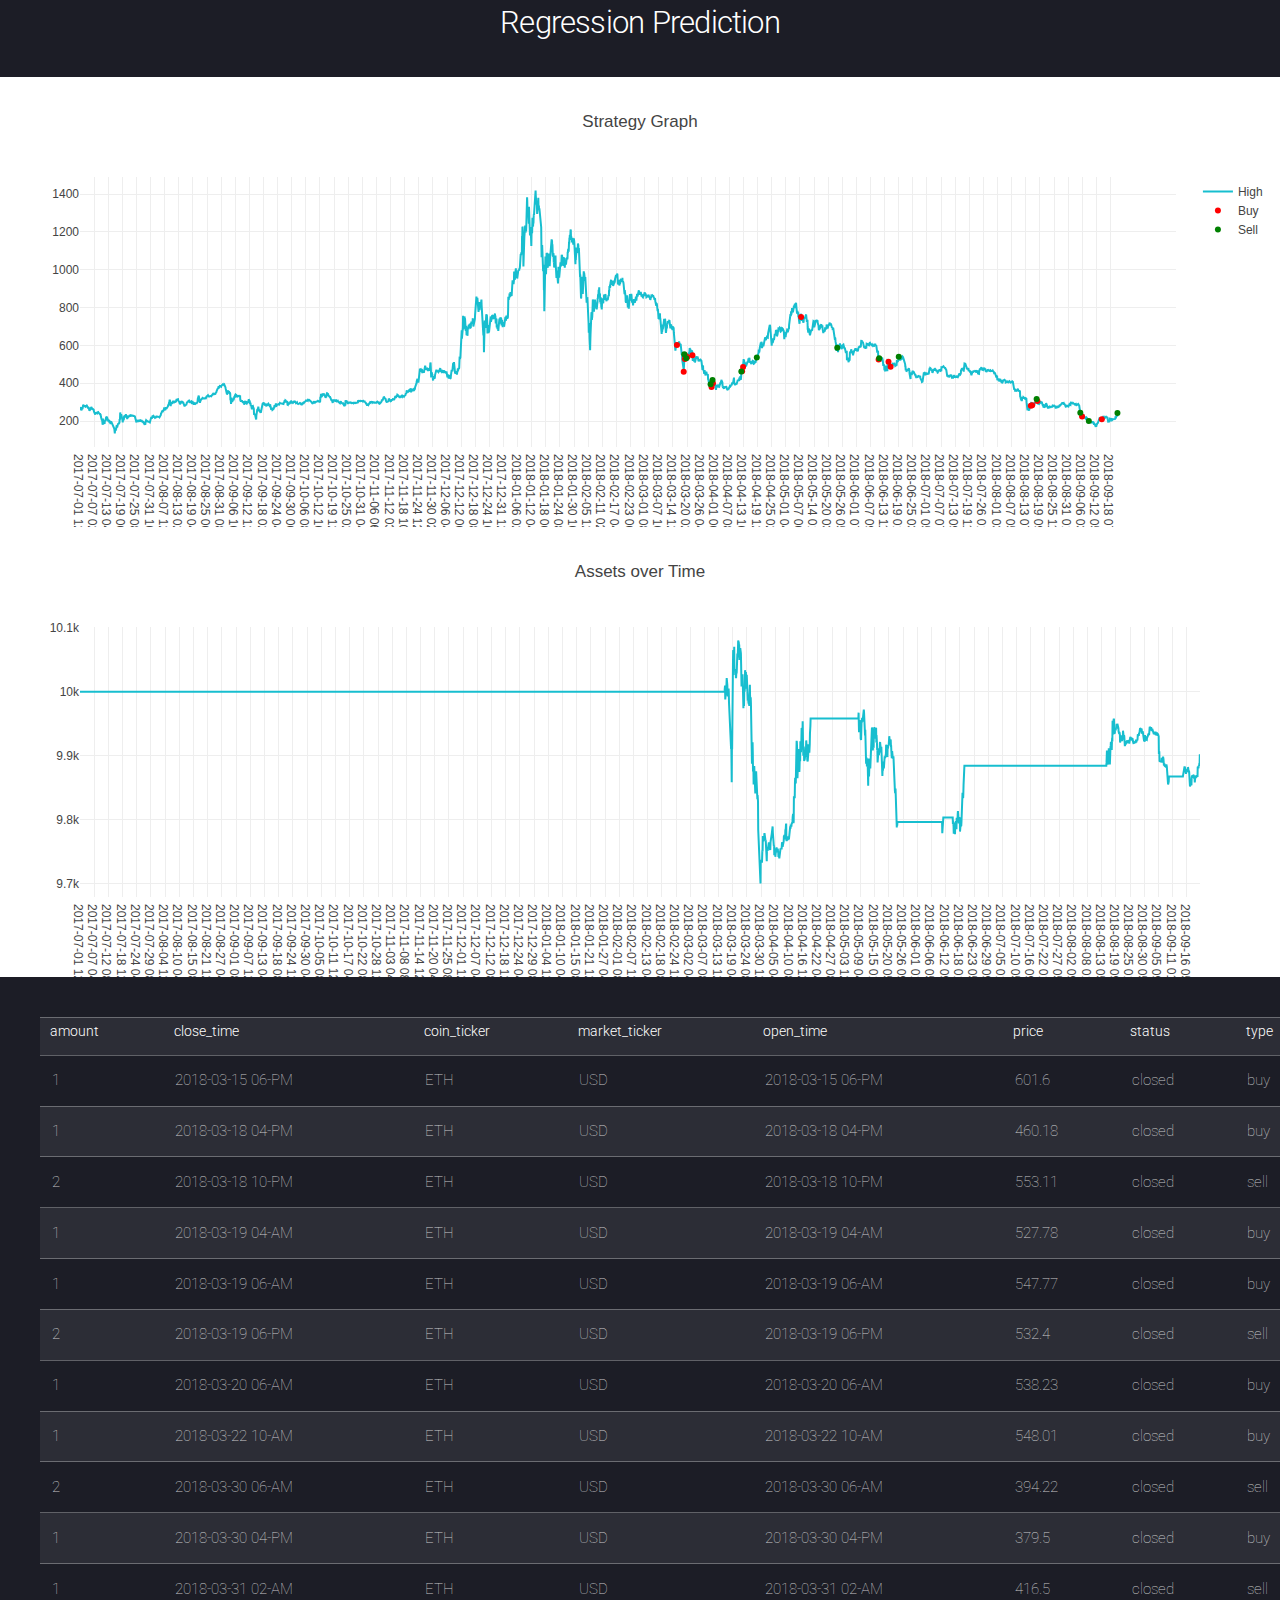
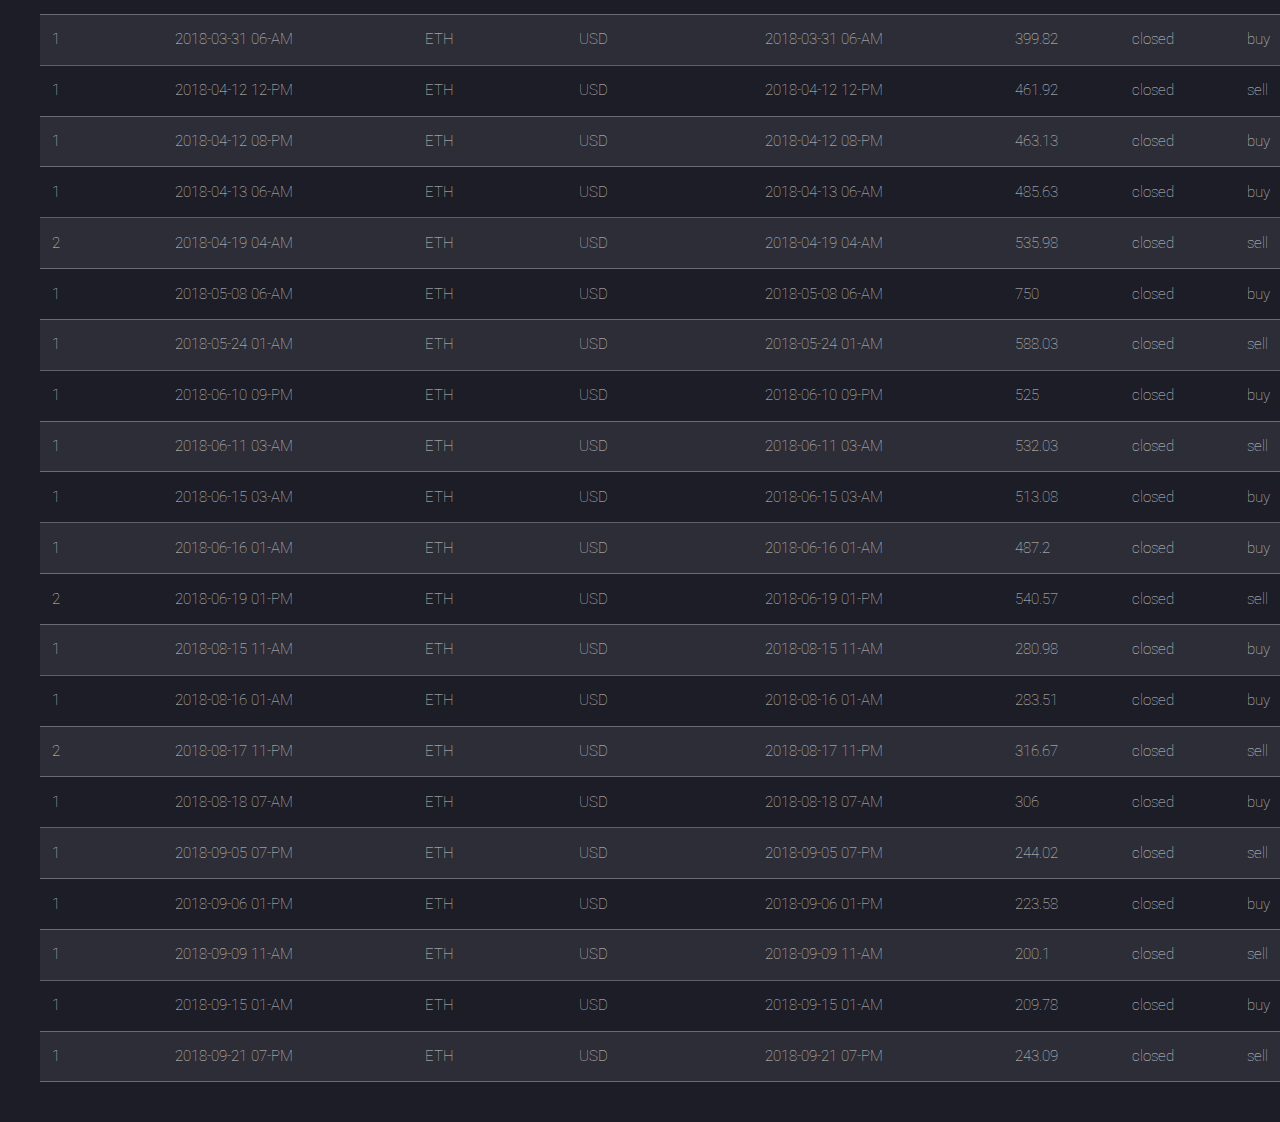
==== commit dffe2384: "Update algo1.html" ====
--- a/algo1.html
+++ b/algo1.html
@@ -83,15 +83,15 @@
   line: {color: 'green'}
   };
 
-var data1 = [trace1];
+var data1 = [trace2, trace1_1, trace1_2];
 
 var layout1 = {
-  title: 'Basic Time Series',
+  title: 'Strategy Graph',
 };
-var data2 = [trace2, trace1_1, trace1_2];
+var data2 = [trace1];
 
 var layout2 = {
-  title: 'Asset Time Series',
+  title: 'Assets over Time',
 };
 
 Plotly.newPlot('myDiv', data1, layout1);
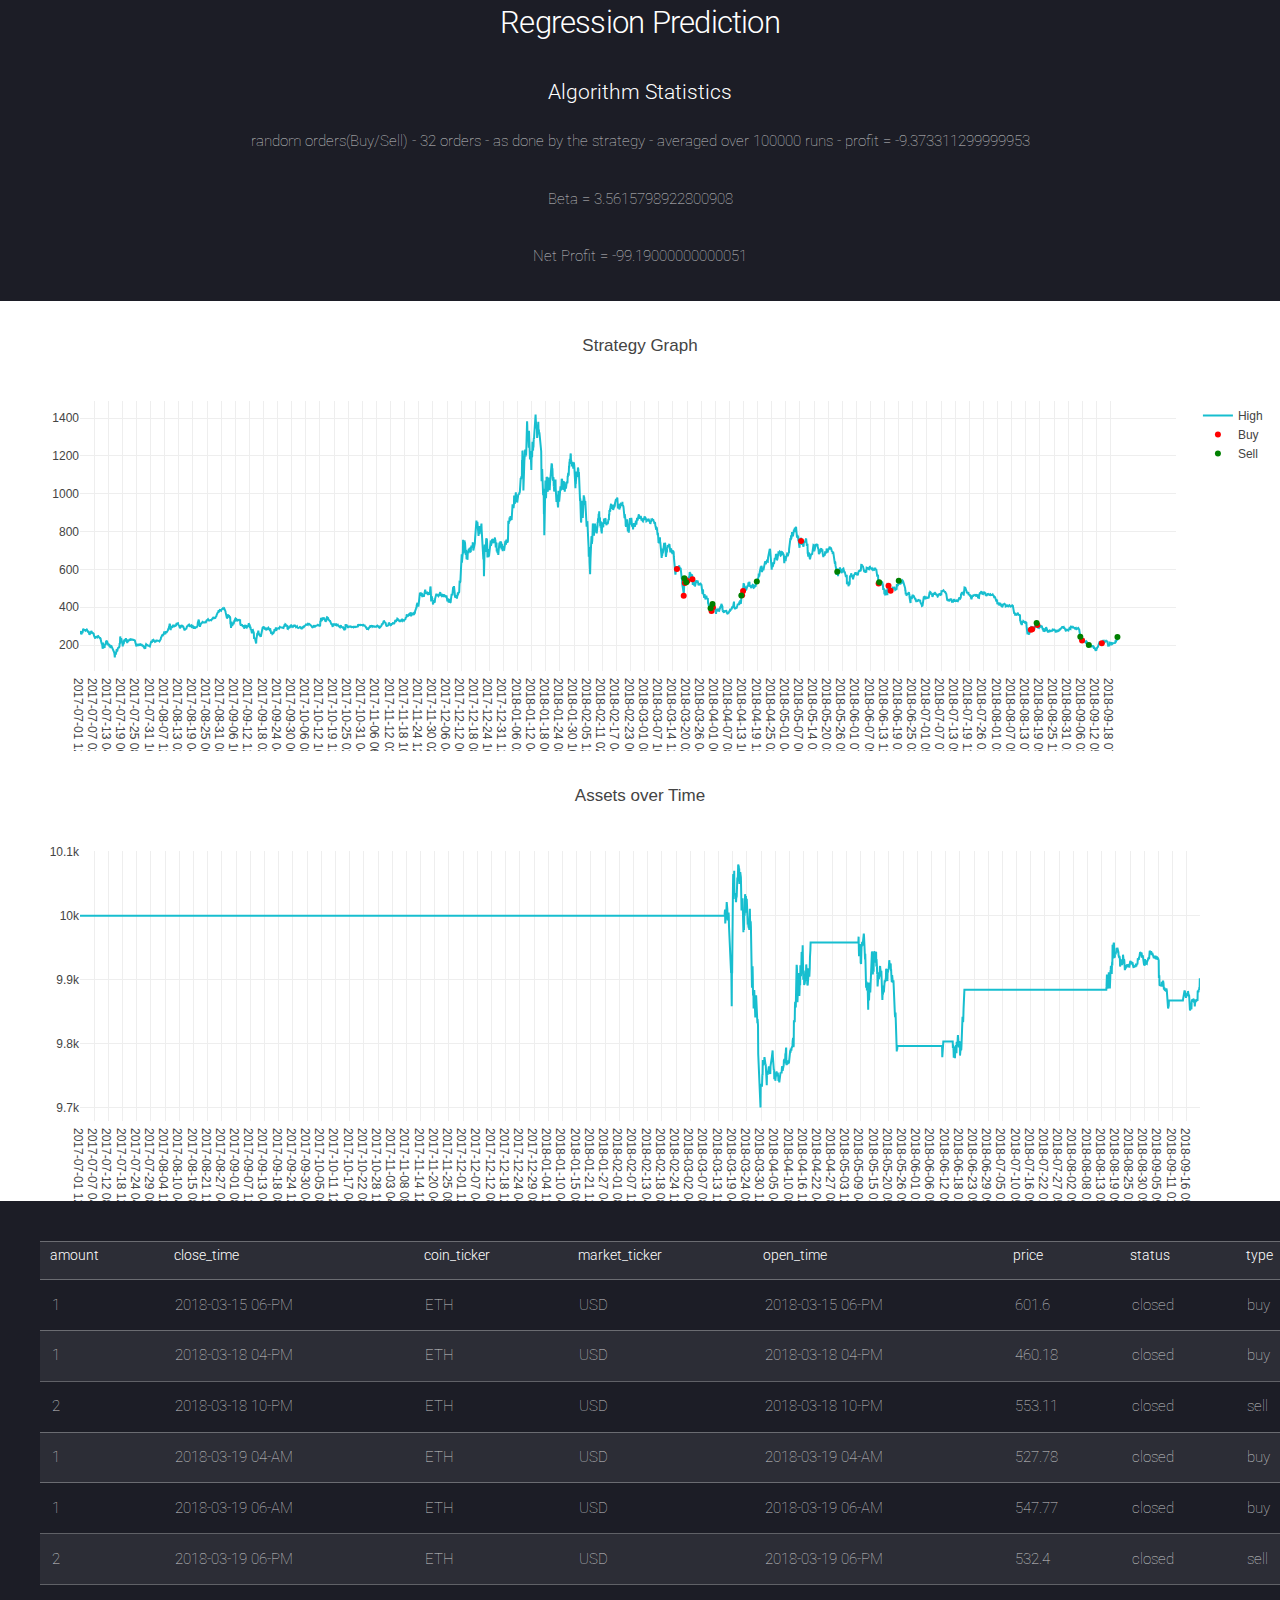
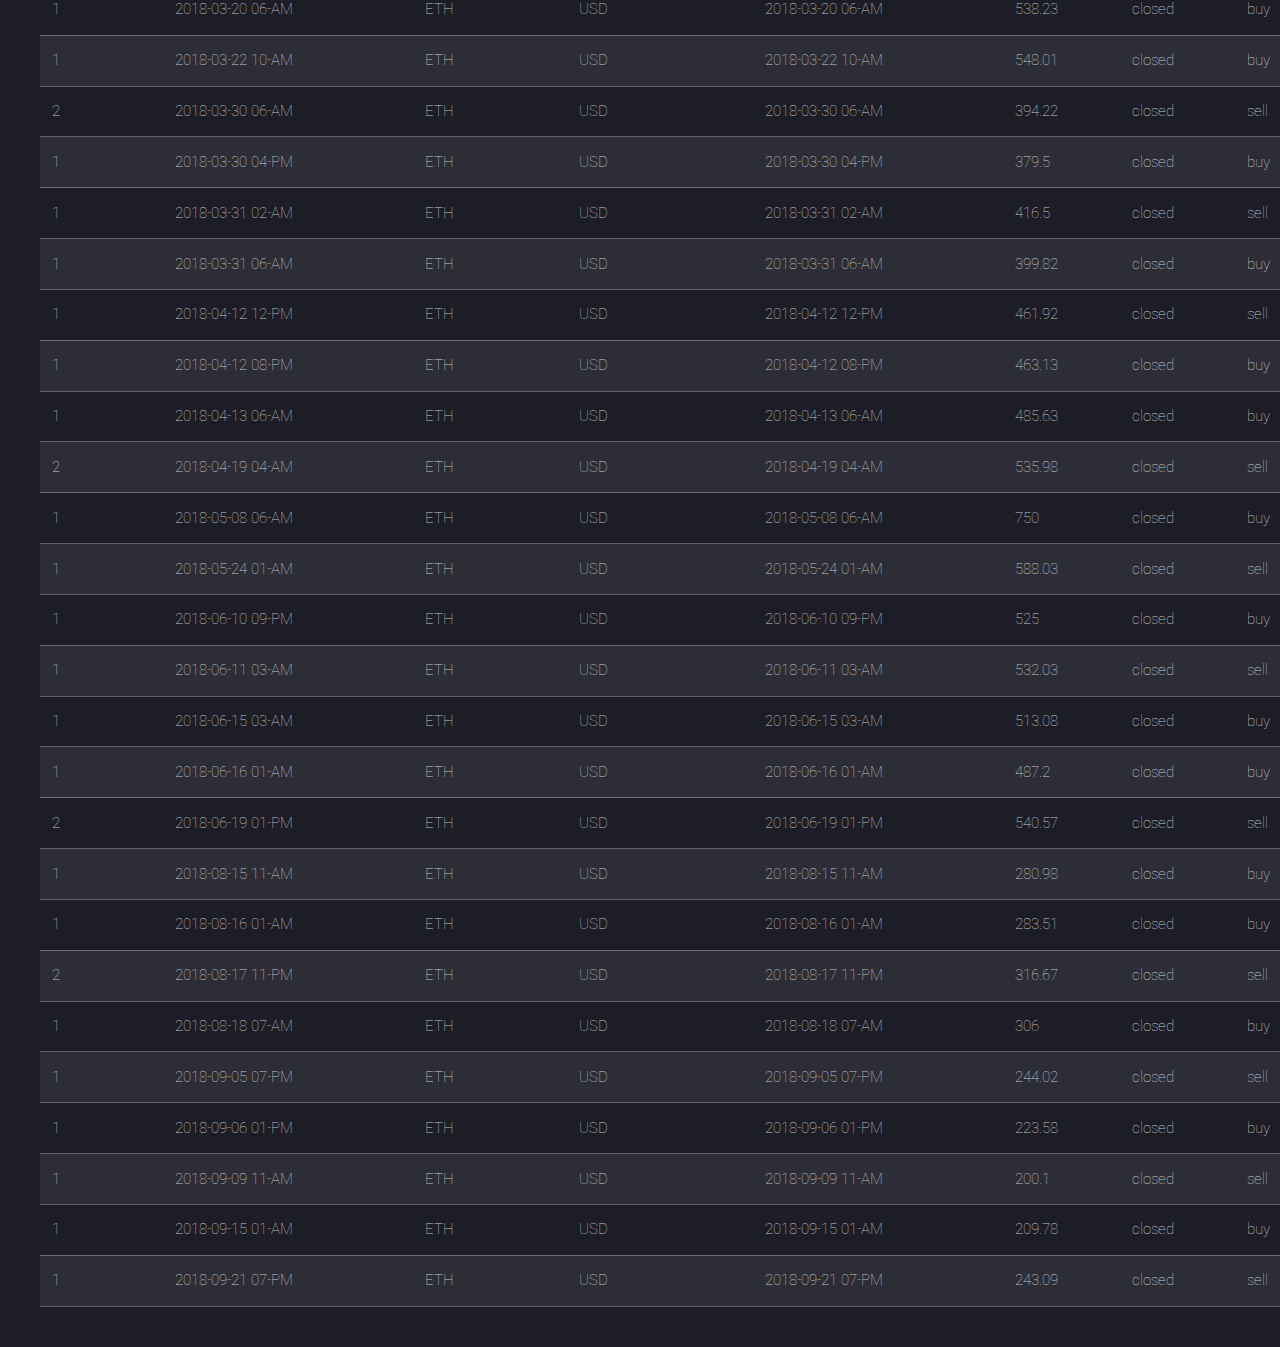
==== commit e87fda98: "Update algo1.html" ====
--- a/algo1.html
+++ b/algo1.html
@@ -11,6 +11,13 @@
 </head>
 <body onLoad="buildHtmlTable('#excelDataTable')">
 	<h2><center>Regression Prediction</center></h2>
+	<center>
+  <h3>Algorithm Statistics</h3>
+  <div>
+  <p>random orders(Buy/Sell) - 32 orders - as done by the strategy - averaged over 100000 runs  - profit = -9.373311299999953</p>
+  <p>Beta = 3.5615798922800908</p>
+  <p>Net Profit = -99.19000000000051</p></center>
+  </div>
 
 <!-- Plotly chart will be drawn inside this DIV -->
 <div id="myDiv" style="width:600; height:800"></div>
--- a/assets/css/main.css
+++ b/assets/css/main.css
@@ -26,7 +26,6 @@
 article, aside, details, figcaption, figure,
 footer, header, hgroup, menu, nav, section {
 	display: block;}
-
 
 body {
 	line-height: 1;
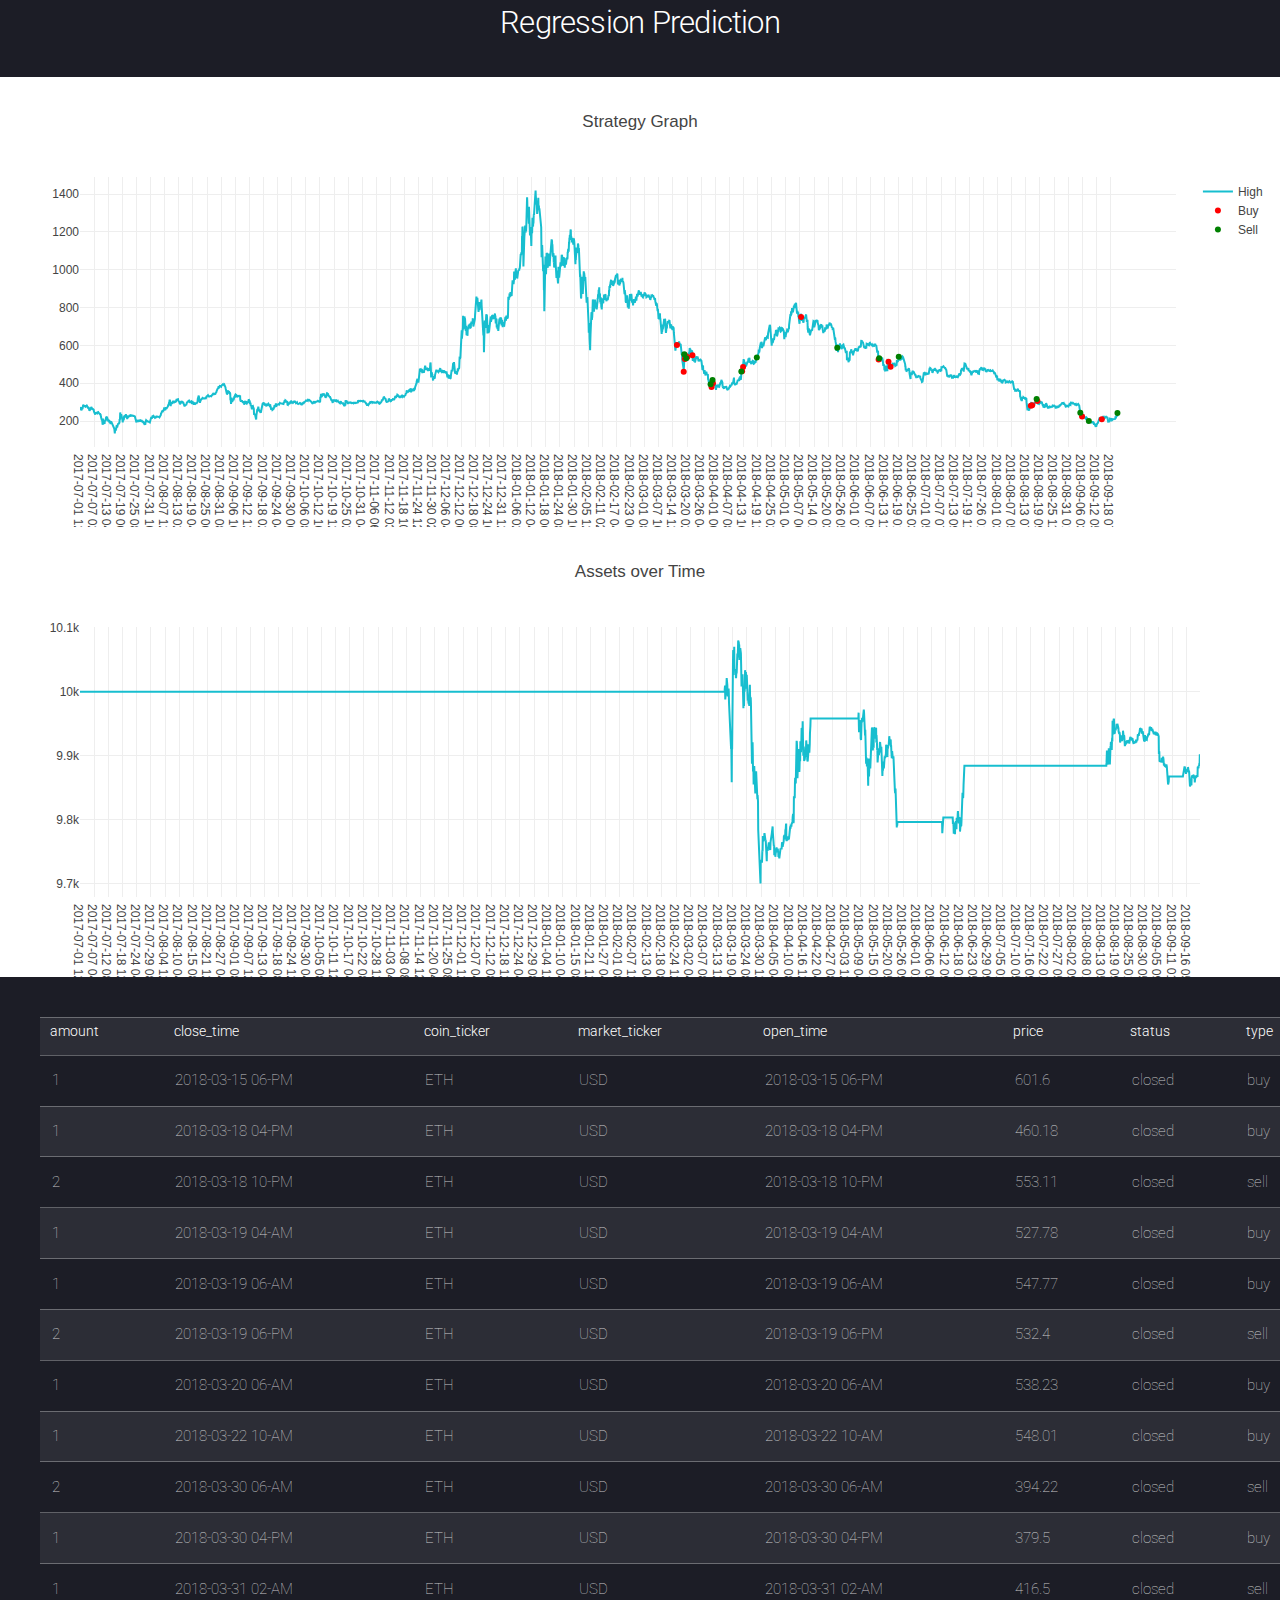
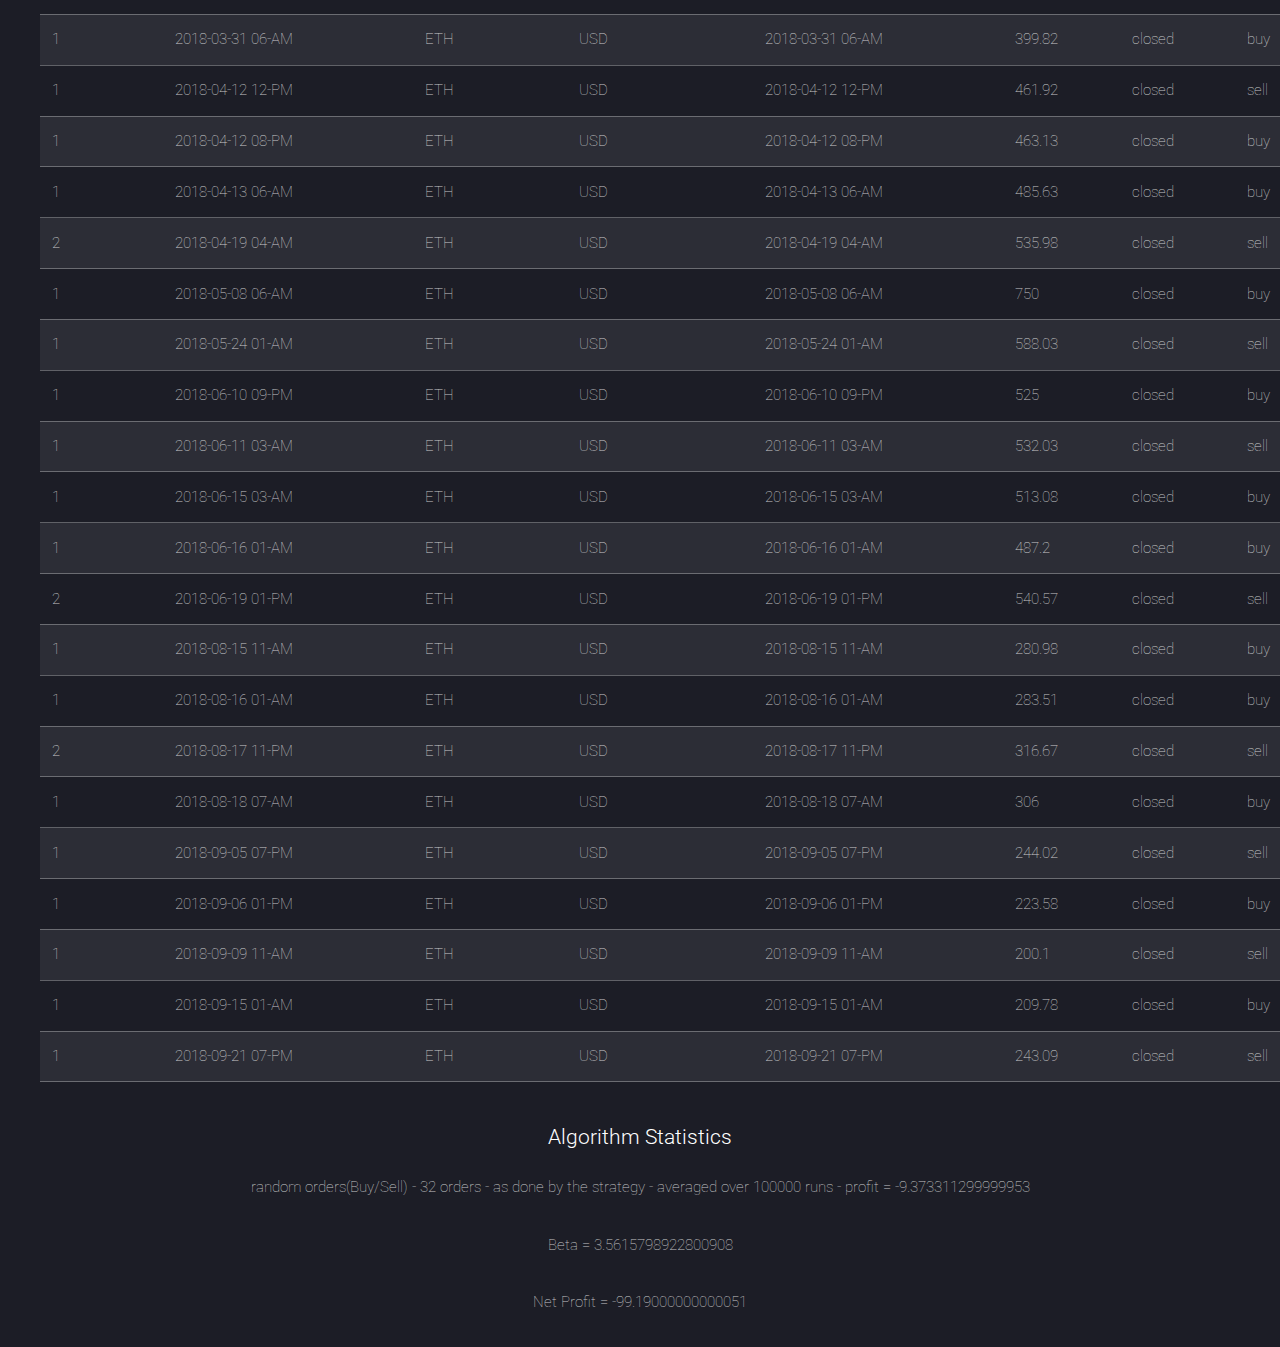
==== commit e2ece632: "Update algo1.html" ====
--- a/algo1.html
+++ b/algo1.html
@@ -11,13 +11,7 @@
 </head>
 <body onLoad="buildHtmlTable('#excelDataTable')">
 	<h2><center>Regression Prediction</center></h2>
-	<center>
-  <h3>Algorithm Statistics</h3>
-  <div>
-  <p>random orders(Buy/Sell) - 32 orders - as done by the strategy - averaged over 100000 runs  - profit = -9.373311299999953</p>
-  <p>Beta = 3.5615798922800908</p>
-  <p>Net Profit = -99.19000000000051</p></center>
-  </div>
+	
 
 <!-- Plotly chart will be drawn inside this DIV -->
 <div id="myDiv" style="width:600; height:800"></div>
@@ -103,11 +97,17 @@
 
 Plotly.newPlot('myDiv', data1, layout1);
 Plotly.newPlot('myDiv1', data2, layout2);
+	</script>
 
+<center>
+  <h3>Algorithm Statistics</h3>
+  <div>
+  <p>random orders(Buy/Sell) - 32 orders - as done by the strategy - averaged over 100000 runs  - profit = -9.373311299999953</p>
+  <p>Beta = 3.5615798922800908</p>
+  <p>Net Profit = -99.19000000000051</p></center>
+  </div>
 
-
-
-
+<script>
 // Builds the HTML Table out of myList.
 function buildHtmlTable(selector) {
   var columns = addAllColumnHeaders(myList, selector);
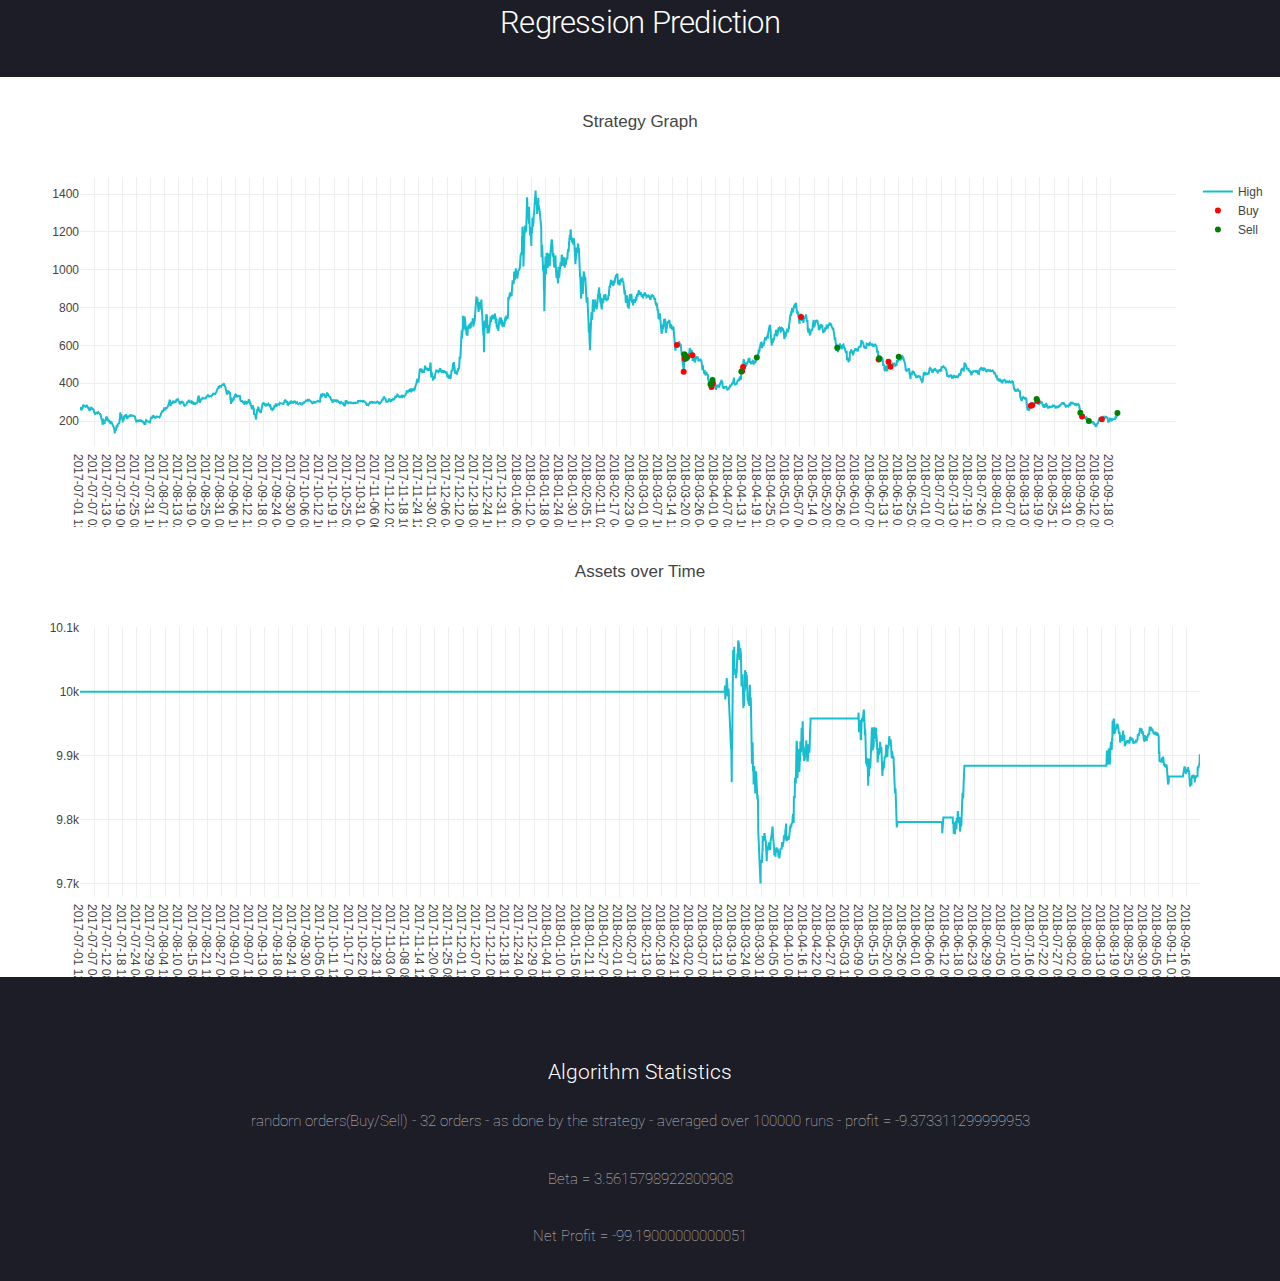
==== commit d255f7e0: "Update algo1.html" ====
--- a/algo1.html
+++ b/algo1.html
@@ -9,7 +9,7 @@
   <script type="text/javascript" src="converstcsv.json"></script>
   <script src="https://ajax.googleapis.com/ajax/libs/jquery/2.1.1/jquery.min.js"></script>
 </head>
-<body onLoad="buildHtmlTable('#excelDataTable')">
+<body>
 	<h2><center>Regression Prediction</center></h2>
 	
 
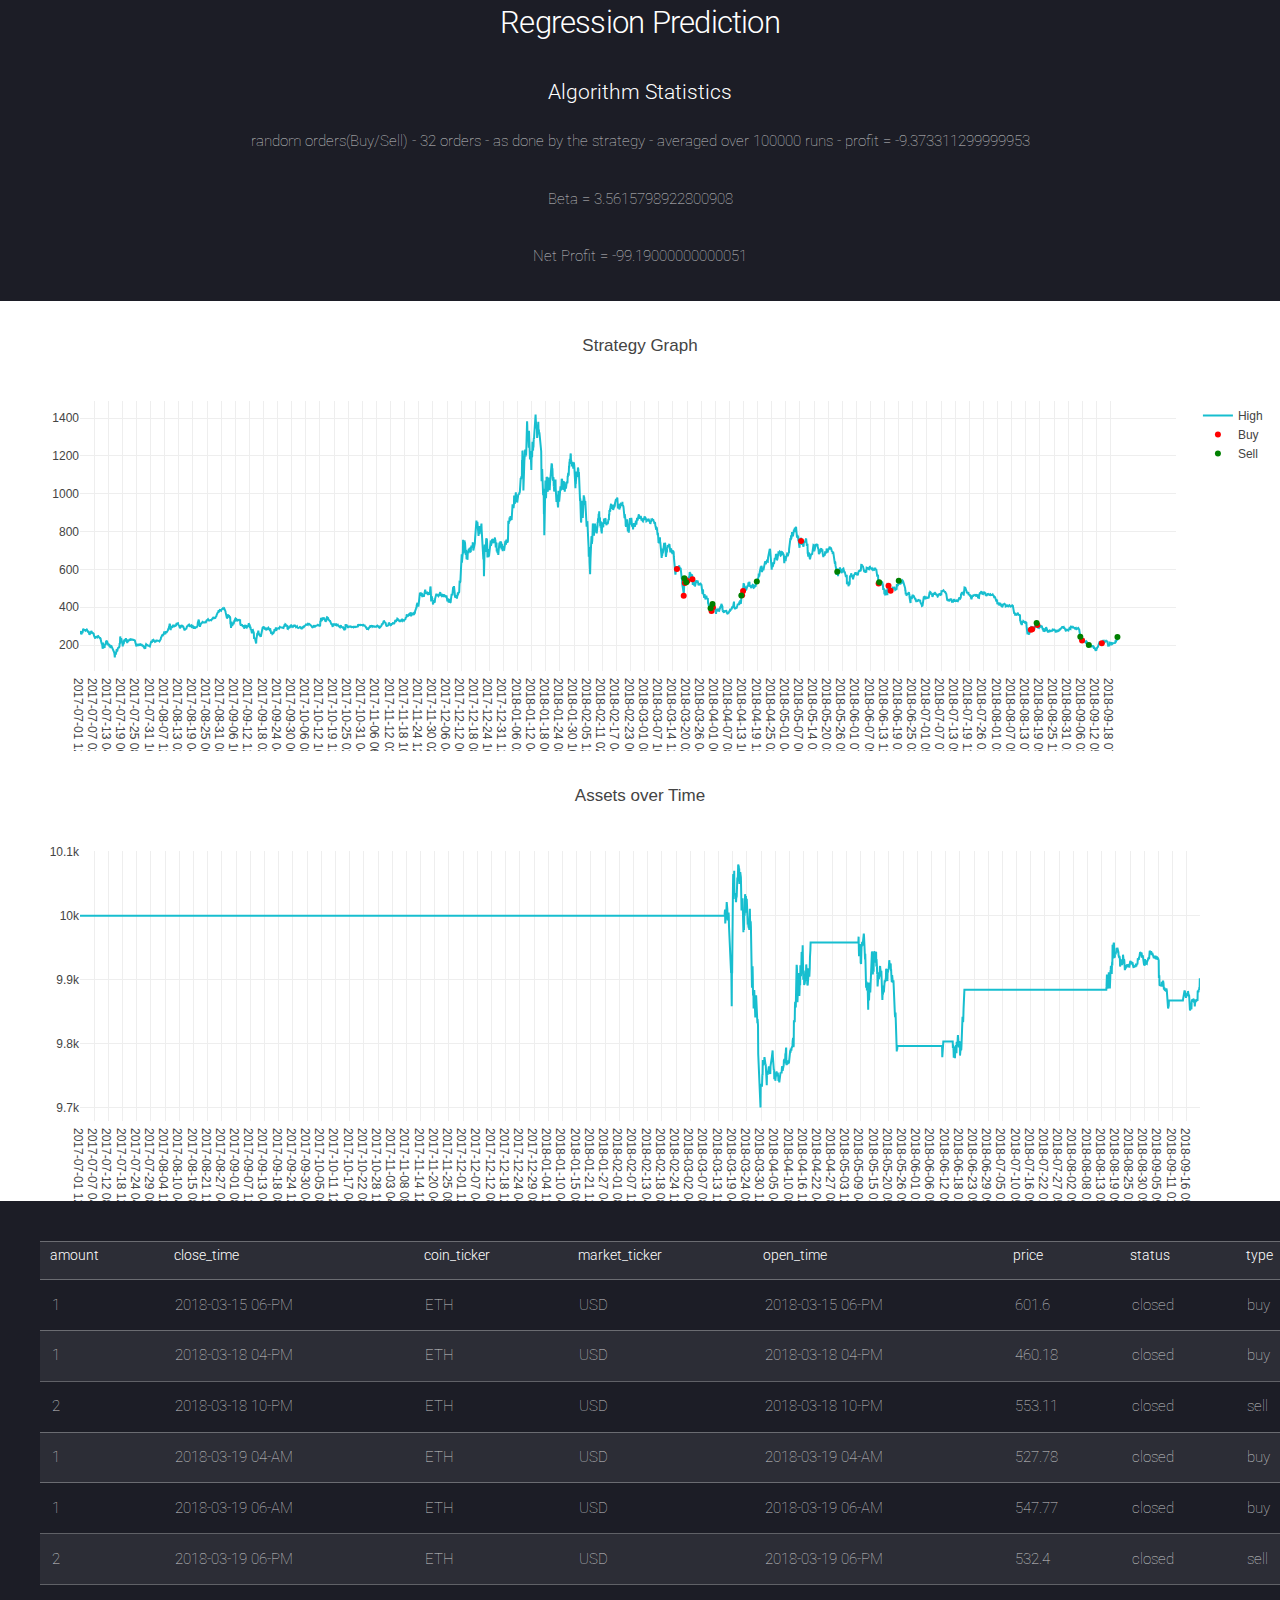
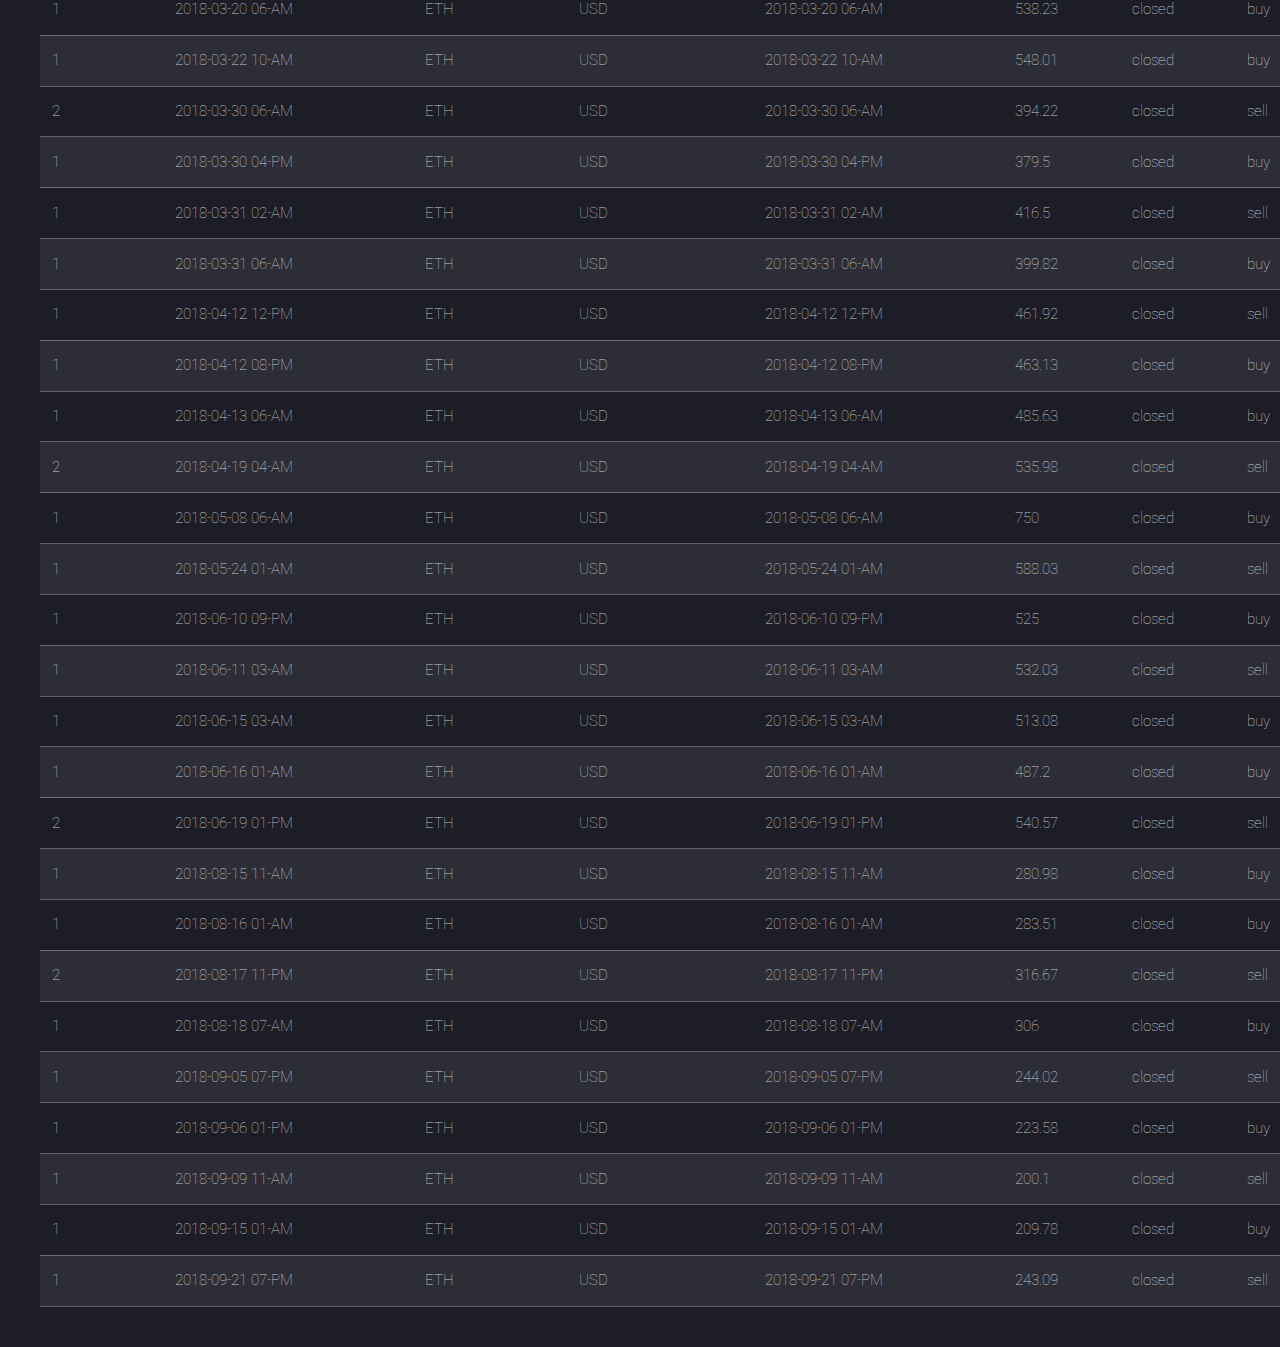
==== commit 8dbc0627: "Update algo1.html" ====
--- a/algo1.html
+++ b/algo1.html
@@ -9,8 +9,15 @@
   <script type="text/javascript" src="converstcsv.json"></script>
   <script src="https://ajax.googleapis.com/ajax/libs/jquery/2.1.1/jquery.min.js"></script>
 </head>
-<body>
+<body onLoad="buildHtmlTable('#excelDataTable')">
 	<h2><center>Regression Prediction</center></h2>
+	<center>
+  <h3>Algorithm Statistics</h3>
+  <div>
+  <p>random orders(Buy/Sell) - 32 orders - as done by the strategy - averaged over 100000 runs  - profit = -9.373311299999953</p>
+  <p>Beta = 3.5615798922800908</p>
+  <p>Net Profit = -99.19000000000051</p></center>
+  </div>
 	
 
 <!-- Plotly chart will be drawn inside this DIV -->
@@ -97,17 +104,7 @@
 
 Plotly.newPlot('myDiv', data1, layout1);
 Plotly.newPlot('myDiv1', data2, layout2);
-	</script>
-
-<center>
-  <h3>Algorithm Statistics</h3>
-  <div>
-  <p>random orders(Buy/Sell) - 32 orders - as done by the strategy - averaged over 100000 runs  - profit = -9.373311299999953</p>
-  <p>Beta = 3.5615798922800908</p>
-  <p>Net Profit = -99.19000000000051</p></center>
-  </div>
-
-<script>
+	
 // Builds the HTML Table out of myList.
 function buildHtmlTable(selector) {
   var columns = addAllColumnHeaders(myList, selector);
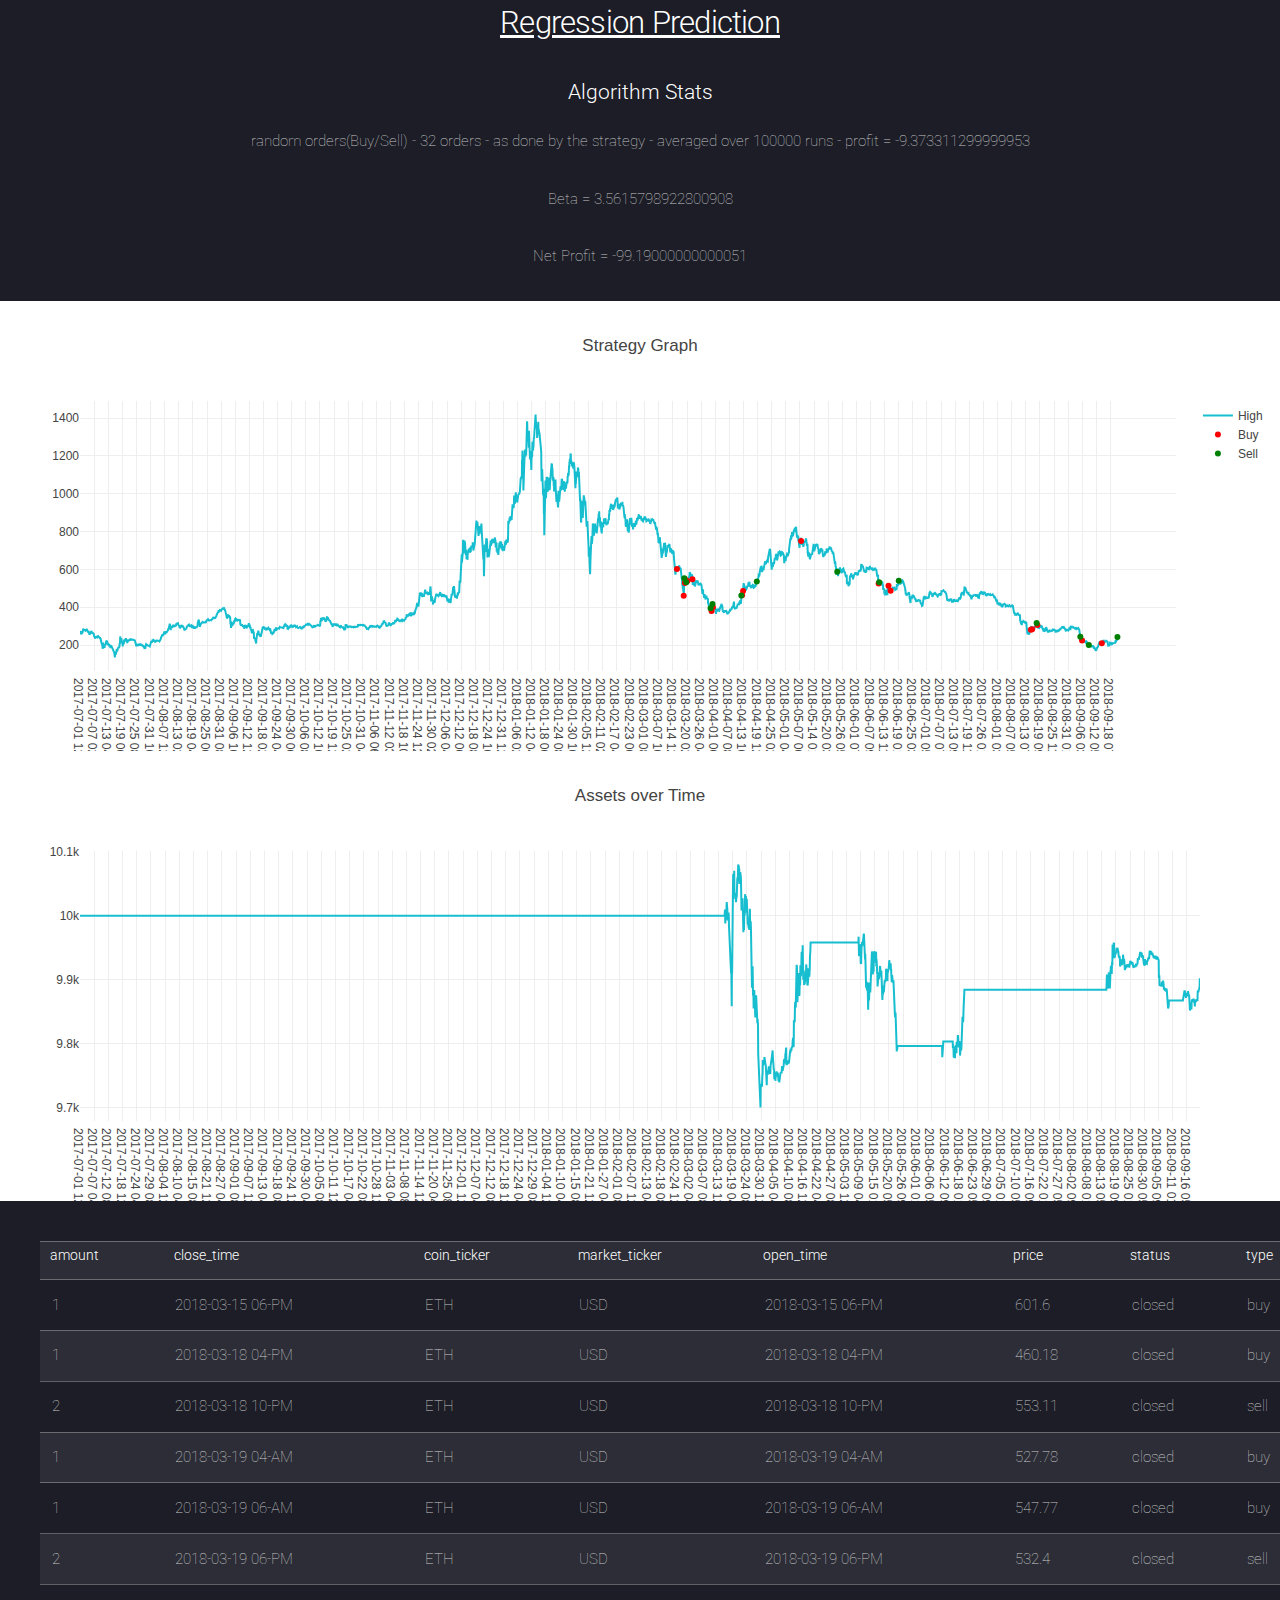
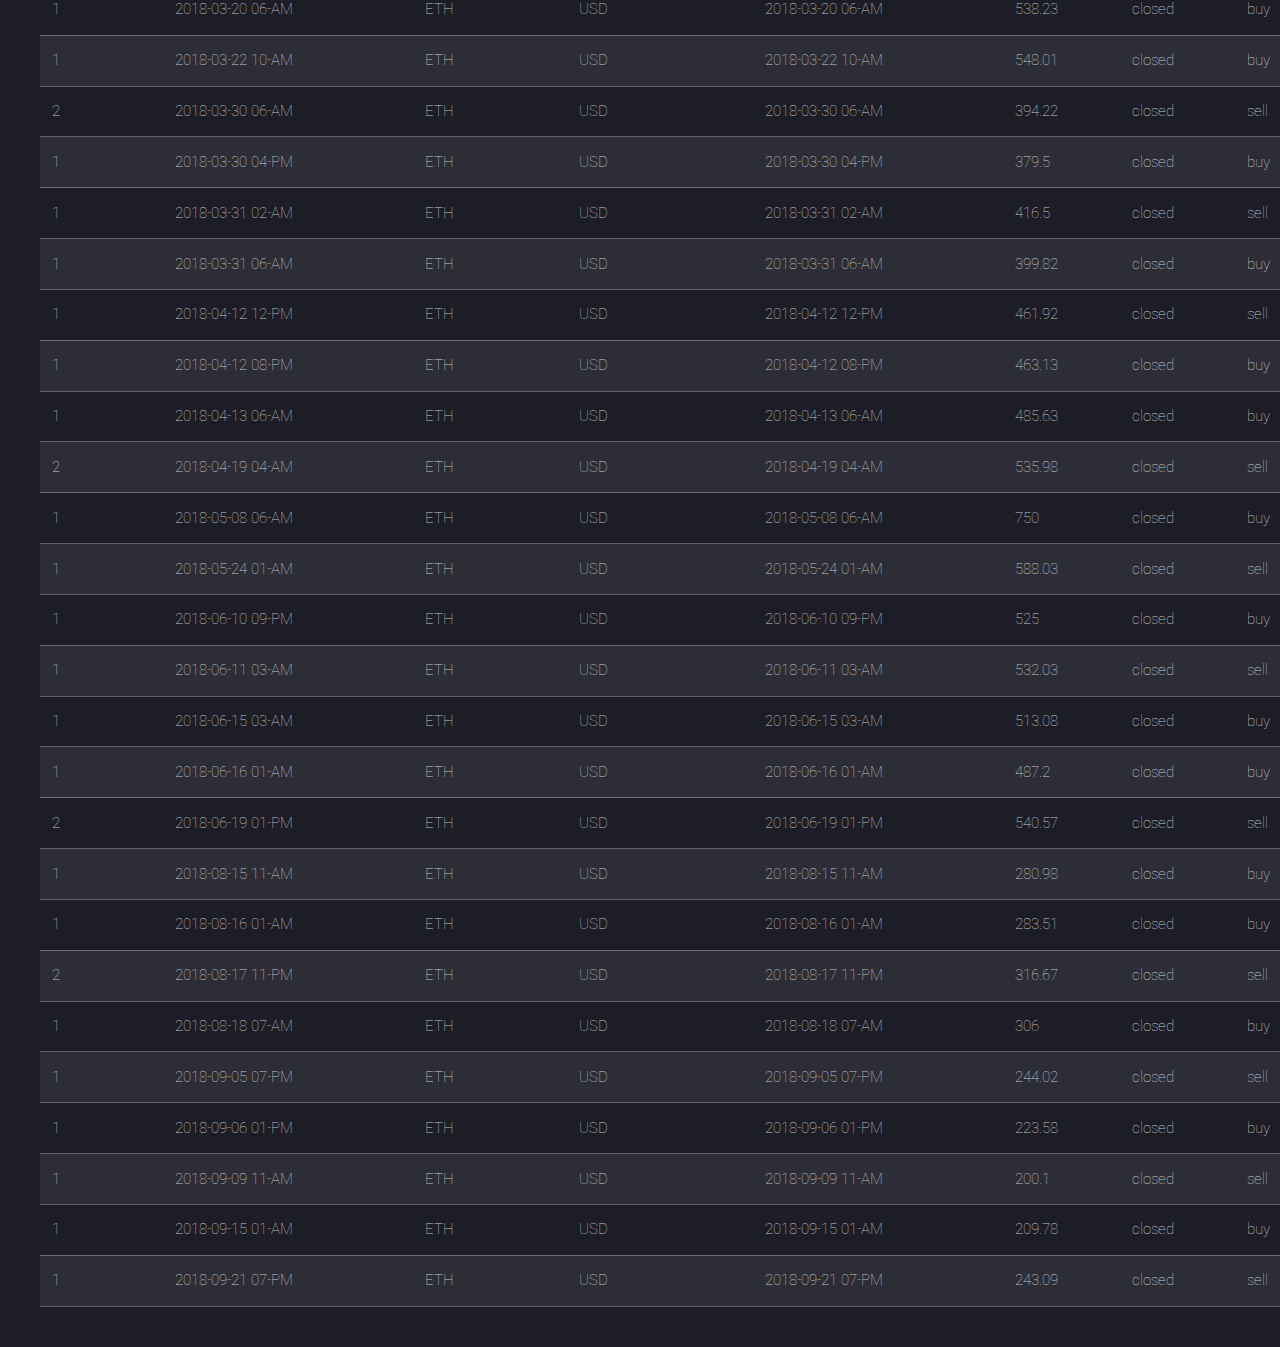
==== commit ab4798f6: "Add files via upload" ====
--- a/algo1.html
+++ b/algo1.html
@@ -10,15 +10,15 @@
   <script src="https://ajax.googleapis.com/ajax/libs/jquery/2.1.1/jquery.min.js"></script>
 </head>
 <body onLoad="buildHtmlTable('#excelDataTable')">
-	<h2><center>Regression Prediction</center></h2>
-	<center>
-  <h3>Algorithm Statistics</h3>
+	<h2><center><u>
+  Regression Prediction</u></center></h2>
+  <center>
+  <h3>Algorithm Stats</h3>
   <div>
   <p>random orders(Buy/Sell) - 32 orders - as done by the strategy - averaged over 100000 runs  - profit = -9.373311299999953</p>
   <p>Beta = 3.5615798922800908</p>
   <p>Net Profit = -99.19000000000051</p></center>
   </div>
-	
 
 <!-- Plotly chart will be drawn inside this DIV -->
 <div id="myDiv" style="width:600; height:800"></div>
@@ -104,7 +104,11 @@
 
 Plotly.newPlot('myDiv', data1, layout1);
 Plotly.newPlot('myDiv1', data2, layout2);
-	
+
+
+
+
+
 // Builds the HTML Table out of myList.
 function buildHtmlTable(selector) {
   var columns = addAllColumnHeaders(myList, selector);
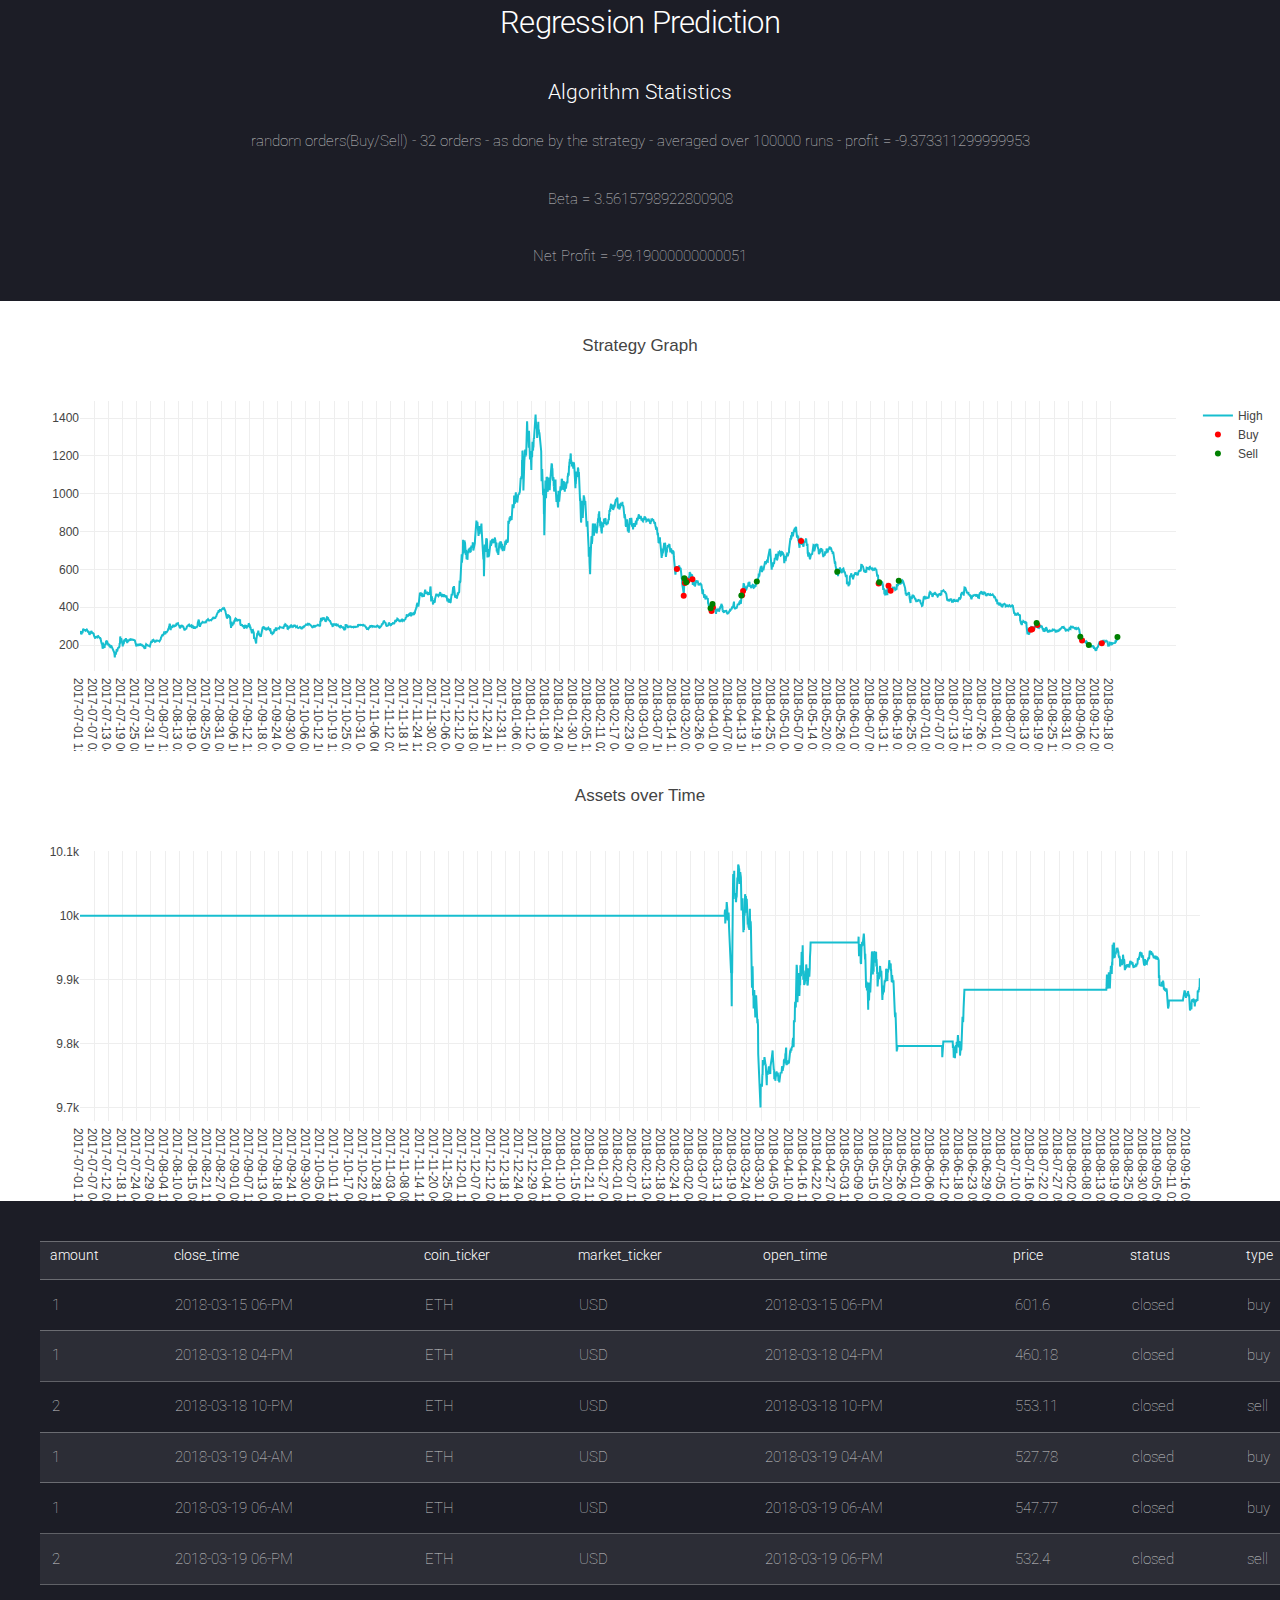
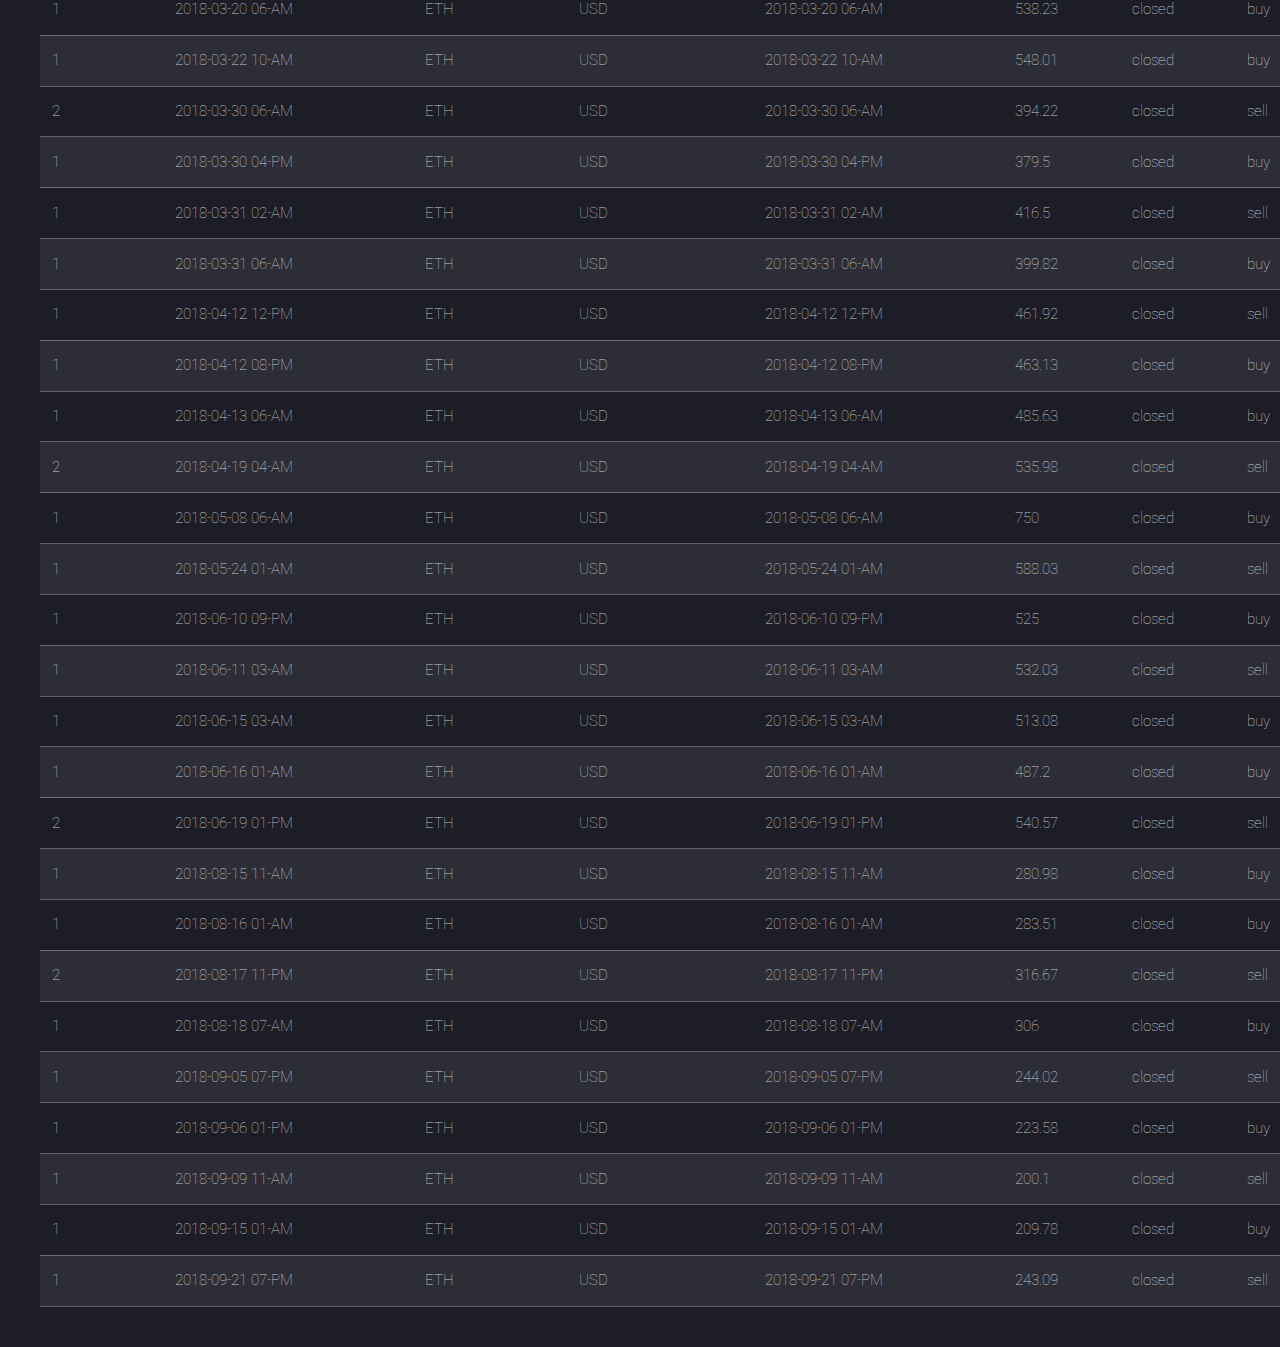
==== commit d1f81415: "Add files via upload" ====
--- a/algo1.html
+++ b/algo1.html
@@ -10,15 +10,15 @@
   <script src="https://ajax.googleapis.com/ajax/libs/jquery/2.1.1/jquery.min.js"></script>
 </head>
 <body onLoad="buildHtmlTable('#excelDataTable')">
-	<h2><center><u>
-  Regression Prediction</u></center></h2>
-  <center>
-  <h3>Algorithm Stats</h3>
+	<h2><center>Regression Prediction</center></h2>
+	<center>
+  <h3>Algorithm Statistics</h3>
   <div>
   <p>random orders(Buy/Sell) - 32 orders - as done by the strategy - averaged over 100000 runs  - profit = -9.373311299999953</p>
   <p>Beta = 3.5615798922800908</p>
   <p>Net Profit = -99.19000000000051</p></center>
   </div>
+	
 
 <!-- Plotly chart will be drawn inside this DIV -->
 <div id="myDiv" style="width:600; height:800"></div>
@@ -104,11 +104,7 @@
 
 Plotly.newPlot('myDiv', data1, layout1);
 Plotly.newPlot('myDiv1', data2, layout2);
-
-
-
-
-
+	
 // Builds the HTML Table out of myList.
 function buildHtmlTable(selector) {
   var columns = addAllColumnHeaders(myList, selector);
